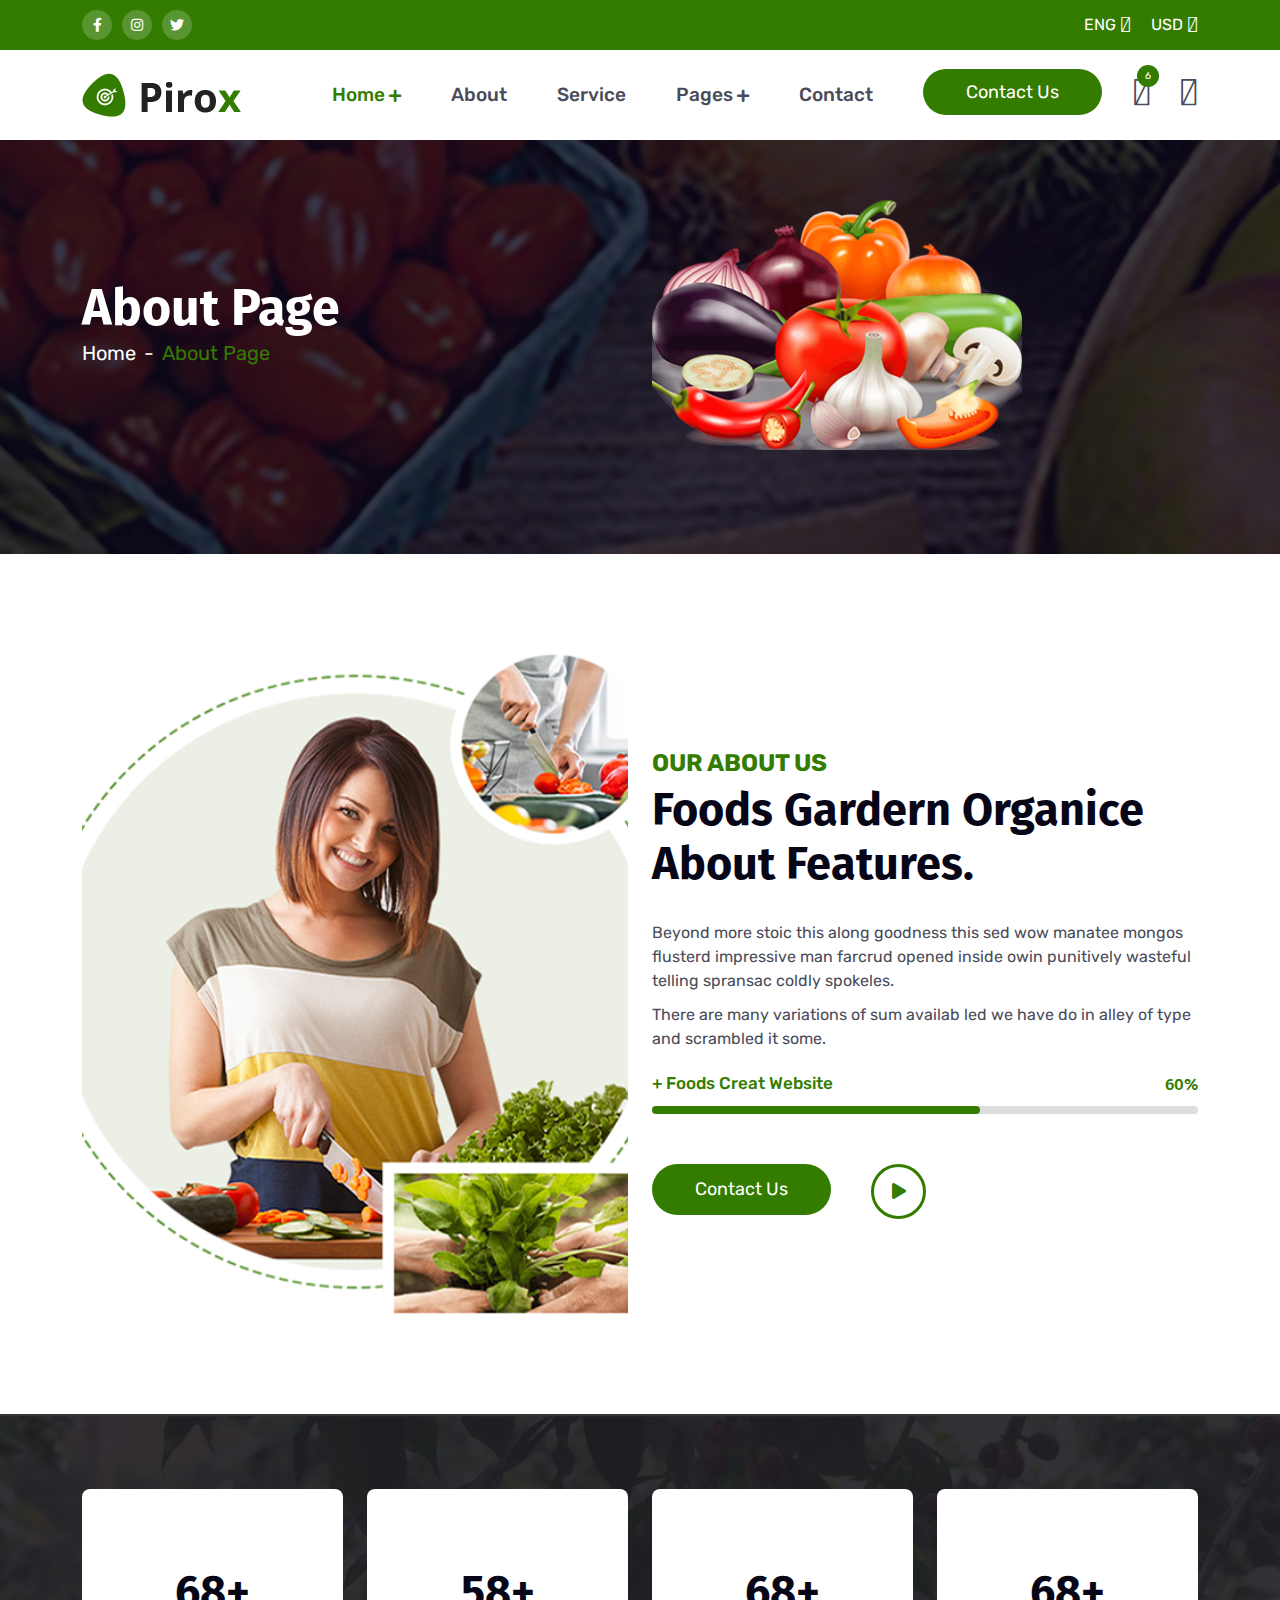
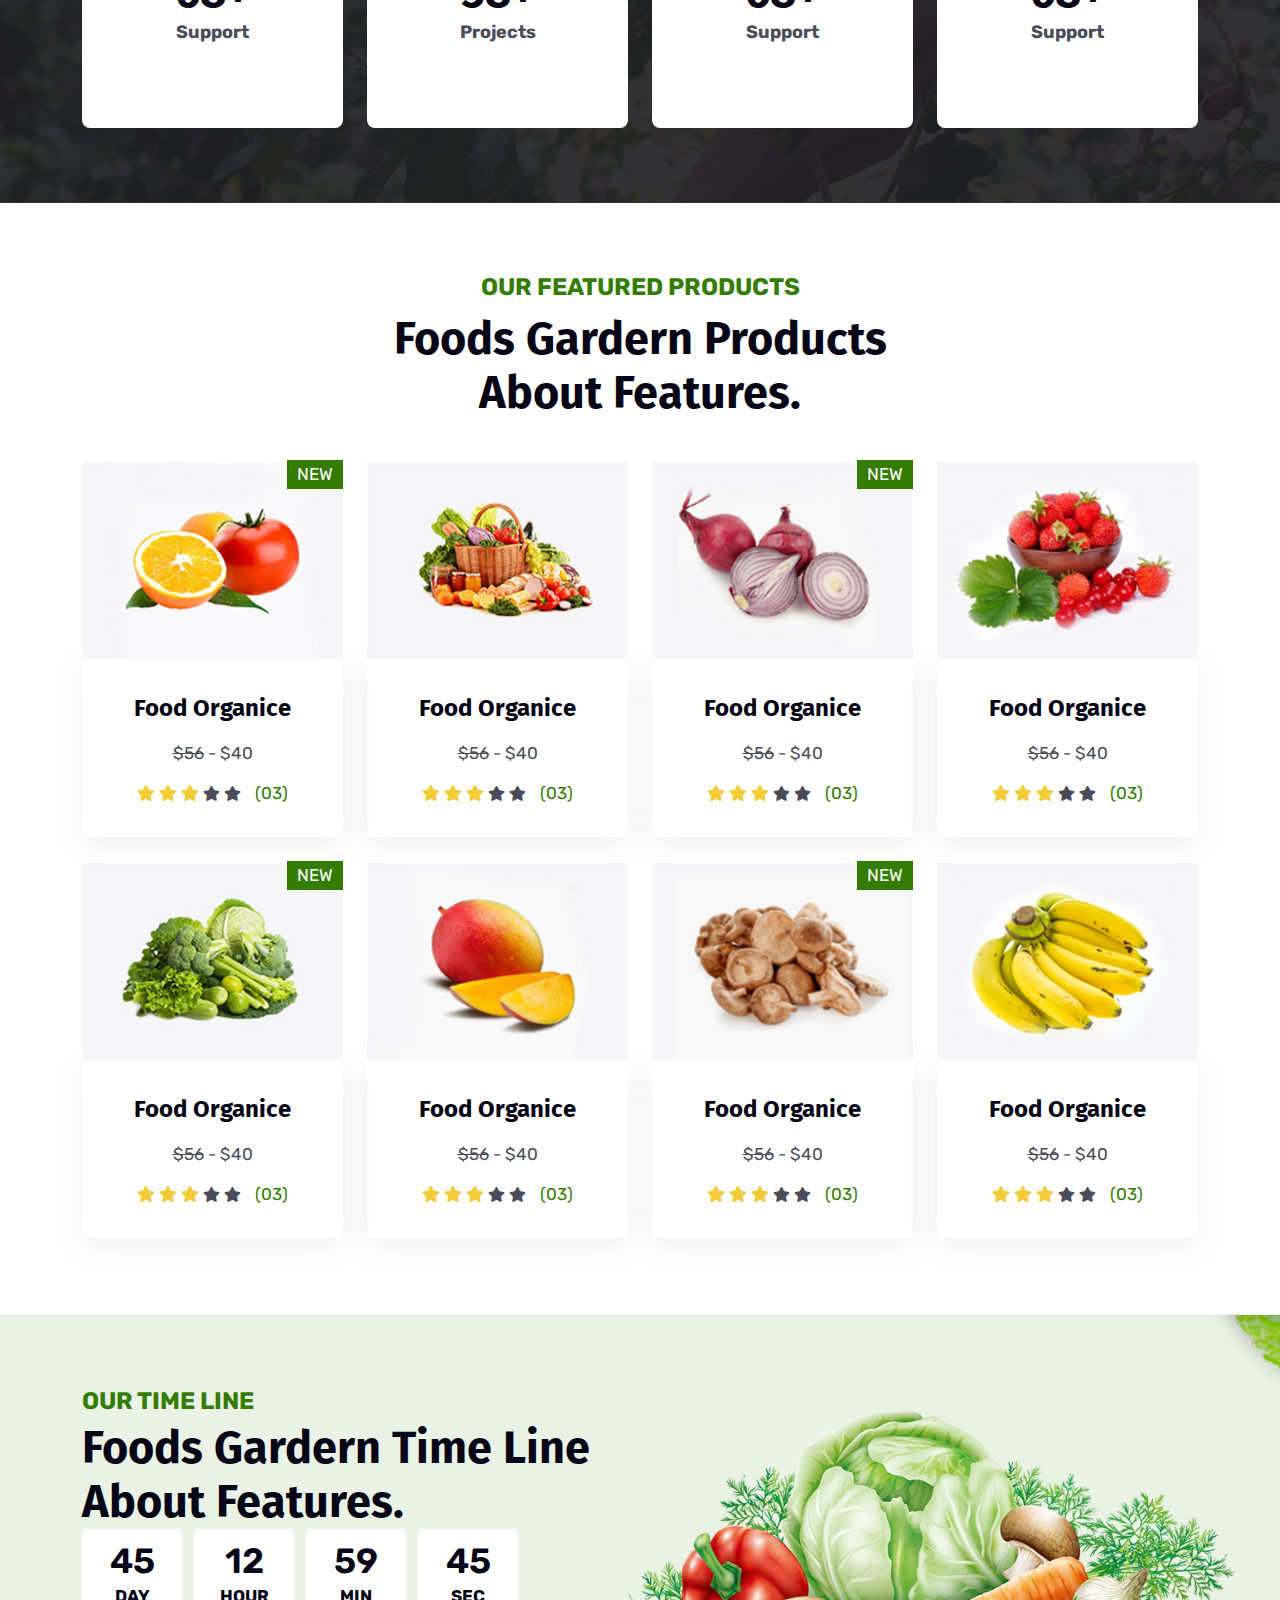
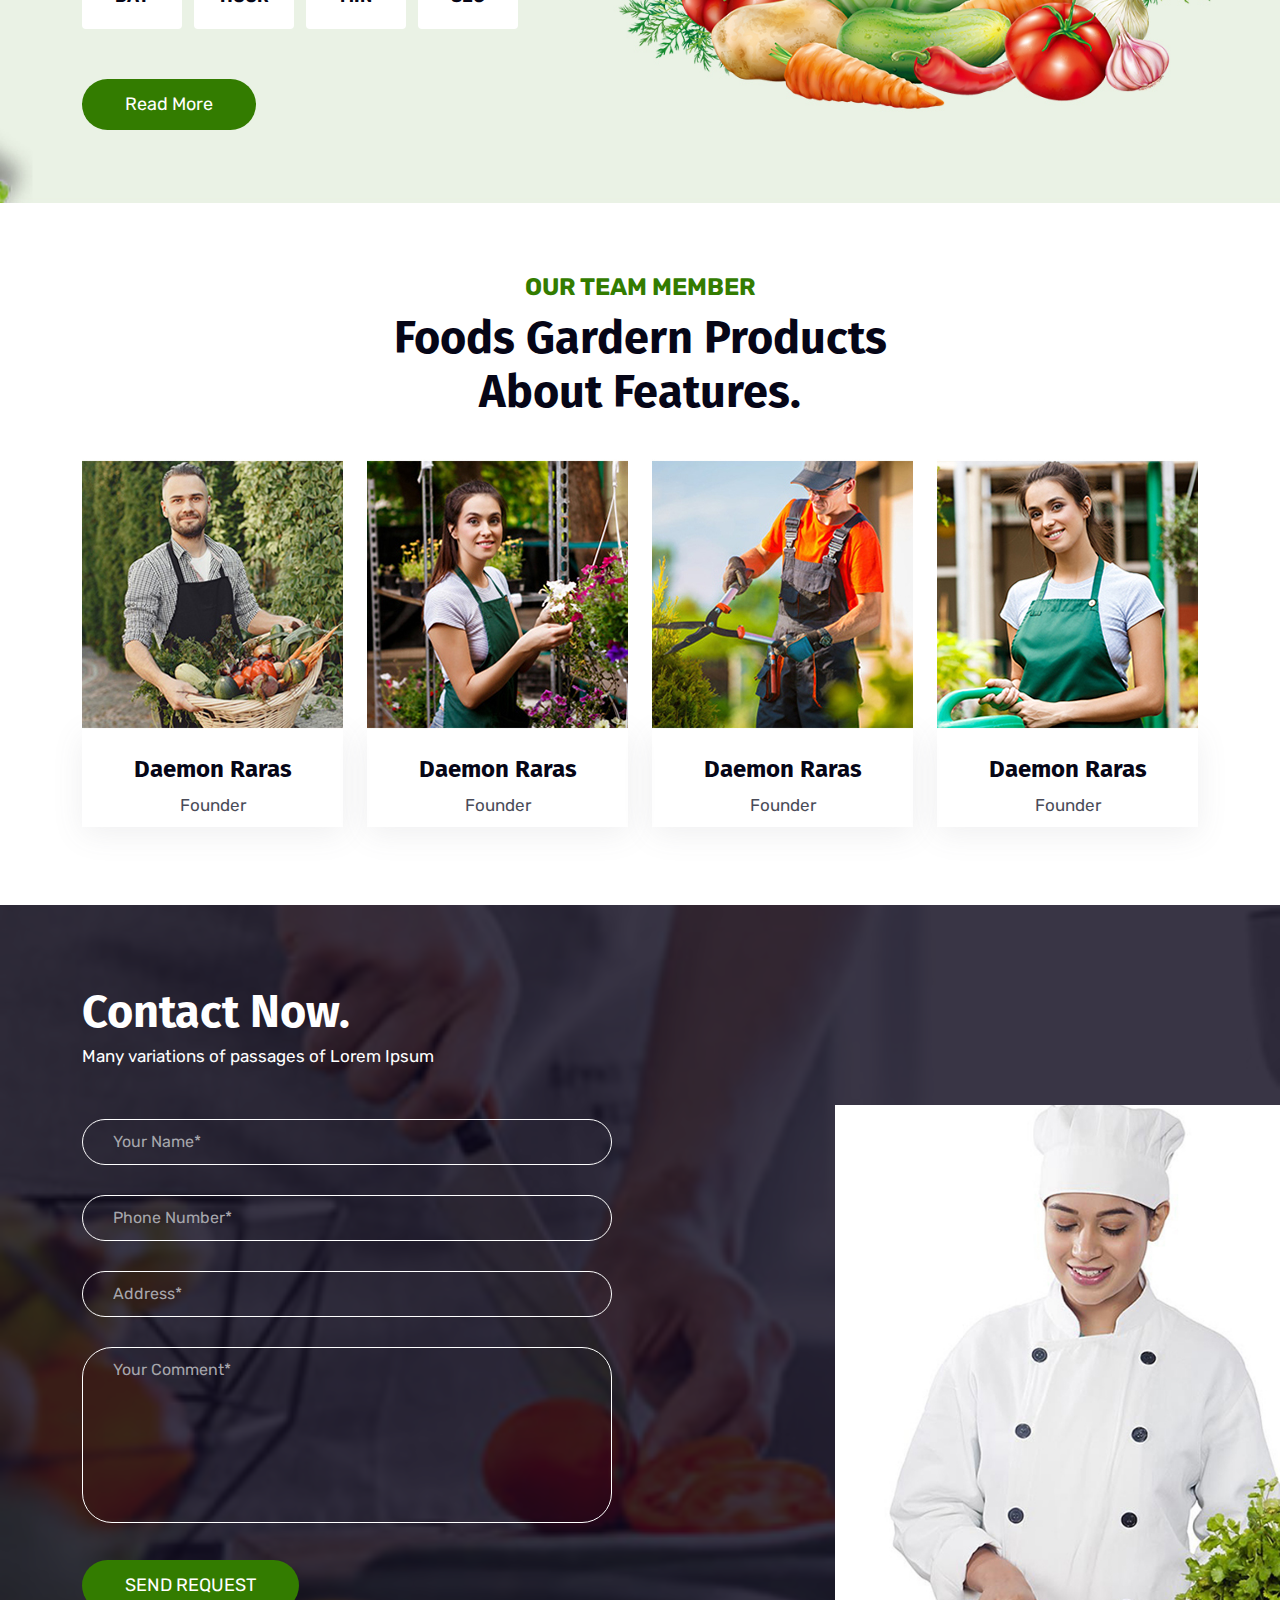
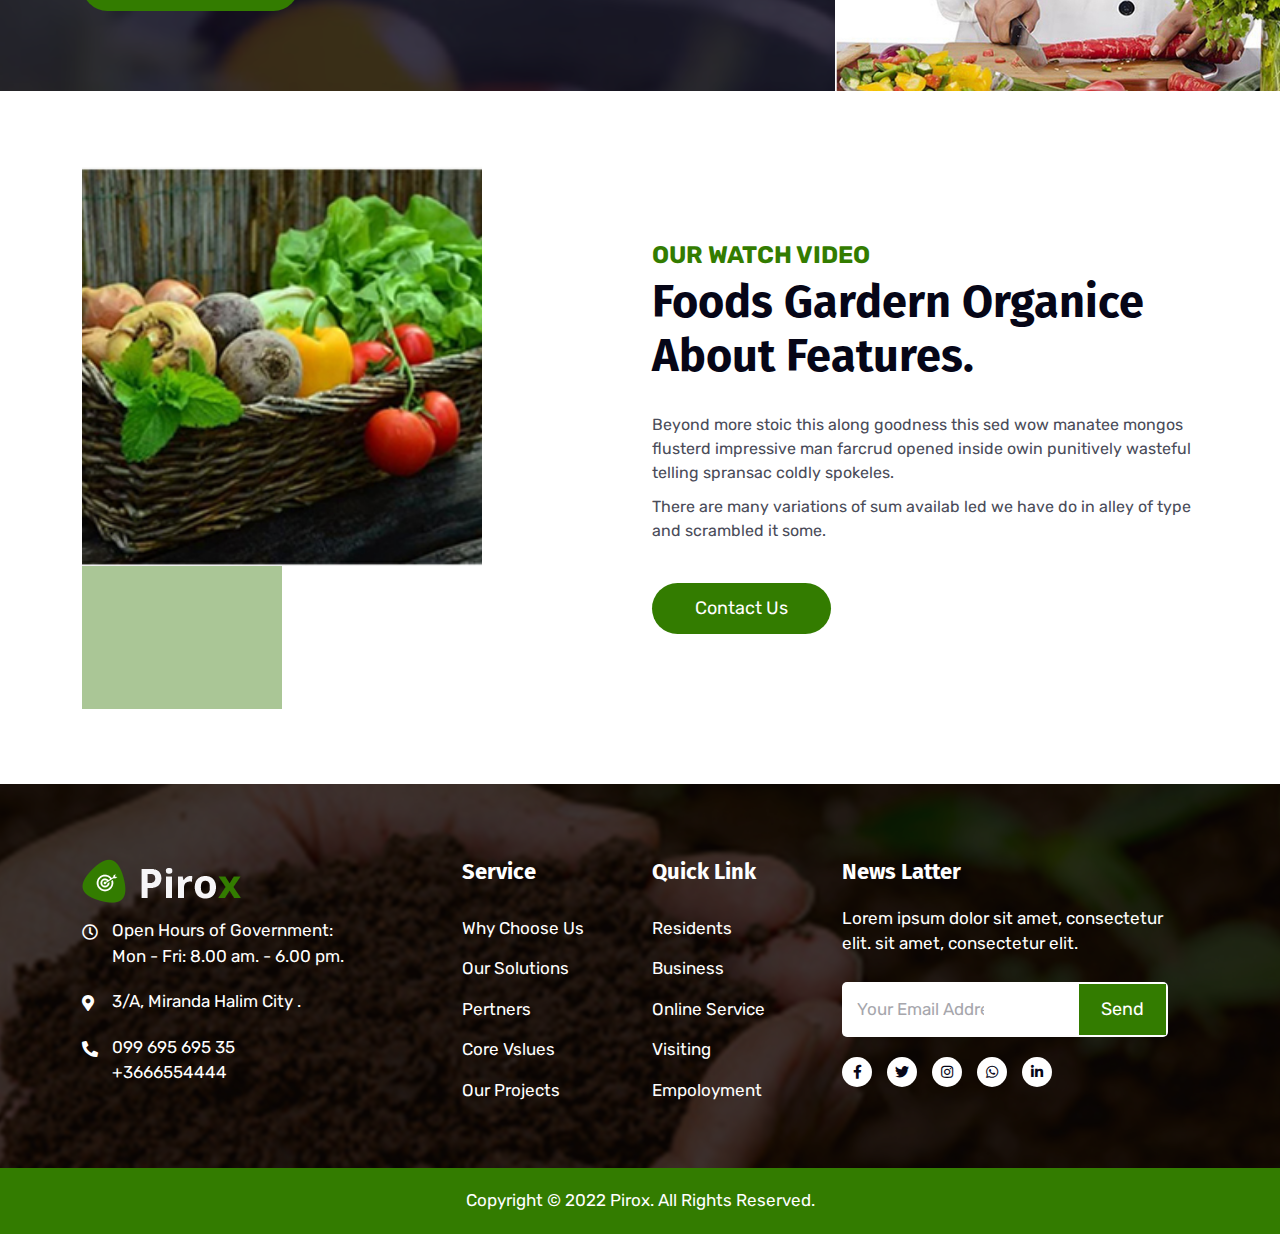
==== about.html @ afc4def3 "Add files via upload" ====
<!DOCTYPE html>
<html lang="en">

<head>
    <meta charset="Utf-8">
    <meta name="viewport"
        content="width=device-width, initial-scale=1.0, maximum-scale=1.0, minimum-scale=1.0, user-scalable=no, target-densityDpi=device-dpi" />
    <title>Pirox</title>
    <link rel="icon" type="image/png" href="images/favicon.png">
    <link rel="stylesheet" href="css/all.min.css">
    <link rel="stylesheet" href="css/bootstrap.min.css">
    <link rel="stylesheet" href="css/animated_barfiller.css">

    <link rel="stylesheet" href="css/spacing.css">
    <link rel="stylesheet" href="css/style.css">
    <link rel="stylesheet" href="css/responsive.css">
</head>

<body>

    <!--============================
        TOPBAR START
    ==============================-->
    <section class="tf__topbar">
        <div class="container">
            <div class="row">
                <div class="col-xl-6">
                    <ul class="tf__topbar_icon d-flex flex-wrap">
                        <li><a href="#"><i class="fab fa-facebook-f"></i></a></li>
                        <li><a href="#"><i class="fab fa-instagram"></i></a></li>
                        <li><a href="#"><i class="fab fa-twitter"></i></a></li>
                    </ul>
                </div>
                <div class="col-xl-6">
                    <ul class="tf__topbar_dropdown d-flex flex-wrap">
                        <li>
                            <a href="#">ENG <i class="fal fa-angle-down"></i> </a>
                            <ul class="tf__drop_manu">
                                <li><a href="#">BNG</a></li>
                                <li><a href="#">ARB</a></li>
                                <li><a href="#">HND</a></li>
                            </ul>
                        </li>
                        <li>
                            <a href="#">USD <i class="fal fa-angle-down"></i> </a>
                            <ul class="tf__drop_manu">
                                <li><a href="#">BDT</a></li>
                                <li><a href="#">EURO</a></li>
                                <li><a href="#">RSA</a></li>
                            </ul>
                        </li>
                    </ul>
                </div>
            </div>
        </div>
    </section>
    <!--============================
        TOPBAR END
    ==============================-->


    <!--============================
        MANU START
    ==============================-->
    <nav class="navbar navbar-expand-lg tf_main_manu tf__bread_manu">
        <div class="container">
            <a class="navbar-brand" href="index.html">
                <img src="images/logo.png" alt="logo" class="img-fluid w-100">
            </a>
            <button class="navbar-toggler" type="button" data-bs-toggle="collapse"
                data-bs-target="#navbarSupportedContent" aria-controls="navbarSupportedContent" aria-expanded="false"
                aria-label="Toggle navigation">
                <i class="fas fa-bars"></i>
            </button>
            <div class="collapse navbar-collapse" id="navbarSupportedContent">
                <ul class="navbar-nav ms-auto">
                    <li class="nav-item">
                        <a class="nav-link active" href="#">Home <i class="fas fa-plus"></i></a>
                        <ul class="tf_drop_main_manu">
                            <li><a href="#">home page 1</a></li>
                            <li><a href="#">home page 2</a></li>
                            <li><a href="#">home page 3</a></li>
                        </ul>
                    </li>
                    <li class="nav-item">
                        <a class="nav-link" href="#">about</a>
                    </li>
                    <li class="nav-item">
                        <a class="nav-link" href="#">service</a>
                    </li>
                    <li class="nav-item">
                        <a class="nav-link" href="#">pages <i class="fas fa-plus"></i> </a>
                        <ul class="tf_drop_main_manu">
                            <li><a href="#">service details</a></li>
                            <li><a href="#">products</a></li>
                            <li><a href="#">products details</a></li>
                            <li><a href="#">team</a></li>
                            <li><a href="#">team details</a></li>
                            <li><a href="#">blog</a></li>
                            <li><a href="#">blog details</a></li>
                            <li><a href="#">error</a></li>
                        </ul>
                    </li>
                    <li class="nav-item">
                        <a class="nav-link" href="#">contact</a>
                    </li>
                </ul>
                <ul class="tf__manu_icon d-flex flex-wrap">
                    <li><a href="#" class="tf_common_btn main_manu_btn">contact us</a></li>
                    <li>
                        <a href="#" class="single_icon cart_icon"><i class="fal fa-shopping-cart"></i>
                            <span>6</span>
                        </a>
                    </li>
                    <li><a href="#" class="single_icon"><i class="fal fa-list-alt"></i></a></li>
                </ul>
            </div>
        </div>
    </nav>
    <!--============================
        MANU END
    ==============================-->


    <!--============================
        BREADCRUMDS START
    ==============================-->
    <section id="tf__breadcrumb" style="background: url(images/bredcumbs_bg.jpg);">
        <div class="tf__bread_overlay">
            <div class="container">
                <div class="row">
                    <div class="col-xl-6">
                        <div class="tf__breadcumbs_text">
                            <h4>about Page</h4>
                            <nav style="--bs-breadcrumb-divider: '-';" aria-label="breadcrumb">
                                <ol class="breadcrumb">
                                    <li class="breadcrumb-item"><a href="#">Home</a></li>
                                    <li class="breadcrumb-item active" aria-current="page">about Page</li>
                                </ol>
                            </nav>
                        </div>
                    </div>
                    <div class="col-xl-6">
                        <div class="tf__breadcumbs_img">
                            <img src="images/breadcumbs_img.png" alt="img-fluid w-100">
                        </div>
                    </div>
                </div>
            </div>
        </div>
    </section>
    <!--============================
        BREADCRUMDS END
    ==============================-->



    <!--============================
        ABOUT START
    ==============================-->
    <section class="tf_about pt_100 pb_100">
        <div class="container">
            <div class="row">
                <div class="col-xl-6">
                    <div class="tf_about_img">
                        <img src="images/about_img_1.png" alt="about img" class="img-fluid w-100">
                    </div>
                </div>
                <div class="col-xl-6">
                    <div class="tf_about_text">
                        <div class="tf_common_heading mb_20">
                            <h3>Our About Us</h3>
                            <h1>Foods Gardern Organice About Features.</h1>
                        </div>
                        <p>Beyond more stoic this along goodness this sed wow manatee mongos
                            flusterd impressive man farcrud opened inside owin punitively
                            wasteful telling spransac coldly spokeles.</p>
                        <p>There are many variations of sum availab led we have do
                            in alley of type and scrambled it some.</p>

                        <div class="tf__single_progressbar">
                            <p> + Foods Creat Website</p>
                            <div id="bar1" class="barfiller">
                                <div class="tipWrap">
                                    <span class="tip"></span>
                                </div>
                                <span class="fill" data-percentage="60"></span>
                            </div>
                        </div>
                        <ul class="d-flex flex-wrap">
                            <li><a href="#" class="tf_common_btn">contact us</a></li>
                            <li><a class="play_btn" href="#"><i class="fas fa-play"></i></a></li>
                        </ul>
                    </div>
                </div>
            </div>
        </div>
    </section>
    <!--============================
        ABOUT END
    ==============================-->



    <!--============================
        COUNTER START
    ==============================-->
    <section class="tf__counter" style="background: url(images/counter_bg.jpg);">
        <div class="counter_overly">
            <div class="container">
                <div class="row">
                    <div class="col-xl-3">
                        <div class="single_counter">
                            <h2>68<span>+</span></h2>
                            <p>Support</p>
                        </div>
                    </div>
                    <div class="col-xl-3">
                        <div class="single_counter">
                            <h2>58<span>+</span></h2>
                            <p>Projects</p>
                        </div>
                    </div>
                    <div class="col-xl-3">
                        <div class="single_counter">
                            <h2>68<span>+</span></h2>
                            <p>Support</p>
                        </div>
                    </div>
                    <div class="col-xl-3">
                        <div class="single_counter">
                            <h2>68<span>+</span></h2>
                            <p>Support</p>
                        </div>
                    </div>
                </div>
            </div>
        </div>
    </section>
    <!--============================
        COUNTER END
    ==============================-->


    <!--============================
        FEATURED START
    ==============================-->
    <section class="tf_featured">
        <div class="container">
            <div class="row">
                <div class="col-6 m-auto">
                    <div class="tf_common_heading2">
                        <h3>Our Featured Products</h3>
                        <h1>Foods Gardern Products About Features.</h1>
                    </div>
                </div>
            </div>
            <div class="row">
                <div class="col-xl-3 mb-4">
                    <div class="tf_single_featured">
                        <span class="new">new</span>
                        <div class="tf_featured_img">
                            <img src="images/featured_1.jpg" alt="featured" class="img-fluid w-100">
                            <div class="tf_frtd_overlay">
                                <ul class="d-flex flex-wrap justify-content-center">
                                    <li><a href="#"><i class="far fa-shopping-cart"></i></a></li>
                                    <li><a href="#"><i class="fas fa-search"></i></a></li>
                                    <li><a href="#"><i class="fas fa-heart"></i></a></li>
                                </ul>
                            </div>
                        </div>
                        <div class="tf_featured_text">
                            <a href="#" class="tf_frtd_heading"> Food Organice</a>
                            <span class="price"> <del>$56</del> - $40</span>
                            <p>
                                <i class="fas fa-star review"></i>
                                <i class="fas fa-star review"></i>
                                <i class="fas fa-star review"></i>
                                <i class="fas fa-star"></i>
                                <i class="fas fa-star"></i>
                                <span>(03)</span>
                            </p>
                        </div>
                    </div>
                </div>
                <div class="col-xl-3 mb-4">
                    <div class="tf_single_featured">
                        <div class="tf_featured_img">
                            <img src="images/featured_2.jpg" alt="featured" class="img-fluid w-100">
                            <div class="tf_frtd_overlay">
                                <ul class="d-flex flex-wrap justify-content-center">
                                    <li><a href="#"><i class="far fa-shopping-cart"></i></a></li>
                                    <li><a href="#"><i class="fas fa-search"></i></a></li>
                                    <li><a href="#"><i class="fas fa-heart"></i></a></li>
                                </ul>
                            </div>
                        </div>
                        <div class="tf_featured_text">
                            <a href="#" class="tf_frtd_heading"> Food Organice</a>
                            <span class="price"> <del>$56</del> - $40</span>
                            <p>
                                <i class="fas fa-star review"></i>
                                <i class="fas fa-star review"></i>
                                <i class="fas fa-star review"></i>
                                <i class="fas fa-star"></i>
                                <i class="fas fa-star"></i>
                                <span>(03)</span>
                            </p>
                        </div>
                    </div>
                </div>
                <div class="col-xl-3 mb-4">
                    <div class="tf_single_featured">
                        <span class="new">new</span>
                        <div class="tf_featured_img">
                            <img src="images/featured_3.jpg" alt="featured" class="img-fluid w-100">
                            <div class="tf_frtd_overlay">
                                <ul class="d-flex flex-wrap justify-content-center">
                                    <li><a href="#"><i class="far fa-shopping-cart"></i></a></li>
                                    <li><a href="#"><i class="fas fa-search"></i></a></li>
                                    <li><a href="#"><i class="fas fa-heart"></i></a></li>
                                </ul>
                            </div>
                        </div>
                        <div class="tf_featured_text">
                            <a href="#" class="tf_frtd_heading"> Food Organice</a>
                            <span class="price"> <del>$56</del> - $40</span>
                            <p>
                                <i class="fas fa-star review"></i>
                                <i class="fas fa-star review"></i>
                                <i class="fas fa-star review"></i>
                                <i class="fas fa-star"></i>
                                <i class="fas fa-star"></i>
                                <span>(03)</span>
                            </p>
                        </div>
                    </div>
                </div>
                <div class="col-xl-3 mb-4">
                    <div class="tf_single_featured">
                        <div class="tf_featured_img">
                            <img src="images/featured_4.jpg" alt="featured" class="img-fluid w-100">
                            <div class="tf_frtd_overlay">
                                <ul class="d-flex flex-wrap justify-content-center">
                                    <li><a href="#"><i class="far fa-shopping-cart"></i></a></li>
                                    <li><a href="#"><i class="fas fa-search"></i></a></li>
                                    <li><a href="#"><i class="fas fa-heart"></i></a></li>
                                </ul>
                            </div>
                        </div>
                        <div class="tf_featured_text">
                            <a href="#" class="tf_frtd_heading"> Food Organice</a>
                            <span class="price"> <del>$56</del> - $40</span>
                            <p>
                                <i class="fas fa-star review"></i>
                                <i class="fas fa-star review"></i>
                                <i class="fas fa-star review"></i>
                                <i class="fas fa-star"></i>
                                <i class="fas fa-star"></i>
                                <span>(03)</span>
                            </p>
                        </div>
                    </div>
                </div>
                <div class="col-xl-3 mb-4">
                    <div class="tf_single_featured">
                        <span class="new">new</span>
                        <div class="tf_featured_img">
                            <img src="images/featured_5.jpg" alt="featured" class="img-fluid w-100">
                            <div class="tf_frtd_overlay">
                                <ul class="d-flex flex-wrap justify-content-center">
                                    <li><a href="#"><i class="far fa-shopping-cart"></i></a></li>
                                    <li><a href="#"><i class="fas fa-search"></i></a></li>
                                    <li><a href="#"><i class="fas fa-heart"></i></a></li>
                                </ul>
                            </div>
                        </div>
                        <div class="tf_featured_text">
                            <a href="#" class="tf_frtd_heading"> Food Organice</a>
                            <span class="price"> <del>$56</del> - $40</span>
                            <p>
                                <i class="fas fa-star review"></i>
                                <i class="fas fa-star review"></i>
                                <i class="fas fa-star review"></i>
                                <i class="fas fa-star"></i>
                                <i class="fas fa-star"></i>
                                <span>(03)</span>
                            </p>
                        </div>
                    </div>
                </div>
                <div class="col-xl-3 mb-4">
                    <div class="tf_single_featured">
                        <div class="tf_featured_img">
                            <img src="images/featured_6.jpg" alt="featured" class="img-fluid w-100">
                            <div class="tf_frtd_overlay">
                                <ul class="d-flex flex-wrap justify-content-center">
                                    <li><a href="#"><i class="far fa-shopping-cart"></i></a></li>
                                    <li><a href="#"><i class="fas fa-search"></i></a></li>
                                    <li><a href="#"><i class="fas fa-heart"></i></a></li>
                                </ul>
                            </div>
                        </div>
                        <div class="tf_featured_text">
                            <a href="#" class="tf_frtd_heading"> Food Organice</a>
                            <span class="price"> <del>$56</del> - $40</span>
                            <p>
                                <i class="fas fa-star review"></i>
                                <i class="fas fa-star review"></i>
                                <i class="fas fa-star review"></i>
                                <i class="fas fa-star"></i>
                                <i class="fas fa-star"></i>
                                <span>(03)</span>
                            </p>
                        </div>
                    </div>
                </div>
                <div class="col-xl-3 mb-4">
                    <div class="tf_single_featured">
                        <span class="new">new</span>
                        <div class="tf_featured_img">
                            <img src="images/featured_7.jpg" alt="featured" class="img-fluid w-100">
                            <div class="tf_frtd_overlay">
                                <ul class="d-flex flex-wrap justify-content-center">
                                    <li><a href="#"><i class="far fa-shopping-cart"></i></a></li>
                                    <li><a href="#"><i class="fas fa-search"></i></a></li>
                                    <li><a href="#"><i class="fas fa-heart"></i></a></li>
                                </ul>
                            </div>
                        </div>
                        <div class="tf_featured_text">
                            <a href="#" class="tf_frtd_heading"> Food Organice</a>
                            <span class="price"> <del>$56</del> - $40</span>
                            <p>
                                <i class="fas fa-star review"></i>
                                <i class="fas fa-star review"></i>
                                <i class="fas fa-star review"></i>
                                <i class="fas fa-star"></i>
                                <i class="fas fa-star"></i>
                                <span>(03)</span>
                            </p>
                        </div>
                    </div>
                </div>
                <div class="col-xl-3 mb-4">
                    <div class="tf_single_featured">
                        <div class="tf_featured_img">
                            <img src="images/featured_8.jpg" alt="featured" class="img-fluid w-100">
                            <div class="tf_frtd_overlay">
                                <ul class="d-flex flex-wrap justify-content-center">
                                    <li><a href="#"><i class="far fa-shopping-cart"></i></a></li>
                                    <li><a href="#"><i class="fas fa-search"></i></a></li>
                                    <li><a href="#"><i class="fas fa-heart"></i></a></li>
                                </ul>
                            </div>
                        </div>
                        <div class="tf_featured_text">
                            <a href="#" class="tf_frtd_heading"> Food Organice</a>
                            <span class="price"> <del>$56</del> - $40</span>
                            <p>
                                <i class="fas fa-star review"></i>
                                <i class="fas fa-star review"></i>
                                <i class="fas fa-star review"></i>
                                <i class="fas fa-star"></i>
                                <i class="fas fa-star"></i>
                                <span>(03)</span>
                            </p>
                        </div>
                    </div>
                </div>
            </div>
        </div>
    </section>
    <!--============================
        FEATURED END
    ==============================-->


    <!--============================
        TIMELINE START
    ==============================-->
    <section class="tf_timeline" style="background: url(images/time_bg_1.jpg);">
        <div class="container">
            <div class="row">
                <div class="col-xl-6">
                    <div class="tf_timeline_text">
                        <div class="tf_common_heading">
                            <h3>Our time line</h3>
                            <h1>Foods Gardern Time Line About Features.</h1>
                        </div>
                        <ul class="tf_single_timeline d-flex flex-wrap ">
                            <li>
                                <span>45</span>
                                <h6>day</h6>
                            </li>
                            <li>
                                <span>12</span>
                                <h6>hour</h6>
                            </li>
                            <li>
                                <span>59</span>
                                <h6>min</h6>
                            </li>
                            <li>
                                <span>45</span>
                                <h6>sec</h6>
                            </li>
                        </ul>
                        <a href="#" class="tf_common_btn">read more</a>
                    </div>
                </div>
            </div>
        </div>
    </section>
    <!--============================
        TIMELINE PART END
    ==============================-->


    <!--============================
        TEAM START
    ==============================-->
    <section class="tf_team">
        <div class="container">
            <div class="row">
                <div class="col-6 m-auto">
                    <div class="tf_common_heading2">
                        <h3>our team member</h3>
                        <h1>Foods Gardern Products About Features.</h1>
                    </div>
                </div>
            </div>
            <div class="row">
                <div class="col-xl-3">
                    <div class="tf_single_team">
                        <div class="tf_team_img">
                            <img src="images/team_1.jpg" alt="featured" class="img-fluid w-100">
                            <div class="tf_team_overlay">
                                <ul class="">
                                    <li><a href="#"><i class="fab fa-facebook-f"></i></a></li>
                                    <li><a href="#"><i class="fab fa-twitter"></i></a></li>
                                    <li><a href="#"><i class="fab fa-whatsapp"></i></a></li>
                                    <li><a href="#"><i class="fab fa-linkedin-in"></i></a></li>
                                </ul>
                            </div>
                        </div>
                        <div class="tf_team_text">
                            <a class="tf_team_heading">Daemon Raras</a>
                            <p>Founder</p>
                        </div>
                    </div>
                </div>
                <div class="col-xl-3">
                    <div class="tf_single_team">
                        <div class="tf_team_img">
                            <img src="images/team_2.jpg" alt="featured" class="img-fluid w-100">
                            <div class="tf_team_overlay">
                                <ul class="">
                                    <li><a href="#"><i class="fab fa-facebook-f"></i></a></li>
                                    <li><a href="#"><i class="fab fa-twitter"></i></a></li>
                                    <li><a href="#"><i class="fab fa-whatsapp"></i></a></li>
                                    <li><a href="#"><i class="fab fa-linkedin-in"></i></a></li>
                                </ul>
                            </div>
                        </div>
                        <div class="tf_team_text">
                            <a class="tf_team_heading">Daemon Raras</a>
                            <p>Founder</p>
                        </div>
                    </div>
                </div>
                <div class="col-xl-3">
                    <div class="tf_single_team">
                        <div class="tf_team_img">
                            <img src="images/team_3.jpg" alt="featured" class="img-fluid w-100">
                            <div class="tf_team_overlay">
                                <ul class="">
                                    <li><a href="#"><i class="fab fa-facebook-f"></i></a></li>
                                    <li><a href="#"><i class="fab fa-twitter"></i></a></li>
                                    <li><a href="#"><i class="fab fa-whatsapp"></i></a></li>
                                    <li><a href="#"><i class="fab fa-linkedin-in"></i></a></li>
                                </ul>
                            </div>
                        </div>
                        <div class="tf_team_text">
                            <a class="tf_team_heading">Daemon Raras</a>
                            <p>Founder</p>
                        </div>
                    </div>
                </div>
                <div class="col-xl-3">
                    <div class="tf_single_team">
                        <div class="tf_team_img">
                            <img src="images/team_4.jpg" alt="featured" class="img-fluid w-100">
                            <div class="tf_team_overlay">
                                <ul class="">
                                    <li><a href="#"><i class="fab fa-facebook-f"></i></a></li>
                                    <li><a href="#"><i class="fab fa-twitter"></i></a></li>
                                    <li><a href="#"><i class="fab fa-whatsapp"></i></a></li>
                                    <li><a href="#"><i class="fab fa-linkedin-in"></i></a></li>
                                </ul>
                            </div>
                        </div>
                        <div class="tf_team_text">
                            <a class="tf_team_heading">Daemon Raras</a>
                            <p>Founder</p>
                        </div>
                    </div>
                </div>

            </div>
        </div>
    </section>
    <!--============================
        TEAM PART END
    ==============================-->


    <!--============================
        CONTACT START
    ==============================-->
    <section class="tf__about_contact" style="background: url(images/service_2.jpg);">
        <div class="tf__about_contact_overly">
            <div class="container">
                <div class="row">
                    <div class="col-xl-10">
                        <div class="contact_area">
                            <div class="contact_img tf__about_contact_img ">
                                <img src="images/contact_1.jpg" alt="contact img" class="img-fluid w-100">
                            </div>
                            <form class="contact_form">
                                <h3>Contact Now.</h3>
                                <p>Many variations of passages of Lorem Ipsum</p>

                                <div class="row">
                                    <div class="col-xl-7">
                                        <div class="single_input">
                                            <input type="text" placeholder="your name*">
                                        </div>
                                    </div>
                                    <div class="col-xl-7">
                                        <div class="single_input">
                                            <input type="text" placeholder="phone number*">
                                        </div>
                                    </div>
                                    <div class="col-xl-7">
                                        <div class="single_input">
                                            <input type="text" placeholder="Address*">
                                        </div>
                                    </div>
                                    <div class="col-xl-7">
                                        <div class="single_input">
                                            <textarea name="massage" placeholder="your comment*"></textarea>
                                        </div>
                                    </div>
                                    <div class="col-xl-7">
                                        <a href="#" class="tf_common_btn contact_btn">send request</a>
                                    </div>
                                </div>
                            </form>
                        </div>
                    </div>
                </div>
            </div>
        </div>
    </section>
    <!--============================
        CONTACT END
    ==============================-->

    <!--============================
        FOOD_VIDEO START
    ==============================-->

    <section class="tf__food_video">
        <div class="container">
            <div class="row">
                <div class="col-xl-6">
                    <div class="tf__food_img_bg">
                        <div class="tf_food_video_img">
                            <img src="images/service_4.jpg" alt="video img" class="img-fluid w-100">
                        </div>
                    </div>

                </div>
                <div class="col-xl-6">
                    <div class="tf_about_text tf__food_video_text ">
                        <div class="tf_common_heading mb_20">
                            <h3>Our watch video</h3>
                            <h1>Foods Gardern Organice About Features.</h1>
                        </div>
                        <p>Beyond more stoic this along goodness this sed wow manatee mongos
                            flusterd impressive man farcrud opened inside owin punitively
                            wasteful telling spransac coldly spokeles.</p>
                        <p>There are many variations of sum availab led we have do
                            in alley of type and scrambled it some.</p>
                        <a href="#" class="tf_common_btn tf__food_video_btn">contact us</a>
                    </div>
                </div>
            </div>
        </div>
    </section>

    <!--============================
        FOOD_VIDEO END
    ==============================-->


    <!--============================
        SERVICE START
    ==============================-->

    <!--============================
        SERVICE END
    ==============================-->



    <!--============================
        FOOTER START
    ==============================-->
    <div class="tf_footer" style="background: url(images/footer_bg.jpg);">
        <div class="tf_footer_overly">
            <div class="container">
                <div class="row">
                    <div class="col-xl-4">
                        <a href="#" class="tf_footer_logo">
                            <img src="images/footer_logo.png" alt="logo" class="img-fluid w-100">
                        </a>
                        <div class="tf_footer_address">
                            <p> <i class="far fa-clock"></i>
                                <span> Open Hours of Government:</span>
                                <span> Mon - Fri: 8.00 am. - 6.00 pm.</span>
                            </p>
                            <a href="#"> <i class="fas fa-map-marker-alt"></i>
                                <span>3/A, Miranda Halim City .</span>
                            </a>
                            <p> <i class="fas fa-phone-alt"></i>
                                <span> 099 695 695 35</span>
                                <span> +3666554444</span>
                            </p>
                        </div>
                    </div>
                    <div class="col-xl-2">
                        <div class="tf_footer_text">
                            <h5>service</h5>
                            <ul class="tf_short_link">
                                <li><a href="#">why choose us</a></li>
                                <li><a href="#">our solutions</a></li>
                                <li><a href="#">pertners</a></li>
                                <li><a href="#">core vslues</a></li>
                                <li><a href="#">our projects</a></li>
                            </ul>
                        </div>
                    </div>
                    <div class="col-xl-2">
                        <div class="tf_footer_text">
                            <h5>quick Link</h5>
                            <ul class="tf_short_link">
                                <li><a href="#">residents</a></li>
                                <li><a href="#">business</a></li>
                                <li><a href="#">online service</a></li>
                                <li><a href="#">visiting</a></li>
                                <li><a href="#">empoloyment</a></li>
                            </ul>
                        </div>
                    </div>
                    <div class="col-xl-4">
                        <div class="tf_footer_text">
                            <h5>news latter</h5>
                            <p>Lorem ipsum dolor sit amet, consectetur elit. sit amet, consectetur elit.</p>
                            <form action="#">
                                <input type="text" placeholder="your Email Address">
                                <button class="tf_common_btn tf_footer_btn" type="submit">send</button>
                            </form>

                            <ul class="tf_social_link">
                                <li><a href="#"><i class="fab fa-facebook-f"></i></a></li>
                                <li><a href="#"><i class="fab fa-twitter"></i></a></li>
                                <li><a href="#"><i class="fab fa-instagram"></i></a></li>
                                <li><a href="#"><i class="fab fa-whatsapp"></i></a></li>
                                <li><a href="#"><i class="fab fa-linkedin-in"></i></a></li>
                            </ul>
                        </div>
                    </div>
                </div>
            </div>
            <div class="tf_copyrite">
                <p> Copyright © 2022 Pirox. All Rights Reserved.</p>
            </div>
        </div>
    </div>
    <!--============================
        FOOTER END
    ==============================-->



    <!--jquery library js-->
    <script src="js/jquery-3.6.3.min.js"></script>
    <!--bootstrap js-->
    <script src="js/bootstrap.bundle.min.js"></script>
    <!--font-awesome js-->
    <script src="js/Font-Awesome.js"></script>
    <script src="js/animated_barfiller.js"></script>


    <!--main js-->
    <script src="js/main.js"></script>
</body>

</html>
---- css/animated_barfiller.css ----
.barfiller {
  width: 100%;
  height: 8px;
  background: #dddddd;
  /* border: 1px solid #ccc; */
  position: relative;
  border-radius: 30px;
  /* margin-bottom: 20px; */
  /* box-shadow: inset 1px 4px 9px -6px rgba(0, 0, 0, .5); */
  -moz-box-shadow: inset 1px 4px 9px -6px rgba(0, 0, 0, .5);
}

.barfiller .fill {
  display: block;
  position: relative;
  width: 0px;
  height: 100%;
  background: var(--colorPrimary) !important;
  z-index: 1;
  border-radius: 30px;
}

.barfiller .tipWrap {
  display: none;
}

.barfiller .tip {
  position: absolute;
  margin-top: -34px;
  font-size: 17px;
  font-weight: 500;
  font-family: var(--headingFont);
  left: auto !important;
  right: 0 !important;
  z-index: 2;
  background: #fff;
  color: var(--colorPrimary);
}


.tf__single_progressbar {
  width: 100%;
  margin-top: 20px;
}

.tf__single_progressbar p {
  font-size: 17px;
  font-weight: 500;
  color: var(--colorPrimary);
  margin-top: 0 !important;
  margin-bottom: 10px;
}
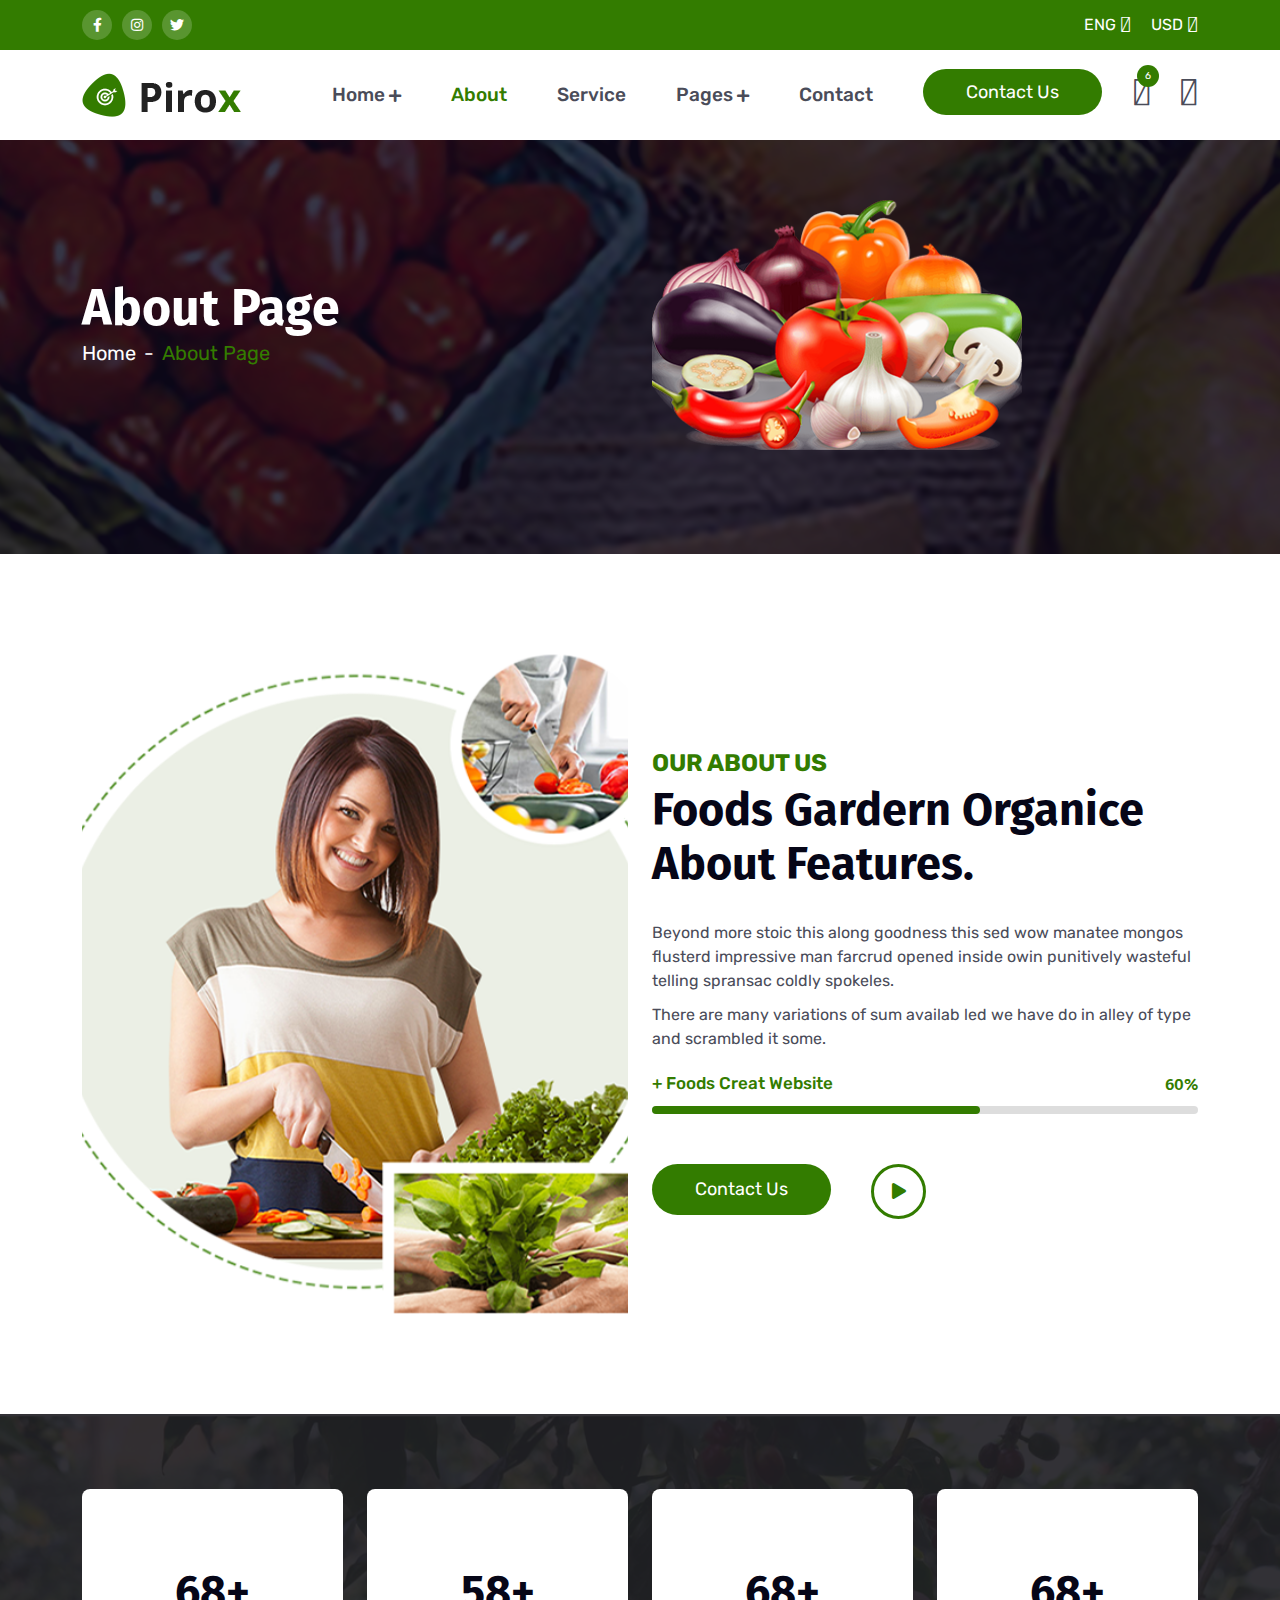
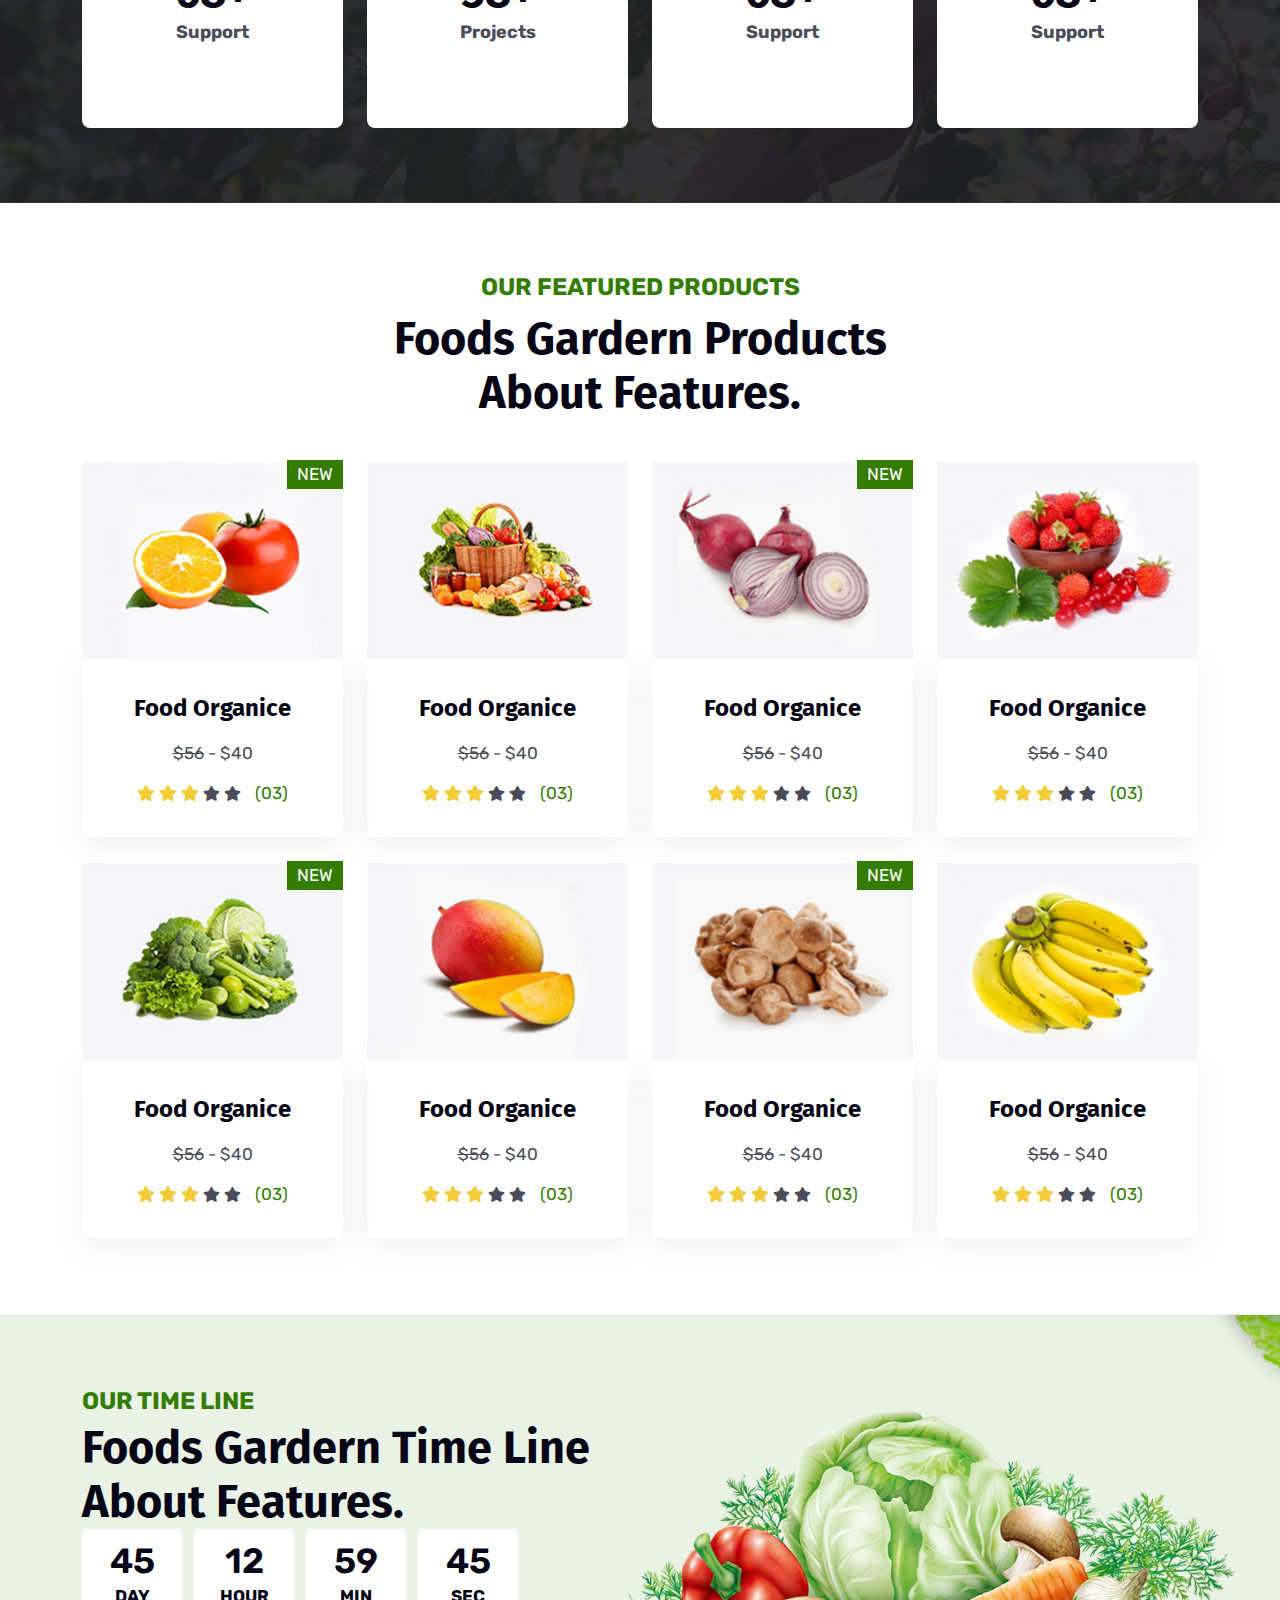
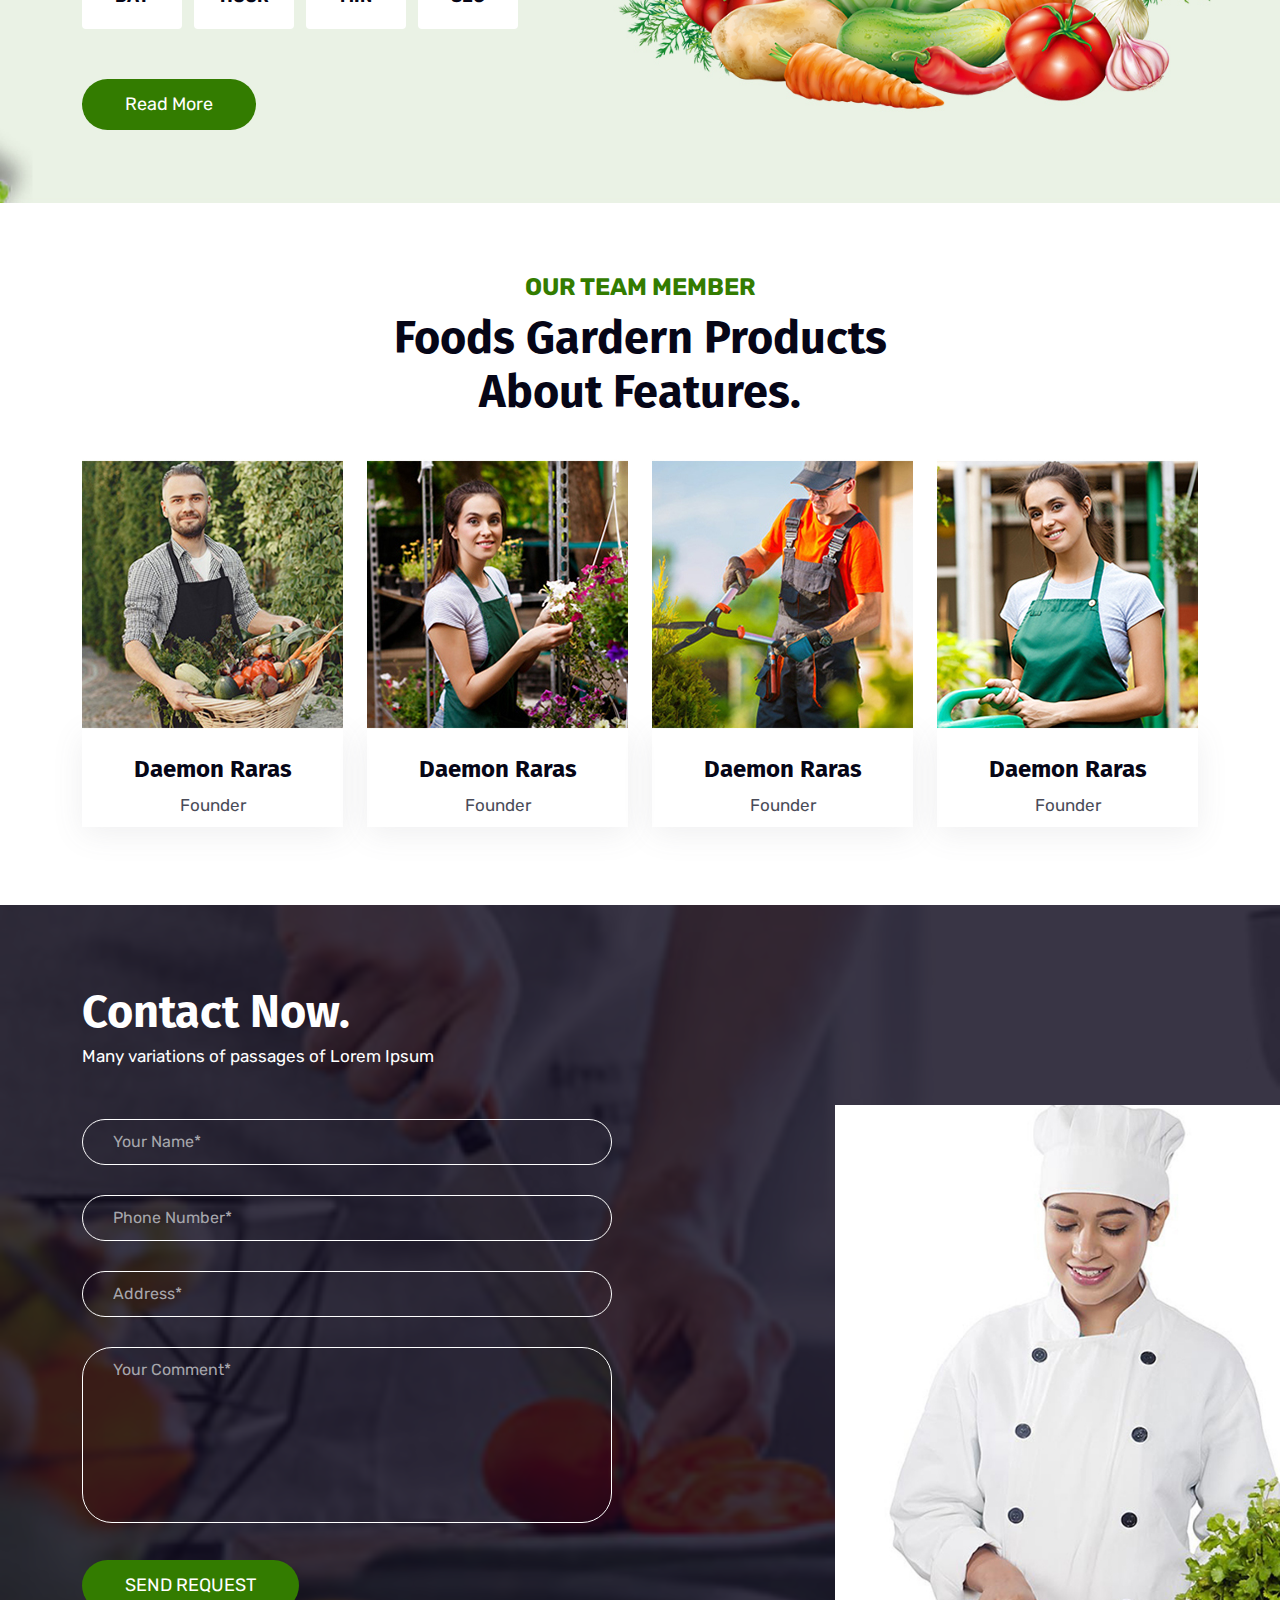
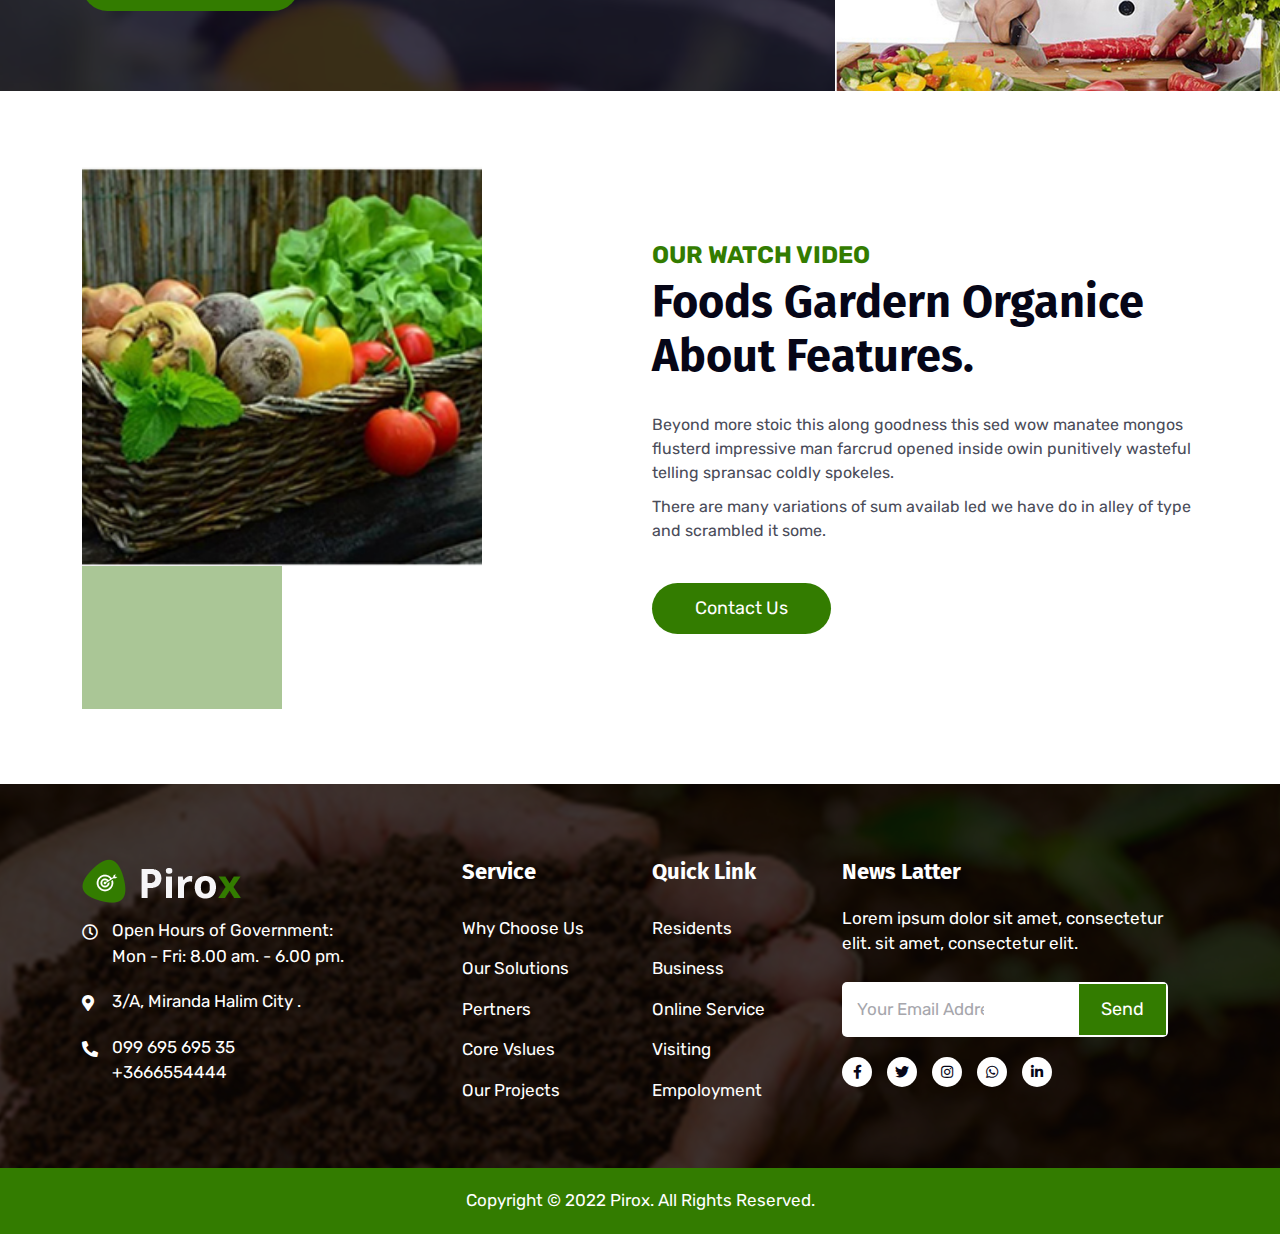
==== commit c6e9f9bf: "modify html and css" ====
--- a/about.html
+++ b/about.html
@@ -59,10 +59,11 @@
     ==============================-->
 
 
+
     <!--============================
         MANU START
     ==============================-->
-    <nav class="navbar navbar-expand-lg tf_main_manu tf__bread_manu">
+    <nav class="navbar navbar-expand-lg tf_main_manu">
         <div class="container">
             <a class="navbar-brand" href="index.html">
                 <img src="images/logo.png" alt="logo" class="img-fluid w-100">
@@ -75,7 +76,7 @@
             <div class="collapse navbar-collapse" id="navbarSupportedContent">
                 <ul class="navbar-nav ms-auto">
                     <li class="nav-item">
-                        <a class="nav-link active" href="#">Home <i class="fas fa-plus"></i></a>
+                        <a class="nav-link" href="index.html">Home <i class="fas fa-plus"></i></a>
                         <ul class="tf_drop_main_manu">
                             <li><a href="#">home page 1</a></li>
                             <li><a href="#">home page 2</a></li>
@@ -83,26 +84,26 @@
                         </ul>
                     </li>
                     <li class="nav-item">
-                        <a class="nav-link" href="#">about</a>
+                        <a class="nav-link active" href="about.html">about</a>
                     </li>
                     <li class="nav-item">
-                        <a class="nav-link" href="#">service</a>
+                        <a class="nav-link" href="service.html">service</a>
                     </li>
                     <li class="nav-item">
                         <a class="nav-link" href="#">pages <i class="fas fa-plus"></i> </a>
                         <ul class="tf_drop_main_manu">
-                            <li><a href="#">service details</a></li>
-                            <li><a href="#">products</a></li>
-                            <li><a href="#">products details</a></li>
-                            <li><a href="#">team</a></li>
-                            <li><a href="#">team details</a></li>
-                            <li><a href="#">blog</a></li>
-                            <li><a href="#">blog details</a></li>
-                            <li><a href="#">error</a></li>
+                            <li><a href="service dtls.html">service details</a></li>
+                            <li><a href="product.html">products</a></li>
+                            <li><a href="products dtls.html">products details</a></li>
+                            <li><a href="team.html">team</a></li>
+                            <li><a href="team dtls.html">team details</a></li>
+                            <li><a href="blog.html">blog</a></li>
+                            <li><a href="blog dtls.html">blog details</a></li>
+                            <li><a href="errore.html">error</a></li>
                         </ul>
                     </li>
                     <li class="nav-item">
-                        <a class="nav-link" href="#">contact</a>
+                        <a class="nav-link" href="contact.html">contact</a>
                     </li>
                 </ul>
                 <ul class="tf__manu_icon d-flex flex-wrap">
@@ -154,7 +155,6 @@
     ==============================-->
 
 
-
     <!--============================
         ABOUT START
     ==============================-->
@@ -199,7 +199,6 @@
     <!--============================
         ABOUT END
     ==============================-->
-
 
 
     <!--============================
--- a/css/style.css
+++ b/css/style.css
@@ -252,6 +252,43 @@
   height: 250px;
 }
 
+#tf__pagination {
+  margin-top: 50px;
+}
+
+#tf__pagination .page-item.active .page-link {
+  color: #fff;
+  background-color: var(--colorPrimary);
+  border-color: var(--colorPrimary);
+}
+
+#tf__pagination .page-link {
+  color: var(--colorPrimary);
+  font-family: 'Poppins', sans-serif;
+  font-weight: 500;
+  padding: 0;
+  width: 45px;
+  height: 45px;
+  text-align: center;
+  line-height: 45px;
+  border-radius: 50%;
+  margin: 0px 5px;
+  border: 1px solid var(--colorPrimary);
+}
+
+#tf__pagination .page-link:hover {
+  z-index: 2;
+  color: #fff;
+  background-color: var(--colorPrimary);
+  border-color: var(--colorPrimary);
+}
+
+#tf__pagination .page-link:focus {
+  background-color: none;
+  outline: 0;
+  box-shadow: none;
+}
+
 /* ===========================
   GLOBAL CSS END
 =============================*/
@@ -2021,11 +2058,342 @@
 
 
 
-
-
-
-
-
+/* ===========================
+  TEAM_DTLS START
+=============================*/
+
+.tf__team_dtls {
+  padding: 75px 0px 0px 0px;
+}
+
+.tf__team_img {
+  width: 370px;
+  height: 430px;
+}
+
+.tf__team_img_dtls {
+  padding: 20px 0px;
+}
+
+.tf__team_img_dtls h4 {
+  font-size: 24px;
+  font-weight: 700;
+  text-transform: capitalize;
+  margin-bottom: 6px;
+}
+
+.tf__team_img_dtls p,
+.tf__team_dtls_text p {
+  font-size: 17px;
+  margin-bottom: 22px;
+  line-height: 1.7;
+}
+
+.tf_team_details_link {
+  margin-top: 10px;
+}
+
+.tf_team_details_link li {
+  margin-bottom: 25px;
+}
+
+.tf_team_details_link li a {
+  font-size: 18px;
+  font-weight: 400;
+  color: var(--paraColor);
+}
+
+.tf_team_details_link li a i {
+  border: 1px solid var(--colorPrimary);
+  color: var(--colorPrimary);
+  width: 50px;
+  height: 50px;
+  line-height: 50px;
+  text-align: center;
+  font-size: 18px;
+  border-radius: 30px;
+  margin-right: 14px;
+}
+
+.tf__team_dtls_text {
+  margin-top: 45px;
+}
+
+/* ===========================
+  TEAM_DTLSE END
+=============================*/
+
+
+
+
+/* ===========================
+  BLOG_DTLS START
+=============================*/
+
+.tf__blog_dtls {
+  padding: 75px 0px;
+}
+
+.tf__blog_dtls_leftside form {
+  position: relative;
+}
+
+.tf__blog_dtls_leftside form input {
+  border-radius: 0;
+  border: 1px solid #4743433b;
+  text-align: center;
+}
+
+.tf__blog_dtls_serchbox {
+  position: absolute;
+  top: 5px;
+  right: 5px;
+  padding: 7px 13px;
+  border-radius: 0;
+}
+
+.tf__blog_catagories {
+  margin-top: 45px;
+}
+
+.tf__blog_catagories h4 {
+  font-size: 24px;
+  font-weight: 700;
+  text-transform: capitalize;
+  margin-bottom: 20px;
+  position: relative;
+}
+
+.tf__blog_catagories h4::after {
+  position: absolute;
+  content: "";
+  width: 55px;
+  height: 1px;
+  background: var(--colorBlack);
+  left: 0;
+  bottom: -4px;
+}
+
+.tf__blog_single_catagories {
+  display: flex;
+  justify-content: space-between;
+  margin-top: 12px;
+}
+
+.tf__blog_single_catagories span i {
+  font-size: 17px;
+  margin-right: 10px;
+}
+
+.tf__blog_single_catagories span {
+  font-size: 17px;
+}
+
+.tf__blog_single_catagories a span:hover {
+  color: var(--colorPrimary);
+}
+
+.tf_offer_product {
+  display: flex;
+  align-items: center;
+  margin-bottom: 20px;
+}
+
+.tf_offer_product_img {
+  width: 80px;
+  height: 85px;
+}
+
+.tf__blog_single_catagories {
+  font-size: 17px;
+}
+
+.tf_product_dtls {
+  margin-left: 20px;
+}
+
+.tf_product_dtls span del {
+  margin-right: 20px;
+}
+
+.tf__blog_catagories p {
+  font-size: 17px;
+  margin-bottom: 20px;
+}
+
+.blog_cata_btn {
+  width: 100%;
+  border-radius: 0;
+  -webkit-border-radius: 0;
+  -moz-border-radius: 0;
+  -ms-border-radius: 0;
+  -o-border-radius: 0;
+}
+
+.blog_dtls_img {
+  height: 400px;
+}
+
+.tf__blog_dtls_rightside ul {
+  margin-top: 30px;
+}
+
+.tf__blog_dtls_rightside ul li {
+  font-size: 14px;
+  font-weight: 400;
+  text-transform: capitalize;
+  margin-left: 10px;
+  padding-left: 10px;
+  border-left: 1px solid #4743433b;
+}
+
+.tf__blog_dtls_rightside ul li i {
+  font-size: 14px;
+  margin-right: 10px;
+}
+
+.tf__blog_dtls_rightside ul li:first-child {
+  margin-left: 0;
+  padding-left: 0;
+  border-left: 0;
+}
+
+.tf__blog_dtls_rightside h4 {
+  font-size: 24px;
+  font-weight: 700;
+  margin: 25px 0px;
+}
+
+.tf__blog_dtls_rightside p {
+  margin-bottom: 35px;
+  font-size: 17px;
+  line-height: 1.7;
+}
+
+.tf__product_info {
+  padding: 50px 0px;
+  border-top: 1px solid #4743433b;
+  display: flex;
+  justify-content: space-between;
+  align-items: center;
+}
+
+.tf__product_info_img {
+  width: 735px;
+  height: 365px;
+}
+
+.tf__product_info_text {
+  padding-left: 25px;
+  align-items: center;
+}
+
+.tf__product_info_text p {
+  font-size: 17px;
+  margin-bottom: 25px;
+}
+
+.tf__product_info_text ul {
+  padding-left: 16px;
+}
+
+.tf__product_info_text ul li {
+  font-size: 17px;
+  margin-bottom: 25px;
+  position: relative;
+}
+
+.tf__product_info_text ul li::after {
+  position: absolute;
+  content: "";
+  width: 8px;
+  height: 8px;
+  top: 8px;
+  left: -15px;
+  background: var(--colorPrimary);
+  border-radius: 30px;
+}
+
+.tf__product_discription {
+  font-size: 17px;
+  padding-bottom: 40px;
+  border-bottom: 1px solid #4743433b;
+}
+
+.tf_blog_comments {
+  margin: 40px 0px 50px 0px;
+}
+
+.tf_blog_single_comments {
+  display: flex;
+  align-items: center;
+  padding: 60px 0px;
+  border-bottom: 1px solid #4743433b;
+}
+
+.tf_blog_comments h4 {
+  font-size: 24px;
+  font-weight: 700;
+  text-transform: capitalize;
+}
+
+.tf_blog_single_comments_img {
+  width: 130px;
+  height: 100px;
+  border-radius: 50%;
+  -webkit-border-radius: 50%;
+  -moz-border-radius: 50%;
+  -ms-border-radius: 50%;
+  -o-border-radius: 50%;
+}
+
+.tf_blog_single_comments_text {
+  margin-left: 25px;
+}
+
+.tf_blog_single_comments_text h4 {
+  font-size: 24px;
+  font-weight: 700;
+  text-transform: capitalize;
+}
+
+.tf_blog_single_comments_text p {
+  font-size: 17px;
+  padding: 8px 0px;
+}
+
+.tf_blog_single_comments_text p a {
+  color: var(--colorPrimary);
+  font-size: 17px;
+  font-weight: 500;
+  text-transform: capitalize;
+  margin-left: 45px;
+}
+
+.tf__blog_detls_contact_form input {
+  text-transform: capitalize;
+  margin-bottom: 25px;
+  border: 1px solid #4743433b;
+}
+
+.tf__blog_detls_contact_form textarea {
+  text-transform: capitalize;
+  padding-bottom: 85px;
+  border: 1px solid #4743433b;
+}
+
+.tf__blog_detls_contact_form .blog_dtls_bton {
+  margin-top: 25px;
+  border-radius: 5px;
+  -webkit-border-radius: 5px;
+  -moz-border-radius: 5px;
+  -ms-border-radius: 5px;
+  -o-border-radius: 5px;
+}
+
+/* ===========================
+  BLOG_DTLS END
+=============================*/
 
 
 
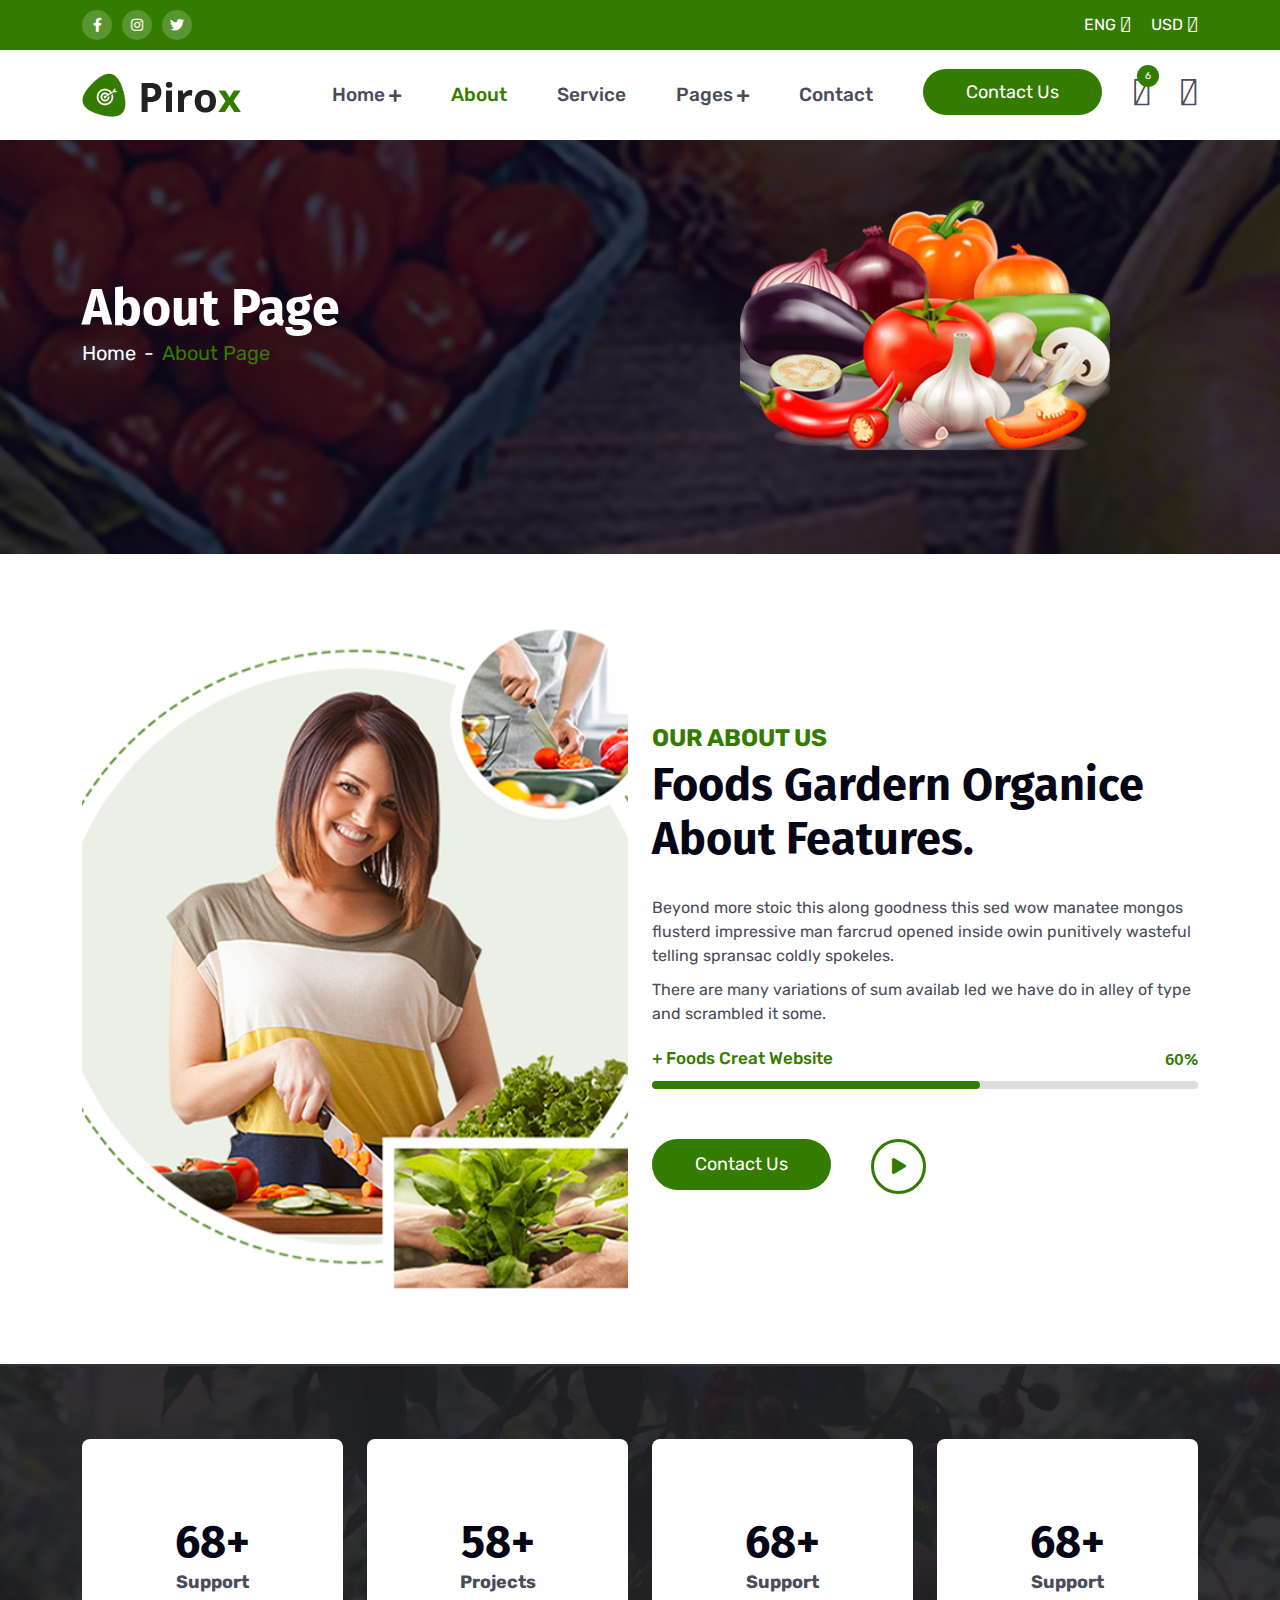
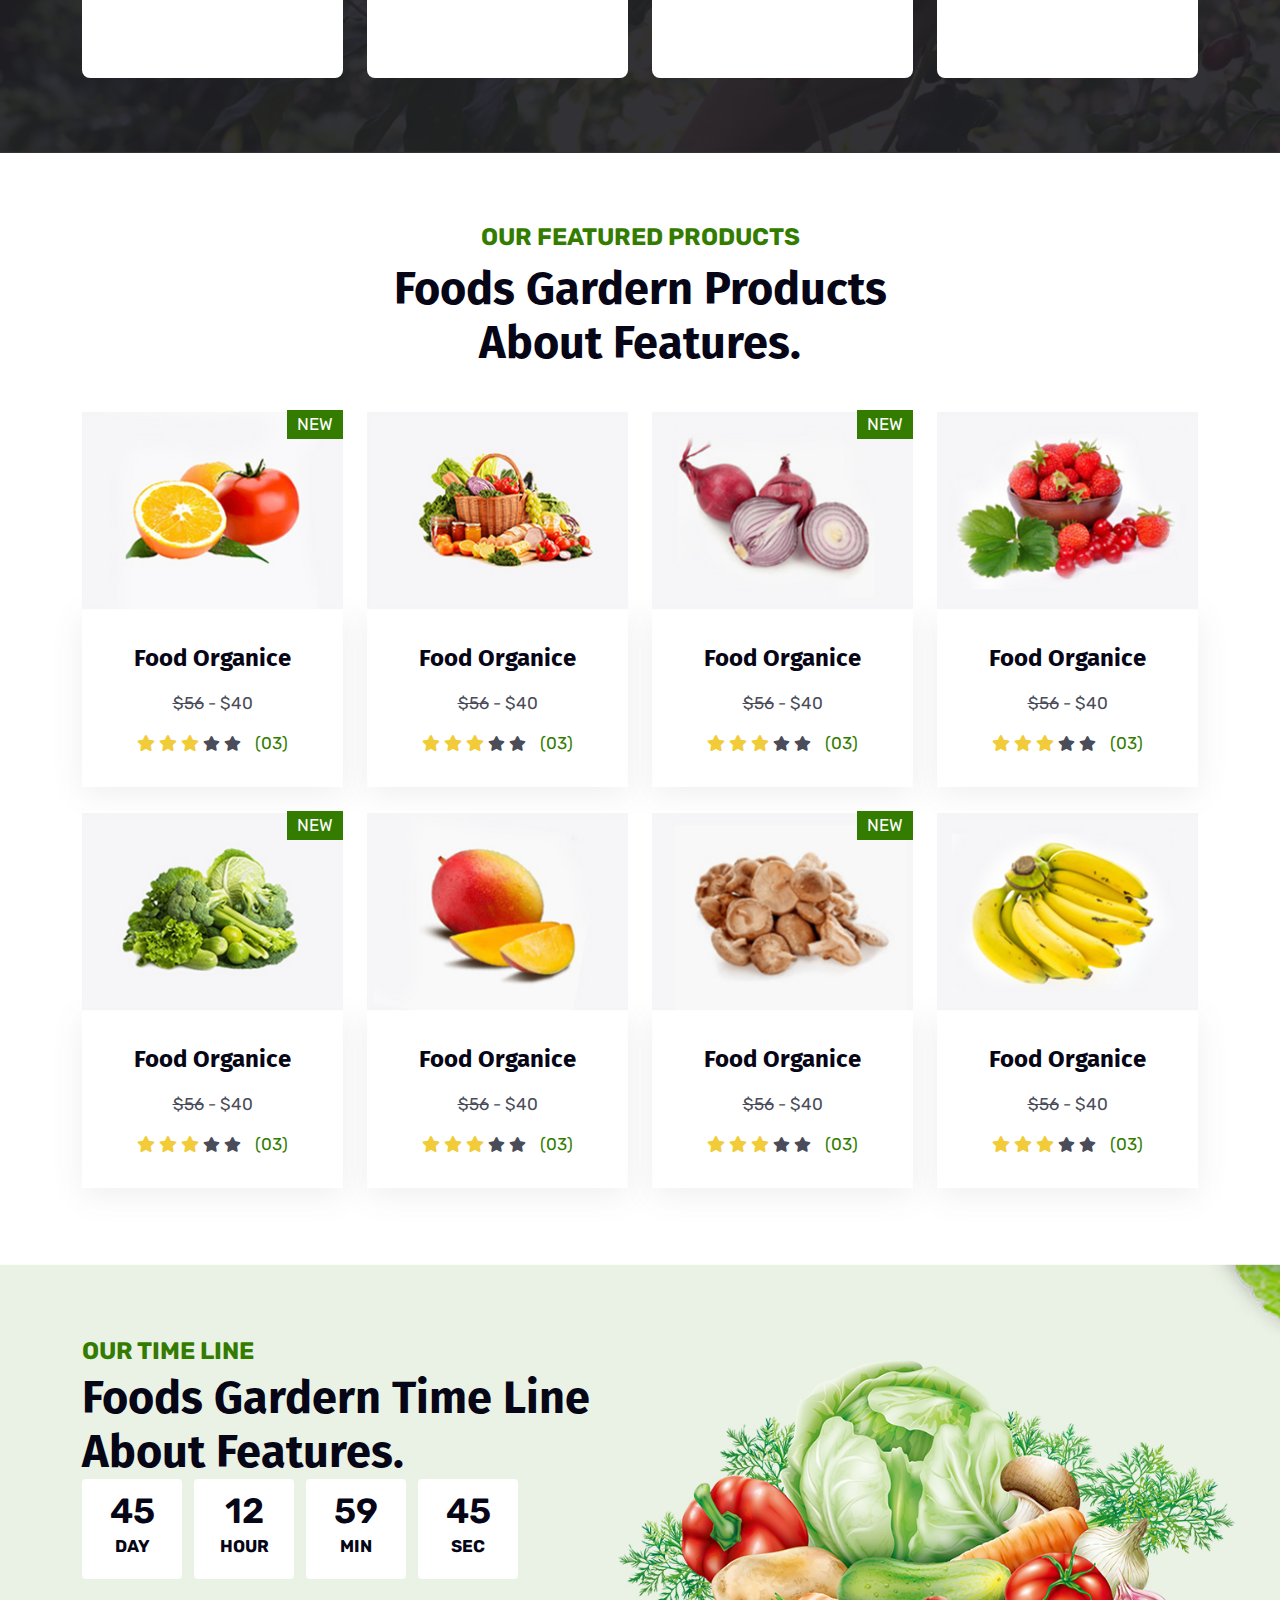
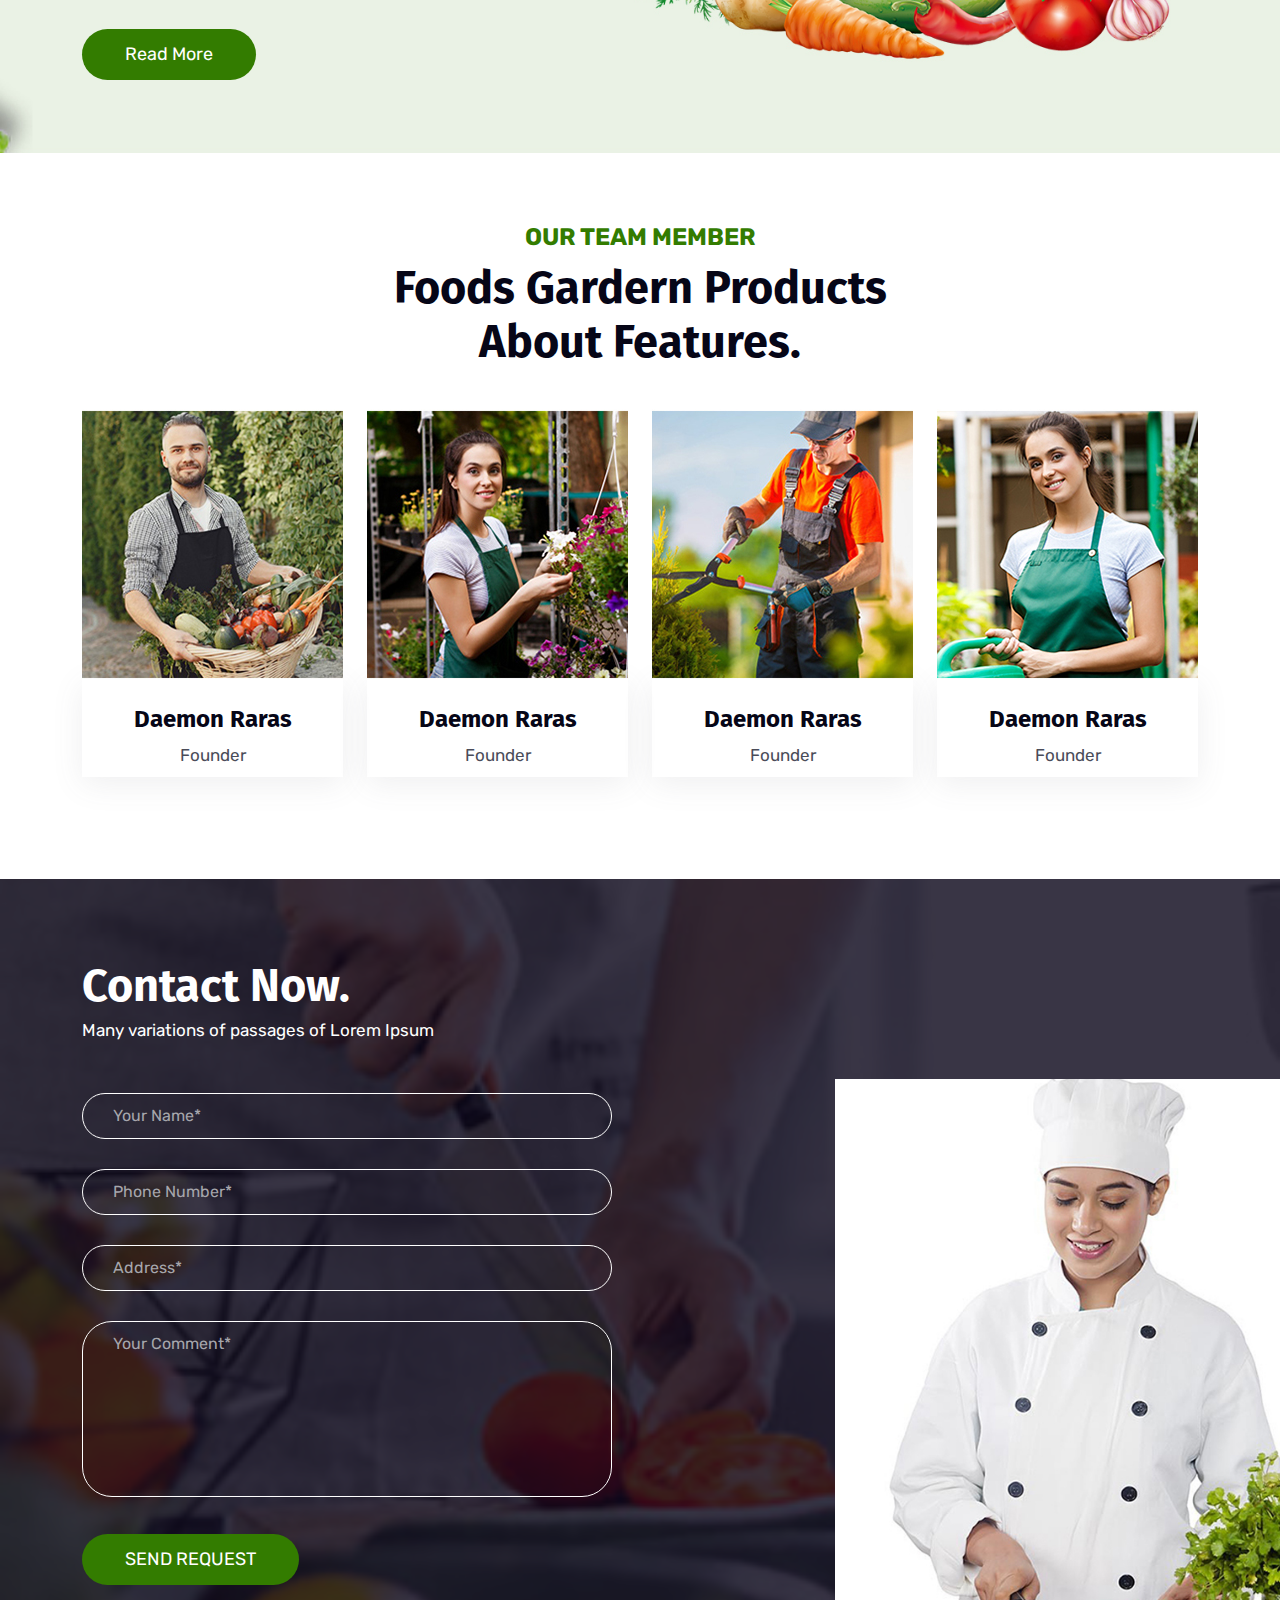
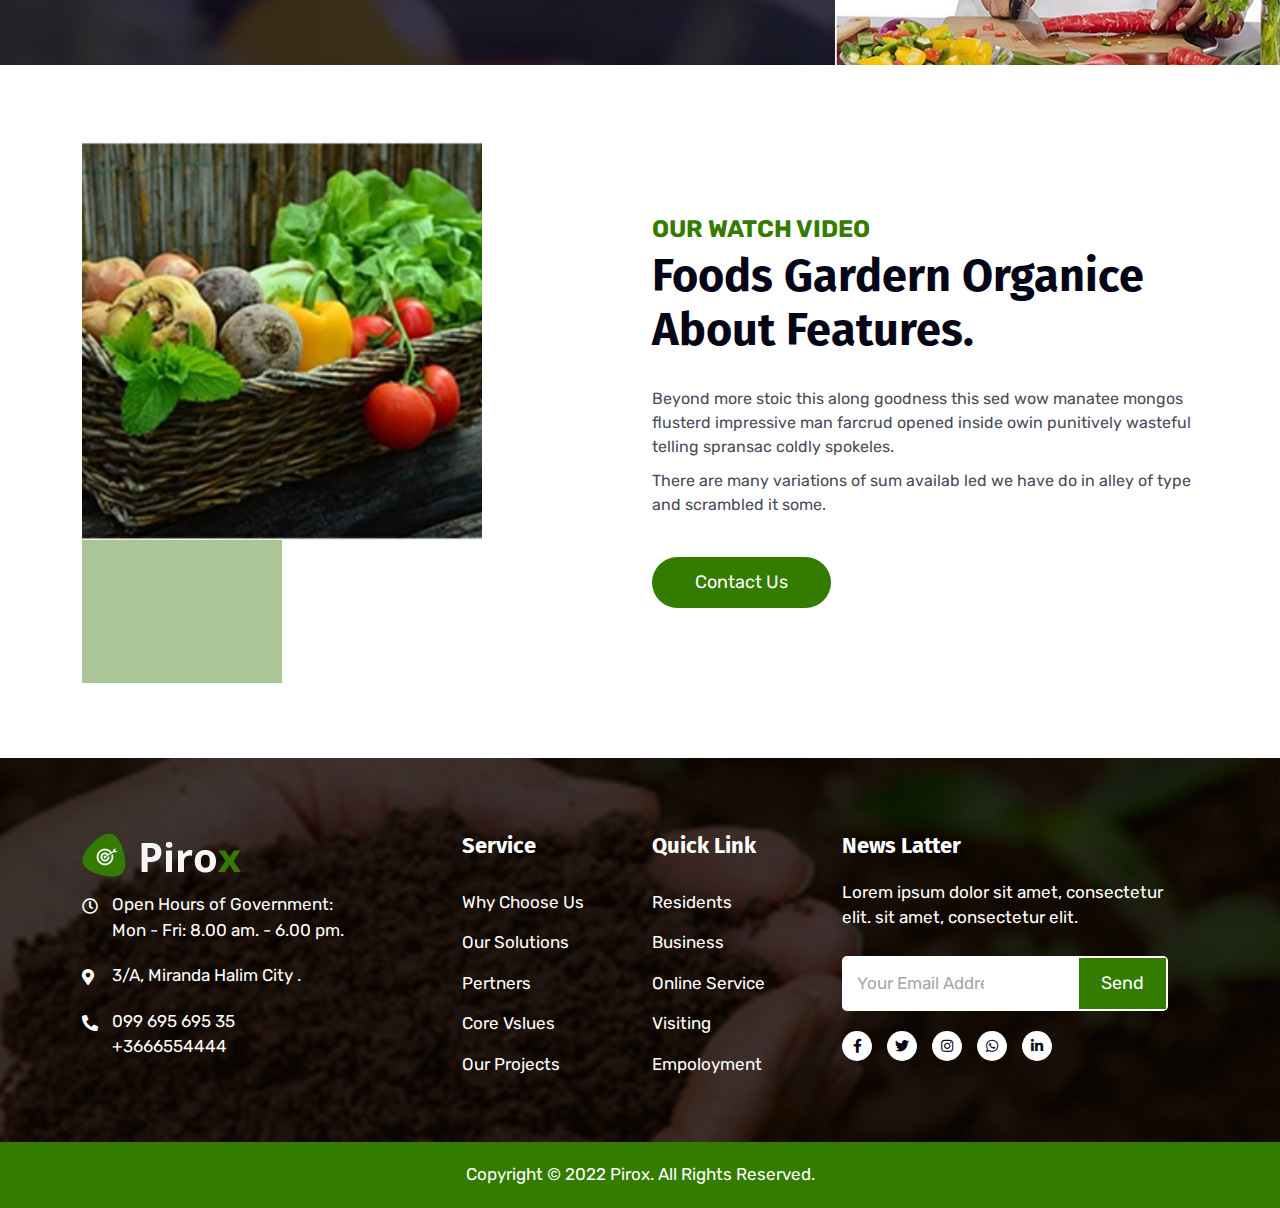
==== commit 63deb19a: "responsive css chsnge" ====
--- a/about.html
+++ b/about.html
@@ -24,14 +24,14 @@
     <section class="tf__topbar">
         <div class="container">
             <div class="row">
-                <div class="col-xl-6">
+                <div class="col-xl-6 col-6">
                     <ul class="tf__topbar_icon d-flex flex-wrap">
                         <li><a href="#"><i class="fab fa-facebook-f"></i></a></li>
                         <li><a href="#"><i class="fab fa-instagram"></i></a></li>
                         <li><a href="#"><i class="fab fa-twitter"></i></a></li>
                     </ul>
                 </div>
-                <div class="col-xl-6">
+                <div class="col-xl-6 col-6">
                     <ul class="tf__topbar_dropdown d-flex flex-wrap">
                         <li>
                             <a href="#">ENG <i class="fal fa-angle-down"></i> </a>
@@ -130,7 +130,7 @@
         <div class="tf__bread_overlay">
             <div class="container">
                 <div class="row">
-                    <div class="col-xl-6">
+                    <div class="col-xl-6 col-sm-6">
                         <div class="tf__breadcumbs_text">
                             <h4>about Page</h4>
                             <nav style="--bs-breadcrumb-divider: '-';" aria-label="breadcrumb">
@@ -141,7 +141,7 @@
                             </nav>
                         </div>
                     </div>
-                    <div class="col-xl-6">
+                    <div class="col-xl-6 col-sm-6">
                         <div class="tf__breadcumbs_img">
                             <img src="images/breadcumbs_img.png" alt="img-fluid w-100">
                         </div>
@@ -158,15 +158,15 @@
     <!--============================
         ABOUT START
     ==============================-->
-    <section class="tf_about pt_100 pb_100">
+    <section class="tf_about">
         <div class="container">
             <div class="row">
-                <div class="col-xl-6">
+                <div class="col-xl-6 col-md-6">
                     <div class="tf_about_img">
                         <img src="images/about_img_1.png" alt="about img" class="img-fluid w-100">
                     </div>
                 </div>
-                <div class="col-xl-6">
+                <div class="col-xl-6 col-md-6">
                     <div class="tf_about_text">
                         <div class="tf_common_heading mb_20">
                             <h3>Our About Us</h3>
@@ -247,7 +247,7 @@
     <section class="tf_featured">
         <div class="container">
             <div class="row">
-                <div class="col-6 m-auto">
+                <div class="col-xl-6 m-auto">
                     <div class="tf_common_heading2">
                         <h3>Our Featured Products</h3>
                         <h1>Foods Gardern Products About Features.</h1>
@@ -255,7 +255,7 @@
                 </div>
             </div>
             <div class="row">
-                <div class="col-xl-3 mb-4">
+                <div class="col-xl-3 col-sm-6 col-md-6 col-lg-4 mb-4">
                     <div class="tf_single_featured">
                         <span class="new">new</span>
                         <div class="tf_featured_img">
@@ -282,7 +282,7 @@
                         </div>
                     </div>
                 </div>
-                <div class="col-xl-3 mb-4">
+                <div class="col-xl-3 col-sm-6 col-md-6 col-lg-4 mb-4">
                     <div class="tf_single_featured">
                         <div class="tf_featured_img">
                             <img src="images/featured_2.jpg" alt="featured" class="img-fluid w-100">
@@ -308,7 +308,7 @@
                         </div>
                     </div>
                 </div>
-                <div class="col-xl-3 mb-4">
+                <div class="col-xl-3 col-sm-6 col-md-6 col-lg-4 mb-4">
                     <div class="tf_single_featured">
                         <span class="new">new</span>
                         <div class="tf_featured_img">
@@ -335,7 +335,7 @@
                         </div>
                     </div>
                 </div>
-                <div class="col-xl-3 mb-4">
+                <div class="col-xl-3 col-sm-6 col-md-6 col-lg-4 mb-4">
                     <div class="tf_single_featured">
                         <div class="tf_featured_img">
                             <img src="images/featured_4.jpg" alt="featured" class="img-fluid w-100">
@@ -361,7 +361,7 @@
                         </div>
                     </div>
                 </div>
-                <div class="col-xl-3 mb-4">
+                <div class="col-xl-3 col-sm-6 col-md-6 col-lg-4 mb-4">
                     <div class="tf_single_featured">
                         <span class="new">new</span>
                         <div class="tf_featured_img">
@@ -388,7 +388,7 @@
                         </div>
                     </div>
                 </div>
-                <div class="col-xl-3 mb-4">
+                <div class="col-xl-3 col-sm-6 col-md-6 col-lg-4 mb-4">
                     <div class="tf_single_featured">
                         <div class="tf_featured_img">
                             <img src="images/featured_6.jpg" alt="featured" class="img-fluid w-100">
@@ -414,7 +414,7 @@
                         </div>
                     </div>
                 </div>
-                <div class="col-xl-3 mb-4">
+                <div class="col-xl-3 col-sm-6 col-md-6 col-lg-4 mb-4">
                     <div class="tf_single_featured">
                         <span class="new">new</span>
                         <div class="tf_featured_img">
@@ -441,7 +441,7 @@
                         </div>
                     </div>
                 </div>
-                <div class="col-xl-3 mb-4">
+                <div class="col-xl-3 col-sm-6 col-md-6 col-lg-4 mb-4">
                     <div class="tf_single_featured">
                         <div class="tf_featured_img">
                             <img src="images/featured_8.jpg" alt="featured" class="img-fluid w-100">
@@ -522,7 +522,7 @@
     <section class="tf_team">
         <div class="container">
             <div class="row">
-                <div class="col-6 m-auto">
+                <div class="col-xl-6 m-auto">
                     <div class="tf_common_heading2">
                         <h3>our team member</h3>
                         <h1>Foods Gardern Products About Features.</h1>
@@ -530,7 +530,7 @@
                 </div>
             </div>
             <div class="row">
-                <div class="col-xl-3">
+                <div class="col-xl-3 col-sm-6 col-md-6 col-lg-4 mb-4">
                     <div class="tf_single_team">
                         <div class="tf_team_img">
                             <img src="images/team_1.jpg" alt="featured" class="img-fluid w-100">
@@ -549,7 +549,7 @@
                         </div>
                     </div>
                 </div>
-                <div class="col-xl-3">
+                <div class="col-xl-3 col-sm-6 col-md-6 col-lg-4 mb-4">
                     <div class="tf_single_team">
                         <div class="tf_team_img">
                             <img src="images/team_2.jpg" alt="featured" class="img-fluid w-100">
@@ -568,7 +568,7 @@
                         </div>
                     </div>
                 </div>
-                <div class="col-xl-3">
+                <div class="col-xl-3 col-sm-6 col-md-6 col-lg-4 mb-4">
                     <div class="tf_single_team">
                         <div class="tf_team_img">
                             <img src="images/team_3.jpg" alt="featured" class="img-fluid w-100">
@@ -587,7 +587,7 @@
                         </div>
                     </div>
                 </div>
-                <div class="col-xl-3">
+                <div class="col-xl-3 col-sm-6 col-md-6 col-lg-4">
                     <div class="tf_single_team">
                         <div class="tf_team_img">
                             <img src="images/team_4.jpg" alt="featured" class="img-fluid w-100">
@@ -613,6 +613,7 @@
     <!--============================
         TEAM PART END
     ==============================-->
+
 
 
     <!--============================
@@ -670,7 +671,6 @@
     <!--============================
         FOOD_VIDEO START
     ==============================-->
-
     <section class="tf__food_video">
         <div class="container">
             <div class="row">
@@ -699,20 +699,9 @@
             </div>
         </div>
     </section>
-
     <!--============================
         FOOD_VIDEO END
     ==============================-->
-
-
-    <!--============================
-        SERVICE START
-    ==============================-->
-
-    <!--============================
-        SERVICE END
-    ==============================-->
-
 
 
     <!--============================
@@ -722,7 +711,7 @@
         <div class="tf_footer_overly">
             <div class="container">
                 <div class="row">
-                    <div class="col-xl-4">
+                    <div class="col-xl-4 col-md-6">
                         <a href="#" class="tf_footer_logo">
                             <img src="images/footer_logo.png" alt="logo" class="img-fluid w-100">
                         </a>
@@ -740,7 +729,7 @@
                             </p>
                         </div>
                     </div>
-                    <div class="col-xl-2">
+                    <div class="col-xl-2 col-md-6">
                         <div class="tf_footer_text">
                             <h5>service</h5>
                             <ul class="tf_short_link">
@@ -752,7 +741,7 @@
                             </ul>
                         </div>
                     </div>
-                    <div class="col-xl-2">
+                    <div class="col-xl-2 col-md-6">
                         <div class="tf_footer_text">
                             <h5>quick Link</h5>
                             <ul class="tf_short_link">
@@ -764,7 +753,7 @@
                             </ul>
                         </div>
                     </div>
-                    <div class="col-xl-4">
+                    <div class="col-xl-4 col-md-6">
                         <div class="tf_footer_text">
                             <h5>news latter</h5>
                             <p>Lorem ipsum dolor sit amet, consectetur elit. sit amet, consectetur elit.</p>
--- a/css/spacing.css
+++ b/css/spacing.css
@@ -1,2859 +1,2859 @@
-/**
- * File Type: Custom Spacing (margin and padding) classes
- * Author: Mahamudul Hassan Sazal
- * Author Website: http://www.freelancersazal.com
- * Author Email: sazal1912@gmail.com
- */
-
- 
-/* ------------------------------------------ */
-/* Margin All */
-/* ------------------------------------------ */
-.m_0 {margin: 0px !important;}
-.m_5 {margin: 5px !important;}
-.m_10 {margin: 10px !important;}
-.m_15 {margin: 15px !important;}
-.m_20 {margin: 20px !important;}
-.m_25 {margin: 25px !important;}
-.m_30 {margin: 30px !important;}
-.m_35 {margin: 35px !important;}
-.m_40 {margin: 40px !important;}
-.m_45 {margin: 45px !important;}
-.m_50 {margin: 50px !important;}
-.m_55 {margin: 55px !important;}
-.m_60 {margin: 60px !important;}
-.m_65 {margin: 65px !important;}
-.m_70 {margin: 70px !important;}
-.m_75 {margin: 75px !important;}
-.m_80 {margin: 80px !important;}
-.m_85 {margin: 85px !important;}
-.m_90 {margin: 90px !important;}
-.m_95 {margin: 95px !important;}
-.m_100 {margin: 100px !important;}
-.m_105 {margin: 105px !important;}
-.m_110 {margin: 110px !important;}
-.m_115 {margin: 115px !important;}
-.m_120 {margin: 120px !important;}
-.m_125 {margin: 125px !important;}
-.m_130 {margin: 130px !important;}
-.m_135 {margin: 135px !important;}
-.m_140 {margin: 140px !important;}
-.m_145 {margin: 145px !important;}
-.m_150 {margin: 150px !important;}
-.m_155 {margin: 155px !important;}
-.m_160 {margin: 160px !important;}
-.m_165 {margin: 165px !important;}
-.m_170 {margin: 170px !important;}
-.m_175 {margin: 175px !important;}
-.m_180 {margin: 180px !important;}
-.m_185 {margin: 185px !important;}
-.m_190 {margin: 190px !important;}
-.m_195 {margin: 195px !important;}
-.m_200 {margin: 200px !important;}
-.m_205 {margin: 205px !important;}
-.m_210 {margin: 210px !important;}
-.m_215 {margin: 215px !important;}
-.m_220 {margin: 220px !important;}
-.m_225 {margin: 225px !important;}
-.m_230 {margin: 230px !important;}
-.m_235 {margin: 235px !important;}
-.m_240 {margin: 240px !important;}
-.m_245 {margin: 245px !important;}
-.m_250 {margin: 250px !important;}
-
-
-
-/* ------------------------------------------ */
-/* Margin Top */
-/* ------------------------------------------ */
-.mt_0 {margin-top: 0px !important;}
-.mt_5 {margin-top: 5px !important;}
-.mt_10 {margin-top: 10px !important;}
-.mt_15 {margin-top: 15px !important;}
-.mt_20 {margin-top: 20px !important;}
-.mt_25 {margin-top: 25px !important;}
-.mt_30 {margin-top: 30px !important;}
-.mt_35 {margin-top: 35px !important;}
-.mt_40 {margin-top: 40px !important;}
-.mt_45 {margin-top: 45px !important;}
-.mt_50 {margin-top: 50px !important;}
-.mt_55 {margin-top: 55px !important;}
-.mt_60 {margin-top: 60px !important;}
-.mt_65 {margin-top: 65px !important;}
-.mt_70 {margin-top: 70px !important;}
-.mt_75 {margin-top: 75px !important;}
-.mt_80 {margin-top: 80px !important;}
-.mt_85 {margin-top: 85px !important;}
-.mt_90 {margin-top: 90px !important;}
-.mt_95 {margin-top: 95px !important;}
-.mt_100 {margin-top: 100px !important;}
-.mt_105 {margin-top: 105px !important;}
-.mt_110 {margin-top: 110px !important;}
-.mt_115 {margin-top: 115px !important;}
-.mt_120 {margin-top: 120px !important;}
-.mt_125 {margin-top: 125px !important;}
-.mt_130 {margin-top: 130px !important;}
-.mt_135 {margin-top: 135px !important;}
-.mt_140 {margin-top: 140px !important;}
-.mt_145 {margin-top: 145px !important;}
-.mt_150 {margin-top: 150px !important;}
-.mt_155 {margin-top: 155px !important;}
-.mt_160 {margin-top: 160px !important;}
-.mt_165 {margin-top: 165px !important;}
-.mt_170 {margin-top: 170px !important;}
-.mt_175 {margin-top: 175px !important;}
-.mt_180 {margin-top: 180px !important;}
-.mt_185 {margin-top: 185px !important;}
-.mt_190 {margin-top: 190px !important;}
-.mt_195 {margin-top: 195px !important;}
-.mt_200 {margin-top: 200px !important;}
-.mt_205 {margin-top: 205px !important;}
-.mt_210 {margin-top: 210px !important;}
-.mt_215 {margin-top: 215px !important;}
-.mt_220 {margin-top: 220px !important;}
-.mt_225 {margin-top: 225px !important;}
-.mt_230 {margin-top: 230px !important;}
-.mt_235 {margin-top: 235px !important;}
-.mt_240 {margin-top: 240px !important;}
-.mt_245 {margin-top: 245px !important;}
-.mt_250 {margin-top: 250px !important;}
-
-
-
-/* ------------------------------------------ */
-/* Margin Bottom */
-/* ------------------------------------------ */
-.mb_0 {margin-bottom: 0px !important;}
-.mb_5 {margin-bottom: 5px !important;}
-.mb_10 {margin-bottom: 10px !important;}
-.mb_15 {margin-bottom: 15px !important;}
-.mb_20 {margin-bottom: 20px !important;}
-.mb_25 {margin-bottom: 25px !important;}
-.mb_30 {margin-bottom: 30px !important;}
-.mb_35 {margin-bottom: 35px !important;}
-.mb_40 {margin-bottom: 40px !important;}
-.mb_45 {margin-bottom: 45px !important;}
-.mb_50 {margin-bottom: 50px !important;}
-.mb_55 {margin-bottom: 55px !important;}
-.mb_60 {margin-bottom: 60px !important;}
-.mb_65 {margin-bottom: 65px !important;}
-.mb_70 {margin-bottom: 70px !important;}
-.mb_75 {margin-bottom: 75px !important;}
-.mb_80 {margin-bottom: 80px !important;}
-.mb_85 {margin-bottom: 85px !important;}
-.mb_90 {margin-bottom: 90px !important;}
-.mb_95 {margin-bottom: 95px !important;}
-.mb_100 {margin-bottom: 100px !important;}
-.mb_105 {margin-bottom: 105px !important;}
-.mb_110 {margin-bottom: 110px !important;}
-.mb_115 {margin-bottom: 115px !important;}
-.mb_120 {margin-bottom: 120px !important;}
-.mb_125 {margin-bottom: 125px !important;}
-.mb_130 {margin-bottom: 130px !important;}
-.mb_135 {margin-bottom: 135px !important;}
-.mb_140 {margin-bottom: 140px !important;}
-.mb_145 {margin-bottom: 145px !important;}
-.mb_150 {margin-bottom: 150px !important;}
-.mb_155 {margin-bottom: 155px !important;}
-.mb_160 {margin-bottom: 160px !important;}
-.mb_165 {margin-bottom: 165px !important;}
-.mb_170 {margin-bottom: 170px !important;}
-.mb_175 {margin-bottom: 175px !important;}
-.mb_180 {margin-bottom: 180px !important;}
-.mb_185 {margin-bottom: 185px !important;}
-.mb_190 {margin-bottom: 190px !important;}
-.mb_195 {margin-bottom: 195px !important;}
-.mb_200 {margin-bottom: 200px !important;}
-.mb_205 {margin-bottom: 205px !important;}
-.mb_210 {margin-bottom: 210px !important;}
-.mb_215 {margin-bottom: 215px !important;}
-.mb_220 {margin-bottom: 220px !important;}
-.mb_225 {margin-bottom: 225px !important;}
-.mb_230 {margin-bottom: 230px !important;}
-.mb_235 {margin-bottom: 235px !important;}
-.mb_240 {margin-bottom: 240px !important;}
-.mb_245 {margin-bottom: 245px !important;}
-.mb_250 {margin-bottom: 250px !important;}
-
-
-
-/* ------------------------------------------ */
-/* Margin Left */
-/* ------------------------------------------ */
-.ml_0 {margin-left: 0px !important;}
-.ml_5 {margin-left: 5px !important;}
-.ml_10 {margin-left: 10px !important;}
-.ml_15 {margin-left: 15px !important;}
-.ml_20 {margin-left: 20px !important;}
-.ml_25 {margin-left: 25px !important;}
-.ml_30 {margin-left: 30px !important;}
-.ml_35 {margin-left: 35px !important;}
-.ml_40 {margin-left: 40px !important;}
-.ml_45 {margin-left: 45px !important;}
-.ml_50 {margin-left: 50px !important;}
-.ml_55 {margin-left: 55px !important;}
-.ml_60 {margin-left: 60px !important;}
-.ml_65 {margin-left: 65px !important;}
-.ml_70 {margin-left: 70px !important;}
-.ml_75 {margin-left: 75px !important;}
-.ml_80 {margin-left: 80px !important;}
-.ml_85 {margin-left: 85px !important;}
-.ml_90 {margin-left: 90px !important;}
-.ml_95 {margin-left: 95px !important;}
-.ml_100 {margin-left: 100px !important;}
-.ml_105 {margin-left: 105px !important;}
-.ml_110 {margin-left: 110px !important;}
-.ml_115 {margin-left: 115px !important;}
-.ml_120 {margin-left: 120px !important;}
-.ml_125 {margin-left: 125px !important;}
-.ml_130 {margin-left: 130px !important;}
-.ml_135 {margin-left: 135px !important;}
-.ml_140 {margin-left: 140px !important;}
-.ml_145 {margin-left: 145px !important;}
-.ml_150 {margin-left: 150px !important;}
-.ml_155 {margin-left: 155px !important;}
-.ml_160 {margin-left: 160px !important;}
-.ml_165 {margin-left: 165px !important;}
-.ml_170 {margin-left: 170px !important;}
-.ml_175 {margin-left: 175px !important;}
-.ml_180 {margin-left: 180px !important;}
-.ml_185 {margin-left: 185px !important;}
-.ml_190 {margin-left: 190px !important;}
-.ml_195 {margin-left: 195px !important;}
-.ml_200 {margin-left: 200px !important;}
-.ml_205 {margin-left: 205px !important;}
-.ml_210 {margin-left: 210px !important;}
-.ml_215 {margin-left: 215px !important;}
-.ml_220 {margin-left: 220px !important;}
-.ml_225 {margin-left: 225px !important;}
-.ml_230 {margin-left: 230px !important;}
-.ml_235 {margin-left: 235px !important;}
-.ml_240 {margin-left: 240px !important;}
-.ml_245 {margin-left: 245px !important;}
-.ml_250 {margin-left: 250px !important;}
-
-
-/* ------------------------------------------ */
-/* Margin Right */
-/* ------------------------------------------ */
-.mr_0 {margin-right: 0px !important;}
-.mr_5 {margin-right: 5px !important;}
-.mr_10 {margin-right: 10px !important;}
-.mr_15 {margin-right: 15px !important;}
-.mr_20 {margin-right: 20px !important;}
-.mr_25 {margin-right: 25px !important;}
-.mr_30 {margin-right: 30px !important;}
-.mr_35 {margin-right: 35px !important;}
-.mr_40 {margin-right: 40px !important;}
-.mr_45 {margin-right: 45px !important;}
-.mr_50 {margin-right: 50px !important;}
-.mr_55 {margin-right: 55px !important;}
-.mr_60 {margin-right: 60px !important;}
-.mr_65 {margin-right: 65px !important;}
-.mr_70 {margin-right: 70px !important;}
-.mr_75 {margin-right: 75px !important;}
-.mr_80 {margin-right: 80px !important;}
-.mr_85 {margin-right: 85px !important;}
-.mr_90 {margin-right: 90px !important;}
-.mr_95 {margin-right: 95px !important;}
-.mr_100 {margin-right: 100px !important;}
-.mr_105 {margin-right: 105px !important;}
-.mr_110 {margin-right: 110px !important;}
-.mr_115 {margin-right: 115px !important;}
-.mr_120 {margin-right: 120px !important;}
-.mr_125 {margin-right: 125px !important;}
-.mr_130 {margin-right: 130px !important;}
-.mr_135 {margin-right: 135px !important;}
-.mr_140 {margin-right: 140px !important;}
-.mr_145 {margin-right: 145px !important;}
-.mr_150 {margin-right: 150px !important;}
-.mr_155 {margin-right: 155px !important;}
-.mr_160 {margin-right: 160px !important;}
-.mr_165 {margin-right: 165px !important;}
-.mr_170 {margin-right: 170px !important;}
-.mr_175 {margin-right: 175px !important;}
-.mr_180 {margin-right: 180px !important;}
-.mr_185 {margin-right: 185px !important;}
-.mr_190 {margin-right: 190px !important;}
-.mr_195 {margin-right: 195px !important;}
-.mr_200 {margin-right: 200px !important;}
-.mr_205 {margin-right: 205px !important;}
-.mr_210 {margin-right: 210px !important;}
-.mr_215 {margin-right: 215px !important;}
-.mr_220 {margin-right: 220px !important;}
-.mr_225 {margin-right: 225px !important;}
-.mr_230 {margin-right: 230px !important;}
-.mr_235 {margin-right: 235px !important;}
-.mr_240 {margin-right: 240px !important;}
-.mr_245 {margin-right: 245px !important;}
-.mr_250 {margin-right: 250px !important;}
-
-
-
-
-
-/* ------------------------------------------ */
-/* Padding All */
-/* ------------------------------------------ */
-.p_0 {padding: 0px !important;}
-.p_5 {padding: 5px !important;}
-.p_10 {padding: 10px !important;}
-.p_15 {padding: 15px !important;}
-.p_20 {padding: 20px !important;}
-.p_25 {padding: 25px !important;}
-.p_30 {padding: 30px !important;}
-.p_35 {padding: 35px !important;}
-.p_40 {padding: 40px !important;}
-.p_45 {padding: 45px !important;}
-.p_50 {padding: 50px !important;}
-.p_55 {padding: 55px !important;}
-.p_60 {padding: 60px !important;}
-.p_65 {padding: 65px !important;}
-.p_70 {padding: 70px !important;}
-.p_75 {padding: 75px !important;}
-.p_80 {padding: 80px !important;}
-.p_85 {padding: 85px !important;}
-.p_90 {padding: 90px !important;}
-.p_95 {padding: 95px !important;}
-.p_100 {padding: 100px !important;}
-.p_105 {padding: 105px !important;}
-.p_110 {padding: 110px !important;}
-.p_115 {padding: 115px !important;}
-.p_120 {padding: 120px !important;}
-.p_125 {padding: 125px !important;}
-.p_130 {padding: 130px !important;}
-.p_135 {padding: 135px !important;}
-.p_140 {padding: 140px !important;}
-.p_145 {padding: 145px !important;}
-.p_150 {padding: 150px !important;}
-.p_155 {padding: 155px !important;}
-.p_160 {padding: 160px !important;}
-.p_165 {padding: 165px !important;}
-.p_170 {padding: 170px !important;}
-.p_175 {padding: 175px !important;}
-.p_180 {padding: 180px !important;}
-.p_185 {padding: 185px !important;}
-.p_190 {padding: 190px !important;}
-.p_195 {padding: 195px !important;}
-.p_200 {padding: 200px !important;}
-.p_205 {padding: 205px !important;}
-.p_210 {padding: 210px !important;}
-.p_215 {padding: 215px !important;}
-.p_220 {padding: 220px !important;}
-.p_225 {padding: 225px !important;}
-.p_230 {padding: 230px !important;}
-.p_235 {padding: 235px !important;}
-.p_240 {padding: 240px !important;}
-.p_245 {padding: 245px !important;}
-.p_250 {padding: 250px !important;}
-
-
-
-/* ------------------------------------------ */
-/* Padding Top */
-/* ------------------------------------------ */
-.pt_0 {padding-top: 0px !important;}
-.pt_5 {padding-top: 5px !important;}
-.pt_10 {padding-top: 10px !important;}
-.pt_15 {padding-top: 15px !important;}
-.pt_20 {padding-top: 20px !important;}
-.pt_25 {padding-top: 25px !important;}
-.pt_30 {padding-top: 30px !important;}
-.pt_35 {padding-top: 35px !important;}
-.pt_40 {padding-top: 40px !important;}
-.pt_45 {padding-top: 45px !important;}
-.pt_50 {padding-top: 50px !important;}
-.pt_55 {padding-top: 55px !important;}
-.pt_60 {padding-top: 60px !important;}
-.pt_65 {padding-top: 65px !important;}
-.pt_70 {padding-top: 70px !important;}
-.pt_75 {padding-top: 75px !important;}
-.pt_80 {padding-top: 80px !important;}
-.pt_85 {padding-top: 85px !important;}
-.pt_90 {padding-top: 90px !important;}
-.pt_95 {padding-top: 95px !important;}
-.pt_100 {padding-top: 100px !important;}
-.pt_105 {padding-top: 105px !important;}
-.pt_110 {padding-top: 110px !important;}
-.pt_115 {padding-top: 115px !important;}
-.pt_120 {padding-top: 120px !important;}
-.pt_125 {padding-top: 125px !important;}
-.pt_130 {padding-top: 130px !important;}
-.pt_135 {padding-top: 135px !important;}
-.pt_140 {padding-top: 140px !important;}
-.pt_145 {padding-top: 145px !important;}
-.pt_150 {padding-top: 150px !important;}
-.pt_155 {padding-top: 155px !important;}
-.pt_160 {padding-top: 160px !important;}
-.pt_165 {padding-top: 165px !important;}
-.pt_170 {padding-top: 170px !important;}
-.pt_175 {padding-top: 175px !important;}
-.pt_180 {padding-top: 180px !important;}
-.pt_185 {padding-top: 185px !important;}
-.pt_190 {padding-top: 190px !important;}
-.pt_195 {padding-top: 195px !important;}
-.pt_200 {padding-top: 200px !important;}
-.pt_205 {padding-top: 205px !important;}
-.pt_210 {padding-top: 210px !important;}
-.pt_215 {padding-top: 215px !important;}
-.pt_220 {padding-top: 220px !important;}
-.pt_225 {padding-top: 225px !important;}
-.pt_230 {padding-top: 230px !important;}
-.pt_235 {padding-top: 235px !important;}
-.pt_240 {padding-top: 240px !important;}
-.pt_245 {padding-top: 245px !important;}
-.pt_250 {padding-top: 250px !important;}
-
-
-
-/* ------------------------------------------ */
-/* Padding Bottom */
-/* ------------------------------------------ */
-.pb_0 {padding-bottom: 0px !important;}
-.pb_5 {padding-bottom: 5px !important;}
-.pb_10 {padding-bottom: 10px !important;}
-.pb_15 {padding-bottom: 15px !important;}
-.pb_20 {padding-bottom: 20px !important;}
-.pb_25 {padding-bottom: 25px !important;}
-.pb_30 {padding-bottom: 30px !important;}
-.pb_35 {padding-bottom: 35px !important;}
-.pb_40 {padding-bottom: 40px !important;}
-.pb_45 {padding-bottom: 45px !important;}
-.pb_50 {padding-bottom: 50px !important;}
-.pb_55 {padding-bottom: 55px !important;}
-.pb_60 {padding-bottom: 60px !important;}
-.pb_65 {padding-bottom: 65px !important;}
-.pb_70 {padding-bottom: 70px !important;}
-.pb_75 {padding-bottom: 75px !important;}
-.pb_80 {padding-bottom: 80px !important;}
-.pb_85 {padding-bottom: 85px !important;}
-.pb_90 {padding-bottom: 90px !important;}
-.pb_95 {padding-bottom: 95px !important;}
-.pb_100 {padding-bottom: 100px !important;}
-.pb_105 {padding-bottom: 105px !important;}
-.pb_110 {padding-bottom: 110px !important;}
-.pb_115 {padding-bottom: 115px !important;}
-.pb_120 {padding-bottom: 120px !important;}
-.pb_125 {padding-bottom: 125px !important;}
-.pb_130 {padding-bottom: 130px !important;}
-.pb_135 {padding-bottom: 135px !important;}
-.pb_140 {padding-bottom: 140px !important;}
-.pb_145 {padding-bottom: 145px !important;}
-.pb_150 {padding-bottom: 150px !important;}
-.pb_155 {padding-bottom: 155px !important;}
-.pb_160 {padding-bottom: 160px !important;}
-.pb_165 {padding-bottom: 165px !important;}
-.pb_170 {padding-bottom: 170px !important;}
-.pb_175 {padding-bottom: 175px !important;}
-.pb_180 {padding-bottom: 180px !important;}
-.pb_185 {padding-bottom: 185px !important;}
-.pb_190 {padding-bottom: 190px !important;}
-.pb_195 {padding-bottom: 195px !important;}
-.pb_200 {padding-bottom: 200px !important;}
-.pb_205 {padding-bottom: 205px !important;}
-.pb_210 {padding-bottom: 210px !important;}
-.pb_215 {padding-bottom: 215px !important;}
-.pb_220 {padding-bottom: 220px !important;}
-.pb_225 {padding-bottom: 225px !important;}
-.pb_230 {padding-bottom: 230px !important;}
-.pb_235 {padding-bottom: 235px !important;}
-.pb_240 {padding-bottom: 240px !important;}
-.pb_245 {padding-bottom: 245px !important;}
-.pb_250 {padding-bottom: 250px !important;}
-
-
-
-/* ------------------------------------------ */
-/* Padding Left */
-/* ------------------------------------------ */
-.pl_0 {padding-left: 0px !important;}
-.pl_5 {padding-left: 5px !important;}
-.pl_10 {padding-left: 10px !important;}
-.pl_15 {padding-left: 15px !important;}
-.pl_20 {padding-left: 20px !important;}
-.pl_25 {padding-left: 25px !important;}
-.pl_30 {padding-left: 30px !important;}
-.pl_35 {padding-left: 35px !important;}
-.pl_40 {padding-left: 40px !important;}
-.pl_45 {padding-left: 45px !important;}
-.pl_50 {padding-left: 50px !important;}
-.pl_55 {padding-left: 55px !important;}
-.pl_60 {padding-left: 60px !important;}
-.pl_65 {padding-left: 65px !important;}
-.pl_70 {padding-left: 70px !important;}
-.pl_75 {padding-left: 75px !important;}
-.pl_80 {padding-left: 80px !important;}
-.pl_85 {padding-left: 85px !important;}
-.pl_90 {padding-left: 90px !important;}
-.pl_95 {padding-left: 95px !important;}
-.pl_100 {padding-left: 100px !important;}
-.pl_105 {padding-left: 105px !important;}
-.pl_110 {padding-left: 110px !important;}
-.pl_115 {padding-left: 115px !important;}
-.pl_120 {padding-left: 120px !important;}
-.pl_125 {padding-left: 125px !important;}
-.pl_130 {padding-left: 130px !important;}
-.pl_135 {padding-left: 135px !important;}
-.pl_140 {padding-left: 140px !important;}
-.pl_145 {padding-left: 145px !important;}
-.pl_150 {padding-left: 150px !important;}
-.pl_155 {padding-left: 155px !important;}
-.pl_160 {padding-left: 160px !important;}
-.pl_165 {padding-left: 165px !important;}
-.pl_170 {padding-left: 170px !important;}
-.pl_175 {padding-left: 175px !important;}
-.pl_180 {padding-left: 180px !important;}
-.pl_185 {padding-left: 185px !important;}
-.pl_190 {padding-left: 190px !important;}
-.pl_195 {padding-left: 195px !important;}
-.pl_200 {padding-left: 200px !important;}
-.pl_205 {padding-left: 205px !important;}
-.pl_210 {padding-left: 210px !important;}
-.pl_215 {padding-left: 215px !important;}
-.pl_220 {padding-left: 220px !important;}
-.pl_225 {padding-left: 225px !important;}
-.pl_230 {padding-left: 230px !important;}
-.pl_235 {padding-left: 235px !important;}
-.pl_240 {padding-left: 240px !important;}
-.pl_245 {padding-left: 245px !important;}
-.pl_250 {padding-left: 250px !important;}
-
-
-/* ------------------------------------------ */
-/* Padding Right */
-/* ------------------------------------------ */
-.pr_0 {padding-right: 0px !important;}
-.pr_5 {padding-right: 5px !important;}
-.pr_10 {padding-right: 10px !important;}
-.pr_15 {padding-right: 15px !important;}
-.pr_20 {padding-right: 20px !important;}
-.pr_25 {padding-right: 25px !important;}
-.pr_30 {padding-right: 30px !important;}
-.pr_35 {padding-right: 35px !important;}
-.pr_40 {padding-right: 40px !important;}
-.pr_45 {padding-right: 45px !important;}
-.pr_50 {padding-right: 50px !important;}
-.pr_55 {padding-right: 55px !important;}
-.pr_60 {padding-right: 60px !important;}
-.pr_65 {padding-right: 65px !important;}
-.pr_70 {padding-right: 70px !important;}
-.pr_75 {padding-right: 75px !important;}
-.pr_80 {padding-right: 80px !important;}
-.pr_85 {padding-right: 85px !important;}
-.pr_90 {padding-right: 90px !important;}
-.pr_95 {padding-right: 95px !important;}
-.pr_100 {padding-right: 100px !important;}
-.pr_105 {padding-right: 105px !important;}
-.pr_110 {padding-right: 110px !important;}
-.pr_115 {padding-right: 115px !important;}
-.pr_120 {padding-right: 120px !important;}
-.pr_125 {padding-right: 125px !important;}
-.pr_130 {padding-right: 130px !important;}
-.pr_135 {padding-right: 135px !important;}
-.pr_140 {padding-right: 140px !important;}
-.pr_145 {padding-right: 145px !important;}
-.pr_150 {padding-right: 150px !important;}
-.pr_155 {padding-right: 155px !important;}
-.pr_160 {padding-right: 160px !important;}
-.pr_165 {padding-right: 165px !important;}
-.pr_170 {padding-right: 170px !important;}
-.pr_175 {padding-right: 175px !important;}
-.pr_180 {padding-right: 180px !important;}
-.pr_185 {padding-right: 185px !important;}
-.pr_190 {padding-right: 190px !important;}
-.pr_195 {padding-right: 195px !important;}
-.pr_200 {padding-right: 200px !important;}
-.pr_205 {padding-right: 205px !important;}
-.pr_210 {padding-right: 210px !important;}
-.pr_215 {padding-right: 215px !important;}
-.pr_220 {padding-right: 220px !important;}
-.pr_225 {padding-right: 225px !important;}
-.pr_230 {padding-right: 230px !important;}
-.pr_235 {padding-right: 235px !important;}
-.pr_240 {padding-right: 240px !important;}
-.pr_245 {padding-right: 245px !important;}
-.pr_250 {padding-right: 250px !important;}
-
-
-
-
-
-/* ------------------------------------------ */
-/* For Responsive Layouts */
-/* ------------------------------------------ */
-@media only screen and (min-width: 1200px) {
-	/* ------------------------------------------ */
-	/* Margin All */
-	/* ------------------------------------------ */
-	.lg_m_0 {margin: 0px !important;}
-	.lg_m_5 {margin: 5px !important;}
-	.lg_m_10 {margin: 10px !important;}
-	.lg_m_15 {margin: 15px !important;}
-	.lg_m_20 {margin: 20px !important;}
-	.lg_m_25 {margin: 25px !important;}
-	.lg_m_30 {margin: 30px !important;}
-	.lg_m_35 {margin: 35px !important;}
-	.lg_m_40 {margin: 40px !important;}
-	.lg_m_45 {margin: 45px !important;}
-	.lg_m_50 {margin: 50px !important;}
-	.lg_m_55 {margin: 55px !important;}
-	.lg_m_60 {margin: 60px !important;}
-	.lg_m_65 {margin: 65px !important;}
-	.lg_m_70 {margin: 70px !important;}
-	.lg_m_75 {margin: 75px !important;}
-	.lg_m_80 {margin: 80px !important;}
-	.lg_m_85 {margin: 85px !important;}
-	.lg_m_90 {margin: 90px !important;}
-	.lg_m_95 {margin: 95px !important;}
-	.lg_m_100 {margin: 100px !important;}
-	.lg_m_105 {margin: 105px !important;}
-	.lg_m_110 {margin: 110px !important;}
-	.lg_m_115 {margin: 115px !important;}
-	.lg_m_120 {margin: 120px !important;}
-	.lg_m_125 {margin: 125px !important;}
-	.lg_m_130 {margin: 130px !important;}
-	.lg_m_135 {margin: 135px !important;}
-	.lg_m_140 {margin: 140px !important;}
-	.lg_m_145 {margin: 145px !important;}
-	.lg_m_150 {margin: 150px !important;}
-	.lg_m_155 {margin: 155px !important;}
-	.lg_m_160 {margin: 160px !important;}
-	.lg_m_165 {margin: 165px !important;}
-	.lg_m_170 {margin: 170px !important;}
-	.lg_m_175 {margin: 175px !important;}
-	.lg_m_180 {margin: 180px !important;}
-	.lg_m_185 {margin: 185px !important;}
-	.lg_m_190 {margin: 190px !important;}
-	.lg_m_195 {margin: 195px !important;}
-	.lg_m_200 {margin: 200px !important;}
-	.lg_m_205 {margin: 205px !important;}
-	.lg_m_210 {margin: 210px !important;}
-	.lg_m_215 {margin: 215px !important;}
-	.lg_m_220 {margin: 220px !important;}
-	.lg_m_225 {margin: 225px !important;}
-	.lg_m_230 {margin: 230px !important;}
-	.lg_m_235 {margin: 235px !important;}
-	.lg_m_240 {margin: 240px !important;}
-	.lg_m_245 {margin: 245px !important;}
-	.lg_m_250 {margin: 250px !important;}
-
-
-
-	/* ------------------------------------------ */
-	/* Margin Top */
-	/* ------------------------------------------ */
-	.lg_mt_0 {margin-top: 0px !important;}
-	.lg_mt_5 {margin-top: 5px !important;}
-	.lg_mt_10 {margin-top: 10px !important;}
-	.lg_mt_15 {margin-top: 15px !important;}
-	.lg_mt_20 {margin-top: 20px !important;}
-	.lg_mt_25 {margin-top: 25px !important;}
-	.lg_mt_30 {margin-top: 30px !important;}
-	.lg_mt_35 {margin-top: 35px !important;}
-	.lg_mt_40 {margin-top: 40px !important;}
-	.lg_mt_45 {margin-top: 45px !important;}
-	.lg_mt_50 {margin-top: 50px !important;}
-	.lg_mt_55 {margin-top: 55px !important;}
-	.lg_mt_60 {margin-top: 60px !important;}
-	.lg_mt_65 {margin-top: 65px !important;}
-	.lg_mt_70 {margin-top: 70px !important;}
-	.lg_mt_75 {margin-top: 75px !important;}
-	.lg_mt_80 {margin-top: 80px !important;}
-	.lg_mt_85 {margin-top: 85px !important;}
-	.lg_mt_90 {margin-top: 90px !important;}
-	.lg_mt_95 {margin-top: 95px !important;}
-	.lg_mt_100 {margin-top: 100px !important;}
-	.lg_mt_105 {margin-top: 105px !important;}
-	.lg_mt_110 {margin-top: 110px !important;}
-	.lg_mt_115 {margin-top: 115px !important;}
-	.lg_mt_120 {margin-top: 120px !important;}
-	.lg_mt_125 {margin-top: 125px !important;}
-	.lg_mt_130 {margin-top: 130px !important;}
-	.lg_mt_135 {margin-top: 135px !important;}
-	.lg_mt_140 {margin-top: 140px !important;}
-	.lg_mt_145 {margin-top: 145px !important;}
-	.lg_mt_150 {margin-top: 150px !important;}
-	.lg_mt_155 {margin-top: 155px !important;}
-	.lg_mt_160 {margin-top: 160px !important;}
-	.lg_mt_165 {margin-top: 165px !important;}
-	.lg_mt_170 {margin-top: 170px !important;}
-	.lg_mt_175 {margin-top: 175px !important;}
-	.lg_mt_180 {margin-top: 180px !important;}
-	.lg_mt_185 {margin-top: 185px !important;}
-	.lg_mt_190 {margin-top: 190px !important;}
-	.lg_mt_195 {margin-top: 195px !important;}
-	.lg_mt_200 {margin-top: 200px !important;}
-	.lg_mt_205 {margin-top: 205px !important;}
-	.lg_mt_210 {margin-top: 210px !important;}
-	.lg_mt_215 {margin-top: 215px !important;}
-	.lg_mt_220 {margin-top: 220px !important;}
-	.lg_mt_225 {margin-top: 225px !important;}
-	.lg_mt_230 {margin-top: 230px !important;}
-	.lg_mt_235 {margin-top: 235px !important;}
-	.lg_mt_240 {margin-top: 240px !important;}
-	.lg_mt_245 {margin-top: 245px !important;}
-	.lg_mt_250 {margin-top: 250px !important;}
-
-
-
-	/* ------------------------------------------ */
-	/* Margin Bottom */
-	/* ------------------------------------------ */
-	.lg_mb_0 {margin-bottom: 0px !important;}
-	.lg_mb_5 {margin-bottom: 5px !important;}
-	.lg_mb_10 {margin-bottom: 10px !important;}
-	.lg_mb_15 {margin-bottom: 15px !important;}
-	.lg_mb_20 {margin-bottom: 20px !important;}
-	.lg_mb_25 {margin-bottom: 25px !important;}
-	.lg_mb_30 {margin-bottom: 30px !important;}
-	.lg_mb_35 {margin-bottom: 35px !important;}
-	.lg_mb_40 {margin-bottom: 40px !important;}
-	.lg_mb_45 {margin-bottom: 45px !important;}
-	.lg_mb_50 {margin-bottom: 50px !important;}
-	.lg_mb_55 {margin-bottom: 55px !important;}
-	.lg_mb_60 {margin-bottom: 60px !important;}
-	.lg_mb_65 {margin-bottom: 65px !important;}
-	.lg_mb_70 {margin-bottom: 70px !important;}
-	.lg_mb_75 {margin-bottom: 75px !important;}
-	.lg_mb_80 {margin-bottom: 80px !important;}
-	.lg_mb_85 {margin-bottom: 85px !important;}
-	.lg_mb_90 {margin-bottom: 90px !important;}
-	.lg_mb_95 {margin-bottom: 95px !important;}
-	.lg_mb_100 {margin-bottom: 100px !important;}
-	.lg_mb_105 {margin-bottom: 105px !important;}
-	.lg_mb_110 {margin-bottom: 110px !important;}
-	.lg_mb_115 {margin-bottom: 115px !important;}
-	.lg_mb_120 {margin-bottom: 120px !important;}
-	.lg_mb_125 {margin-bottom: 125px !important;}
-	.lg_mb_130 {margin-bottom: 130px !important;}
-	.lg_mb_135 {margin-bottom: 135px !important;}
-	.lg_mb_140 {margin-bottom: 140px !important;}
-	.lg_mb_145 {margin-bottom: 145px !important;}
-	.lg_mb_150 {margin-bottom: 150px !important;}
-	.lg_mb_155 {margin-bottom: 155px !important;}
-	.lg_mb_160 {margin-bottom: 160px !important;}
-	.lg_mb_165 {margin-bottom: 165px !important;}
-	.lg_mb_170 {margin-bottom: 170px !important;}
-	.lg_mb_175 {margin-bottom: 175px !important;}
-	.lg_mb_180 {margin-bottom: 180px !important;}
-	.lg_mb_185 {margin-bottom: 185px !important;}
-	.lg_mb_190 {margin-bottom: 190px !important;}
-	.lg_mb_195 {margin-bottom: 195px !important;}
-	.lg_mb_200 {margin-bottom: 200px !important;}
-	.lg_mb_205 {margin-bottom: 205px !important;}
-	.lg_mb_210 {margin-bottom: 210px !important;}
-	.lg_mb_215 {margin-bottom: 215px !important;}
-	.lg_mb_220 {margin-bottom: 220px !important;}
-	.lg_mb_225 {margin-bottom: 225px !important;}
-	.lg_mb_230 {margin-bottom: 230px !important;}
-	.lg_mb_235 {margin-bottom: 235px !important;}
-	.lg_mb_240 {margin-bottom: 240px !important;}
-	.lg_mb_245 {margin-bottom: 245px !important;}
-	.lg_mb_250 {margin-bottom: 250px !important;}
-
-
-
-	/* ------------------------------------------ */
-	/* Margin Left */
-	/* ------------------------------------------ */
-	.lg_ml_0 {margin-left: 0px !important;}
-	.lg_ml_5 {margin-left: 5px !important;}
-	.lg_ml_10 {margin-left: 10px !important;}
-	.lg_ml_15 {margin-left: 15px !important;}
-	.lg_ml_20 {margin-left: 20px !important;}
-	.lg_ml_25 {margin-left: 25px !important;}
-	.lg_ml_30 {margin-left: 30px !important;}
-	.lg_ml_35 {margin-left: 35px !important;}
-	.lg_ml_40 {margin-left: 40px !important;}
-	.lg_ml_45 {margin-left: 45px !important;}
-	.lg_ml_50 {margin-left: 50px !important;}
-	.lg_ml_55 {margin-left: 55px !important;}
-	.lg_ml_60 {margin-left: 60px !important;}
-	.lg_ml_65 {margin-left: 65px !important;}
-	.lg_ml_70 {margin-left: 70px !important;}
-	.lg_ml_75 {margin-left: 75px !important;}
-	.lg_ml_80 {margin-left: 80px !important;}
-	.lg_ml_85 {margin-left: 85px !important;}
-	.lg_ml_90 {margin-left: 90px !important;}
-	.lg_ml_95 {margin-left: 95px !important;}
-	.lg_ml_100 {margin-left: 100px !important;}
-	.lg_ml_105 {margin-left: 105px !important;}
-	.lg_ml_110 {margin-left: 110px !important;}
-	.lg_ml_115 {margin-left: 115px !important;}
-	.lg_ml_120 {margin-left: 120px !important;}
-	.lg_ml_125 {margin-left: 125px !important;}
-	.lg_ml_130 {margin-left: 130px !important;}
-	.lg_ml_135 {margin-left: 135px !important;}
-	.lg_ml_140 {margin-left: 140px !important;}
-	.lg_ml_145 {margin-left: 145px !important;}
-	.lg_ml_150 {margin-left: 150px !important;}
-	.lg_ml_155 {margin-left: 155px !important;}
-	.lg_ml_160 {margin-left: 160px !important;}
-	.lg_ml_165 {margin-left: 165px !important;}
-	.lg_ml_170 {margin-left: 170px !important;}
-	.lg_ml_175 {margin-left: 175px !important;}
-	.lg_ml_180 {margin-left: 180px !important;}
-	.lg_ml_185 {margin-left: 185px !important;}
-	.lg_ml_190 {margin-left: 190px !important;}
-	.lg_ml_195 {margin-left: 195px !important;}
-	.lg_ml_200 {margin-left: 200px !important;}
-	.lg_ml_205 {margin-left: 205px !important;}
-	.lg_ml_210 {margin-left: 210px !important;}
-	.lg_ml_215 {margin-left: 215px !important;}
-	.lg_ml_220 {margin-left: 220px !important;}
-	.lg_ml_225 {margin-left: 225px !important;}
-	.lg_ml_230 {margin-left: 230px !important;}
-	.lg_ml_235 {margin-left: 235px !important;}
-	.lg_ml_240 {margin-left: 240px !important;}
-	.lg_ml_245 {margin-left: 245px !important;}
-	.lg_ml_250 {margin-left: 250px !important;}
-
-
-	/* ------------------------------------------ */
-	/* Margin Right */
-	/* ------------------------------------------ */
-	.lg_mr_0 {margin-right: 0px !important;}
-	.lg_mr_5 {margin-right: 5px !important;}
-	.lg_mr_10 {margin-right: 10px !important;}
-	.lg_mr_15 {margin-right: 15px !important;}
-	.lg_mr_20 {margin-right: 20px !important;}
-	.lg_mr_25 {margin-right: 25px !important;}
-	.lg_mr_30 {margin-right: 30px !important;}
-	.lg_mr_35 {margin-right: 35px !important;}
-	.lg_mr_40 {margin-right: 40px !important;}
-	.lg_mr_45 {margin-right: 45px !important;}
-	.lg_mr_50 {margin-right: 50px !important;}
-	.lg_mr_55 {margin-right: 55px !important;}
-	.lg_mr_60 {margin-right: 60px !important;}
-	.lg_mr_65 {margin-right: 65px !important;}
-	.lg_mr_70 {margin-right: 70px !important;}
-	.lg_mr_75 {margin-right: 75px !important;}
-	.lg_mr_80 {margin-right: 80px !important;}
-	.lg_mr_85 {margin-right: 85px !important;}
-	.lg_mr_90 {margin-right: 90px !important;}
-	.lg_mr_95 {margin-right: 95px !important;}
-	.lg_mr_100 {margin-right: 100px !important;}
-	.lg_mr_105 {margin-right: 105px !important;}
-	.lg_mr_110 {margin-right: 110px !important;}
-	.lg_mr_115 {margin-right: 115px !important;}
-	.lg_mr_120 {margin-right: 120px !important;}
-	.lg_mr_125 {margin-right: 125px !important;}
-	.lg_mr_130 {margin-right: 130px !important;}
-	.lg_mr_135 {margin-right: 135px !important;}
-	.lg_mr_140 {margin-right: 140px !important;}
-	.lg_mr_145 {margin-right: 145px !important;}
-	.lg_mr_150 {margin-right: 150px !important;}
-	.lg_mr_155 {margin-right: 155px !important;}
-	.lg_mr_160 {margin-right: 160px !important;}
-	.lg_mr_165 {margin-right: 165px !important;}
-	.lg_mr_170 {margin-right: 170px !important;}
-	.lg_mr_175 {margin-right: 175px !important;}
-	.lg_mr_180 {margin-right: 180px !important;}
-	.lg_mr_185 {margin-right: 185px !important;}
-	.lg_mr_190 {margin-right: 190px !important;}
-	.lg_mr_195 {margin-right: 195px !important;}
-	.lg_mr_200 {margin-right: 200px !important;}
-	.lg_mr_205 {margin-right: 205px !important;}
-	.lg_mr_210 {margin-right: 210px !important;}
-	.lg_mr_215 {margin-right: 215px !important;}
-	.lg_mr_220 {margin-right: 220px !important;}
-	.lg_mr_225 {margin-right: 225px !important;}
-	.lg_mr_230 {margin-right: 230px !important;}
-	.lg_mr_235 {margin-right: 235px !important;}
-	.lg_mr_240 {margin-right: 240px !important;}
-	.lg_mr_245 {margin-right: 245px !important;}
-	.lg_mr_250 {margin-right: 250px !important;}
-
-
-
-
-
-	/* ------------------------------------------ */
-	/* Padding All */
-	/* ------------------------------------------ */
-	.lg_p_0 {padding: 0px !important;}
-	.lg_p_5 {padding: 5px !important;}
-	.lg_p_10 {padding: 10px !important;}
-	.lg_p_15 {padding: 15px !important;}
-	.lg_p_20 {padding: 20px !important;}
-	.lg_p_25 {padding: 25px !important;}
-	.lg_p_30 {padding: 30px !important;}
-	.lg_p_35 {padding: 35px !important;}
-	.lg_p_40 {padding: 40px !important;}
-	.lg_p_45 {padding: 45px !important;}
-	.lg_p_50 {padding: 50px !important;}
-	.lg_p_55 {padding: 55px !important;}
-	.lg_p_60 {padding: 60px !important;}
-	.lg_p_65 {padding: 65px !important;}
-	.lg_p_70 {padding: 70px !important;}
-	.lg_p_75 {padding: 75px !important;}
-	.lg_p_80 {padding: 80px !important;}
-	.lg_p_85 {padding: 85px !important;}
-	.lg_p_90 {padding: 90px !important;}
-	.lg_p_95 {padding: 95px !important;}
-	.lg_p_100 {padding: 100px !important;}
-	.lg_p_105 {padding: 105px !important;}
-	.lg_p_110 {padding: 110px !important;}
-	.lg_p_115 {padding: 115px !important;}
-	.lg_p_120 {padding: 120px !important;}
-	.lg_p_125 {padding: 125px !important;}
-	.lg_p_130 {padding: 130px !important;}
-	.lg_p_135 {padding: 135px !important;}
-	.lg_p_140 {padding: 140px !important;}
-	.lg_p_145 {padding: 145px !important;}
-	.lg_p_150 {padding: 150px !important;}
-	.lg_p_155 {padding: 155px !important;}
-	.lg_p_160 {padding: 160px !important;}
-	.lg_p_165 {padding: 165px !important;}
-	.lg_p_170 {padding: 170px !important;}
-	.lg_p_175 {padding: 175px !important;}
-	.lg_p_180 {padding: 180px !important;}
-	.lg_p_185 {padding: 185px !important;}
-	.lg_p_190 {padding: 190px !important;}
-	.lg_p_195 {padding: 195px !important;}
-	.lg_p_200 {padding: 200px !important;}
-	.lg_p_205 {padding: 205px !important;}
-	.lg_p_210 {padding: 210px !important;}
-	.lg_p_215 {padding: 215px !important;}
-	.lg_p_220 {padding: 220px !important;}
-	.lg_p_225 {padding: 225px !important;}
-	.lg_p_230 {padding: 230px !important;}
-	.lg_p_235 {padding: 235px !important;}
-	.lg_p_240 {padding: 240px !important;}
-	.lg_p_245 {padding: 245px !important;}
-	.lg_p_250 {padding: 250px !important;}
-
-
-
-	/* ------------------------------------------ */
-	/* Padding Top */
-	/* ------------------------------------------ */
-	.lg_pt_0 {padding-top: 0px !important;}
-	.lg_pt_5 {padding-top: 5px !important;}
-	.lg_pt_10 {padding-top: 10px !important;}
-	.lg_pt_15 {padding-top: 15px !important;}
-	.lg_pt_20 {padding-top: 20px !important;}
-	.lg_pt_25 {padding-top: 25px !important;}
-	.lg_pt_30 {padding-top: 30px !important;}
-	.lg_pt_35 {padding-top: 35px !important;}
-	.lg_pt_40 {padding-top: 40px !important;}
-	.lg_pt_45 {padding-top: 45px !important;}
-	.lg_pt_50 {padding-top: 50px !important;}
-	.lg_pt_55 {padding-top: 55px !important;}
-	.lg_pt_60 {padding-top: 60px !important;}
-	.lg_pt_65 {padding-top: 65px !important;}
-	.lg_pt_70 {padding-top: 70px !important;}
-	.lg_pt_75 {padding-top: 75px !important;}
-	.lg_pt_80 {padding-top: 80px !important;}
-	.lg_pt_85 {padding-top: 85px !important;}
-	.lg_pt_90 {padding-top: 90px !important;}
-	.lg_pt_95 {padding-top: 95px !important;}
-	.lg_pt_100 {padding-top: 100px !important;}
-	.lg_pt_105 {padding-top: 105px !important;}
-	.lg_pt_110 {padding-top: 110px !important;}
-	.lg_pt_115 {padding-top: 115px !important;}
-	.lg_pt_120 {padding-top: 120px !important;}
-	.lg_pt_125 {padding-top: 125px !important;}
-	.lg_pt_130 {padding-top: 130px !important;}
-	.lg_pt_135 {padding-top: 135px !important;}
-	.lg_pt_140 {padding-top: 140px !important;}
-	.lg_pt_145 {padding-top: 145px !important;}
-	.lg_pt_150 {padding-top: 150px !important;}
-	.lg_pt_155 {padding-top: 155px !important;}
-	.lg_pt_160 {padding-top: 160px !important;}
-	.lg_pt_165 {padding-top: 165px !important;}
-	.lg_pt_170 {padding-top: 170px !important;}
-	.lg_pt_175 {padding-top: 175px !important;}
-	.lg_pt_180 {padding-top: 180px !important;}
-	.lg_pt_185 {padding-top: 185px !important;}
-	.lg_pt_190 {padding-top: 190px !important;}
-	.lg_pt_195 {padding-top: 195px !important;}
-	.lg_pt_200 {padding-top: 200px !important;}
-	.lg_pt_205 {padding-top: 205px !important;}
-	.lg_pt_210 {padding-top: 210px !important;}
-	.lg_pt_215 {padding-top: 215px !important;}
-	.lg_pt_220 {padding-top: 220px !important;}
-	.lg_pt_225 {padding-top: 225px !important;}
-	.lg_pt_230 {padding-top: 230px !important;}
-	.lg_pt_235 {padding-top: 235px !important;}
-	.lg_pt_240 {padding-top: 240px !important;}
-	.lg_pt_245 {padding-top: 245px !important;}
-	.lg_pt_250 {padding-top: 250px !important;}
-
-
-	/* ------------------------------------------ */
-	/* Padding Bottom */
-	/* ------------------------------------------ */
-	.lg_pb_0 {padding-bottom: 0px !important;}
-	.lg_pb_5 {padding-bottom: 5px !important;}
-	.lg_pb_10 {padding-bottom: 10px !important;}
-	.lg_pb_15 {padding-bottom: 15px !important;}
-	.lg_pb_20 {padding-bottom: 20px !important;}
-	.lg_pb_25 {padding-bottom: 25px !important;}
-	.lg_pb_30 {padding-bottom: 30px !important;}
-	.lg_pb_35 {padding-bottom: 35px !important;}
-	.lg_pb_40 {padding-bottom: 40px !important;}
-	.lg_pb_45 {padding-bottom: 45px !important;}
-	.lg_pb_50 {padding-bottom: 50px !important;}
-	.lg_pb_55 {padding-bottom: 55px !important;}
-	.lg_pb_60 {padding-bottom: 60px !important;}
-	.lg_pb_65 {padding-bottom: 65px !important;}
-	.lg_pb_70 {padding-bottom: 70px !important;}
-	.lg_pb_75 {padding-bottom: 75px !important;}
-	.lg_pb_80 {padding-bottom: 80px !important;}
-	.lg_pb_85 {padding-bottom: 85px !important;}
-	.lg_pb_90 {padding-bottom: 90px !important;}
-	.lg_pb_95 {padding-bottom: 95px !important;}
-	.lg_pb_100 {padding-bottom: 100px !important;}
-	.lg_pb_105 {padding-bottom: 105px !important;}
-	.lg_pb_110 {padding-bottom: 110px !important;}
-	.lg_pb_115 {padding-bottom: 115px !important;}
-	.lg_pb_120 {padding-bottom: 120px !important;}
-	.lg_pb_125 {padding-bottom: 125px !important;}
-	.lg_pb_130 {padding-bottom: 130px !important;}
-	.lg_pb_135 {padding-bottom: 135px !important;}
-	.lg_pb_140 {padding-bottom: 140px !important;}
-	.lg_pb_145 {padding-bottom: 145px !important;}
-	.lg_pb_150 {padding-bottom: 150px !important;}
-	.lg_pb_155 {padding-bottom: 155px !important;}
-	.lg_pb_160 {padding-bottom: 160px !important;}
-	.lg_pb_165 {padding-bottom: 165px !important;}
-	.lg_pb_170 {padding-bottom: 170px !important;}
-	.lg_pb_175 {padding-bottom: 175px !important;}
-	.lg_pb_180 {padding-bottom: 180px !important;}
-	.lg_pb_185 {padding-bottom: 185px !important;}
-	.lg_pb_190 {padding-bottom: 190px !important;}
-	.lg_pb_195 {padding-bottom: 195px !important;}
-	.lg_pb_200 {padding-bottom: 200px !important;}
-	.lg_pb_205 {padding-bottom: 205px !important;}
-	.lg_pb_210 {padding-bottom: 210px !important;}
-	.lg_pb_215 {padding-bottom: 215px !important;}
-	.lg_pb_220 {padding-bottom: 220px !important;}
-	.lg_pb_225 {padding-bottom: 225px !important;}
-	.lg_pb_230 {padding-bottom: 230px !important;}
-	.lg_pb_235 {padding-bottom: 235px !important;}
-	.lg_pb_240 {padding-bottom: 240px !important;}
-	.lg_pb_245 {padding-bottom: 245px !important;}
-	.lg_pb_250 {padding-bottom: 250px !important;}
-
-
-
-	/* ------------------------------------------ */
-	/* Padding Left */
-	/* ------------------------------------------ */
-	.lg_pl_0 {padding-left: 0px !important;}
-	.lg_pl_5 {padding-left: 5px !important;}
-	.lg_pl_10 {padding-left: 10px !important;}
-	.lg_pl_15 {padding-left: 15px !important;}
-	.lg_pl_20 {padding-left: 20px !important;}
-	.lg_pl_25 {padding-left: 25px !important;}
-	.lg_pl_30 {padding-left: 30px !important;}
-	.lg_pl_35 {padding-left: 35px !important;}
-	.lg_pl_40 {padding-left: 40px !important;}
-	.lg_pl_45 {padding-left: 45px !important;}
-	.lg_pl_50 {padding-left: 50px !important;}
-	.lg_pl_55 {padding-left: 55px !important;}
-	.lg_pl_60 {padding-left: 60px !important;}
-	.lg_pl_65 {padding-left: 65px !important;}
-	.lg_pl_70 {padding-left: 70px !important;}
-	.lg_pl_75 {padding-left: 75px !important;}
-	.lg_pl_80 {padding-left: 80px !important;}
-	.lg_pl_85 {padding-left: 85px !important;}
-	.lg_pl_90 {padding-left: 90px !important;}
-	.lg_pl_95 {padding-left: 95px !important;}
-	.lg_pl_100 {padding-left: 100px !important;}
-	.lg_pl_105 {padding-left: 105px !important;}
-	.lg_pl_110 {padding-left: 110px !important;}
-	.lg_pl_115 {padding-left: 115px !important;}
-	.lg_pl_120 {padding-left: 120px !important;}
-	.lg_pl_125 {padding-left: 125px !important;}
-	.lg_pl_130 {padding-left: 130px !important;}
-	.lg_pl_135 {padding-left: 135px !important;}
-	.lg_pl_140 {padding-left: 140px !important;}
-	.lg_pl_145 {padding-left: 145px !important;}
-	.lg_pl_150 {padding-left: 150px !important;}
-	.lg_pl_155 {padding-left: 155px !important;}
-	.lg_pl_160 {padding-left: 160px !important;}
-	.lg_pl_165 {padding-left: 165px !important;}
-	.lg_pl_170 {padding-left: 170px !important;}
-	.lg_pl_175 {padding-left: 175px !important;}
-	.lg_pl_180 {padding-left: 180px !important;}
-	.lg_pl_185 {padding-left: 185px !important;}
-	.lg_pl_190 {padding-left: 190px !important;}
-	.lg_pl_195 {padding-left: 195px !important;}
-	.lg_pl_200 {padding-left: 200px !important;}
-	.lg_pl_205 {padding-left: 205px !important;}
-	.lg_pl_210 {padding-left: 210px !important;}
-	.lg_pl_215 {padding-left: 215px !important;}
-	.lg_pl_220 {padding-left: 220px !important;}
-	.lg_pl_225 {padding-left: 225px !important;}
-	.lg_pl_230 {padding-left: 230px !important;}
-	.lg_pl_235 {padding-left: 235px !important;}
-	.lg_pl_240 {padding-left: 240px !important;}
-	.lg_pl_245 {padding-left: 245px !important;}
-	.lg_pl_250 {padding-left: 250px !important;}
-
-
-	/* ------------------------------------------ */
-	/* Padding Right */
-	/* ------------------------------------------ */
-	.lg_pr_0 {padding-right: 0px !important;}
-	.lg_pr_5 {padding-right: 5px !important;}
-	.lg_pr_10 {padding-right: 10px !important;}
-	.lg_pr_15 {padding-right: 15px !important;}
-	.lg_pr_20 {padding-right: 20px !important;}
-	.lg_pr_25 {padding-right: 25px !important;}
-	.lg_pr_30 {padding-right: 30px !important;}
-	.lg_pr_35 {padding-right: 35px !important;}
-	.lg_pr_40 {padding-right: 40px !important;}
-	.lg_pr_45 {padding-right: 45px !important;}
-	.lg_pr_50 {padding-right: 50px !important;}
-	.lg_pr_55 {padding-right: 55px !important;}
-	.lg_pr_60 {padding-right: 60px !important;}
-	.lg_pr_65 {padding-right: 65px !important;}
-	.lg_pr_70 {padding-right: 70px !important;}
-	.lg_pr_75 {padding-right: 75px !important;}
-	.lg_pr_80 {padding-right: 80px !important;}
-	.lg_pr_85 {padding-right: 85px !important;}
-	.lg_pr_90 {padding-right: 90px !important;}
-	.lg_pr_95 {padding-right: 95px !important;}
-	.lg_pr_100 {padding-right: 100px !important;}
-	.lg_pr_105 {padding-right: 105px !important;}
-	.lg_pr_110 {padding-right: 110px !important;}
-	.lg_pr_115 {padding-right: 115px !important;}
-	.lg_pr_120 {padding-right: 120px !important;}
-	.lg_pr_125 {padding-right: 125px !important;}
-	.lg_pr_130 {padding-right: 130px !important;}
-	.lg_pr_135 {padding-right: 135px !important;}
-	.lg_pr_140 {padding-right: 140px !important;}
-	.lg_pr_145 {padding-right: 145px !important;}
-	.lg_pr_150 {padding-right: 150px !important;}
-	.lg_pr_155 {padding-right: 155px !important;}
-	.lg_pr_160 {padding-right: 160px !important;}
-	.lg_pr_165 {padding-right: 165px !important;}
-	.lg_pr_170 {padding-right: 170px !important;}
-	.lg_pr_175 {padding-right: 175px !important;}
-	.lg_pr_180 {padding-right: 180px !important;}
-	.lg_pr_185 {padding-right: 185px !important;}
-	.lg_pr_190 {padding-right: 190px !important;}
-	.lg_pr_195 {padding-right: 195px !important;}
-	.lg_pr_200 {padding-right: 200px !important;}
-	.lg_pr_205 {padding-right: 205px !important;}
-	.lg_pr_210 {padding-right: 210px !important;}
-	.lg_pr_215 {padding-right: 215px !important;}
-	.lg_pr_220 {padding-right: 220px !important;}
-	.lg_pr_225 {padding-right: 225px !important;}
-	.lg_pr_230 {padding-right: 230px !important;}
-	.lg_pr_235 {padding-right: 235px !important;}
-	.lg_pr_240 {padding-right: 240px !important;}
-	.lg_pr_245 {padding-right: 245px !important;}
-	.lg_pr_250 {padding-right: 250px !important;}
-}
-
-@media only screen and (min-width: 992px) and (max-width: 1199px) {
-	/* ------------------------------------------ */
-	/* Margin All */
-	/* ------------------------------------------ */
-	.md_m_0 {margin: 0px !important;}
-	.md_m_5 {margin: 5px !important;}
-	.md_m_10 {margin: 10px !important;}
-	.md_m_15 {margin: 15px !important;}
-	.md_m_20 {margin: 20px !important;}
-	.md_m_25 {margin: 25px !important;}
-	.md_m_30 {margin: 30px !important;}
-	.md_m_35 {margin: 35px !important;}
-	.md_m_40 {margin: 40px !important;}
-	.md_m_45 {margin: 45px !important;}
-	.md_m_50 {margin: 50px !important;}
-	.md_m_55 {margin: 55px !important;}
-	.md_m_60 {margin: 60px !important;}
-	.md_m_65 {margin: 65px !important;}
-	.md_m_70 {margin: 70px !important;}
-	.md_m_75 {margin: 75px !important;}
-	.md_m_80 {margin: 80px !important;}
-	.md_m_85 {margin: 85px !important;}
-	.md_m_90 {margin: 90px !important;}
-	.md_m_95 {margin: 95px !important;}
-	.md_m_100 {margin: 100px !important;}
-	.md_m_105 {margin: 105px !important;}
-	.md_m_110 {margin: 110px !important;}
-	.md_m_115 {margin: 115px !important;}
-	.md_m_120 {margin: 120px !important;}
-	.md_m_125 {margin: 125px !important;}
-	.md_m_130 {margin: 130px !important;}
-	.md_m_135 {margin: 135px !important;}
-	.md_m_140 {margin: 140px !important;}
-	.md_m_145 {margin: 145px !important;}
-	.md_m_150 {margin: 150px !important;}
-	.md_m_155 {margin: 155px !important;}
-	.md_m_160 {margin: 160px !important;}
-	.md_m_165 {margin: 165px !important;}
-	.md_m_170 {margin: 170px !important;}
-	.md_m_175 {margin: 175px !important;}
-	.md_m_180 {margin: 180px !important;}
-	.md_m_185 {margin: 185px !important;}
-	.md_m_190 {margin: 190px !important;}
-	.md_m_195 {margin: 195px !important;}
-	.md_m_200 {margin: 200px !important;}
-	.md_m_205 {margin: 205px !important;}
-	.md_m_210 {margin: 210px !important;}
-	.md_m_215 {margin: 215px !important;}
-	.md_m_220 {margin: 220px !important;}
-	.md_m_225 {margin: 225px !important;}
-	.md_m_230 {margin: 230px !important;}
-	.md_m_235 {margin: 235px !important;}
-	.md_m_240 {margin: 240px !important;}
-	.md_m_245 {margin: 245px !important;}
-	.md_m_250 {margin: 250px !important;}
-
-
-
-	/* ------------------------------------------ */
-	/* Margin Top */
-	/* ------------------------------------------ */
-	.md_mt_0 {margin-top: 0px !important;}
-	.md_mt_5 {margin-top: 5px !important;}
-	.md_mt_10 {margin-top: 10px !important;}
-	.md_mt_15 {margin-top: 15px !important;}
-	.md_mt_20 {margin-top: 20px !important;}
-	.md_mt_25 {margin-top: 25px !important;}
-	.md_mt_30 {margin-top: 30px !important;}
-	.md_mt_35 {margin-top: 35px !important;}
-	.md_mt_40 {margin-top: 40px !important;}
-	.md_mt_45 {margin-top: 45px !important;}
-	.md_mt_50 {margin-top: 50px !important;}
-	.md_mt_55 {margin-top: 55px !important;}
-	.md_mt_60 {margin-top: 60px !important;}
-	.md_mt_65 {margin-top: 65px !important;}
-	.md_mt_70 {margin-top: 70px !important;}
-	.md_mt_75 {margin-top: 75px !important;}
-	.md_mt_80 {margin-top: 80px !important;}
-	.md_mt_85 {margin-top: 85px !important;}
-	.md_mt_90 {margin-top: 90px !important;}
-	.md_mt_95 {margin-top: 95px !important;}
-	.md_mt_100 {margin-top: 100px !important;}
-	.md_mt_105 {margin-top: 105px !important;}
-	.md_mt_110 {margin-top: 110px !important;}
-	.md_mt_115 {margin-top: 115px !important;}
-	.md_mt_120 {margin-top: 120px !important;}
-	.md_mt_125 {margin-top: 125px !important;}
-	.md_mt_130 {margin-top: 130px !important;}
-	.md_mt_135 {margin-top: 135px !important;}
-	.md_mt_140 {margin-top: 140px !important;}
-	.md_mt_145 {margin-top: 145px !important;}
-	.md_mt_150 {margin-top: 150px !important;}
-	.md_mt_155 {margin-top: 155px !important;}
-	.md_mt_160 {margin-top: 160px !important;}
-	.md_mt_165 {margin-top: 165px !important;}
-	.md_mt_170 {margin-top: 170px !important;}
-	.md_mt_175 {margin-top: 175px !important;}
-	.md_mt_180 {margin-top: 180px !important;}
-	.md_mt_185 {margin-top: 185px !important;}
-	.md_mt_190 {margin-top: 190px !important;}
-	.md_mt_195 {margin-top: 195px !important;}
-	.md_mt_200 {margin-top: 200px !important;}
-	.md_mt_205 {margin-top: 205px !important;}
-	.md_mt_210 {margin-top: 210px !important;}
-	.md_mt_215 {margin-top: 215px !important;}
-	.md_mt_220 {margin-top: 220px !important;}
-	.md_mt_225 {margin-top: 225px !important;}
-	.md_mt_230 {margin-top: 230px !important;}
-	.md_mt_235 {margin-top: 235px !important;}
-	.md_mt_240 {margin-top: 240px !important;}
-	.md_mt_245 {margin-top: 245px !important;}
-	.md_mt_250 {margin-top: 250px !important;}
-
-
-
-	/* ------------------------------------------ */
-	/* Margin Bottom */
-	/* ------------------------------------------ */
-	.md_mb_0 {margin-bottom: 0px !important;}
-	.md_mb_5 {margin-bottom: 5px !important;}
-	.md_mb_10 {margin-bottom: 10px !important;}
-	.md_mb_15 {margin-bottom: 15px !important;}
-	.md_mb_20 {margin-bottom: 20px !important;}
-	.md_mb_25 {margin-bottom: 25px !important;}
-	.md_mb_30 {margin-bottom: 30px !important;}
-	.md_mb_35 {margin-bottom: 35px !important;}
-	.md_mb_40 {margin-bottom: 40px !important;}
-	.md_mb_45 {margin-bottom: 45px !important;}
-	.md_mb_50 {margin-bottom: 50px !important;}
-	.md_mb_55 {margin-bottom: 55px !important;}
-	.md_mb_60 {margin-bottom: 60px !important;}
-	.md_mb_65 {margin-bottom: 65px !important;}
-	.md_mb_70 {margin-bottom: 70px !important;}
-	.md_mb_75 {margin-bottom: 75px !important;}
-	.md_mb_80 {margin-bottom: 80px !important;}
-	.md_mb_85 {margin-bottom: 85px !important;}
-	.md_mb_90 {margin-bottom: 90px !important;}
-	.md_mb_95 {margin-bottom: 95px !important;}
-	.md_mb_100 {margin-bottom: 100px !important;}
-	.md_mb_105 {margin-bottom: 105px !important;}
-	.md_mb_110 {margin-bottom: 110px !important;}
-	.md_mb_115 {margin-bottom: 115px !important;}
-	.md_mb_120 {margin-bottom: 120px !important;}
-	.md_mb_125 {margin-bottom: 125px !important;}
-	.md_mb_130 {margin-bottom: 130px !important;}
-	.md_mb_135 {margin-bottom: 135px !important;}
-	.md_mb_140 {margin-bottom: 140px !important;}
-	.md_mb_145 {margin-bottom: 145px !important;}
-	.md_mb_150 {margin-bottom: 150px !important;}
-	.md_mb_155 {margin-bottom: 155px !important;}
-	.md_mb_160 {margin-bottom: 160px !important;}
-	.md_mb_165 {margin-bottom: 165px !important;}
-	.md_mb_170 {margin-bottom: 170px !important;}
-	.md_mb_175 {margin-bottom: 175px !important;}
-	.md_mb_180 {margin-bottom: 180px !important;}
-	.md_mb_185 {margin-bottom: 185px !important;}
-	.md_mb_190 {margin-bottom: 190px !important;}
-	.md_mb_195 {margin-bottom: 195px !important;}
-	.md_mb_200 {margin-bottom: 200px !important;}
-	.md_mb_205 {margin-bottom: 205px !important;}
-	.md_mb_210 {margin-bottom: 210px !important;}
-	.md_mb_215 {margin-bottom: 215px !important;}
-	.md_mb_220 {margin-bottom: 220px !important;}
-	.md_mb_225 {margin-bottom: 225px !important;}
-	.md_mb_230 {margin-bottom: 230px !important;}
-	.md_mb_235 {margin-bottom: 235px !important;}
-	.md_mb_240 {margin-bottom: 240px !important;}
-	.md_mb_245 {margin-bottom: 245px !important;}
-	.md_mb_250 {margin-bottom: 250px !important;}
-
-
-
-	/* ------------------------------------------ */
-	/* Margin Left */
-	/* ------------------------------------------ */
-	.md_ml_0 {margin-left: 0px !important;}
-	.md_ml_5 {margin-left: 5px !important;}
-	.md_ml_10 {margin-left: 10px !important;}
-	.md_ml_15 {margin-left: 15px !important;}
-	.md_ml_20 {margin-left: 20px !important;}
-	.md_ml_25 {margin-left: 25px !important;}
-	.md_ml_30 {margin-left: 30px !important;}
-	.md_ml_35 {margin-left: 35px !important;}
-	.md_ml_40 {margin-left: 40px !important;}
-	.md_ml_45 {margin-left: 45px !important;}
-	.md_ml_50 {margin-left: 50px !important;}
-	.md_ml_55 {margin-left: 55px !important;}
-	.md_ml_60 {margin-left: 60px !important;}
-	.md_ml_65 {margin-left: 65px !important;}
-	.md_ml_70 {margin-left: 70px !important;}
-	.md_ml_75 {margin-left: 75px !important;}
-	.md_ml_80 {margin-left: 80px !important;}
-	.md_ml_85 {margin-left: 85px !important;}
-	.md_ml_90 {margin-left: 90px !important;}
-	.md_ml_95 {margin-left: 95px !important;}
-	.md_ml_100 {margin-left: 100px !important;}
-	.md_ml_105 {margin-left: 105px !important;}
-	.md_ml_110 {margin-left: 110px !important;}
-	.md_ml_115 {margin-left: 115px !important;}
-	.md_ml_120 {margin-left: 120px !important;}
-	.md_ml_125 {margin-left: 125px !important;}
-	.md_ml_130 {margin-left: 130px !important;}
-	.md_ml_135 {margin-left: 135px !important;}
-	.md_ml_140 {margin-left: 140px !important;}
-	.md_ml_145 {margin-left: 145px !important;}
-	.md_ml_150 {margin-left: 150px !important;}
-	.md_ml_155 {margin-left: 155px !important;}
-	.md_ml_160 {margin-left: 160px !important;}
-	.md_ml_165 {margin-left: 165px !important;}
-	.md_ml_170 {margin-left: 170px !important;}
-	.md_ml_175 {margin-left: 175px !important;}
-	.md_ml_180 {margin-left: 180px !important;}
-	.md_ml_185 {margin-left: 185px !important;}
-	.md_ml_190 {margin-left: 190px !important;}
-	.md_ml_195 {margin-left: 195px !important;}
-	.md_ml_200 {margin-left: 200px !important;}
-	.md_ml_205 {margin-left: 205px !important;}
-	.md_ml_210 {margin-left: 210px !important;}
-	.md_ml_215 {margin-left: 215px !important;}
-	.md_ml_220 {margin-left: 220px !important;}
-	.md_ml_225 {margin-left: 225px !important;}
-	.md_ml_230 {margin-left: 230px !important;}
-	.md_ml_235 {margin-left: 235px !important;}
-	.md_ml_240 {margin-left: 240px !important;}
-	.md_ml_245 {margin-left: 245px !important;}
-	.md_ml_250 {margin-left: 250px !important;}
-
-
-	/* ------------------------------------------ */
-	/* Margin Right */
-	/* ------------------------------------------ */
-	.md_mr_0 {margin-right: 0px !important;}
-	.md_mr_5 {margin-right: 5px !important;}
-	.md_mr_10 {margin-right: 10px !important;}
-	.md_mr_15 {margin-right: 15px !important;}
-	.md_mr_20 {margin-right: 20px !important;}
-	.md_mr_25 {margin-right: 25px !important;}
-	.md_mr_30 {margin-right: 30px !important;}
-	.md_mr_35 {margin-right: 35px !important;}
-	.md_mr_40 {margin-right: 40px !important;}
-	.md_mr_45 {margin-right: 45px !important;}
-	.md_mr_50 {margin-right: 50px !important;}
-	.md_mr_55 {margin-right: 55px !important;}
-	.md_mr_60 {margin-right: 60px !important;}
-	.md_mr_65 {margin-right: 65px !important;}
-	.md_mr_70 {margin-right: 70px !important;}
-	.md_mr_75 {margin-right: 75px !important;}
-	.md_mr_80 {margin-right: 80px !important;}
-	.md_mr_85 {margin-right: 85px !important;}
-	.md_mr_90 {margin-right: 90px !important;}
-	.md_mr_95 {margin-right: 95px !important;}
-	.md_mr_100 {margin-right: 100px !important;}
-	.md_mr_105 {margin-right: 105px !important;}
-	.md_mr_110 {margin-right: 110px !important;}
-	.md_mr_115 {margin-right: 115px !important;}
-	.md_mr_120 {margin-right: 120px !important;}
-	.md_mr_125 {margin-right: 125px !important;}
-	.md_mr_130 {margin-right: 130px !important;}
-	.md_mr_135 {margin-right: 135px !important;}
-	.md_mr_140 {margin-right: 140px !important;}
-	.md_mr_145 {margin-right: 145px !important;}
-	.md_mr_150 {margin-right: 150px !important;}
-	.md_mr_155 {margin-right: 155px !important;}
-	.md_mr_160 {margin-right: 160px !important;}
-	.md_mr_165 {margin-right: 165px !important;}
-	.md_mr_170 {margin-right: 170px !important;}
-	.md_mr_175 {margin-right: 175px !important;}
-	.md_mr_180 {margin-right: 180px !important;}
-	.md_mr_185 {margin-right: 185px !important;}
-	.md_mr_190 {margin-right: 190px !important;}
-	.md_mr_195 {margin-right: 195px !important;}
-	.md_mr_200 {margin-right: 200px !important;}
-	.md_mr_205 {margin-right: 205px !important;}
-	.md_mr_210 {margin-right: 210px !important;}
-	.md_mr_215 {margin-right: 215px !important;}
-	.md_mr_220 {margin-right: 220px !important;}
-	.md_mr_225 {margin-right: 225px !important;}
-	.md_mr_230 {margin-right: 230px !important;}
-	.md_mr_235 {margin-right: 235px !important;}
-	.md_mr_240 {margin-right: 240px !important;}
-	.md_mr_245 {margin-right: 245px !important;}
-	.md_mr_250 {margin-right: 250px !important;}
-
-
-
-
-
-	/* ------------------------------------------ */
-	/* Padding All */
-	/* ------------------------------------------ */
-	.md_p_0 {padding: 0px !important;}
-	.md_p_5 {padding: 5px !important;}
-	.md_p_10 {padding: 10px !important;}
-	.md_p_15 {padding: 15px !important;}
-	.md_p_20 {padding: 20px !important;}
-	.md_p_25 {padding: 25px !important;}
-	.md_p_30 {padding: 30px !important;}
-	.md_p_35 {padding: 35px !important;}
-	.md_p_40 {padding: 40px !important;}
-	.md_p_45 {padding: 45px !important;}
-	.md_p_50 {padding: 50px !important;}
-	.md_p_55 {padding: 55px !important;}
-	.md_p_60 {padding: 60px !important;}
-	.md_p_65 {padding: 65px !important;}
-	.md_p_70 {padding: 70px !important;}
-	.md_p_75 {padding: 75px !important;}
-	.md_p_80 {padding: 80px !important;}
-	.md_p_85 {padding: 85px !important;}
-	.md_p_90 {padding: 90px !important;}
-	.md_p_95 {padding: 95px !important;}
-	.md_p_100 {padding: 100px !important;}
-	.md_p_105 {padding: 105px !important;}
-	.md_p_110 {padding: 110px !important;}
-	.md_p_115 {padding: 115px !important;}
-	.md_p_120 {padding: 120px !important;}
-	.md_p_125 {padding: 125px !important;}
-	.md_p_130 {padding: 130px !important;}
-	.md_p_135 {padding: 135px !important;}
-	.md_p_140 {padding: 140px !important;}
-	.md_p_145 {padding: 145px !important;}
-	.md_p_150 {padding: 150px !important;}
-	.md_p_155 {padding: 155px !important;}
-	.md_p_160 {padding: 160px !important;}
-	.md_p_165 {padding: 165px !important;}
-	.md_p_170 {padding: 170px !important;}
-	.md_p_175 {padding: 175px !important;}
-	.md_p_180 {padding: 180px !important;}
-	.md_p_185 {padding: 185px !important;}
-	.md_p_190 {padding: 190px !important;}
-	.md_p_195 {padding: 195px !important;}
-	.md_p_200 {padding: 200px !important;}
-	.md_p_205 {padding: 205px !important;}
-	.md_p_210 {padding: 210px !important;}
-	.md_p_215 {padding: 215px !important;}
-	.md_p_220 {padding: 220px !important;}
-	.md_p_225 {padding: 225px !important;}
-	.md_p_230 {padding: 230px !important;}
-	.md_p_235 {padding: 235px !important;}
-	.md_p_240 {padding: 240px !important;}
-	.md_p_245 {padding: 245px !important;}
-	.md_p_250 {padding: 250px !important;}
-
-
-
-	/* ------------------------------------------ */
-	/* Padding Top */
-	/* ------------------------------------------ */
-	.md_pt_0 {padding-top: 0px !important;}
-	.md_pt_5 {padding-top: 5px !important;}
-	.md_pt_10 {padding-top: 10px !important;}
-	.md_pt_15 {padding-top: 15px !important;}
-	.md_pt_20 {padding-top: 20px !important;}
-	.md_pt_25 {padding-top: 25px !important;}
-	.md_pt_30 {padding-top: 30px !important;}
-	.md_pt_35 {padding-top: 35px !important;}
-	.md_pt_40 {padding-top: 40px !important;}
-	.md_pt_45 {padding-top: 45px !important;}
-	.md_pt_50 {padding-top: 50px !important;}
-	.md_pt_55 {padding-top: 55px !important;}
-	.md_pt_60 {padding-top: 60px !important;}
-	.md_pt_65 {padding-top: 65px !important;}
-	.md_pt_70 {padding-top: 70px !important;}
-	.md_pt_75 {padding-top: 75px !important;}
-	.md_pt_80 {padding-top: 80px !important;}
-	.md_pt_85 {padding-top: 85px !important;}
-	.md_pt_90 {padding-top: 90px !important;}
-	.md_pt_95 {padding-top: 95px !important;}
-	.md_pt_100 {padding-top: 100px !important;}
-	.md_pt_105 {padding-top: 105px !important;}
-	.md_pt_110 {padding-top: 110px !important;}
-	.md_pt_115 {padding-top: 115px !important;}
-	.md_pt_120 {padding-top: 120px !important;}
-	.md_pt_125 {padding-top: 125px !important;}
-	.md_pt_130 {padding-top: 130px !important;}
-	.md_pt_135 {padding-top: 135px !important;}
-	.md_pt_140 {padding-top: 140px !important;}
-	.md_pt_145 {padding-top: 145px !important;}
-	.md_pt_150 {padding-top: 150px !important;}
-	.md_pt_155 {padding-top: 155px !important;}
-	.md_pt_160 {padding-top: 160px !important;}
-	.md_pt_165 {padding-top: 165px !important;}
-	.md_pt_170 {padding-top: 170px !important;}
-	.md_pt_175 {padding-top: 175px !important;}
-	.md_pt_180 {padding-top: 180px !important;}
-	.md_pt_185 {padding-top: 185px !important;}
-	.md_pt_190 {padding-top: 190px !important;}
-	.md_pt_195 {padding-top: 195px !important;}
-	.md_pt_200 {padding-top: 200px !important;}
-	.md_pt_205 {padding-top: 205px !important;}
-	.md_pt_210 {padding-top: 210px !important;}
-	.md_pt_215 {padding-top: 215px !important;}
-	.md_pt_220 {padding-top: 220px !important;}
-	.md_pt_225 {padding-top: 225px !important;}
-	.md_pt_230 {padding-top: 230px !important;}
-	.md_pt_235 {padding-top: 235px !important;}
-	.md_pt_240 {padding-top: 240px !important;}
-	.md_pt_245 {padding-top: 245px !important;}
-	.md_pt_250 {padding-top: 250px !important;}
-
-
-	/* ------------------------------------------ */
-	/* Padding Bottom */
-	/* ------------------------------------------ */
-	.md_pb_0 {padding-bottom: 0px !important;}
-	.md_pb_5 {padding-bottom: 5px !important;}
-	.md_pb_10 {padding-bottom: 10px !important;}
-	.md_pb_15 {padding-bottom: 15px !important;}
-	.md_pb_20 {padding-bottom: 20px !important;}
-	.md_pb_25 {padding-bottom: 25px !important;}
-	.md_pb_30 {padding-bottom: 30px !important;}
-	.md_pb_35 {padding-bottom: 35px !important;}
-	.md_pb_40 {padding-bottom: 40px !important;}
-	.md_pb_45 {padding-bottom: 45px !important;}
-	.md_pb_50 {padding-bottom: 50px !important;}
-	.md_pb_55 {padding-bottom: 55px !important;}
-	.md_pb_60 {padding-bottom: 60px !important;}
-	.md_pb_65 {padding-bottom: 65px !important;}
-	.md_pb_70 {padding-bottom: 70px !important;}
-	.md_pb_75 {padding-bottom: 75px !important;}
-	.md_pb_80 {padding-bottom: 80px !important;}
-	.md_pb_85 {padding-bottom: 85px !important;}
-	.md_pb_90 {padding-bottom: 90px !important;}
-	.md_pb_95 {padding-bottom: 95px !important;}
-	.md_pb_100 {padding-bottom: 100px !important;}
-	.md_pb_105 {padding-bottom: 105px !important;}
-	.md_pb_110 {padding-bottom: 110px !important;}
-	.md_pb_115 {padding-bottom: 115px !important;}
-	.md_pb_120 {padding-bottom: 120px !important;}
-	.md_pb_125 {padding-bottom: 125px !important;}
-	.md_pb_130 {padding-bottom: 130px !important;}
-	.md_pb_135 {padding-bottom: 135px !important;}
-	.md_pb_140 {padding-bottom: 140px !important;}
-	.md_pb_145 {padding-bottom: 145px !important;}
-	.md_pb_150 {padding-bottom: 150px !important;}
-	.md_pb_155 {padding-bottom: 155px !important;}
-	.md_pb_160 {padding-bottom: 160px !important;}
-	.md_pb_165 {padding-bottom: 165px !important;}
-	.md_pb_170 {padding-bottom: 170px !important;}
-	.md_pb_175 {padding-bottom: 175px !important;}
-	.md_pb_180 {padding-bottom: 180px !important;}
-	.md_pb_185 {padding-bottom: 185px !important;}
-	.md_pb_190 {padding-bottom: 190px !important;}
-	.md_pb_195 {padding-bottom: 195px !important;}
-	.md_pb_200 {padding-bottom: 200px !important;}
-	.md_pb_205 {padding-bottom: 205px !important;}
-	.md_pb_210 {padding-bottom: 210px !important;}
-	.md_pb_215 {padding-bottom: 215px !important;}
-	.md_pb_220 {padding-bottom: 220px !important;}
-	.md_pb_225 {padding-bottom: 225px !important;}
-	.md_pb_230 {padding-bottom: 230px !important;}
-	.md_pb_235 {padding-bottom: 235px !important;}
-	.md_pb_240 {padding-bottom: 240px !important;}
-	.md_pb_245 {padding-bottom: 245px !important;}
-	.md_pb_250 {padding-bottom: 250px !important;}
-
-
-
-	/* ------------------------------------------ */
-	/* Padding Left */
-	/* ------------------------------------------ */
-	.md_pl_0 {padding-left: 0px !important;}
-	.md_pl_5 {padding-left: 5px !important;}
-	.md_pl_10 {padding-left: 10px !important;}
-	.md_pl_15 {padding-left: 15px !important;}
-	.md_pl_20 {padding-left: 20px !important;}
-	.md_pl_25 {padding-left: 25px !important;}
-	.md_pl_30 {padding-left: 30px !important;}
-	.md_pl_35 {padding-left: 35px !important;}
-	.md_pl_40 {padding-left: 40px !important;}
-	.md_pl_45 {padding-left: 45px !important;}
-	.md_pl_50 {padding-left: 50px !important;}
-	.md_pl_55 {padding-left: 55px !important;}
-	.md_pl_60 {padding-left: 60px !important;}
-	.md_pl_65 {padding-left: 65px !important;}
-	.md_pl_70 {padding-left: 70px !important;}
-	.md_pl_75 {padding-left: 75px !important;}
-	.md_pl_80 {padding-left: 80px !important;}
-	.md_pl_85 {padding-left: 85px !important;}
-	.md_pl_90 {padding-left: 90px !important;}
-	.md_pl_95 {padding-left: 95px !important;}
-	.md_pl_100 {padding-left: 100px !important;}
-	.md_pl_105 {padding-left: 105px !important;}
-	.md_pl_110 {padding-left: 110px !important;}
-	.md_pl_115 {padding-left: 115px !important;}
-	.md_pl_120 {padding-left: 120px !important;}
-	.md_pl_125 {padding-left: 125px !important;}
-	.md_pl_130 {padding-left: 130px !important;}
-	.md_pl_135 {padding-left: 135px !important;}
-	.md_pl_140 {padding-left: 140px !important;}
-	.md_pl_145 {padding-left: 145px !important;}
-	.md_pl_150 {padding-left: 150px !important;}
-	.md_pl_155 {padding-left: 155px !important;}
-	.md_pl_160 {padding-left: 160px !important;}
-	.md_pl_165 {padding-left: 165px !important;}
-	.md_pl_170 {padding-left: 170px !important;}
-	.md_pl_175 {padding-left: 175px !important;}
-	.md_pl_180 {padding-left: 180px !important;}
-	.md_pl_185 {padding-left: 185px !important;}
-	.md_pl_190 {padding-left: 190px !important;}
-	.md_pl_195 {padding-left: 195px !important;}
-	.md_pl_200 {padding-left: 200px !important;}
-	.md_pl_205 {padding-left: 205px !important;}
-	.md_pl_210 {padding-left: 210px !important;}
-	.md_pl_215 {padding-left: 215px !important;}
-	.md_pl_220 {padding-left: 220px !important;}
-	.md_pl_225 {padding-left: 225px !important;}
-	.md_pl_230 {padding-left: 230px !important;}
-	.md_pl_235 {padding-left: 235px !important;}
-	.md_pl_240 {padding-left: 240px !important;}
-	.md_pl_245 {padding-left: 245px !important;}
-	.md_pl_250 {padding-left: 250px !important;}
-
-
-	/* ------------------------------------------ */
-	/* Padding Right */
-	/* ------------------------------------------ */
-	.md_pr_0 {padding-right: 0px !important;}
-	.md_pr_5 {padding-right: 5px !important;}
-	.md_pr_10 {padding-right: 10px !important;}
-	.md_pr_15 {padding-right: 15px !important;}
-	.md_pr_20 {padding-right: 20px !important;}
-	.md_pr_25 {padding-right: 25px !important;}
-	.md_pr_30 {padding-right: 30px !important;}
-	.md_pr_35 {padding-right: 35px !important;}
-	.md_pr_40 {padding-right: 40px !important;}
-	.md_pr_45 {padding-right: 45px !important;}
-	.md_pr_50 {padding-right: 50px !important;}
-	.md_pr_55 {padding-right: 55px !important;}
-	.md_pr_60 {padding-right: 60px !important;}
-	.md_pr_65 {padding-right: 65px !important;}
-	.md_pr_70 {padding-right: 70px !important;}
-	.md_pr_75 {padding-right: 75px !important;}
-	.md_pr_80 {padding-right: 80px !important;}
-	.md_pr_85 {padding-right: 85px !important;}
-	.md_pr_90 {padding-right: 90px !important;}
-	.md_pr_95 {padding-right: 95px !important;}
-	.md_pr_100 {padding-right: 100px !important;}
-	.md_pr_105 {padding-right: 105px !important;}
-	.md_pr_110 {padding-right: 110px !important;}
-	.md_pr_115 {padding-right: 115px !important;}
-	.md_pr_120 {padding-right: 120px !important;}
-	.md_pr_125 {padding-right: 125px !important;}
-	.md_pr_130 {padding-right: 130px !important;}
-	.md_pr_135 {padding-right: 135px !important;}
-	.md_pr_140 {padding-right: 140px !important;}
-	.md_pr_145 {padding-right: 145px !important;}
-	.md_pr_150 {padding-right: 150px !important;}
-	.md_pr_155 {padding-right: 155px !important;}
-	.md_pr_160 {padding-right: 160px !important;}
-	.md_pr_165 {padding-right: 165px !important;}
-	.md_pr_170 {padding-right: 170px !important;}
-	.md_pr_175 {padding-right: 175px !important;}
-	.md_pr_180 {padding-right: 180px !important;}
-	.md_pr_185 {padding-right: 185px !important;}
-	.md_pr_190 {padding-right: 190px !important;}
-	.md_pr_195 {padding-right: 195px !important;}
-	.md_pr_200 {padding-right: 200px !important;}
-	.md_pr_205 {padding-right: 205px !important;}
-	.md_pr_210 {padding-right: 210px !important;}
-	.md_pr_215 {padding-right: 215px !important;}
-	.md_pr_220 {padding-right: 220px !important;}
-	.md_pr_225 {padding-right: 225px !important;}
-	.md_pr_230 {padding-right: 230px !important;}
-	.md_pr_235 {padding-right: 235px !important;}
-	.md_pr_240 {padding-right: 240px !important;}
-	.md_pr_245 {padding-right: 245px !important;}
-	.md_pr_250 {padding-right: 250px !important;}
-}
-
-@media only screen and (min-width: 768px) and (max-width: 991px) {
-	/* ------------------------------------------ */
-	/* Margin All */
-	/* ------------------------------------------ */
-	.sm_m_0 {margin: 0px !important;}
-	.sm_m_5 {margin: 5px !important;}
-	.sm_m_10 {margin: 10px !important;}
-	.sm_m_15 {margin: 15px !important;}
-	.sm_m_20 {margin: 20px !important;}
-	.sm_m_25 {margin: 25px !important;}
-	.sm_m_30 {margin: 30px !important;}
-	.sm_m_35 {margin: 35px !important;}
-	.sm_m_40 {margin: 40px !important;}
-	.sm_m_45 {margin: 45px !important;}
-	.sm_m_50 {margin: 50px !important;}
-	.sm_m_55 {margin: 55px !important;}
-	.sm_m_60 {margin: 60px !important;}
-	.sm_m_65 {margin: 65px !important;}
-	.sm_m_70 {margin: 70px !important;}
-	.sm_m_75 {margin: 75px !important;}
-	.sm_m_80 {margin: 80px !important;}
-	.sm_m_85 {margin: 85px !important;}
-	.sm_m_90 {margin: 90px !important;}
-	.sm_m_95 {margin: 95px !important;}
-	.sm_m_100 {margin: 100px !important;}
-	.sm_m_105 {margin: 105px !important;}
-	.sm_m_110 {margin: 110px !important;}
-	.sm_m_115 {margin: 115px !important;}
-	.sm_m_120 {margin: 120px !important;}
-	.sm_m_125 {margin: 125px !important;}
-	.sm_m_130 {margin: 130px !important;}
-	.sm_m_135 {margin: 135px !important;}
-	.sm_m_140 {margin: 140px !important;}
-	.sm_m_145 {margin: 145px !important;}
-	.sm_m_150 {margin: 150px !important;}
-	.sm_m_155 {margin: 155px !important;}
-	.sm_m_160 {margin: 160px !important;}
-	.sm_m_165 {margin: 165px !important;}
-	.sm_m_170 {margin: 170px !important;}
-	.sm_m_175 {margin: 175px !important;}
-	.sm_m_180 {margin: 180px !important;}
-	.sm_m_185 {margin: 185px !important;}
-	.sm_m_190 {margin: 190px !important;}
-	.sm_m_195 {margin: 195px !important;}
-	.sm_m_200 {margin: 200px !important;}
-	.sm_m_205 {margin: 205px !important;}
-	.sm_m_210 {margin: 210px !important;}
-	.sm_m_215 {margin: 215px !important;}
-	.sm_m_220 {margin: 220px !important;}
-	.sm_m_225 {margin: 225px !important;}
-	.sm_m_230 {margin: 230px !important;}
-	.sm_m_235 {margin: 235px !important;}
-	.sm_m_240 {margin: 240px !important;}
-	.sm_m_245 {margin: 245px !important;}
-	.sm_m_250 {margin: 250px !important;}
-
-
-
-	/* ------------------------------------------ */
-	/* Margin Top */
-	/* ------------------------------------------ */
-	.sm_mt_0 {margin-top: 0px !important;}
-	.sm_mt_5 {margin-top: 5px !important;}
-	.sm_mt_10 {margin-top: 10px !important;}
-	.sm_mt_15 {margin-top: 15px !important;}
-	.sm_mt_20 {margin-top: 20px !important;}
-	.sm_mt_25 {margin-top: 25px !important;}
-	.sm_mt_30 {margin-top: 30px !important;}
-	.sm_mt_35 {margin-top: 35px !important;}
-	.sm_mt_40 {margin-top: 40px !important;}
-	.sm_mt_45 {margin-top: 45px !important;}
-	.sm_mt_50 {margin-top: 50px !important;}
-	.sm_mt_55 {margin-top: 55px !important;}
-	.sm_mt_60 {margin-top: 60px !important;}
-	.sm_mt_65 {margin-top: 65px !important;}
-	.sm_mt_70 {margin-top: 70px !important;}
-	.sm_mt_75 {margin-top: 75px !important;}
-	.sm_mt_80 {margin-top: 80px !important;}
-	.sm_mt_85 {margin-top: 85px !important;}
-	.sm_mt_90 {margin-top: 90px !important;}
-	.sm_mt_95 {margin-top: 95px !important;}
-	.sm_mt_100 {margin-top: 100px !important;}
-	.sm_mt_105 {margin-top: 105px !important;}
-	.sm_mt_110 {margin-top: 110px !important;}
-	.sm_mt_115 {margin-top: 115px !important;}
-	.sm_mt_120 {margin-top: 120px !important;}
-	.sm_mt_125 {margin-top: 125px !important;}
-	.sm_mt_130 {margin-top: 130px !important;}
-	.sm_mt_135 {margin-top: 135px !important;}
-	.sm_mt_140 {margin-top: 140px !important;}
-	.sm_mt_145 {margin-top: 145px !important;}
-	.sm_mt_150 {margin-top: 150px !important;}
-	.sm_mt_155 {margin-top: 155px !important;}
-	.sm_mt_160 {margin-top: 160px !important;}
-	.sm_mt_165 {margin-top: 165px !important;}
-	.sm_mt_170 {margin-top: 170px !important;}
-	.sm_mt_175 {margin-top: 175px !important;}
-	.sm_mt_180 {margin-top: 180px !important;}
-	.sm_mt_185 {margin-top: 185px !important;}
-	.sm_mt_190 {margin-top: 190px !important;}
-	.sm_mt_195 {margin-top: 195px !important;}
-	.sm_mt_200 {margin-top: 200px !important;}
-	.sm_mt_205 {margin-top: 205px !important;}
-	.sm_mt_210 {margin-top: 210px !important;}
-	.sm_mt_215 {margin-top: 215px !important;}
-	.sm_mt_220 {margin-top: 220px !important;}
-	.sm_mt_225 {margin-top: 225px !important;}
-	.sm_mt_230 {margin-top: 230px !important;}
-	.sm_mt_235 {margin-top: 235px !important;}
-	.sm_mt_240 {margin-top: 240px !important;}
-	.sm_mt_245 {margin-top: 245px !important;}
-	.sm_mt_250 {margin-top: 250px !important;}
-
-
-
-	/* ------------------------------------------ */
-	/* Margin Bottom */
-	/* ------------------------------------------ */
-	.sm_mb_0 {margin-bottom: 0px !important;}
-	.sm_mb_5 {margin-bottom: 5px !important;}
-	.sm_mb_10 {margin-bottom: 10px !important;}
-	.sm_mb_15 {margin-bottom: 15px !important;}
-	.sm_mb_20 {margin-bottom: 20px !important;}
-	.sm_mb_25 {margin-bottom: 25px !important;}
-	.sm_mb_30 {margin-bottom: 30px !important;}
-	.sm_mb_35 {margin-bottom: 35px !important;}
-	.sm_mb_40 {margin-bottom: 40px !important;}
-	.sm_mb_45 {margin-bottom: 45px !important;}
-	.sm_mb_50 {margin-bottom: 50px !important;}
-	.sm_mb_55 {margin-bottom: 55px !important;}
-	.sm_mb_60 {margin-bottom: 60px !important;}
-	.sm_mb_65 {margin-bottom: 65px !important;}
-	.sm_mb_70 {margin-bottom: 70px !important;}
-	.sm_mb_75 {margin-bottom: 75px !important;}
-	.sm_mb_80 {margin-bottom: 80px !important;}
-	.sm_mb_85 {margin-bottom: 85px !important;}
-	.sm_mb_90 {margin-bottom: 90px !important;}
-	.sm_mb_95 {margin-bottom: 95px !important;}
-	.sm_mb_100 {margin-bottom: 100px !important;}
-	.sm_mb_105 {margin-bottom: 105px !important;}
-	.sm_mb_110 {margin-bottom: 110px !important;}
-	.sm_mb_115 {margin-bottom: 115px !important;}
-	.sm_mb_120 {margin-bottom: 120px !important;}
-	.sm_mb_125 {margin-bottom: 125px !important;}
-	.sm_mb_130 {margin-bottom: 130px !important;}
-	.sm_mb_135 {margin-bottom: 135px !important;}
-	.sm_mb_140 {margin-bottom: 140px !important;}
-	.sm_mb_145 {margin-bottom: 145px !important;}
-	.sm_mb_150 {margin-bottom: 150px !important;}
-	.sm_mb_155 {margin-bottom: 155px !important;}
-	.sm_mb_160 {margin-bottom: 160px !important;}
-	.sm_mb_165 {margin-bottom: 165px !important;}
-	.sm_mb_170 {margin-bottom: 170px !important;}
-	.sm_mb_175 {margin-bottom: 175px !important;}
-	.sm_mb_180 {margin-bottom: 180px !important;}
-	.sm_mb_185 {margin-bottom: 185px !important;}
-	.sm_mb_190 {margin-bottom: 190px !important;}
-	.sm_mb_195 {margin-bottom: 195px !important;}
-	.sm_mb_200 {margin-bottom: 200px !important;}
-	.sm_mb_205 {margin-bottom: 205px !important;}
-	.sm_mb_210 {margin-bottom: 210px !important;}
-	.sm_mb_215 {margin-bottom: 215px !important;}
-	.sm_mb_220 {margin-bottom: 220px !important;}
-	.sm_mb_225 {margin-bottom: 225px !important;}
-	.sm_mb_230 {margin-bottom: 230px !important;}
-	.sm_mb_235 {margin-bottom: 235px !important;}
-	.sm_mb_240 {margin-bottom: 240px !important;}
-	.sm_mb_245 {margin-bottom: 245px !important;}
-	.sm_mb_250 {margin-bottom: 250px !important;}
-
-
-
-	/* ------------------------------------------ */
-	/* Margin Left */
-	/* ------------------------------------------ */
-	.sm_ml_0 {margin-left: 0px !important;}
-	.sm_ml_5 {margin-left: 5px !important;}
-	.sm_ml_10 {margin-left: 10px !important;}
-	.sm_ml_15 {margin-left: 15px !important;}
-	.sm_ml_20 {margin-left: 20px !important;}
-	.sm_ml_25 {margin-left: 25px !important;}
-	.sm_ml_30 {margin-left: 30px !important;}
-	.sm_ml_35 {margin-left: 35px !important;}
-	.sm_ml_40 {margin-left: 40px !important;}
-	.sm_ml_45 {margin-left: 45px !important;}
-	.sm_ml_50 {margin-left: 50px !important;}
-	.sm_ml_55 {margin-left: 55px !important;}
-	.sm_ml_60 {margin-left: 60px !important;}
-	.sm_ml_65 {margin-left: 65px !important;}
-	.sm_ml_70 {margin-left: 70px !important;}
-	.sm_ml_75 {margin-left: 75px !important;}
-	.sm_ml_80 {margin-left: 80px !important;}
-	.sm_ml_85 {margin-left: 85px !important;}
-	.sm_ml_90 {margin-left: 90px !important;}
-	.sm_ml_95 {margin-left: 95px !important;}
-	.sm_ml_100 {margin-left: 100px !important;}
-	.sm_ml_105 {margin-left: 105px !important;}
-	.sm_ml_110 {margin-left: 110px !important;}
-	.sm_ml_115 {margin-left: 115px !important;}
-	.sm_ml_120 {margin-left: 120px !important;}
-	.sm_ml_125 {margin-left: 125px !important;}
-	.sm_ml_130 {margin-left: 130px !important;}
-	.sm_ml_135 {margin-left: 135px !important;}
-	.sm_ml_140 {margin-left: 140px !important;}
-	.sm_ml_145 {margin-left: 145px !important;}
-	.sm_ml_150 {margin-left: 150px !important;}
-	.sm_ml_155 {margin-left: 155px !important;}
-	.sm_ml_160 {margin-left: 160px !important;}
-	.sm_ml_165 {margin-left: 165px !important;}
-	.sm_ml_170 {margin-left: 170px !important;}
-	.sm_ml_175 {margin-left: 175px !important;}
-	.sm_ml_180 {margin-left: 180px !important;}
-	.sm_ml_185 {margin-left: 185px !important;}
-	.sm_ml_190 {margin-left: 190px !important;}
-	.sm_ml_195 {margin-left: 195px !important;}
-	.sm_ml_200 {margin-left: 200px !important;}
-	.sm_ml_205 {margin-left: 205px !important;}
-	.sm_ml_210 {margin-left: 210px !important;}
-	.sm_ml_215 {margin-left: 215px !important;}
-	.sm_ml_220 {margin-left: 220px !important;}
-	.sm_ml_225 {margin-left: 225px !important;}
-	.sm_ml_230 {margin-left: 230px !important;}
-	.sm_ml_235 {margin-left: 235px !important;}
-	.sm_ml_240 {margin-left: 240px !important;}
-	.sm_ml_245 {margin-left: 245px !important;}
-	.sm_ml_250 {margin-left: 250px !important;}
-
-
-	/* ------------------------------------------ */
-	/* Margin Right */
-	/* ------------------------------------------ */
-	.sm_mr_0 {margin-right: 0px !important;}
-	.sm_mr_5 {margin-right: 5px !important;}
-	.sm_mr_10 {margin-right: 10px !important;}
-	.sm_mr_15 {margin-right: 15px !important;}
-	.sm_mr_20 {margin-right: 20px !important;}
-	.sm_mr_25 {margin-right: 25px !important;}
-	.sm_mr_30 {margin-right: 30px !important;}
-	.sm_mr_35 {margin-right: 35px !important;}
-	.sm_mr_40 {margin-right: 40px !important;}
-	.sm_mr_45 {margin-right: 45px !important;}
-	.sm_mr_50 {margin-right: 50px !important;}
-	.sm_mr_55 {margin-right: 55px !important;}
-	.sm_mr_60 {margin-right: 60px !important;}
-	.sm_mr_65 {margin-right: 65px !important;}
-	.sm_mr_70 {margin-right: 70px !important;}
-	.sm_mr_75 {margin-right: 75px !important;}
-	.sm_mr_80 {margin-right: 80px !important;}
-	.sm_mr_85 {margin-right: 85px !important;}
-	.sm_mr_90 {margin-right: 90px !important;}
-	.sm_mr_95 {margin-right: 95px !important;}
-	.sm_mr_100 {margin-right: 100px !important;}
-	.sm_mr_105 {margin-right: 105px !important;}
-	.sm_mr_110 {margin-right: 110px !important;}
-	.sm_mr_115 {margin-right: 115px !important;}
-	.sm_mr_120 {margin-right: 120px !important;}
-	.sm_mr_125 {margin-right: 125px !important;}
-	.sm_mr_130 {margin-right: 130px !important;}
-	.sm_mr_135 {margin-right: 135px !important;}
-	.sm_mr_140 {margin-right: 140px !important;}
-	.sm_mr_145 {margin-right: 145px !important;}
-	.sm_mr_150 {margin-right: 150px !important;}
-	.sm_mr_155 {margin-right: 155px !important;}
-	.sm_mr_160 {margin-right: 160px !important;}
-	.sm_mr_165 {margin-right: 165px !important;}
-	.sm_mr_170 {margin-right: 170px !important;}
-	.sm_mr_175 {margin-right: 175px !important;}
-	.sm_mr_180 {margin-right: 180px !important;}
-	.sm_mr_185 {margin-right: 185px !important;}
-	.sm_mr_190 {margin-right: 190px !important;}
-	.sm_mr_195 {margin-right: 195px !important;}
-	.sm_mr_200 {margin-right: 200px !important;}
-	.sm_mr_205 {margin-right: 205px !important;}
-	.sm_mr_210 {margin-right: 210px !important;}
-	.sm_mr_215 {margin-right: 215px !important;}
-	.sm_mr_220 {margin-right: 220px !important;}
-	.sm_mr_225 {margin-right: 225px !important;}
-	.sm_mr_230 {margin-right: 230px !important;}
-	.sm_mr_235 {margin-right: 235px !important;}
-	.sm_mr_240 {margin-right: 240px !important;}
-	.sm_mr_245 {margin-right: 245px !important;}
-	.sm_mr_250 {margin-right: 250px !important;}
-
-
-
-
-
-	/* ------------------------------------------ */
-	/* Padding All */
-	/* ------------------------------------------ */
-	.sm_p_0 {padding: 0px !important;}
-	.sm_p_5 {padding: 5px !important;}
-	.sm_p_10 {padding: 10px !important;}
-	.sm_p_15 {padding: 15px !important;}
-	.sm_p_20 {padding: 20px !important;}
-	.sm_p_25 {padding: 25px !important;}
-	.sm_p_30 {padding: 30px !important;}
-	.sm_p_35 {padding: 35px !important;}
-	.sm_p_40 {padding: 40px !important;}
-	.sm_p_45 {padding: 45px !important;}
-	.sm_p_50 {padding: 50px !important;}
-	.sm_p_55 {padding: 55px !important;}
-	.sm_p_60 {padding: 60px !important;}
-	.sm_p_65 {padding: 65px !important;}
-	.sm_p_70 {padding: 70px !important;}
-	.sm_p_75 {padding: 75px !important;}
-	.sm_p_80 {padding: 80px !important;}
-	.sm_p_85 {padding: 85px !important;}
-	.sm_p_90 {padding: 90px !important;}
-	.sm_p_95 {padding: 95px !important;}
-	.sm_p_100 {padding: 100px !important;}
-	.sm_p_105 {padding: 105px !important;}
-	.sm_p_110 {padding: 110px !important;}
-	.sm_p_115 {padding: 115px !important;}
-	.sm_p_120 {padding: 120px !important;}
-	.sm_p_125 {padding: 125px !important;}
-	.sm_p_130 {padding: 130px !important;}
-	.sm_p_135 {padding: 135px !important;}
-	.sm_p_140 {padding: 140px !important;}
-	.sm_p_145 {padding: 145px !important;}
-	.sm_p_150 {padding: 150px !important;}
-	.sm_p_155 {padding: 155px !important;}
-	.sm_p_160 {padding: 160px !important;}
-	.sm_p_165 {padding: 165px !important;}
-	.sm_p_170 {padding: 170px !important;}
-	.sm_p_175 {padding: 175px !important;}
-	.sm_p_180 {padding: 180px !important;}
-	.sm_p_185 {padding: 185px !important;}
-	.sm_p_190 {padding: 190px !important;}
-	.sm_p_195 {padding: 195px !important;}
-	.sm_p_200 {padding: 200px !important;}
-	.sm_p_205 {padding: 205px !important;}
-	.sm_p_210 {padding: 210px !important;}
-	.sm_p_215 {padding: 215px !important;}
-	.sm_p_220 {padding: 220px !important;}
-	.sm_p_225 {padding: 225px !important;}
-	.sm_p_230 {padding: 230px !important;}
-	.sm_p_235 {padding: 235px !important;}
-	.sm_p_240 {padding: 240px !important;}
-	.sm_p_245 {padding: 245px !important;}
-	.sm_p_250 {padding: 250px !important;}
-
-
-
-	/* ------------------------------------------ */
-	/* Padding Top */
-	/* ------------------------------------------ */
-	.sm_pt_0 {padding-top: 0px !important;}
-	.sm_pt_5 {padding-top: 5px !important;}
-	.sm_pt_10 {padding-top: 10px !important;}
-	.sm_pt_15 {padding-top: 15px !important;}
-	.sm_pt_20 {padding-top: 20px !important;}
-	.sm_pt_25 {padding-top: 25px !important;}
-	.sm_pt_30 {padding-top: 30px !important;}
-	.sm_pt_35 {padding-top: 35px !important;}
-	.sm_pt_40 {padding-top: 40px !important;}
-	.sm_pt_45 {padding-top: 45px !important;}
-	.sm_pt_50 {padding-top: 50px !important;}
-	.sm_pt_55 {padding-top: 55px !important;}
-	.sm_pt_60 {padding-top: 60px !important;}
-	.sm_pt_65 {padding-top: 65px !important;}
-	.sm_pt_70 {padding-top: 70px !important;}
-	.sm_pt_75 {padding-top: 75px !important;}
-	.sm_pt_80 {padding-top: 80px !important;}
-	.sm_pt_85 {padding-top: 85px !important;}
-	.sm_pt_90 {padding-top: 90px !important;}
-	.sm_pt_95 {padding-top: 95px !important;}
-	.sm_pt_100 {padding-top: 100px !important;}
-	.sm_pt_105 {padding-top: 105px !important;}
-	.sm_pt_110 {padding-top: 110px !important;}
-	.sm_pt_115 {padding-top: 115px !important;}
-	.sm_pt_120 {padding-top: 120px !important;}
-	.sm_pt_125 {padding-top: 125px !important;}
-	.sm_pt_130 {padding-top: 130px !important;}
-	.sm_pt_135 {padding-top: 135px !important;}
-	.sm_pt_140 {padding-top: 140px !important;}
-	.sm_pt_145 {padding-top: 145px !important;}
-	.sm_pt_150 {padding-top: 150px !important;}
-	.sm_pt_155 {padding-top: 155px !important;}
-	.sm_pt_160 {padding-top: 160px !important;}
-	.sm_pt_165 {padding-top: 165px !important;}
-	.sm_pt_170 {padding-top: 170px !important;}
-	.sm_pt_175 {padding-top: 175px !important;}
-	.sm_pt_180 {padding-top: 180px !important;}
-	.sm_pt_185 {padding-top: 185px !important;}
-	.sm_pt_190 {padding-top: 190px !important;}
-	.sm_pt_195 {padding-top: 195px !important;}
-	.sm_pt_200 {padding-top: 200px !important;}
-	.sm_pt_205 {padding-top: 205px !important;}
-	.sm_pt_210 {padding-top: 210px !important;}
-	.sm_pt_215 {padding-top: 215px !important;}
-	.sm_pt_220 {padding-top: 220px !important;}
-	.sm_pt_225 {padding-top: 225px !important;}
-	.sm_pt_230 {padding-top: 230px !important;}
-	.sm_pt_235 {padding-top: 235px !important;}
-	.sm_pt_240 {padding-top: 240px !important;}
-	.sm_pt_245 {padding-top: 245px !important;}
-	.sm_pt_250 {padding-top: 250px !important;}
-
-
-	/* ------------------------------------------ */
-	/* Padding Bottom */
-	/* ------------------------------------------ */
-	.sm_pb_0 {padding-bottom: 0px !important;}
-	.sm_pb_5 {padding-bottom: 5px !important;}
-	.sm_pb_10 {padding-bottom: 10px !important;}
-	.sm_pb_15 {padding-bottom: 15px !important;}
-	.sm_pb_20 {padding-bottom: 20px !important;}
-	.sm_pb_25 {padding-bottom: 25px !important;}
-	.sm_pb_30 {padding-bottom: 30px !important;}
-	.sm_pb_35 {padding-bottom: 35px !important;}
-	.sm_pb_40 {padding-bottom: 40px !important;}
-	.sm_pb_45 {padding-bottom: 45px !important;}
-	.sm_pb_50 {padding-bottom: 50px !important;}
-	.sm_pb_55 {padding-bottom: 55px !important;}
-	.sm_pb_60 {padding-bottom: 60px !important;}
-	.sm_pb_65 {padding-bottom: 65px !important;}
-	.sm_pb_70 {padding-bottom: 70px !important;}
-	.sm_pb_75 {padding-bottom: 75px !important;}
-	.sm_pb_80 {padding-bottom: 80px !important;}
-	.sm_pb_85 {padding-bottom: 85px !important;}
-	.sm_pb_90 {padding-bottom: 90px !important;}
-	.sm_pb_95 {padding-bottom: 95px !important;}
-	.sm_pb_100 {padding-bottom: 100px !important;}
-	.sm_pb_105 {padding-bottom: 105px !important;}
-	.sm_pb_110 {padding-bottom: 110px !important;}
-	.sm_pb_115 {padding-bottom: 115px !important;}
-	.sm_pb_120 {padding-bottom: 120px !important;}
-	.sm_pb_125 {padding-bottom: 125px !important;}
-	.sm_pb_130 {padding-bottom: 130px !important;}
-	.sm_pb_135 {padding-bottom: 135px !important;}
-	.sm_pb_140 {padding-bottom: 140px !important;}
-	.sm_pb_145 {padding-bottom: 145px !important;}
-	.sm_pb_150 {padding-bottom: 150px !important;}
-	.sm_pb_155 {padding-bottom: 155px !important;}
-	.sm_pb_160 {padding-bottom: 160px !important;}
-	.sm_pb_165 {padding-bottom: 165px !important;}
-	.sm_pb_170 {padding-bottom: 170px !important;}
-	.sm_pb_175 {padding-bottom: 175px !important;}
-	.sm_pb_180 {padding-bottom: 180px !important;}
-	.sm_pb_185 {padding-bottom: 185px !important;}
-	.sm_pb_190 {padding-bottom: 190px !important;}
-	.sm_pb_195 {padding-bottom: 195px !important;}
-	.sm_pb_200 {padding-bottom: 200px !important;}
-	.sm_pb_205 {padding-bottom: 205px !important;}
-	.sm_pb_210 {padding-bottom: 210px !important;}
-	.sm_pb_215 {padding-bottom: 215px !important;}
-	.sm_pb_220 {padding-bottom: 220px !important;}
-	.sm_pb_225 {padding-bottom: 225px !important;}
-	.sm_pb_230 {padding-bottom: 230px !important;}
-	.sm_pb_235 {padding-bottom: 235px !important;}
-	.sm_pb_240 {padding-bottom: 240px !important;}
-	.sm_pb_245 {padding-bottom: 245px !important;}
-	.sm_pb_250 {padding-bottom: 250px !important;}
-
-
-
-	/* ------------------------------------------ */
-	/* Padding Left */
-	/* ------------------------------------------ */
-	.sm_pl_0 {padding-left: 0px !important;}
-	.sm_pl_5 {padding-left: 5px !important;}
-	.sm_pl_10 {padding-left: 10px !important;}
-	.sm_pl_15 {padding-left: 15px !important;}
-	.sm_pl_20 {padding-left: 20px !important;}
-	.sm_pl_25 {padding-left: 25px !important;}
-	.sm_pl_30 {padding-left: 30px !important;}
-	.sm_pl_35 {padding-left: 35px !important;}
-	.sm_pl_40 {padding-left: 40px !important;}
-	.sm_pl_45 {padding-left: 45px !important;}
-	.sm_pl_50 {padding-left: 50px !important;}
-	.sm_pl_55 {padding-left: 55px !important;}
-	.sm_pl_60 {padding-left: 60px !important;}
-	.sm_pl_65 {padding-left: 65px !important;}
-	.sm_pl_70 {padding-left: 70px !important;}
-	.sm_pl_75 {padding-left: 75px !important;}
-	.sm_pl_80 {padding-left: 80px !important;}
-	.sm_pl_85 {padding-left: 85px !important;}
-	.sm_pl_90 {padding-left: 90px !important;}
-	.sm_pl_95 {padding-left: 95px !important;}
-	.sm_pl_100 {padding-left: 100px !important;}
-	.sm_pl_105 {padding-left: 105px !important;}
-	.sm_pl_110 {padding-left: 110px !important;}
-	.sm_pl_115 {padding-left: 115px !important;}
-	.sm_pl_120 {padding-left: 120px !important;}
-	.sm_pl_125 {padding-left: 125px !important;}
-	.sm_pl_130 {padding-left: 130px !important;}
-	.sm_pl_135 {padding-left: 135px !important;}
-	.sm_pl_140 {padding-left: 140px !important;}
-	.sm_pl_145 {padding-left: 145px !important;}
-	.sm_pl_150 {padding-left: 150px !important;}
-	.sm_pl_155 {padding-left: 155px !important;}
-	.sm_pl_160 {padding-left: 160px !important;}
-	.sm_pl_165 {padding-left: 165px !important;}
-	.sm_pl_170 {padding-left: 170px !important;}
-	.sm_pl_175 {padding-left: 175px !important;}
-	.sm_pl_180 {padding-left: 180px !important;}
-	.sm_pl_185 {padding-left: 185px !important;}
-	.sm_pl_190 {padding-left: 190px !important;}
-	.sm_pl_195 {padding-left: 195px !important;}
-	.sm_pl_200 {padding-left: 200px !important;}
-	.sm_pl_205 {padding-left: 205px !important;}
-	.sm_pl_210 {padding-left: 210px !important;}
-	.sm_pl_215 {padding-left: 215px !important;}
-	.sm_pl_220 {padding-left: 220px !important;}
-	.sm_pl_225 {padding-left: 225px !important;}
-	.sm_pl_230 {padding-left: 230px !important;}
-	.sm_pl_235 {padding-left: 235px !important;}
-	.sm_pl_240 {padding-left: 240px !important;}
-	.sm_pl_245 {padding-left: 245px !important;}
-	.sm_pl_250 {padding-left: 250px !important;}
-
-
-	/* ------------------------------------------ */
-	/* Padding Right */
-	/* ------------------------------------------ */
-	.sm_pr_0 {padding-right: 0px !important;}
-	.sm_pr_5 {padding-right: 5px !important;}
-	.sm_pr_10 {padding-right: 10px !important;}
-	.sm_pr_15 {padding-right: 15px !important;}
-	.sm_pr_20 {padding-right: 20px !important;}
-	.sm_pr_25 {padding-right: 25px !important;}
-	.sm_pr_30 {padding-right: 30px !important;}
-	.sm_pr_35 {padding-right: 35px !important;}
-	.sm_pr_40 {padding-right: 40px !important;}
-	.sm_pr_45 {padding-right: 45px !important;}
-	.sm_pr_50 {padding-right: 50px !important;}
-	.sm_pr_55 {padding-right: 55px !important;}
-	.sm_pr_60 {padding-right: 60px !important;}
-	.sm_pr_65 {padding-right: 65px !important;}
-	.sm_pr_70 {padding-right: 70px !important;}
-	.sm_pr_75 {padding-right: 75px !important;}
-	.sm_pr_80 {padding-right: 80px !important;}
-	.sm_pr_85 {padding-right: 85px !important;}
-	.sm_pr_90 {padding-right: 90px !important;}
-	.sm_pr_95 {padding-right: 95px !important;}
-	.sm_pr_100 {padding-right: 100px !important;}
-	.sm_pr_105 {padding-right: 105px !important;}
-	.sm_pr_110 {padding-right: 110px !important;}
-	.sm_pr_115 {padding-right: 115px !important;}
-	.sm_pr_120 {padding-right: 120px !important;}
-	.sm_pr_125 {padding-right: 125px !important;}
-	.sm_pr_130 {padding-right: 130px !important;}
-	.sm_pr_135 {padding-right: 135px !important;}
-	.sm_pr_140 {padding-right: 140px !important;}
-	.sm_pr_145 {padding-right: 145px !important;}
-	.sm_pr_150 {padding-right: 150px !important;}
-	.sm_pr_155 {padding-right: 155px !important;}
-	.sm_pr_160 {padding-right: 160px !important;}
-	.sm_pr_165 {padding-right: 165px !important;}
-	.sm_pr_170 {padding-right: 170px !important;}
-	.sm_pr_175 {padding-right: 175px !important;}
-	.sm_pr_180 {padding-right: 180px !important;}
-	.sm_pr_185 {padding-right: 185px !important;}
-	.sm_pr_190 {padding-right: 190px !important;}
-	.sm_pr_195 {padding-right: 195px !important;}
-	.sm_pr_200 {padding-right: 200px !important;}
-	.sm_pr_205 {padding-right: 205px !important;}
-	.sm_pr_210 {padding-right: 210px !important;}
-	.sm_pr_215 {padding-right: 215px !important;}
-	.sm_pr_220 {padding-right: 220px !important;}
-	.sm_pr_225 {padding-right: 225px !important;}
-	.sm_pr_230 {padding-right: 230px !important;}
-	.sm_pr_235 {padding-right: 235px !important;}
-	.sm_pr_240 {padding-right: 240px !important;}
-	.sm_pr_245 {padding-right: 245px !important;}
-	.sm_pr_250 {padding-right: 250px !important;}
-}
-
-
-@media only screen and (max-width: 767px) {
-	/* ------------------------------------------ */
-	/* Margin All */
-	/* ------------------------------------------ */
-	.xs_m_0 {margin: 0px !important;}
-	.xs_m_5 {margin: 5px !important;}
-	.xs_m_10 {margin: 10px !important;}
-	.xs_m_15 {margin: 15px !important;}
-	.xs_m_20 {margin: 20px !important;}
-	.xs_m_25 {margin: 25px !important;}
-	.xs_m_30 {margin: 30px !important;}
-	.xs_m_35 {margin: 35px !important;}
-	.xs_m_40 {margin: 40px !important;}
-	.xs_m_45 {margin: 45px !important;}
-	.xs_m_50 {margin: 50px !important;}
-	.xs_m_55 {margin: 55px !important;}
-	.xs_m_60 {margin: 60px !important;}
-	.xs_m_65 {margin: 65px !important;}
-	.xs_m_70 {margin: 70px !important;}
-	.xs_m_75 {margin: 75px !important;}
-	.xs_m_80 {margin: 80px !important;}
-	.xs_m_85 {margin: 85px !important;}
-	.xs_m_90 {margin: 90px !important;}
-	.xs_m_95 {margin: 95px !important;}
-	.xs_m_100 {margin: 100px !important;}
-	.xs_m_105 {margin: 105px !important;}
-	.xs_m_110 {margin: 110px !important;}
-	.xs_m_115 {margin: 115px !important;}
-	.xs_m_120 {margin: 120px !important;}
-	.xs_m_125 {margin: 125px !important;}
-	.xs_m_130 {margin: 130px !important;}
-	.xs_m_135 {margin: 135px !important;}
-	.xs_m_140 {margin: 140px !important;}
-	.xs_m_145 {margin: 145px !important;}
-	.xs_m_150 {margin: 150px !important;}
-	.xs_m_155 {margin: 155px !important;}
-	.xs_m_160 {margin: 160px !important;}
-	.xs_m_165 {margin: 165px !important;}
-	.xs_m_170 {margin: 170px !important;}
-	.xs_m_175 {margin: 175px !important;}
-	.xs_m_180 {margin: 180px !important;}
-	.xs_m_185 {margin: 185px !important;}
-	.xs_m_190 {margin: 190px !important;}
-	.xs_m_195 {margin: 195px !important;}
-	.xs_m_200 {margin: 200px !important;}
-	.xs_m_205 {margin: 205px !important;}
-	.xs_m_210 {margin: 210px !important;}
-	.xs_m_215 {margin: 215px !important;}
-	.xs_m_220 {margin: 220px !important;}
-	.xs_m_225 {margin: 225px !important;}
-	.xs_m_230 {margin: 230px !important;}
-	.xs_m_235 {margin: 235px !important;}
-	.xs_m_240 {margin: 240px !important;}
-	.xs_m_245 {margin: 245px !important;}
-	.xs_m_250 {margin: 250px !important;}
-
-
-
-	/* ------------------------------------------ */
-	/* Margin Top */
-	/* ------------------------------------------ */
-	.xs_mt_0 {margin-top: 0px !important;}
-	.xs_mt_5 {margin-top: 5px !important;}
-	.xs_mt_10 {margin-top: 10px !important;}
-	.xs_mt_15 {margin-top: 15px !important;}
-	.xs_mt_20 {margin-top: 20px !important;}
-	.xs_mt_25 {margin-top: 25px !important;}
-	.xs_mt_30 {margin-top: 30px !important;}
-	.xs_mt_35 {margin-top: 35px !important;}
-	.xs_mt_40 {margin-top: 40px !important;}
-	.xs_mt_45 {margin-top: 45px !important;}
-	.xs_mt_50 {margin-top: 50px !important;}
-	.xs_mt_55 {margin-top: 55px !important;}
-	.xs_mt_60 {margin-top: 60px !important;}
-	.xs_mt_65 {margin-top: 65px !important;}
-	.xs_mt_70 {margin-top: 70px !important;}
-	.xs_mt_75 {margin-top: 75px !important;}
-	.xs_mt_80 {margin-top: 80px !important;}
-	.xs_mt_85 {margin-top: 85px !important;}
-	.xs_mt_90 {margin-top: 90px !important;}
-	.xs_mt_95 {margin-top: 95px !important;}
-	.xs_mt_100 {margin-top: 100px !important;}
-	.xs_mt_105 {margin-top: 105px !important;}
-	.xs_mt_110 {margin-top: 110px !important;}
-	.xs_mt_115 {margin-top: 115px !important;}
-	.xs_mt_120 {margin-top: 120px !important;}
-	.xs_mt_125 {margin-top: 125px !important;}
-	.xs_mt_130 {margin-top: 130px !important;}
-	.xs_mt_135 {margin-top: 135px !important;}
-	.xs_mt_140 {margin-top: 140px !important;}
-	.xs_mt_145 {margin-top: 145px !important;}
-	.xs_mt_150 {margin-top: 150px !important;}
-	.xs_mt_155 {margin-top: 155px !important;}
-	.xs_mt_160 {margin-top: 160px !important;}
-	.xs_mt_165 {margin-top: 165px !important;}
-	.xs_mt_170 {margin-top: 170px !important;}
-	.xs_mt_175 {margin-top: 175px !important;}
-	.xs_mt_180 {margin-top: 180px !important;}
-	.xs_mt_185 {margin-top: 185px !important;}
-	.xs_mt_190 {margin-top: 190px !important;}
-	.xs_mt_195 {margin-top: 195px !important;}
-	.xs_mt_200 {margin-top: 200px !important;}
-	.xs_mt_205 {margin-top: 205px !important;}
-	.xs_mt_210 {margin-top: 210px !important;}
-	.xs_mt_215 {margin-top: 215px !important;}
-	.xs_mt_220 {margin-top: 220px !important;}
-	.xs_mt_225 {margin-top: 225px !important;}
-	.xs_mt_230 {margin-top: 230px !important;}
-	.xs_mt_235 {margin-top: 235px !important;}
-	.xs_mt_240 {margin-top: 240px !important;}
-	.xs_mt_245 {margin-top: 245px !important;}
-	.xs_mt_250 {margin-top: 250px !important;}
-
-
-
-	/* ------------------------------------------ */
-	/* Margin Bottom */
-	/* ------------------------------------------ */
-	.xs_mb_0 {margin-bottom: 0px !important;}
-	.xs_mb_5 {margin-bottom: 5px !important;}
-	.xs_mb_10 {margin-bottom: 10px !important;}
-	.xs_mb_15 {margin-bottom: 15px !important;}
-	.xs_mb_20 {margin-bottom: 20px !important;}
-	.xs_mb_25 {margin-bottom: 25px !important;}
-	.xs_mb_30 {margin-bottom: 30px !important;}
-	.xs_mb_35 {margin-bottom: 35px !important;}
-	.xs_mb_40 {margin-bottom: 40px !important;}
-	.xs_mb_45 {margin-bottom: 45px !important;}
-	.xs_mb_50 {margin-bottom: 50px !important;}
-	.xs_mb_55 {margin-bottom: 55px !important;}
-	.xs_mb_60 {margin-bottom: 60px !important;}
-	.xs_mb_65 {margin-bottom: 65px !important;}
-	.xs_mb_70 {margin-bottom: 70px !important;}
-	.xs_mb_75 {margin-bottom: 75px !important;}
-	.xs_mb_80 {margin-bottom: 80px !important;}
-	.xs_mb_85 {margin-bottom: 85px !important;}
-	.xs_mb_90 {margin-bottom: 90px !important;}
-	.xs_mb_95 {margin-bottom: 95px !important;}
-	.xs_mb_100 {margin-bottom: 100px !important;}
-	.xs_mb_105 {margin-bottom: 105px !important;}
-	.xs_mb_110 {margin-bottom: 110px !important;}
-	.xs_mb_115 {margin-bottom: 115px !important;}
-	.xs_mb_120 {margin-bottom: 120px !important;}
-	.xs_mb_125 {margin-bottom: 125px !important;}
-	.xs_mb_130 {margin-bottom: 130px !important;}
-	.xs_mb_135 {margin-bottom: 135px !important;}
-	.xs_mb_140 {margin-bottom: 140px !important;}
-	.xs_mb_145 {margin-bottom: 145px !important;}
-	.xs_mb_150 {margin-bottom: 150px !important;}
-	.xs_mb_155 {margin-bottom: 155px !important;}
-	.xs_mb_160 {margin-bottom: 160px !important;}
-	.xs_mb_165 {margin-bottom: 165px !important;}
-	.xs_mb_170 {margin-bottom: 170px !important;}
-	.xs_mb_175 {margin-bottom: 175px !important;}
-	.xs_mb_180 {margin-bottom: 180px !important;}
-	.xs_mb_185 {margin-bottom: 185px !important;}
-	.xs_mb_190 {margin-bottom: 190px !important;}
-	.xs_mb_195 {margin-bottom: 195px !important;}
-	.xs_mb_200 {margin-bottom: 200px !important;}
-	.xs_mb_205 {margin-bottom: 205px !important;}
-	.xs_mb_210 {margin-bottom: 210px !important;}
-	.xs_mb_215 {margin-bottom: 215px !important;}
-	.xs_mb_220 {margin-bottom: 220px !important;}
-	.xs_mb_225 {margin-bottom: 225px !important;}
-	.xs_mb_230 {margin-bottom: 230px !important;}
-	.xs_mb_235 {margin-bottom: 235px !important;}
-	.xs_mb_240 {margin-bottom: 240px !important;}
-	.xs_mb_245 {margin-bottom: 245px !important;}
-	.xs_mb_250 {margin-bottom: 250px !important;}
-
-
-
-	/* ------------------------------------------ */
-	/* Margin Left */
-	/* ------------------------------------------ */
-	.xs_ml_0 {margin-left: 0px !important;}
-	.xs_ml_5 {margin-left: 5px !important;}
-	.xs_ml_10 {margin-left: 10px !important;}
-	.xs_ml_15 {margin-left: 15px !important;}
-	.xs_ml_20 {margin-left: 20px !important;}
-	.xs_ml_25 {margin-left: 25px !important;}
-	.xs_ml_30 {margin-left: 30px !important;}
-	.xs_ml_35 {margin-left: 35px !important;}
-	.xs_ml_40 {margin-left: 40px !important;}
-	.xs_ml_45 {margin-left: 45px !important;}
-	.xs_ml_50 {margin-left: 50px !important;}
-	.xs_ml_55 {margin-left: 55px !important;}
-	.xs_ml_60 {margin-left: 60px !important;}
-	.xs_ml_65 {margin-left: 65px !important;}
-	.xs_ml_70 {margin-left: 70px !important;}
-	.xs_ml_75 {margin-left: 75px !important;}
-	.xs_ml_80 {margin-left: 80px !important;}
-	.xs_ml_85 {margin-left: 85px !important;}
-	.xs_ml_90 {margin-left: 90px !important;}
-	.xs_ml_95 {margin-left: 95px !important;}
-	.xs_ml_100 {margin-left: 100px !important;}
-	.xs_ml_105 {margin-left: 105px !important;}
-	.xs_ml_110 {margin-left: 110px !important;}
-	.xs_ml_115 {margin-left: 115px !important;}
-	.xs_ml_120 {margin-left: 120px !important;}
-	.xs_ml_125 {margin-left: 125px !important;}
-	.xs_ml_130 {margin-left: 130px !important;}
-	.xs_ml_135 {margin-left: 135px !important;}
-	.xs_ml_140 {margin-left: 140px !important;}
-	.xs_ml_145 {margin-left: 145px !important;}
-	.xs_ml_150 {margin-left: 150px !important;}
-	.xs_ml_155 {margin-left: 155px !important;}
-	.xs_ml_160 {margin-left: 160px !important;}
-	.xs_ml_165 {margin-left: 165px !important;}
-	.xs_ml_170 {margin-left: 170px !important;}
-	.xs_ml_175 {margin-left: 175px !important;}
-	.xs_ml_180 {margin-left: 180px !important;}
-	.xs_ml_185 {margin-left: 185px !important;}
-	.xs_ml_190 {margin-left: 190px !important;}
-	.xs_ml_195 {margin-left: 195px !important;}
-	.xs_ml_200 {margin-left: 200px !important;}
-	.xs_ml_205 {margin-left: 205px !important;}
-	.xs_ml_210 {margin-left: 210px !important;}
-	.xs_ml_215 {margin-left: 215px !important;}
-	.xs_ml_220 {margin-left: 220px !important;}
-	.xs_ml_225 {margin-left: 225px !important;}
-	.xs_ml_230 {margin-left: 230px !important;}
-	.xs_ml_235 {margin-left: 235px !important;}
-	.xs_ml_240 {margin-left: 240px !important;}
-	.xs_ml_245 {margin-left: 245px !important;}
-	.xs_ml_250 {margin-left: 250px !important;}
-
-
-	/* ------------------------------------------ */
-	/* Margin Right */
-	/* ------------------------------------------ */
-	.xs_mr_0 {margin-right: 0px !important;}
-	.xs_mr_5 {margin-right: 5px !important;}
-	.xs_mr_10 {margin-right: 10px !important;}
-	.xs_mr_15 {margin-right: 15px !important;}
-	.xs_mr_20 {margin-right: 20px !important;}
-	.xs_mr_25 {margin-right: 25px !important;}
-	.xs_mr_30 {margin-right: 30px !important;}
-	.xs_mr_35 {margin-right: 35px !important;}
-	.xs_mr_40 {margin-right: 40px !important;}
-	.xs_mr_45 {margin-right: 45px !important;}
-	.xs_mr_50 {margin-right: 50px !important;}
-	.xs_mr_55 {margin-right: 55px !important;}
-	.xs_mr_60 {margin-right: 60px !important;}
-	.xs_mr_65 {margin-right: 65px !important;}
-	.xs_mr_70 {margin-right: 70px !important;}
-	.xs_mr_75 {margin-right: 75px !important;}
-	.xs_mr_80 {margin-right: 80px !important;}
-	.xs_mr_85 {margin-right: 85px !important;}
-	.xs_mr_90 {margin-right: 90px !important;}
-	.xs_mr_95 {margin-right: 95px !important;}
-	.xs_mr_100 {margin-right: 100px !important;}
-	.xs_mr_105 {margin-right: 105px !important;}
-	.xs_mr_110 {margin-right: 110px !important;}
-	.xs_mr_115 {margin-right: 115px !important;}
-	.xs_mr_120 {margin-right: 120px !important;}
-	.xs_mr_125 {margin-right: 125px !important;}
-	.xs_mr_130 {margin-right: 130px !important;}
-	.xs_mr_135 {margin-right: 135px !important;}
-	.xs_mr_140 {margin-right: 140px !important;}
-	.xs_mr_145 {margin-right: 145px !important;}
-	.xs_mr_150 {margin-right: 150px !important;}
-	.xs_mr_155 {margin-right: 155px !important;}
-	.xs_mr_160 {margin-right: 160px !important;}
-	.xs_mr_165 {margin-right: 165px !important;}
-	.xs_mr_170 {margin-right: 170px !important;}
-	.xs_mr_175 {margin-right: 175px !important;}
-	.xs_mr_180 {margin-right: 180px !important;}
-	.xs_mr_185 {margin-right: 185px !important;}
-	.xs_mr_190 {margin-right: 190px !important;}
-	.xs_mr_195 {margin-right: 195px !important;}
-	.xs_mr_200 {margin-right: 200px !important;}
-	.xs_mr_205 {margin-right: 205px !important;}
-	.xs_mr_210 {margin-right: 210px !important;}
-	.xs_mr_215 {margin-right: 215px !important;}
-	.xs_mr_220 {margin-right: 220px !important;}
-	.xs_mr_225 {margin-right: 225px !important;}
-	.xs_mr_230 {margin-right: 230px !important;}
-	.xs_mr_235 {margin-right: 235px !important;}
-	.xs_mr_240 {margin-right: 240px !important;}
-	.xs_mr_245 {margin-right: 245px !important;}
-	.xs_mr_250 {margin-right: 250px !important;}
-
-
-
-
-
-	/* ------------------------------------------ */
-	/* Padding All */
-	/* ------------------------------------------ */
-	.xs_p_0 {padding: 0px !important;}
-	.xs_p_5 {padding: 5px !important;}
-	.xs_p_10 {padding: 10px !important;}
-	.xs_p_15 {padding: 15px !important;}
-	.xs_p_20 {padding: 20px !important;}
-	.xs_p_25 {padding: 25px !important;}
-	.xs_p_30 {padding: 30px !important;}
-	.xs_p_35 {padding: 35px !important;}
-	.xs_p_40 {padding: 40px !important;}
-	.xs_p_45 {padding: 45px !important;}
-	.xs_p_50 {padding: 50px !important;}
-	.xs_p_55 {padding: 55px !important;}
-	.xs_p_60 {padding: 60px !important;}
-	.xs_p_65 {padding: 65px !important;}
-	.xs_p_70 {padding: 70px !important;}
-	.xs_p_75 {padding: 75px !important;}
-	.xs_p_80 {padding: 80px !important;}
-	.xs_p_85 {padding: 85px !important;}
-	.xs_p_90 {padding: 90px !important;}
-	.xs_p_95 {padding: 95px !important;}
-	.xs_p_100 {padding: 100px !important;}
-	.xs_p_105 {padding: 105px !important;}
-	.xs_p_110 {padding: 110px !important;}
-	.xs_p_115 {padding: 115px !important;}
-	.xs_p_120 {padding: 120px !important;}
-	.xs_p_125 {padding: 125px !important;}
-	.xs_p_130 {padding: 130px !important;}
-	.xs_p_135 {padding: 135px !important;}
-	.xs_p_140 {padding: 140px !important;}
-	.xs_p_145 {padding: 145px !important;}
-	.xs_p_150 {padding: 150px !important;}
-	.xs_p_155 {padding: 155px !important;}
-	.xs_p_160 {padding: 160px !important;}
-	.xs_p_165 {padding: 165px !important;}
-	.xs_p_170 {padding: 170px !important;}
-	.xs_p_175 {padding: 175px !important;}
-	.xs_p_180 {padding: 180px !important;}
-	.xs_p_185 {padding: 185px !important;}
-	.xs_p_190 {padding: 190px !important;}
-	.xs_p_195 {padding: 195px !important;}
-	.xs_p_200 {padding: 200px !important;}
-	.xs_p_205 {padding: 205px !important;}
-	.xs_p_210 {padding: 210px !important;}
-	.xs_p_215 {padding: 215px !important;}
-	.xs_p_220 {padding: 220px !important;}
-	.xs_p_225 {padding: 225px !important;}
-	.xs_p_230 {padding: 230px !important;}
-	.xs_p_235 {padding: 235px !important;}
-	.xs_p_240 {padding: 240px !important;}
-	.xs_p_245 {padding: 245px !important;}
-	.xs_p_250 {padding: 250px !important;}
-
-
-
-	/* ------------------------------------------ */
-	/* Padding Top */
-	/* ------------------------------------------ */
-	.xs_pt_0 {padding-top: 0px !important;}
-	.xs_pt_5 {padding-top: 5px !important;}
-	.xs_pt_10 {padding-top: 10px !important;}
-	.xs_pt_15 {padding-top: 15px !important;}
-	.xs_pt_20 {padding-top: 20px !important;}
-	.xs_pt_25 {padding-top: 25px !important;}
-	.xs_pt_30 {padding-top: 30px !important;}
-	.xs_pt_35 {padding-top: 35px !important;}
-	.xs_pt_40 {padding-top: 40px !important;}
-	.xs_pt_45 {padding-top: 45px !important;}
-	.xs_pt_50 {padding-top: 50px !important;}
-	.xs_pt_55 {padding-top: 55px !important;}
-	.xs_pt_60 {padding-top: 60px !important;}
-	.xs_pt_65 {padding-top: 65px !important;}
-	.xs_pt_70 {padding-top: 70px !important;}
-	.xs_pt_75 {padding-top: 75px !important;}
-	.xs_pt_80 {padding-top: 80px !important;}
-	.xs_pt_85 {padding-top: 85px !important;}
-	.xs_pt_90 {padding-top: 90px !important;}
-	.xs_pt_95 {padding-top: 95px !important;}
-	.xs_pt_100 {padding-top: 100px !important;}
-	.xs_pt_105 {padding-top: 105px !important;}
-	.xs_pt_110 {padding-top: 110px !important;}
-	.xs_pt_115 {padding-top: 115px !important;}
-	.xs_pt_120 {padding-top: 120px !important;}
-	.xs_pt_125 {padding-top: 125px !important;}
-	.xs_pt_130 {padding-top: 130px !important;}
-	.xs_pt_135 {padding-top: 135px !important;}
-	.xs_pt_140 {padding-top: 140px !important;}
-	.xs_pt_145 {padding-top: 145px !important;}
-	.xs_pt_150 {padding-top: 150px !important;}
-	.xs_pt_155 {padding-top: 155px !important;}
-	.xs_pt_160 {padding-top: 160px !important;}
-	.xs_pt_165 {padding-top: 165px !important;}
-	.xs_pt_170 {padding-top: 170px !important;}
-	.xs_pt_175 {padding-top: 175px !important;}
-	.xs_pt_180 {padding-top: 180px !important;}
-	.xs_pt_185 {padding-top: 185px !important;}
-	.xs_pt_190 {padding-top: 190px !important;}
-	.xs_pt_195 {padding-top: 195px !important;}
-	.xs_pt_200 {padding-top: 200px !important;}
-	.xs_pt_205 {padding-top: 205px !important;}
-	.xs_pt_210 {padding-top: 210px !important;}
-	.xs_pt_215 {padding-top: 215px !important;}
-	.xs_pt_220 {padding-top: 220px !important;}
-	.xs_pt_225 {padding-top: 225px !important;}
-	.xs_pt_230 {padding-top: 230px !important;}
-	.xs_pt_235 {padding-top: 235px !important;}
-	.xs_pt_240 {padding-top: 240px !important;}
-	.xs_pt_245 {padding-top: 245px !important;}
-	.xs_pt_250 {padding-top: 250px !important;}
-
-
-	/* ------------------------------------------ */
-	/* Padding Bottom */
-	/* ------------------------------------------ */
-	.xs_pb_0 {padding-bottom: 0px !important;}
-	.xs_pb_5 {padding-bottom: 5px !important;}
-	.xs_pb_10 {padding-bottom: 10px !important;}
-	.xs_pb_15 {padding-bottom: 15px !important;}
-	.xs_pb_20 {padding-bottom: 20px !important;}
-	.xs_pb_25 {padding-bottom: 25px !important;}
-	.xs_pb_30 {padding-bottom: 30px !important;}
-	.xs_pb_35 {padding-bottom: 35px !important;}
-	.xs_pb_40 {padding-bottom: 40px !important;}
-	.xs_pb_45 {padding-bottom: 45px !important;}
-	.xs_pb_50 {padding-bottom: 50px !important;}
-	.xs_pb_55 {padding-bottom: 55px !important;}
-	.xs_pb_60 {padding-bottom: 60px !important;}
-	.xs_pb_65 {padding-bottom: 65px !important;}
-	.xs_pb_70 {padding-bottom: 70px !important;}
-	.xs_pb_75 {padding-bottom: 75px !important;}
-	.xs_pb_80 {padding-bottom: 80px !important;}
-	.xs_pb_85 {padding-bottom: 85px !important;}
-	.xs_pb_90 {padding-bottom: 90px !important;}
-	.xs_pb_95 {padding-bottom: 95px !important;}
-	.xs_pb_100 {padding-bottom: 100px !important;}
-	.xs_pb_105 {padding-bottom: 105px !important;}
-	.xs_pb_110 {padding-bottom: 110px !important;}
-	.xs_pb_115 {padding-bottom: 115px !important;}
-	.xs_pb_120 {padding-bottom: 120px !important;}
-	.xs_pb_125 {padding-bottom: 125px !important;}
-	.xs_pb_130 {padding-bottom: 130px !important;}
-	.xs_pb_135 {padding-bottom: 135px !important;}
-	.xs_pb_140 {padding-bottom: 140px !important;}
-	.xs_pb_145 {padding-bottom: 145px !important;}
-	.xs_pb_150 {padding-bottom: 150px !important;}
-	.xs_pb_155 {padding-bottom: 155px !important;}
-	.xs_pb_160 {padding-bottom: 160px !important;}
-	.xs_pb_165 {padding-bottom: 165px !important;}
-	.xs_pb_170 {padding-bottom: 170px !important;}
-	.xs_pb_175 {padding-bottom: 175px !important;}
-	.xs_pb_180 {padding-bottom: 180px !important;}
-	.xs_pb_185 {padding-bottom: 185px !important;}
-	.xs_pb_190 {padding-bottom: 190px !important;}
-	.xs_pb_195 {padding-bottom: 195px !important;}
-	.xs_pb_200 {padding-bottom: 200px !important;}
-	.xs_pb_205 {padding-bottom: 205px !important;}
-	.xs_pb_210 {padding-bottom: 210px !important;}
-	.xs_pb_215 {padding-bottom: 215px !important;}
-	.xs_pb_220 {padding-bottom: 220px !important;}
-	.xs_pb_225 {padding-bottom: 225px !important;}
-	.xs_pb_230 {padding-bottom: 230px !important;}
-	.xs_pb_235 {padding-bottom: 235px !important;}
-	.xs_pb_240 {padding-bottom: 240px !important;}
-	.xs_pb_245 {padding-bottom: 245px !important;}
-	.xs_pb_250 {padding-bottom: 250px !important;}
-
-
-
-	/* ------------------------------------------ */
-	/* Padding Left */
-	/* ------------------------------------------ */
-	.xs_pl_0 {padding-left: 0px !important;}
-	.xs_pl_5 {padding-left: 5px !important;}
-	.xs_pl_10 {padding-left: 10px !important;}
-	.xs_pl_15 {padding-left: 15px !important;}
-	.xs_pl_20 {padding-left: 20px !important;}
-	.xs_pl_25 {padding-left: 25px !important;}
-	.xs_pl_30 {padding-left: 30px !important;}
-	.xs_pl_35 {padding-left: 35px !important;}
-	.xs_pl_40 {padding-left: 40px !important;}
-	.xs_pl_45 {padding-left: 45px !important;}
-	.xs_pl_50 {padding-left: 50px !important;}
-	.xs_pl_55 {padding-left: 55px !important;}
-	.xs_pl_60 {padding-left: 60px !important;}
-	.xs_pl_65 {padding-left: 65px !important;}
-	.xs_pl_70 {padding-left: 70px !important;}
-	.xs_pl_75 {padding-left: 75px !important;}
-	.xs_pl_80 {padding-left: 80px !important;}
-	.xs_pl_85 {padding-left: 85px !important;}
-	.xs_pl_90 {padding-left: 90px !important;}
-	.xs_pl_95 {padding-left: 95px !important;}
-	.xs_pl_100 {padding-left: 100px !important;}
-	.xs_pl_105 {padding-left: 105px !important;}
-	.xs_pl_110 {padding-left: 110px !important;}
-	.xs_pl_115 {padding-left: 115px !important;}
-	.xs_pl_120 {padding-left: 120px !important;}
-	.xs_pl_125 {padding-left: 125px !important;}
-	.xs_pl_130 {padding-left: 130px !important;}
-	.xs_pl_135 {padding-left: 135px !important;}
-	.xs_pl_140 {padding-left: 140px !important;}
-	.xs_pl_145 {padding-left: 145px !important;}
-	.xs_pl_150 {padding-left: 150px !important;}
-	.xs_pl_155 {padding-left: 155px !important;}
-	.xs_pl_160 {padding-left: 160px !important;}
-	.xs_pl_165 {padding-left: 165px !important;}
-	.xs_pl_170 {padding-left: 170px !important;}
-	.xs_pl_175 {padding-left: 175px !important;}
-	.xs_pl_180 {padding-left: 180px !important;}
-	.xs_pl_185 {padding-left: 185px !important;}
-	.xs_pl_190 {padding-left: 190px !important;}
-	.xs_pl_195 {padding-left: 195px !important;}
-	.xs_pl_200 {padding-left: 200px !important;}
-	.xs_pl_205 {padding-left: 205px !important;}
-	.xs_pl_210 {padding-left: 210px !important;}
-	.xs_pl_215 {padding-left: 215px !important;}
-	.xs_pl_220 {padding-left: 220px !important;}
-	.xs_pl_225 {padding-left: 225px !important;}
-	.xs_pl_230 {padding-left: 230px !important;}
-	.xs_pl_235 {padding-left: 235px !important;}
-	.xs_pl_240 {padding-left: 240px !important;}
-	.xs_pl_245 {padding-left: 245px !important;}
-	.xs_pl_250 {padding-left: 250px !important;}
-
-
-	/* ------------------------------------------ */
-	/* Padding Right */
-	/* ------------------------------------------ */
-	.xs_pr_0 {padding-right: 0px !important;}
-	.xs_pr_5 {padding-right: 5px !important;}
-	.xs_pr_10 {padding-right: 10px !important;}
-	.xs_pr_15 {padding-right: 15px !important;}
-	.xs_pr_20 {padding-right: 20px !important;}
-	.xs_pr_25 {padding-right: 25px !important;}
-	.xs_pr_30 {padding-right: 30px !important;}
-	.xs_pr_35 {padding-right: 35px !important;}
-	.xs_pr_40 {padding-right: 40px !important;}
-	.xs_pr_45 {padding-right: 45px !important;}
-	.xs_pr_50 {padding-right: 50px !important;}
-	.xs_pr_55 {padding-right: 55px !important;}
-	.xs_pr_60 {padding-right: 60px !important;}
-	.xs_pr_65 {padding-right: 65px !important;}
-	.xs_pr_70 {padding-right: 70px !important;}
-	.xs_pr_75 {padding-right: 75px !important;}
-	.xs_pr_80 {padding-right: 80px !important;}
-	.xs_pr_85 {padding-right: 85px !important;}
-	.xs_pr_90 {padding-right: 90px !important;}
-	.xs_pr_95 {padding-right: 95px !important;}
-	.xs_pr_100 {padding-right: 100px !important;}
-	.xs_pr_105 {padding-right: 105px !important;}
-	.xs_pr_110 {padding-right: 110px !important;}
-	.xs_pr_115 {padding-right: 115px !important;}
-	.xs_pr_120 {padding-right: 120px !important;}
-	.xs_pr_125 {padding-right: 125px !important;}
-	.xs_pr_130 {padding-right: 130px !important;}
-	.xs_pr_135 {padding-right: 135px !important;}
-	.xs_pr_140 {padding-right: 140px !important;}
-	.xs_pr_145 {padding-right: 145px !important;}
-	.xs_pr_150 {padding-right: 150px !important;}
-	.xs_pr_155 {padding-right: 155px !important;}
-	.xs_pr_160 {padding-right: 160px !important;}
-	.xs_pr_165 {padding-right: 165px !important;}
-	.xs_pr_170 {padding-right: 170px !important;}
-	.xs_pr_175 {padding-right: 175px !important;}
-	.xs_pr_180 {padding-right: 180px !important;}
-	.xs_pr_185 {padding-right: 185px !important;}
-	.xs_pr_190 {padding-right: 190px !important;}
-	.xs_pr_195 {padding-right: 195px !important;}
-	.xs_pr_200 {padding-right: 200px !important;}
-	.xs_pr_205 {padding-right: 205px !important;}
-	.xs_pr_210 {padding-right: 210px !important;}
-	.xs_pr_215 {padding-right: 215px !important;}
-	.xs_pr_220 {padding-right: 220px !important;}
-	.xs_pr_225 {padding-right: 225px !important;}
-	.xs_pr_230 {padding-right: 230px !important;}
-	.xs_pr_235 {padding-right: 235px !important;}
-	.xs_pr_240 {padding-right: 240px !important;}
-	.xs_pr_245 {padding-right: 245px !important;}
-	.xs_pr_250 {padding-right: 250px !important;}
+/**
+ * File Type: Custom Spacing (margin and padding) classes
+ * Author: Mahamudul Hassan Sazal
+ * Author Website: http://www.freelancersazal.com
+ * Author Email: sazal1912@gmail.com
+ */
+
+ 
+/* ------------------------------------------ */
+/* Margin All */
+/* ------------------------------------------ */
+.m_0 {margin: 0px !important;}
+.m_5 {margin: 5px !important;}
+.m_10 {margin: 10px !important;}
+.m_15 {margin: 15px !important;}
+.m_20 {margin: 20px !important;}
+.m_25 {margin: 25px !important;}
+.m_30 {margin: 30px !important;}
+.m_35 {margin: 35px !important;}
+.m_40 {margin: 40px !important;}
+.m_45 {margin: 45px !important;}
+.m_50 {margin: 50px !important;}
+.m_55 {margin: 55px !important;}
+.m_60 {margin: 60px !important;}
+.m_65 {margin: 65px !important;}
+.m_70 {margin: 70px !important;}
+.m_75 {margin: 75px !important;}
+.m_80 {margin: 80px !important;}
+.m_85 {margin: 85px !important;}
+.m_90 {margin: 90px !important;}
+.m_95 {margin: 95px !important;}
+.m_100 {margin: 100px !important;}
+.m_105 {margin: 105px !important;}
+.m_110 {margin: 110px !important;}
+.m_115 {margin: 115px !important;}
+.m_120 {margin: 120px !important;}
+.m_125 {margin: 125px !important;}
+.m_130 {margin: 130px !important;}
+.m_135 {margin: 135px !important;}
+.m_140 {margin: 140px !important;}
+.m_145 {margin: 145px !important;}
+.m_150 {margin: 150px !important;}
+.m_155 {margin: 155px !important;}
+.m_160 {margin: 160px !important;}
+.m_165 {margin: 165px !important;}
+.m_170 {margin: 170px !important;}
+.m_175 {margin: 175px !important;}
+.m_180 {margin: 180px !important;}
+.m_185 {margin: 185px !important;}
+.m_190 {margin: 190px !important;}
+.m_195 {margin: 195px !important;}
+.m_200 {margin: 200px !important;}
+.m_205 {margin: 205px !important;}
+.m_210 {margin: 210px !important;}
+.m_215 {margin: 215px !important;}
+.m_220 {margin: 220px !important;}
+.m_225 {margin: 225px !important;}
+.m_230 {margin: 230px !important;}
+.m_235 {margin: 235px !important;}
+.m_240 {margin: 240px !important;}
+.m_245 {margin: 245px !important;}
+.m_250 {margin: 250px !important;}
+
+
+
+/* ------------------------------------------ */
+/* Margin Top */
+/* ------------------------------------------ */
+.mt_0 {margin-top: 0px !important;}
+.mt_5 {margin-top: 5px !important;}
+.mt_10 {margin-top: 10px !important;}
+.mt_15 {margin-top: 15px !important;}
+.mt_20 {margin-top: 20px !important;}
+.mt_25 {margin-top: 25px !important;}
+.mt_30 {margin-top: 30px !important;}
+.mt_35 {margin-top: 35px !important;}
+.mt_40 {margin-top: 40px !important;}
+.mt_45 {margin-top: 45px !important;}
+.mt_50 {margin-top: 50px !important;}
+.mt_55 {margin-top: 55px !important;}
+.mt_60 {margin-top: 60px !important;}
+.mt_65 {margin-top: 65px !important;}
+.mt_70 {margin-top: 70px !important;}
+.mt_75 {margin-top: 75px !important;}
+.mt_80 {margin-top: 80px !important;}
+.mt_85 {margin-top: 85px !important;}
+.mt_90 {margin-top: 90px !important;}
+.mt_95 {margin-top: 95px !important;}
+.mt_100 {margin-top: 100px !important;}
+.mt_105 {margin-top: 105px !important;}
+.mt_110 {margin-top: 110px !important;}
+.mt_115 {margin-top: 115px !important;}
+.mt_120 {margin-top: 120px !important;}
+.mt_125 {margin-top: 125px !important;}
+.mt_130 {margin-top: 130px !important;}
+.mt_135 {margin-top: 135px !important;}
+.mt_140 {margin-top: 140px !important;}
+.mt_145 {margin-top: 145px !important;}
+.mt_150 {margin-top: 150px !important;}
+.mt_155 {margin-top: 155px !important;}
+.mt_160 {margin-top: 160px !important;}
+.mt_165 {margin-top: 165px !important;}
+.mt_170 {margin-top: 170px !important;}
+.mt_175 {margin-top: 175px !important;}
+.mt_180 {margin-top: 180px !important;}
+.mt_185 {margin-top: 185px !important;}
+.mt_190 {margin-top: 190px !important;}
+.mt_195 {margin-top: 195px !important;}
+.mt_200 {margin-top: 200px !important;}
+.mt_205 {margin-top: 205px !important;}
+.mt_210 {margin-top: 210px !important;}
+.mt_215 {margin-top: 215px !important;}
+.mt_220 {margin-top: 220px !important;}
+.mt_225 {margin-top: 225px !important;}
+.mt_230 {margin-top: 230px !important;}
+.mt_235 {margin-top: 235px !important;}
+.mt_240 {margin-top: 240px !important;}
+.mt_245 {margin-top: 245px !important;}
+.mt_250 {margin-top: 250px !important;}
+
+
+
+/* ------------------------------------------ */
+/* Margin Bottom */
+/* ------------------------------------------ */
+.mb_0 {margin-bottom: 0px !important;}
+.mb_5 {margin-bottom: 5px !important;}
+.mb_10 {margin-bottom: 10px !important;}
+.mb_15 {margin-bottom: 15px !important;}
+.mb_20 {margin-bottom: 20px !important;}
+.mb_25 {margin-bottom: 25px !important;}
+.mb_30 {margin-bottom: 30px !important;}
+.mb_35 {margin-bottom: 35px !important;}
+.mb_40 {margin-bottom: 40px !important;}
+.mb_45 {margin-bottom: 45px !important;}
+.mb_50 {margin-bottom: 50px !important;}
+.mb_55 {margin-bottom: 55px !important;}
+.mb_60 {margin-bottom: 60px !important;}
+.mb_65 {margin-bottom: 65px !important;}
+.mb_70 {margin-bottom: 70px !important;}
+.mb_75 {margin-bottom: 75px !important;}
+.mb_80 {margin-bottom: 80px !important;}
+.mb_85 {margin-bottom: 85px !important;}
+.mb_90 {margin-bottom: 90px !important;}
+.mb_95 {margin-bottom: 95px !important;}
+.mb_100 {margin-bottom: 100px !important;}
+.mb_105 {margin-bottom: 105px !important;}
+.mb_110 {margin-bottom: 110px !important;}
+.mb_115 {margin-bottom: 115px !important;}
+.mb_120 {margin-bottom: 120px !important;}
+.mb_125 {margin-bottom: 125px !important;}
+.mb_130 {margin-bottom: 130px !important;}
+.mb_135 {margin-bottom: 135px !important;}
+.mb_140 {margin-bottom: 140px !important;}
+.mb_145 {margin-bottom: 145px !important;}
+.mb_150 {margin-bottom: 150px !important;}
+.mb_155 {margin-bottom: 155px !important;}
+.mb_160 {margin-bottom: 160px !important;}
+.mb_165 {margin-bottom: 165px !important;}
+.mb_170 {margin-bottom: 170px !important;}
+.mb_175 {margin-bottom: 175px !important;}
+.mb_180 {margin-bottom: 180px !important;}
+.mb_185 {margin-bottom: 185px !important;}
+.mb_190 {margin-bottom: 190px !important;}
+.mb_195 {margin-bottom: 195px !important;}
+.mb_200 {margin-bottom: 200px !important;}
+.mb_205 {margin-bottom: 205px !important;}
+.mb_210 {margin-bottom: 210px !important;}
+.mb_215 {margin-bottom: 215px !important;}
+.mb_220 {margin-bottom: 220px !important;}
+.mb_225 {margin-bottom: 225px !important;}
+.mb_230 {margin-bottom: 230px !important;}
+.mb_235 {margin-bottom: 235px !important;}
+.mb_240 {margin-bottom: 240px !important;}
+.mb_245 {margin-bottom: 245px !important;}
+.mb_250 {margin-bottom: 250px !important;}
+
+
+
+/* ------------------------------------------ */
+/* Margin Left */
+/* ------------------------------------------ */
+.ml_0 {margin-left: 0px !important;}
+.ml_5 {margin-left: 5px !important;}
+.ml_10 {margin-left: 10px !important;}
+.ml_15 {margin-left: 15px !important;}
+.ml_20 {margin-left: 20px !important;}
+.ml_25 {margin-left: 25px !important;}
+.ml_30 {margin-left: 30px !important;}
+.ml_35 {margin-left: 35px !important;}
+.ml_40 {margin-left: 40px !important;}
+.ml_45 {margin-left: 45px !important;}
+.ml_50 {margin-left: 50px !important;}
+.ml_55 {margin-left: 55px !important;}
+.ml_60 {margin-left: 60px !important;}
+.ml_65 {margin-left: 65px !important;}
+.ml_70 {margin-left: 70px !important;}
+.ml_75 {margin-left: 75px !important;}
+.ml_80 {margin-left: 80px !important;}
+.ml_85 {margin-left: 85px !important;}
+.ml_90 {margin-left: 90px !important;}
+.ml_95 {margin-left: 95px !important;}
+.ml_100 {margin-left: 100px !important;}
+.ml_105 {margin-left: 105px !important;}
+.ml_110 {margin-left: 110px !important;}
+.ml_115 {margin-left: 115px !important;}
+.ml_120 {margin-left: 120px !important;}
+.ml_125 {margin-left: 125px !important;}
+.ml_130 {margin-left: 130px !important;}
+.ml_135 {margin-left: 135px !important;}
+.ml_140 {margin-left: 140px !important;}
+.ml_145 {margin-left: 145px !important;}
+.ml_150 {margin-left: 150px !important;}
+.ml_155 {margin-left: 155px !important;}
+.ml_160 {margin-left: 160px !important;}
+.ml_165 {margin-left: 165px !important;}
+.ml_170 {margin-left: 170px !important;}
+.ml_175 {margin-left: 175px !important;}
+.ml_180 {margin-left: 180px !important;}
+.ml_185 {margin-left: 185px !important;}
+.ml_190 {margin-left: 190px !important;}
+.ml_195 {margin-left: 195px !important;}
+.ml_200 {margin-left: 200px !important;}
+.ml_205 {margin-left: 205px !important;}
+.ml_210 {margin-left: 210px !important;}
+.ml_215 {margin-left: 215px !important;}
+.ml_220 {margin-left: 220px !important;}
+.ml_225 {margin-left: 225px !important;}
+.ml_230 {margin-left: 230px !important;}
+.ml_235 {margin-left: 235px !important;}
+.ml_240 {margin-left: 240px !important;}
+.ml_245 {margin-left: 245px !important;}
+.ml_250 {margin-left: 250px !important;}
+
+
+/* ------------------------------------------ */
+/* Margin Right */
+/* ------------------------------------------ */
+.mr_0 {margin-right: 0px !important;}
+.mr_5 {margin-right: 5px !important;}
+.mr_10 {margin-right: 10px !important;}
+.mr_15 {margin-right: 15px !important;}
+.mr_20 {margin-right: 20px !important;}
+.mr_25 {margin-right: 25px !important;}
+.mr_30 {margin-right: 30px !important;}
+.mr_35 {margin-right: 35px !important;}
+.mr_40 {margin-right: 40px !important;}
+.mr_45 {margin-right: 45px !important;}
+.mr_50 {margin-right: 50px !important;}
+.mr_55 {margin-right: 55px !important;}
+.mr_60 {margin-right: 60px !important;}
+.mr_65 {margin-right: 65px !important;}
+.mr_70 {margin-right: 70px !important;}
+.mr_75 {margin-right: 75px !important;}
+.mr_80 {margin-right: 80px !important;}
+.mr_85 {margin-right: 85px !important;}
+.mr_90 {margin-right: 90px !important;}
+.mr_95 {margin-right: 95px !important;}
+.mr_100 {margin-right: 100px !important;}
+.mr_105 {margin-right: 105px !important;}
+.mr_110 {margin-right: 110px !important;}
+.mr_115 {margin-right: 115px !important;}
+.mr_120 {margin-right: 120px !important;}
+.mr_125 {margin-right: 125px !important;}
+.mr_130 {margin-right: 130px !important;}
+.mr_135 {margin-right: 135px !important;}
+.mr_140 {margin-right: 140px !important;}
+.mr_145 {margin-right: 145px !important;}
+.mr_150 {margin-right: 150px !important;}
+.mr_155 {margin-right: 155px !important;}
+.mr_160 {margin-right: 160px !important;}
+.mr_165 {margin-right: 165px !important;}
+.mr_170 {margin-right: 170px !important;}
+.mr_175 {margin-right: 175px !important;}
+.mr_180 {margin-right: 180px !important;}
+.mr_185 {margin-right: 185px !important;}
+.mr_190 {margin-right: 190px !important;}
+.mr_195 {margin-right: 195px !important;}
+.mr_200 {margin-right: 200px !important;}
+.mr_205 {margin-right: 205px !important;}
+.mr_210 {margin-right: 210px !important;}
+.mr_215 {margin-right: 215px !important;}
+.mr_220 {margin-right: 220px !important;}
+.mr_225 {margin-right: 225px !important;}
+.mr_230 {margin-right: 230px !important;}
+.mr_235 {margin-right: 235px !important;}
+.mr_240 {margin-right: 240px !important;}
+.mr_245 {margin-right: 245px !important;}
+.mr_250 {margin-right: 250px !important;}
+
+
+
+
+
+/* ------------------------------------------ */
+/* Padding All */
+/* ------------------------------------------ */
+.p_0 {padding: 0px !important;}
+.p_5 {padding: 5px !important;}
+.p_10 {padding: 10px !important;}
+.p_15 {padding: 15px !important;}
+.p_20 {padding: 20px !important;}
+.p_25 {padding: 25px !important;}
+.p_30 {padding: 30px !important;}
+.p_35 {padding: 35px !important;}
+.p_40 {padding: 40px !important;}
+.p_45 {padding: 45px !important;}
+.p_50 {padding: 50px !important;}
+.p_55 {padding: 55px !important;}
+.p_60 {padding: 60px !important;}
+.p_65 {padding: 65px !important;}
+.p_70 {padding: 70px !important;}
+.p_75 {padding: 75px !important;}
+.p_80 {padding: 80px !important;}
+.p_85 {padding: 85px !important;}
+.p_90 {padding: 90px !important;}
+.p_95 {padding: 95px !important;}
+.p_100 {padding: 100px !important;}
+.p_105 {padding: 105px !important;}
+.p_110 {padding: 110px !important;}
+.p_115 {padding: 115px !important;}
+.p_120 {padding: 120px !important;}
+.p_125 {padding: 125px !important;}
+.p_130 {padding: 130px !important;}
+.p_135 {padding: 135px !important;}
+.p_140 {padding: 140px !important;}
+.p_145 {padding: 145px !important;}
+.p_150 {padding: 150px !important;}
+.p_155 {padding: 155px !important;}
+.p_160 {padding: 160px !important;}
+.p_165 {padding: 165px !important;}
+.p_170 {padding: 170px !important;}
+.p_175 {padding: 175px !important;}
+.p_180 {padding: 180px !important;}
+.p_185 {padding: 185px !important;}
+.p_190 {padding: 190px !important;}
+.p_195 {padding: 195px !important;}
+.p_200 {padding: 200px !important;}
+.p_205 {padding: 205px !important;}
+.p_210 {padding: 210px !important;}
+.p_215 {padding: 215px !important;}
+.p_220 {padding: 220px !important;}
+.p_225 {padding: 225px !important;}
+.p_230 {padding: 230px !important;}
+.p_235 {padding: 235px !important;}
+.p_240 {padding: 240px !important;}
+.p_245 {padding: 245px !important;}
+.p_250 {padding: 250px !important;}
+
+
+
+/* ------------------------------------------ */
+/* Padding Top */
+/* ------------------------------------------ */
+.pt_0 {padding-top: 0px !important;}
+.pt_5 {padding-top: 5px !important;}
+.pt_10 {padding-top: 10px !important;}
+.pt_15 {padding-top: 15px !important;}
+.pt_20 {padding-top: 20px !important;}
+.pt_25 {padding-top: 25px !important;}
+.pt_30 {padding-top: 30px !important;}
+.pt_35 {padding-top: 35px !important;}
+.pt_40 {padding-top: 40px !important;}
+.pt_45 {padding-top: 45px !important;}
+.pt_50 {padding-top: 50px !important;}
+.pt_55 {padding-top: 55px !important;}
+.pt_60 {padding-top: 60px !important;}
+.pt_65 {padding-top: 65px !important;}
+.pt_70 {padding-top: 70px !important;}
+.pt_75 {padding-top: 75px !important;}
+.pt_80 {padding-top: 80px !important;}
+.pt_85 {padding-top: 85px !important;}
+.pt_90 {padding-top: 90px !important;}
+.pt_95 {padding-top: 95px !important;}
+.pt_100 {padding-top: 100px !important;}
+.pt_105 {padding-top: 105px !important;}
+.pt_110 {padding-top: 110px !important;}
+.pt_115 {padding-top: 115px !important;}
+.pt_120 {padding-top: 120px !important;}
+.pt_125 {padding-top: 125px !important;}
+.pt_130 {padding-top: 130px !important;}
+.pt_135 {padding-top: 135px !important;}
+.pt_140 {padding-top: 140px !important;}
+.pt_145 {padding-top: 145px !important;}
+.pt_150 {padding-top: 150px !important;}
+.pt_155 {padding-top: 155px !important;}
+.pt_160 {padding-top: 160px !important;}
+.pt_165 {padding-top: 165px !important;}
+.pt_170 {padding-top: 170px !important;}
+.pt_175 {padding-top: 175px !important;}
+.pt_180 {padding-top: 180px !important;}
+.pt_185 {padding-top: 185px !important;}
+.pt_190 {padding-top: 190px !important;}
+.pt_195 {padding-top: 195px !important;}
+.pt_200 {padding-top: 200px !important;}
+.pt_205 {padding-top: 205px !important;}
+.pt_210 {padding-top: 210px !important;}
+.pt_215 {padding-top: 215px !important;}
+.pt_220 {padding-top: 220px !important;}
+.pt_225 {padding-top: 225px !important;}
+.pt_230 {padding-top: 230px !important;}
+.pt_235 {padding-top: 235px !important;}
+.pt_240 {padding-top: 240px !important;}
+.pt_245 {padding-top: 245px !important;}
+.pt_250 {padding-top: 250px !important;}
+
+
+
+/* ------------------------------------------ */
+/* Padding Bottom */
+/* ------------------------------------------ */
+.pb_0 {padding-bottom: 0px !important;}
+.pb_5 {padding-bottom: 5px !important;}
+.pb_10 {padding-bottom: 10px !important;}
+.pb_15 {padding-bottom: 15px !important;}
+.pb_20 {padding-bottom: 20px !important;}
+.pb_25 {padding-bottom: 25px !important;}
+.pb_30 {padding-bottom: 30px !important;}
+.pb_35 {padding-bottom: 35px !important;}
+.pb_40 {padding-bottom: 40px !important;}
+.pb_45 {padding-bottom: 45px !important;}
+.pb_50 {padding-bottom: 50px !important;}
+.pb_55 {padding-bottom: 55px !important;}
+.pb_60 {padding-bottom: 60px !important;}
+.pb_65 {padding-bottom: 65px !important;}
+.pb_70 {padding-bottom: 70px !important;}
+.pb_75 {padding-bottom: 75px !important;}
+.pb_80 {padding-bottom: 80px !important;}
+.pb_85 {padding-bottom: 85px !important;}
+.pb_90 {padding-bottom: 90px !important;}
+.pb_95 {padding-bottom: 95px !important;}
+.pb_100 {padding-bottom: 100px !important;}
+.pb_105 {padding-bottom: 105px !important;}
+.pb_110 {padding-bottom: 110px !important;}
+.pb_115 {padding-bottom: 115px !important;}
+.pb_120 {padding-bottom: 120px !important;}
+.pb_125 {padding-bottom: 125px !important;}
+.pb_130 {padding-bottom: 130px !important;}
+.pb_135 {padding-bottom: 135px !important;}
+.pb_140 {padding-bottom: 140px !important;}
+.pb_145 {padding-bottom: 145px !important;}
+.pb_150 {padding-bottom: 150px !important;}
+.pb_155 {padding-bottom: 155px !important;}
+.pb_160 {padding-bottom: 160px !important;}
+.pb_165 {padding-bottom: 165px !important;}
+.pb_170 {padding-bottom: 170px !important;}
+.pb_175 {padding-bottom: 175px !important;}
+.pb_180 {padding-bottom: 180px !important;}
+.pb_185 {padding-bottom: 185px !important;}
+.pb_190 {padding-bottom: 190px !important;}
+.pb_195 {padding-bottom: 195px !important;}
+.pb_200 {padding-bottom: 200px !important;}
+.pb_205 {padding-bottom: 205px !important;}
+.pb_210 {padding-bottom: 210px !important;}
+.pb_215 {padding-bottom: 215px !important;}
+.pb_220 {padding-bottom: 220px !important;}
+.pb_225 {padding-bottom: 225px !important;}
+.pb_230 {padding-bottom: 230px !important;}
+.pb_235 {padding-bottom: 235px !important;}
+.pb_240 {padding-bottom: 240px !important;}
+.pb_245 {padding-bottom: 245px !important;}
+.pb_250 {padding-bottom: 250px !important;}
+
+
+
+/* ------------------------------------------ */
+/* Padding Left */
+/* ------------------------------------------ */
+.pl_0 {padding-left: 0px !important;}
+.pl_5 {padding-left: 5px !important;}
+.pl_10 {padding-left: 10px !important;}
+.pl_15 {padding-left: 15px !important;}
+.pl_20 {padding-left: 20px !important;}
+.pl_25 {padding-left: 25px !important;}
+.pl_30 {padding-left: 30px !important;}
+.pl_35 {padding-left: 35px !important;}
+.pl_40 {padding-left: 40px !important;}
+.pl_45 {padding-left: 45px !important;}
+.pl_50 {padding-left: 50px !important;}
+.pl_55 {padding-left: 55px !important;}
+.pl_60 {padding-left: 60px !important;}
+.pl_65 {padding-left: 65px !important;}
+.pl_70 {padding-left: 70px !important;}
+.pl_75 {padding-left: 75px !important;}
+.pl_80 {padding-left: 80px !important;}
+.pl_85 {padding-left: 85px !important;}
+.pl_90 {padding-left: 90px !important;}
+.pl_95 {padding-left: 95px !important;}
+.pl_100 {padding-left: 100px !important;}
+.pl_105 {padding-left: 105px !important;}
+.pl_110 {padding-left: 110px !important;}
+.pl_115 {padding-left: 115px !important;}
+.pl_120 {padding-left: 120px !important;}
+.pl_125 {padding-left: 125px !important;}
+.pl_130 {padding-left: 130px !important;}
+.pl_135 {padding-left: 135px !important;}
+.pl_140 {padding-left: 140px !important;}
+.pl_145 {padding-left: 145px !important;}
+.pl_150 {padding-left: 150px !important;}
+.pl_155 {padding-left: 155px !important;}
+.pl_160 {padding-left: 160px !important;}
+.pl_165 {padding-left: 165px !important;}
+.pl_170 {padding-left: 170px !important;}
+.pl_175 {padding-left: 175px !important;}
+.pl_180 {padding-left: 180px !important;}
+.pl_185 {padding-left: 185px !important;}
+.pl_190 {padding-left: 190px !important;}
+.pl_195 {padding-left: 195px !important;}
+.pl_200 {padding-left: 200px !important;}
+.pl_205 {padding-left: 205px !important;}
+.pl_210 {padding-left: 210px !important;}
+.pl_215 {padding-left: 215px !important;}
+.pl_220 {padding-left: 220px !important;}
+.pl_225 {padding-left: 225px !important;}
+.pl_230 {padding-left: 230px !important;}
+.pl_235 {padding-left: 235px !important;}
+.pl_240 {padding-left: 240px !important;}
+.pl_245 {padding-left: 245px !important;}
+.pl_250 {padding-left: 250px !important;}
+
+
+/* ------------------------------------------ */
+/* Padding Right */
+/* ------------------------------------------ */
+.pr_0 {padding-right: 0px !important;}
+.pr_5 {padding-right: 5px !important;}
+.pr_10 {padding-right: 10px !important;}
+.pr_15 {padding-right: 15px !important;}
+.pr_20 {padding-right: 20px !important;}
+.pr_25 {padding-right: 25px !important;}
+.pr_30 {padding-right: 30px !important;}
+.pr_35 {padding-right: 35px !important;}
+.pr_40 {padding-right: 40px !important;}
+.pr_45 {padding-right: 45px !important;}
+.pr_50 {padding-right: 50px !important;}
+.pr_55 {padding-right: 55px !important;}
+.pr_60 {padding-right: 60px !important;}
+.pr_65 {padding-right: 65px !important;}
+.pr_70 {padding-right: 70px !important;}
+.pr_75 {padding-right: 75px !important;}
+.pr_80 {padding-right: 80px !important;}
+.pr_85 {padding-right: 85px !important;}
+.pr_90 {padding-right: 90px !important;}
+.pr_95 {padding-right: 95px !important;}
+.pr_100 {padding-right: 100px !important;}
+.pr_105 {padding-right: 105px !important;}
+.pr_110 {padding-right: 110px !important;}
+.pr_115 {padding-right: 115px !important;}
+.pr_120 {padding-right: 120px !important;}
+.pr_125 {padding-right: 125px !important;}
+.pr_130 {padding-right: 130px !important;}
+.pr_135 {padding-right: 135px !important;}
+.pr_140 {padding-right: 140px !important;}
+.pr_145 {padding-right: 145px !important;}
+.pr_150 {padding-right: 150px !important;}
+.pr_155 {padding-right: 155px !important;}
+.pr_160 {padding-right: 160px !important;}
+.pr_165 {padding-right: 165px !important;}
+.pr_170 {padding-right: 170px !important;}
+.pr_175 {padding-right: 175px !important;}
+.pr_180 {padding-right: 180px !important;}
+.pr_185 {padding-right: 185px !important;}
+.pr_190 {padding-right: 190px !important;}
+.pr_195 {padding-right: 195px !important;}
+.pr_200 {padding-right: 200px !important;}
+.pr_205 {padding-right: 205px !important;}
+.pr_210 {padding-right: 210px !important;}
+.pr_215 {padding-right: 215px !important;}
+.pr_220 {padding-right: 220px !important;}
+.pr_225 {padding-right: 225px !important;}
+.pr_230 {padding-right: 230px !important;}
+.pr_235 {padding-right: 235px !important;}
+.pr_240 {padding-right: 240px !important;}
+.pr_245 {padding-right: 245px !important;}
+.pr_250 {padding-right: 250px !important;}
+
+
+
+
+
+/* ------------------------------------------ */
+/* For Responsive Layouts */
+/* ------------------------------------------ */
+@media only screen and (min-width: 1200px) {
+	/* ------------------------------------------ */
+	/* Margin All */
+	/* ------------------------------------------ */
+	.lg_m_0 {margin: 0px !important;}
+	.lg_m_5 {margin: 5px !important;}
+	.lg_m_10 {margin: 10px !important;}
+	.lg_m_15 {margin: 15px !important;}
+	.lg_m_20 {margin: 20px !important;}
+	.lg_m_25 {margin: 25px !important;}
+	.lg_m_30 {margin: 30px !important;}
+	.lg_m_35 {margin: 35px !important;}
+	.lg_m_40 {margin: 40px !important;}
+	.lg_m_45 {margin: 45px !important;}
+	.lg_m_50 {margin: 50px !important;}
+	.lg_m_55 {margin: 55px !important;}
+	.lg_m_60 {margin: 60px !important;}
+	.lg_m_65 {margin: 65px !important;}
+	.lg_m_70 {margin: 70px !important;}
+	.lg_m_75 {margin: 75px !important;}
+	.lg_m_80 {margin: 80px !important;}
+	.lg_m_85 {margin: 85px !important;}
+	.lg_m_90 {margin: 90px !important;}
+	.lg_m_95 {margin: 95px !important;}
+	.lg_m_100 {margin: 100px !important;}
+	.lg_m_105 {margin: 105px !important;}
+	.lg_m_110 {margin: 110px !important;}
+	.lg_m_115 {margin: 115px !important;}
+	.lg_m_120 {margin: 120px !important;}
+	.lg_m_125 {margin: 125px !important;}
+	.lg_m_130 {margin: 130px !important;}
+	.lg_m_135 {margin: 135px !important;}
+	.lg_m_140 {margin: 140px !important;}
+	.lg_m_145 {margin: 145px !important;}
+	.lg_m_150 {margin: 150px !important;}
+	.lg_m_155 {margin: 155px !important;}
+	.lg_m_160 {margin: 160px !important;}
+	.lg_m_165 {margin: 165px !important;}
+	.lg_m_170 {margin: 170px !important;}
+	.lg_m_175 {margin: 175px !important;}
+	.lg_m_180 {margin: 180px !important;}
+	.lg_m_185 {margin: 185px !important;}
+	.lg_m_190 {margin: 190px !important;}
+	.lg_m_195 {margin: 195px !important;}
+	.lg_m_200 {margin: 200px !important;}
+	.lg_m_205 {margin: 205px !important;}
+	.lg_m_210 {margin: 210px !important;}
+	.lg_m_215 {margin: 215px !important;}
+	.lg_m_220 {margin: 220px !important;}
+	.lg_m_225 {margin: 225px !important;}
+	.lg_m_230 {margin: 230px !important;}
+	.lg_m_235 {margin: 235px !important;}
+	.lg_m_240 {margin: 240px !important;}
+	.lg_m_245 {margin: 245px !important;}
+	.lg_m_250 {margin: 250px !important;}
+
+
+
+	/* ------------------------------------------ */
+	/* Margin Top */
+	/* ------------------------------------------ */
+	.lg_mt_0 {margin-top: 0px !important;}
+	.lg_mt_5 {margin-top: 5px !important;}
+	.lg_mt_10 {margin-top: 10px !important;}
+	.lg_mt_15 {margin-top: 15px !important;}
+	.lg_mt_20 {margin-top: 20px !important;}
+	.lg_mt_25 {margin-top: 25px !important;}
+	.lg_mt_30 {margin-top: 30px !important;}
+	.lg_mt_35 {margin-top: 35px !important;}
+	.lg_mt_40 {margin-top: 40px !important;}
+	.lg_mt_45 {margin-top: 45px !important;}
+	.lg_mt_50 {margin-top: 50px !important;}
+	.lg_mt_55 {margin-top: 55px !important;}
+	.lg_mt_60 {margin-top: 60px !important;}
+	.lg_mt_65 {margin-top: 65px !important;}
+	.lg_mt_70 {margin-top: 70px !important;}
+	.lg_mt_75 {margin-top: 75px !important;}
+	.lg_mt_80 {margin-top: 80px !important;}
+	.lg_mt_85 {margin-top: 85px !important;}
+	.lg_mt_90 {margin-top: 90px !important;}
+	.lg_mt_95 {margin-top: 95px !important;}
+	.lg_mt_100 {margin-top: 100px !important;}
+	.lg_mt_105 {margin-top: 105px !important;}
+	.lg_mt_110 {margin-top: 110px !important;}
+	.lg_mt_115 {margin-top: 115px !important;}
+	.lg_mt_120 {margin-top: 120px !important;}
+	.lg_mt_125 {margin-top: 125px !important;}
+	.lg_mt_130 {margin-top: 130px !important;}
+	.lg_mt_135 {margin-top: 135px !important;}
+	.lg_mt_140 {margin-top: 140px !important;}
+	.lg_mt_145 {margin-top: 145px !important;}
+	.lg_mt_150 {margin-top: 150px !important;}
+	.lg_mt_155 {margin-top: 155px !important;}
+	.lg_mt_160 {margin-top: 160px !important;}
+	.lg_mt_165 {margin-top: 165px !important;}
+	.lg_mt_170 {margin-top: 170px !important;}
+	.lg_mt_175 {margin-top: 175px !important;}
+	.lg_mt_180 {margin-top: 180px !important;}
+	.lg_mt_185 {margin-top: 185px !important;}
+	.lg_mt_190 {margin-top: 190px !important;}
+	.lg_mt_195 {margin-top: 195px !important;}
+	.lg_mt_200 {margin-top: 200px !important;}
+	.lg_mt_205 {margin-top: 205px !important;}
+	.lg_mt_210 {margin-top: 210px !important;}
+	.lg_mt_215 {margin-top: 215px !important;}
+	.lg_mt_220 {margin-top: 220px !important;}
+	.lg_mt_225 {margin-top: 225px !important;}
+	.lg_mt_230 {margin-top: 230px !important;}
+	.lg_mt_235 {margin-top: 235px !important;}
+	.lg_mt_240 {margin-top: 240px !important;}
+	.lg_mt_245 {margin-top: 245px !important;}
+	.lg_mt_250 {margin-top: 250px !important;}
+
+
+
+	/* ------------------------------------------ */
+	/* Margin Bottom */
+	/* ------------------------------------------ */
+	.lg_mb_0 {margin-bottom: 0px !important;}
+	.lg_mb_5 {margin-bottom: 5px !important;}
+	.lg_mb_10 {margin-bottom: 10px !important;}
+	.lg_mb_15 {margin-bottom: 15px !important;}
+	.lg_mb_20 {margin-bottom: 20px !important;}
+	.lg_mb_25 {margin-bottom: 25px !important;}
+	.lg_mb_30 {margin-bottom: 30px !important;}
+	.lg_mb_35 {margin-bottom: 35px !important;}
+	.lg_mb_40 {margin-bottom: 40px !important;}
+	.lg_mb_45 {margin-bottom: 45px !important;}
+	.lg_mb_50 {margin-bottom: 50px !important;}
+	.lg_mb_55 {margin-bottom: 55px !important;}
+	.lg_mb_60 {margin-bottom: 60px !important;}
+	.lg_mb_65 {margin-bottom: 65px !important;}
+	.lg_mb_70 {margin-bottom: 70px !important;}
+	.lg_mb_75 {margin-bottom: 75px !important;}
+	.lg_mb_80 {margin-bottom: 80px !important;}
+	.lg_mb_85 {margin-bottom: 85px !important;}
+	.lg_mb_90 {margin-bottom: 90px !important;}
+	.lg_mb_95 {margin-bottom: 95px !important;}
+	.lg_mb_100 {margin-bottom: 100px !important;}
+	.lg_mb_105 {margin-bottom: 105px !important;}
+	.lg_mb_110 {margin-bottom: 110px !important;}
+	.lg_mb_115 {margin-bottom: 115px !important;}
+	.lg_mb_120 {margin-bottom: 120px !important;}
+	.lg_mb_125 {margin-bottom: 125px !important;}
+	.lg_mb_130 {margin-bottom: 130px !important;}
+	.lg_mb_135 {margin-bottom: 135px !important;}
+	.lg_mb_140 {margin-bottom: 140px !important;}
+	.lg_mb_145 {margin-bottom: 145px !important;}
+	.lg_mb_150 {margin-bottom: 150px !important;}
+	.lg_mb_155 {margin-bottom: 155px !important;}
+	.lg_mb_160 {margin-bottom: 160px !important;}
+	.lg_mb_165 {margin-bottom: 165px !important;}
+	.lg_mb_170 {margin-bottom: 170px !important;}
+	.lg_mb_175 {margin-bottom: 175px !important;}
+	.lg_mb_180 {margin-bottom: 180px !important;}
+	.lg_mb_185 {margin-bottom: 185px !important;}
+	.lg_mb_190 {margin-bottom: 190px !important;}
+	.lg_mb_195 {margin-bottom: 195px !important;}
+	.lg_mb_200 {margin-bottom: 200px !important;}
+	.lg_mb_205 {margin-bottom: 205px !important;}
+	.lg_mb_210 {margin-bottom: 210px !important;}
+	.lg_mb_215 {margin-bottom: 215px !important;}
+	.lg_mb_220 {margin-bottom: 220px !important;}
+	.lg_mb_225 {margin-bottom: 225px !important;}
+	.lg_mb_230 {margin-bottom: 230px !important;}
+	.lg_mb_235 {margin-bottom: 235px !important;}
+	.lg_mb_240 {margin-bottom: 240px !important;}
+	.lg_mb_245 {margin-bottom: 245px !important;}
+	.lg_mb_250 {margin-bottom: 250px !important;}
+
+
+
+	/* ------------------------------------------ */
+	/* Margin Left */
+	/* ------------------------------------------ */
+	.lg_ml_0 {margin-left: 0px !important;}
+	.lg_ml_5 {margin-left: 5px !important;}
+	.lg_ml_10 {margin-left: 10px !important;}
+	.lg_ml_15 {margin-left: 15px !important;}
+	.lg_ml_20 {margin-left: 20px !important;}
+	.lg_ml_25 {margin-left: 25px !important;}
+	.lg_ml_30 {margin-left: 30px !important;}
+	.lg_ml_35 {margin-left: 35px !important;}
+	.lg_ml_40 {margin-left: 40px !important;}
+	.lg_ml_45 {margin-left: 45px !important;}
+	.lg_ml_50 {margin-left: 50px !important;}
+	.lg_ml_55 {margin-left: 55px !important;}
+	.lg_ml_60 {margin-left: 60px !important;}
+	.lg_ml_65 {margin-left: 65px !important;}
+	.lg_ml_70 {margin-left: 70px !important;}
+	.lg_ml_75 {margin-left: 75px !important;}
+	.lg_ml_80 {margin-left: 80px !important;}
+	.lg_ml_85 {margin-left: 85px !important;}
+	.lg_ml_90 {margin-left: 90px !important;}
+	.lg_ml_95 {margin-left: 95px !important;}
+	.lg_ml_100 {margin-left: 100px !important;}
+	.lg_ml_105 {margin-left: 105px !important;}
+	.lg_ml_110 {margin-left: 110px !important;}
+	.lg_ml_115 {margin-left: 115px !important;}
+	.lg_ml_120 {margin-left: 120px !important;}
+	.lg_ml_125 {margin-left: 125px !important;}
+	.lg_ml_130 {margin-left: 130px !important;}
+	.lg_ml_135 {margin-left: 135px !important;}
+	.lg_ml_140 {margin-left: 140px !important;}
+	.lg_ml_145 {margin-left: 145px !important;}
+	.lg_ml_150 {margin-left: 150px !important;}
+	.lg_ml_155 {margin-left: 155px !important;}
+	.lg_ml_160 {margin-left: 160px !important;}
+	.lg_ml_165 {margin-left: 165px !important;}
+	.lg_ml_170 {margin-left: 170px !important;}
+	.lg_ml_175 {margin-left: 175px !important;}
+	.lg_ml_180 {margin-left: 180px !important;}
+	.lg_ml_185 {margin-left: 185px !important;}
+	.lg_ml_190 {margin-left: 190px !important;}
+	.lg_ml_195 {margin-left: 195px !important;}
+	.lg_ml_200 {margin-left: 200px !important;}
+	.lg_ml_205 {margin-left: 205px !important;}
+	.lg_ml_210 {margin-left: 210px !important;}
+	.lg_ml_215 {margin-left: 215px !important;}
+	.lg_ml_220 {margin-left: 220px !important;}
+	.lg_ml_225 {margin-left: 225px !important;}
+	.lg_ml_230 {margin-left: 230px !important;}
+	.lg_ml_235 {margin-left: 235px !important;}
+	.lg_ml_240 {margin-left: 240px !important;}
+	.lg_ml_245 {margin-left: 245px !important;}
+	.lg_ml_250 {margin-left: 250px !important;}
+
+
+	/* ------------------------------------------ */
+	/* Margin Right */
+	/* ------------------------------------------ */
+	.lg_mr_0 {margin-right: 0px !important;}
+	.lg_mr_5 {margin-right: 5px !important;}
+	.lg_mr_10 {margin-right: 10px !important;}
+	.lg_mr_15 {margin-right: 15px !important;}
+	.lg_mr_20 {margin-right: 20px !important;}
+	.lg_mr_25 {margin-right: 25px !important;}
+	.lg_mr_30 {margin-right: 30px !important;}
+	.lg_mr_35 {margin-right: 35px !important;}
+	.lg_mr_40 {margin-right: 40px !important;}
+	.lg_mr_45 {margin-right: 45px !important;}
+	.lg_mr_50 {margin-right: 50px !important;}
+	.lg_mr_55 {margin-right: 55px !important;}
+	.lg_mr_60 {margin-right: 60px !important;}
+	.lg_mr_65 {margin-right: 65px !important;}
+	.lg_mr_70 {margin-right: 70px !important;}
+	.lg_mr_75 {margin-right: 75px !important;}
+	.lg_mr_80 {margin-right: 80px !important;}
+	.lg_mr_85 {margin-right: 85px !important;}
+	.lg_mr_90 {margin-right: 90px !important;}
+	.lg_mr_95 {margin-right: 95px !important;}
+	.lg_mr_100 {margin-right: 100px !important;}
+	.lg_mr_105 {margin-right: 105px !important;}
+	.lg_mr_110 {margin-right: 110px !important;}
+	.lg_mr_115 {margin-right: 115px !important;}
+	.lg_mr_120 {margin-right: 120px !important;}
+	.lg_mr_125 {margin-right: 125px !important;}
+	.lg_mr_130 {margin-right: 130px !important;}
+	.lg_mr_135 {margin-right: 135px !important;}
+	.lg_mr_140 {margin-right: 140px !important;}
+	.lg_mr_145 {margin-right: 145px !important;}
+	.lg_mr_150 {margin-right: 150px !important;}
+	.lg_mr_155 {margin-right: 155px !important;}
+	.lg_mr_160 {margin-right: 160px !important;}
+	.lg_mr_165 {margin-right: 165px !important;}
+	.lg_mr_170 {margin-right: 170px !important;}
+	.lg_mr_175 {margin-right: 175px !important;}
+	.lg_mr_180 {margin-right: 180px !important;}
+	.lg_mr_185 {margin-right: 185px !important;}
+	.lg_mr_190 {margin-right: 190px !important;}
+	.lg_mr_195 {margin-right: 195px !important;}
+	.lg_mr_200 {margin-right: 200px !important;}
+	.lg_mr_205 {margin-right: 205px !important;}
+	.lg_mr_210 {margin-right: 210px !important;}
+	.lg_mr_215 {margin-right: 215px !important;}
+	.lg_mr_220 {margin-right: 220px !important;}
+	.lg_mr_225 {margin-right: 225px !important;}
+	.lg_mr_230 {margin-right: 230px !important;}
+	.lg_mr_235 {margin-right: 235px !important;}
+	.lg_mr_240 {margin-right: 240px !important;}
+	.lg_mr_245 {margin-right: 245px !important;}
+	.lg_mr_250 {margin-right: 250px !important;}
+
+
+
+
+
+	/* ------------------------------------------ */
+	/* Padding All */
+	/* ------------------------------------------ */
+	.lg_p_0 {padding: 0px !important;}
+	.lg_p_5 {padding: 5px !important;}
+	.lg_p_10 {padding: 10px !important;}
+	.lg_p_15 {padding: 15px !important;}
+	.lg_p_20 {padding: 20px !important;}
+	.lg_p_25 {padding: 25px !important;}
+	.lg_p_30 {padding: 30px !important;}
+	.lg_p_35 {padding: 35px !important;}
+	.lg_p_40 {padding: 40px !important;}
+	.lg_p_45 {padding: 45px !important;}
+	.lg_p_50 {padding: 50px !important;}
+	.lg_p_55 {padding: 55px !important;}
+	.lg_p_60 {padding: 60px !important;}
+	.lg_p_65 {padding: 65px !important;}
+	.lg_p_70 {padding: 70px !important;}
+	.lg_p_75 {padding: 75px !important;}
+	.lg_p_80 {padding: 80px !important;}
+	.lg_p_85 {padding: 85px !important;}
+	.lg_p_90 {padding: 90px !important;}
+	.lg_p_95 {padding: 95px !important;}
+	.lg_p_100 {padding: 100px !important;}
+	.lg_p_105 {padding: 105px !important;}
+	.lg_p_110 {padding: 110px !important;}
+	.lg_p_115 {padding: 115px !important;}
+	.lg_p_120 {padding: 120px !important;}
+	.lg_p_125 {padding: 125px !important;}
+	.lg_p_130 {padding: 130px !important;}
+	.lg_p_135 {padding: 135px !important;}
+	.lg_p_140 {padding: 140px !important;}
+	.lg_p_145 {padding: 145px !important;}
+	.lg_p_150 {padding: 150px !important;}
+	.lg_p_155 {padding: 155px !important;}
+	.lg_p_160 {padding: 160px !important;}
+	.lg_p_165 {padding: 165px !important;}
+	.lg_p_170 {padding: 170px !important;}
+	.lg_p_175 {padding: 175px !important;}
+	.lg_p_180 {padding: 180px !important;}
+	.lg_p_185 {padding: 185px !important;}
+	.lg_p_190 {padding: 190px !important;}
+	.lg_p_195 {padding: 195px !important;}
+	.lg_p_200 {padding: 200px !important;}
+	.lg_p_205 {padding: 205px !important;}
+	.lg_p_210 {padding: 210px !important;}
+	.lg_p_215 {padding: 215px !important;}
+	.lg_p_220 {padding: 220px !important;}
+	.lg_p_225 {padding: 225px !important;}
+	.lg_p_230 {padding: 230px !important;}
+	.lg_p_235 {padding: 235px !important;}
+	.lg_p_240 {padding: 240px !important;}
+	.lg_p_245 {padding: 245px !important;}
+	.lg_p_250 {padding: 250px !important;}
+
+
+
+	/* ------------------------------------------ */
+	/* Padding Top */
+	/* ------------------------------------------ */
+	.lg_pt_0 {padding-top: 0px !important;}
+	.lg_pt_5 {padding-top: 5px !important;}
+	.lg_pt_10 {padding-top: 10px !important;}
+	.lg_pt_15 {padding-top: 15px !important;}
+	.lg_pt_20 {padding-top: 20px !important;}
+	.lg_pt_25 {padding-top: 25px !important;}
+	.lg_pt_30 {padding-top: 30px !important;}
+	.lg_pt_35 {padding-top: 35px !important;}
+	.lg_pt_40 {padding-top: 40px !important;}
+	.lg_pt_45 {padding-top: 45px !important;}
+	.lg_pt_50 {padding-top: 50px !important;}
+	.lg_pt_55 {padding-top: 55px !important;}
+	.lg_pt_60 {padding-top: 60px !important;}
+	.lg_pt_65 {padding-top: 65px !important;}
+	.lg_pt_70 {padding-top: 70px !important;}
+	.lg_pt_75 {padding-top: 75px !important;}
+	.lg_pt_80 {padding-top: 80px !important;}
+	.lg_pt_85 {padding-top: 85px !important;}
+	.lg_pt_90 {padding-top: 90px !important;}
+	.lg_pt_95 {padding-top: 95px !important;}
+	.lg_pt_100 {padding-top: 100px !important;}
+	.lg_pt_105 {padding-top: 105px !important;}
+	.lg_pt_110 {padding-top: 110px !important;}
+	.lg_pt_115 {padding-top: 115px !important;}
+	.lg_pt_120 {padding-top: 120px !important;}
+	.lg_pt_125 {padding-top: 125px !important;}
+	.lg_pt_130 {padding-top: 130px !important;}
+	.lg_pt_135 {padding-top: 135px !important;}
+	.lg_pt_140 {padding-top: 140px !important;}
+	.lg_pt_145 {padding-top: 145px !important;}
+	.lg_pt_150 {padding-top: 150px !important;}
+	.lg_pt_155 {padding-top: 155px !important;}
+	.lg_pt_160 {padding-top: 160px !important;}
+	.lg_pt_165 {padding-top: 165px !important;}
+	.lg_pt_170 {padding-top: 170px !important;}
+	.lg_pt_175 {padding-top: 175px !important;}
+	.lg_pt_180 {padding-top: 180px !important;}
+	.lg_pt_185 {padding-top: 185px !important;}
+	.lg_pt_190 {padding-top: 190px !important;}
+	.lg_pt_195 {padding-top: 195px !important;}
+	.lg_pt_200 {padding-top: 200px !important;}
+	.lg_pt_205 {padding-top: 205px !important;}
+	.lg_pt_210 {padding-top: 210px !important;}
+	.lg_pt_215 {padding-top: 215px !important;}
+	.lg_pt_220 {padding-top: 220px !important;}
+	.lg_pt_225 {padding-top: 225px !important;}
+	.lg_pt_230 {padding-top: 230px !important;}
+	.lg_pt_235 {padding-top: 235px !important;}
+	.lg_pt_240 {padding-top: 240px !important;}
+	.lg_pt_245 {padding-top: 245px !important;}
+	.lg_pt_250 {padding-top: 250px !important;}
+
+
+	/* ------------------------------------------ */
+	/* Padding Bottom */
+	/* ------------------------------------------ */
+	.lg_pb_0 {padding-bottom: 0px !important;}
+	.lg_pb_5 {padding-bottom: 5px !important;}
+	.lg_pb_10 {padding-bottom: 10px !important;}
+	.lg_pb_15 {padding-bottom: 15px !important;}
+	.lg_pb_20 {padding-bottom: 20px !important;}
+	.lg_pb_25 {padding-bottom: 25px !important;}
+	.lg_pb_30 {padding-bottom: 30px !important;}
+	.lg_pb_35 {padding-bottom: 35px !important;}
+	.lg_pb_40 {padding-bottom: 40px !important;}
+	.lg_pb_45 {padding-bottom: 45px !important;}
+	.lg_pb_50 {padding-bottom: 50px !important;}
+	.lg_pb_55 {padding-bottom: 55px !important;}
+	.lg_pb_60 {padding-bottom: 60px !important;}
+	.lg_pb_65 {padding-bottom: 65px !important;}
+	.lg_pb_70 {padding-bottom: 70px !important;}
+	.lg_pb_75 {padding-bottom: 75px !important;}
+	.lg_pb_80 {padding-bottom: 80px !important;}
+	.lg_pb_85 {padding-bottom: 85px !important;}
+	.lg_pb_90 {padding-bottom: 90px !important;}
+	.lg_pb_95 {padding-bottom: 95px !important;}
+	.lg_pb_100 {padding-bottom: 100px !important;}
+	.lg_pb_105 {padding-bottom: 105px !important;}
+	.lg_pb_110 {padding-bottom: 110px !important;}
+	.lg_pb_115 {padding-bottom: 115px !important;}
+	.lg_pb_120 {padding-bottom: 120px !important;}
+	.lg_pb_125 {padding-bottom: 125px !important;}
+	.lg_pb_130 {padding-bottom: 130px !important;}
+	.lg_pb_135 {padding-bottom: 135px !important;}
+	.lg_pb_140 {padding-bottom: 140px !important;}
+	.lg_pb_145 {padding-bottom: 145px !important;}
+	.lg_pb_150 {padding-bottom: 150px !important;}
+	.lg_pb_155 {padding-bottom: 155px !important;}
+	.lg_pb_160 {padding-bottom: 160px !important;}
+	.lg_pb_165 {padding-bottom: 165px !important;}
+	.lg_pb_170 {padding-bottom: 170px !important;}
+	.lg_pb_175 {padding-bottom: 175px !important;}
+	.lg_pb_180 {padding-bottom: 180px !important;}
+	.lg_pb_185 {padding-bottom: 185px !important;}
+	.lg_pb_190 {padding-bottom: 190px !important;}
+	.lg_pb_195 {padding-bottom: 195px !important;}
+	.lg_pb_200 {padding-bottom: 200px !important;}
+	.lg_pb_205 {padding-bottom: 205px !important;}
+	.lg_pb_210 {padding-bottom: 210px !important;}
+	.lg_pb_215 {padding-bottom: 215px !important;}
+	.lg_pb_220 {padding-bottom: 220px !important;}
+	.lg_pb_225 {padding-bottom: 225px !important;}
+	.lg_pb_230 {padding-bottom: 230px !important;}
+	.lg_pb_235 {padding-bottom: 235px !important;}
+	.lg_pb_240 {padding-bottom: 240px !important;}
+	.lg_pb_245 {padding-bottom: 245px !important;}
+	.lg_pb_250 {padding-bottom: 250px !important;}
+
+
+
+	/* ------------------------------------------ */
+	/* Padding Left */
+	/* ------------------------------------------ */
+	.lg_pl_0 {padding-left: 0px !important;}
+	.lg_pl_5 {padding-left: 5px !important;}
+	.lg_pl_10 {padding-left: 10px !important;}
+	.lg_pl_15 {padding-left: 15px !important;}
+	.lg_pl_20 {padding-left: 20px !important;}
+	.lg_pl_25 {padding-left: 25px !important;}
+	.lg_pl_30 {padding-left: 30px !important;}
+	.lg_pl_35 {padding-left: 35px !important;}
+	.lg_pl_40 {padding-left: 40px !important;}
+	.lg_pl_45 {padding-left: 45px !important;}
+	.lg_pl_50 {padding-left: 50px !important;}
+	.lg_pl_55 {padding-left: 55px !important;}
+	.lg_pl_60 {padding-left: 60px !important;}
+	.lg_pl_65 {padding-left: 65px !important;}
+	.lg_pl_70 {padding-left: 70px !important;}
+	.lg_pl_75 {padding-left: 75px !important;}
+	.lg_pl_80 {padding-left: 80px !important;}
+	.lg_pl_85 {padding-left: 85px !important;}
+	.lg_pl_90 {padding-left: 90px !important;}
+	.lg_pl_95 {padding-left: 95px !important;}
+	.lg_pl_100 {padding-left: 100px !important;}
+	.lg_pl_105 {padding-left: 105px !important;}
+	.lg_pl_110 {padding-left: 110px !important;}
+	.lg_pl_115 {padding-left: 115px !important;}
+	.lg_pl_120 {padding-left: 120px !important;}
+	.lg_pl_125 {padding-left: 125px !important;}
+	.lg_pl_130 {padding-left: 130px !important;}
+	.lg_pl_135 {padding-left: 135px !important;}
+	.lg_pl_140 {padding-left: 140px !important;}
+	.lg_pl_145 {padding-left: 145px !important;}
+	.lg_pl_150 {padding-left: 150px !important;}
+	.lg_pl_155 {padding-left: 155px !important;}
+	.lg_pl_160 {padding-left: 160px !important;}
+	.lg_pl_165 {padding-left: 165px !important;}
+	.lg_pl_170 {padding-left: 170px !important;}
+	.lg_pl_175 {padding-left: 175px !important;}
+	.lg_pl_180 {padding-left: 180px !important;}
+	.lg_pl_185 {padding-left: 185px !important;}
+	.lg_pl_190 {padding-left: 190px !important;}
+	.lg_pl_195 {padding-left: 195px !important;}
+	.lg_pl_200 {padding-left: 200px !important;}
+	.lg_pl_205 {padding-left: 205px !important;}
+	.lg_pl_210 {padding-left: 210px !important;}
+	.lg_pl_215 {padding-left: 215px !important;}
+	.lg_pl_220 {padding-left: 220px !important;}
+	.lg_pl_225 {padding-left: 225px !important;}
+	.lg_pl_230 {padding-left: 230px !important;}
+	.lg_pl_235 {padding-left: 235px !important;}
+	.lg_pl_240 {padding-left: 240px !important;}
+	.lg_pl_245 {padding-left: 245px !important;}
+	.lg_pl_250 {padding-left: 250px !important;}
+
+
+	/* ------------------------------------------ */
+	/* Padding Right */
+	/* ------------------------------------------ */
+	.lg_pr_0 {padding-right: 0px !important;}
+	.lg_pr_5 {padding-right: 5px !important;}
+	.lg_pr_10 {padding-right: 10px !important;}
+	.lg_pr_15 {padding-right: 15px !important;}
+	.lg_pr_20 {padding-right: 20px !important;}
+	.lg_pr_25 {padding-right: 25px !important;}
+	.lg_pr_30 {padding-right: 30px !important;}
+	.lg_pr_35 {padding-right: 35px !important;}
+	.lg_pr_40 {padding-right: 40px !important;}
+	.lg_pr_45 {padding-right: 45px !important;}
+	.lg_pr_50 {padding-right: 50px !important;}
+	.lg_pr_55 {padding-right: 55px !important;}
+	.lg_pr_60 {padding-right: 60px !important;}
+	.lg_pr_65 {padding-right: 65px !important;}
+	.lg_pr_70 {padding-right: 70px !important;}
+	.lg_pr_75 {padding-right: 75px !important;}
+	.lg_pr_80 {padding-right: 80px !important;}
+	.lg_pr_85 {padding-right: 85px !important;}
+	.lg_pr_90 {padding-right: 90px !important;}
+	.lg_pr_95 {padding-right: 95px !important;}
+	.lg_pr_100 {padding-right: 100px !important;}
+	.lg_pr_105 {padding-right: 105px !important;}
+	.lg_pr_110 {padding-right: 110px !important;}
+	.lg_pr_115 {padding-right: 115px !important;}
+	.lg_pr_120 {padding-right: 120px !important;}
+	.lg_pr_125 {padding-right: 125px !important;}
+	.lg_pr_130 {padding-right: 130px !important;}
+	.lg_pr_135 {padding-right: 135px !important;}
+	.lg_pr_140 {padding-right: 140px !important;}
+	.lg_pr_145 {padding-right: 145px !important;}
+	.lg_pr_150 {padding-right: 150px !important;}
+	.lg_pr_155 {padding-right: 155px !important;}
+	.lg_pr_160 {padding-right: 160px !important;}
+	.lg_pr_165 {padding-right: 165px !important;}
+	.lg_pr_170 {padding-right: 170px !important;}
+	.lg_pr_175 {padding-right: 175px !important;}
+	.lg_pr_180 {padding-right: 180px !important;}
+	.lg_pr_185 {padding-right: 185px !important;}
+	.lg_pr_190 {padding-right: 190px !important;}
+	.lg_pr_195 {padding-right: 195px !important;}
+	.lg_pr_200 {padding-right: 200px !important;}
+	.lg_pr_205 {padding-right: 205px !important;}
+	.lg_pr_210 {padding-right: 210px !important;}
+	.lg_pr_215 {padding-right: 215px !important;}
+	.lg_pr_220 {padding-right: 220px !important;}
+	.lg_pr_225 {padding-right: 225px !important;}
+	.lg_pr_230 {padding-right: 230px !important;}
+	.lg_pr_235 {padding-right: 235px !important;}
+	.lg_pr_240 {padding-right: 240px !important;}
+	.lg_pr_245 {padding-right: 245px !important;}
+	.lg_pr_250 {padding-right: 250px !important;}
+}
+
+@media only screen and (min-width: 992px) and (max-width: 1199px) {
+	/* ------------------------------------------ */
+	/* Margin All */
+	/* ------------------------------------------ */
+	.md_m_0 {margin: 0px !important;}
+	.md_m_5 {margin: 5px !important;}
+	.md_m_10 {margin: 10px !important;}
+	.md_m_15 {margin: 15px !important;}
+	.md_m_20 {margin: 20px !important;}
+	.md_m_25 {margin: 25px !important;}
+	.md_m_30 {margin: 30px !important;}
+	.md_m_35 {margin: 35px !important;}
+	.md_m_40 {margin: 40px !important;}
+	.md_m_45 {margin: 45px !important;}
+	.md_m_50 {margin: 50px !important;}
+	.md_m_55 {margin: 55px !important;}
+	.md_m_60 {margin: 60px !important;}
+	.md_m_65 {margin: 65px !important;}
+	.md_m_70 {margin: 70px !important;}
+	.md_m_75 {margin: 75px !important;}
+	.md_m_80 {margin: 80px !important;}
+	.md_m_85 {margin: 85px !important;}
+	.md_m_90 {margin: 90px !important;}
+	.md_m_95 {margin: 95px !important;}
+	.md_m_100 {margin: 100px !important;}
+	.md_m_105 {margin: 105px !important;}
+	.md_m_110 {margin: 110px !important;}
+	.md_m_115 {margin: 115px !important;}
+	.md_m_120 {margin: 120px !important;}
+	.md_m_125 {margin: 125px !important;}
+	.md_m_130 {margin: 130px !important;}
+	.md_m_135 {margin: 135px !important;}
+	.md_m_140 {margin: 140px !important;}
+	.md_m_145 {margin: 145px !important;}
+	.md_m_150 {margin: 150px !important;}
+	.md_m_155 {margin: 155px !important;}
+	.md_m_160 {margin: 160px !important;}
+	.md_m_165 {margin: 165px !important;}
+	.md_m_170 {margin: 170px !important;}
+	.md_m_175 {margin: 175px !important;}
+	.md_m_180 {margin: 180px !important;}
+	.md_m_185 {margin: 185px !important;}
+	.md_m_190 {margin: 190px !important;}
+	.md_m_195 {margin: 195px !important;}
+	.md_m_200 {margin: 200px !important;}
+	.md_m_205 {margin: 205px !important;}
+	.md_m_210 {margin: 210px !important;}
+	.md_m_215 {margin: 215px !important;}
+	.md_m_220 {margin: 220px !important;}
+	.md_m_225 {margin: 225px !important;}
+	.md_m_230 {margin: 230px !important;}
+	.md_m_235 {margin: 235px !important;}
+	.md_m_240 {margin: 240px !important;}
+	.md_m_245 {margin: 245px !important;}
+	.md_m_250 {margin: 250px !important;}
+
+
+
+	/* ------------------------------------------ */
+	/* Margin Top */
+	/* ------------------------------------------ */
+	.md_mt_0 {margin-top: 0px !important;}
+	.md_mt_5 {margin-top: 5px !important;}
+	.md_mt_10 {margin-top: 10px !important;}
+	.md_mt_15 {margin-top: 15px !important;}
+	.md_mt_20 {margin-top: 20px !important;}
+	.md_mt_25 {margin-top: 25px !important;}
+	.md_mt_30 {margin-top: 30px !important;}
+	.md_mt_35 {margin-top: 35px !important;}
+	.md_mt_40 {margin-top: 40px !important;}
+	.md_mt_45 {margin-top: 45px !important;}
+	.md_mt_50 {margin-top: 50px !important;}
+	.md_mt_55 {margin-top: 55px !important;}
+	.md_mt_60 {margin-top: 60px !important;}
+	.md_mt_65 {margin-top: 65px !important;}
+	.md_mt_70 {margin-top: 70px !important;}
+	.md_mt_75 {margin-top: 75px !important;}
+	.md_mt_80 {margin-top: 80px !important;}
+	.md_mt_85 {margin-top: 85px !important;}
+	.md_mt_90 {margin-top: 90px !important;}
+	.md_mt_95 {margin-top: 95px !important;}
+	.md_mt_100 {margin-top: 100px !important;}
+	.md_mt_105 {margin-top: 105px !important;}
+	.md_mt_110 {margin-top: 110px !important;}
+	.md_mt_115 {margin-top: 115px !important;}
+	.md_mt_120 {margin-top: 120px !important;}
+	.md_mt_125 {margin-top: 125px !important;}
+	.md_mt_130 {margin-top: 130px !important;}
+	.md_mt_135 {margin-top: 135px !important;}
+	.md_mt_140 {margin-top: 140px !important;}
+	.md_mt_145 {margin-top: 145px !important;}
+	.md_mt_150 {margin-top: 150px !important;}
+	.md_mt_155 {margin-top: 155px !important;}
+	.md_mt_160 {margin-top: 160px !important;}
+	.md_mt_165 {margin-top: 165px !important;}
+	.md_mt_170 {margin-top: 170px !important;}
+	.md_mt_175 {margin-top: 175px !important;}
+	.md_mt_180 {margin-top: 180px !important;}
+	.md_mt_185 {margin-top: 185px !important;}
+	.md_mt_190 {margin-top: 190px !important;}
+	.md_mt_195 {margin-top: 195px !important;}
+	.md_mt_200 {margin-top: 200px !important;}
+	.md_mt_205 {margin-top: 205px !important;}
+	.md_mt_210 {margin-top: 210px !important;}
+	.md_mt_215 {margin-top: 215px !important;}
+	.md_mt_220 {margin-top: 220px !important;}
+	.md_mt_225 {margin-top: 225px !important;}
+	.md_mt_230 {margin-top: 230px !important;}
+	.md_mt_235 {margin-top: 235px !important;}
+	.md_mt_240 {margin-top: 240px !important;}
+	.md_mt_245 {margin-top: 245px !important;}
+	.md_mt_250 {margin-top: 250px !important;}
+
+
+
+	/* ------------------------------------------ */
+	/* Margin Bottom */
+	/* ------------------------------------------ */
+	.md_mb_0 {margin-bottom: 0px !important;}
+	.md_mb_5 {margin-bottom: 5px !important;}
+	.md_mb_10 {margin-bottom: 10px !important;}
+	.md_mb_15 {margin-bottom: 15px !important;}
+	.md_mb_20 {margin-bottom: 20px !important;}
+	.md_mb_25 {margin-bottom: 25px !important;}
+	.md_mb_30 {margin-bottom: 30px !important;}
+	.md_mb_35 {margin-bottom: 35px !important;}
+	.md_mb_40 {margin-bottom: 40px !important;}
+	.md_mb_45 {margin-bottom: 45px !important;}
+	.md_mb_50 {margin-bottom: 50px !important;}
+	.md_mb_55 {margin-bottom: 55px !important;}
+	.md_mb_60 {margin-bottom: 60px !important;}
+	.md_mb_65 {margin-bottom: 65px !important;}
+	.md_mb_70 {margin-bottom: 70px !important;}
+	.md_mb_75 {margin-bottom: 75px !important;}
+	.md_mb_80 {margin-bottom: 80px !important;}
+	.md_mb_85 {margin-bottom: 85px !important;}
+	.md_mb_90 {margin-bottom: 90px !important;}
+	.md_mb_95 {margin-bottom: 95px !important;}
+	.md_mb_100 {margin-bottom: 100px !important;}
+	.md_mb_105 {margin-bottom: 105px !important;}
+	.md_mb_110 {margin-bottom: 110px !important;}
+	.md_mb_115 {margin-bottom: 115px !important;}
+	.md_mb_120 {margin-bottom: 120px !important;}
+	.md_mb_125 {margin-bottom: 125px !important;}
+	.md_mb_130 {margin-bottom: 130px !important;}
+	.md_mb_135 {margin-bottom: 135px !important;}
+	.md_mb_140 {margin-bottom: 140px !important;}
+	.md_mb_145 {margin-bottom: 145px !important;}
+	.md_mb_150 {margin-bottom: 150px !important;}
+	.md_mb_155 {margin-bottom: 155px !important;}
+	.md_mb_160 {margin-bottom: 160px !important;}
+	.md_mb_165 {margin-bottom: 165px !important;}
+	.md_mb_170 {margin-bottom: 170px !important;}
+	.md_mb_175 {margin-bottom: 175px !important;}
+	.md_mb_180 {margin-bottom: 180px !important;}
+	.md_mb_185 {margin-bottom: 185px !important;}
+	.md_mb_190 {margin-bottom: 190px !important;}
+	.md_mb_195 {margin-bottom: 195px !important;}
+	.md_mb_200 {margin-bottom: 200px !important;}
+	.md_mb_205 {margin-bottom: 205px !important;}
+	.md_mb_210 {margin-bottom: 210px !important;}
+	.md_mb_215 {margin-bottom: 215px !important;}
+	.md_mb_220 {margin-bottom: 220px !important;}
+	.md_mb_225 {margin-bottom: 225px !important;}
+	.md_mb_230 {margin-bottom: 230px !important;}
+	.md_mb_235 {margin-bottom: 235px !important;}
+	.md_mb_240 {margin-bottom: 240px !important;}
+	.md_mb_245 {margin-bottom: 245px !important;}
+	.md_mb_250 {margin-bottom: 250px !important;}
+
+
+
+	/* ------------------------------------------ */
+	/* Margin Left */
+	/* ------------------------------------------ */
+	.md_ml_0 {margin-left: 0px !important;}
+	.md_ml_5 {margin-left: 5px !important;}
+	.md_ml_10 {margin-left: 10px !important;}
+	.md_ml_15 {margin-left: 15px !important;}
+	.md_ml_20 {margin-left: 20px !important;}
+	.md_ml_25 {margin-left: 25px !important;}
+	.md_ml_30 {margin-left: 30px !important;}
+	.md_ml_35 {margin-left: 35px !important;}
+	.md_ml_40 {margin-left: 40px !important;}
+	.md_ml_45 {margin-left: 45px !important;}
+	.md_ml_50 {margin-left: 50px !important;}
+	.md_ml_55 {margin-left: 55px !important;}
+	.md_ml_60 {margin-left: 60px !important;}
+	.md_ml_65 {margin-left: 65px !important;}
+	.md_ml_70 {margin-left: 70px !important;}
+	.md_ml_75 {margin-left: 75px !important;}
+	.md_ml_80 {margin-left: 80px !important;}
+	.md_ml_85 {margin-left: 85px !important;}
+	.md_ml_90 {margin-left: 90px !important;}
+	.md_ml_95 {margin-left: 95px !important;}
+	.md_ml_100 {margin-left: 100px !important;}
+	.md_ml_105 {margin-left: 105px !important;}
+	.md_ml_110 {margin-left: 110px !important;}
+	.md_ml_115 {margin-left: 115px !important;}
+	.md_ml_120 {margin-left: 120px !important;}
+	.md_ml_125 {margin-left: 125px !important;}
+	.md_ml_130 {margin-left: 130px !important;}
+	.md_ml_135 {margin-left: 135px !important;}
+	.md_ml_140 {margin-left: 140px !important;}
+	.md_ml_145 {margin-left: 145px !important;}
+	.md_ml_150 {margin-left: 150px !important;}
+	.md_ml_155 {margin-left: 155px !important;}
+	.md_ml_160 {margin-left: 160px !important;}
+	.md_ml_165 {margin-left: 165px !important;}
+	.md_ml_170 {margin-left: 170px !important;}
+	.md_ml_175 {margin-left: 175px !important;}
+	.md_ml_180 {margin-left: 180px !important;}
+	.md_ml_185 {margin-left: 185px !important;}
+	.md_ml_190 {margin-left: 190px !important;}
+	.md_ml_195 {margin-left: 195px !important;}
+	.md_ml_200 {margin-left: 200px !important;}
+	.md_ml_205 {margin-left: 205px !important;}
+	.md_ml_210 {margin-left: 210px !important;}
+	.md_ml_215 {margin-left: 215px !important;}
+	.md_ml_220 {margin-left: 220px !important;}
+	.md_ml_225 {margin-left: 225px !important;}
+	.md_ml_230 {margin-left: 230px !important;}
+	.md_ml_235 {margin-left: 235px !important;}
+	.md_ml_240 {margin-left: 240px !important;}
+	.md_ml_245 {margin-left: 245px !important;}
+	.md_ml_250 {margin-left: 250px !important;}
+
+
+	/* ------------------------------------------ */
+	/* Margin Right */
+	/* ------------------------------------------ */
+	.md_mr_0 {margin-right: 0px !important;}
+	.md_mr_5 {margin-right: 5px !important;}
+	.md_mr_10 {margin-right: 10px !important;}
+	.md_mr_15 {margin-right: 15px !important;}
+	.md_mr_20 {margin-right: 20px !important;}
+	.md_mr_25 {margin-right: 25px !important;}
+	.md_mr_30 {margin-right: 30px !important;}
+	.md_mr_35 {margin-right: 35px !important;}
+	.md_mr_40 {margin-right: 40px !important;}
+	.md_mr_45 {margin-right: 45px !important;}
+	.md_mr_50 {margin-right: 50px !important;}
+	.md_mr_55 {margin-right: 55px !important;}
+	.md_mr_60 {margin-right: 60px !important;}
+	.md_mr_65 {margin-right: 65px !important;}
+	.md_mr_70 {margin-right: 70px !important;}
+	.md_mr_75 {margin-right: 75px !important;}
+	.md_mr_80 {margin-right: 80px !important;}
+	.md_mr_85 {margin-right: 85px !important;}
+	.md_mr_90 {margin-right: 90px !important;}
+	.md_mr_95 {margin-right: 95px !important;}
+	.md_mr_100 {margin-right: 100px !important;}
+	.md_mr_105 {margin-right: 105px !important;}
+	.md_mr_110 {margin-right: 110px !important;}
+	.md_mr_115 {margin-right: 115px !important;}
+	.md_mr_120 {margin-right: 120px !important;}
+	.md_mr_125 {margin-right: 125px !important;}
+	.md_mr_130 {margin-right: 130px !important;}
+	.md_mr_135 {margin-right: 135px !important;}
+	.md_mr_140 {margin-right: 140px !important;}
+	.md_mr_145 {margin-right: 145px !important;}
+	.md_mr_150 {margin-right: 150px !important;}
+	.md_mr_155 {margin-right: 155px !important;}
+	.md_mr_160 {margin-right: 160px !important;}
+	.md_mr_165 {margin-right: 165px !important;}
+	.md_mr_170 {margin-right: 170px !important;}
+	.md_mr_175 {margin-right: 175px !important;}
+	.md_mr_180 {margin-right: 180px !important;}
+	.md_mr_185 {margin-right: 185px !important;}
+	.md_mr_190 {margin-right: 190px !important;}
+	.md_mr_195 {margin-right: 195px !important;}
+	.md_mr_200 {margin-right: 200px !important;}
+	.md_mr_205 {margin-right: 205px !important;}
+	.md_mr_210 {margin-right: 210px !important;}
+	.md_mr_215 {margin-right: 215px !important;}
+	.md_mr_220 {margin-right: 220px !important;}
+	.md_mr_225 {margin-right: 225px !important;}
+	.md_mr_230 {margin-right: 230px !important;}
+	.md_mr_235 {margin-right: 235px !important;}
+	.md_mr_240 {margin-right: 240px !important;}
+	.md_mr_245 {margin-right: 245px !important;}
+	.md_mr_250 {margin-right: 250px !important;}
+
+
+
+
+
+	/* ------------------------------------------ */
+	/* Padding All */
+	/* ------------------------------------------ */
+	.md_p_0 {padding: 0px !important;}
+	.md_p_5 {padding: 5px !important;}
+	.md_p_10 {padding: 10px !important;}
+	.md_p_15 {padding: 15px !important;}
+	.md_p_20 {padding: 20px !important;}
+	.md_p_25 {padding: 25px !important;}
+	.md_p_30 {padding: 30px !important;}
+	.md_p_35 {padding: 35px !important;}
+	.md_p_40 {padding: 40px !important;}
+	.md_p_45 {padding: 45px !important;}
+	.md_p_50 {padding: 50px !important;}
+	.md_p_55 {padding: 55px !important;}
+	.md_p_60 {padding: 60px !important;}
+	.md_p_65 {padding: 65px !important;}
+	.md_p_70 {padding: 70px !important;}
+	.md_p_75 {padding: 75px !important;}
+	.md_p_80 {padding: 80px !important;}
+	.md_p_85 {padding: 85px !important;}
+	.md_p_90 {padding: 90px !important;}
+	.md_p_95 {padding: 95px !important;}
+	.md_p_100 {padding: 100px !important;}
+	.md_p_105 {padding: 105px !important;}
+	.md_p_110 {padding: 110px !important;}
+	.md_p_115 {padding: 115px !important;}
+	.md_p_120 {padding: 120px !important;}
+	.md_p_125 {padding: 125px !important;}
+	.md_p_130 {padding: 130px !important;}
+	.md_p_135 {padding: 135px !important;}
+	.md_p_140 {padding: 140px !important;}
+	.md_p_145 {padding: 145px !important;}
+	.md_p_150 {padding: 150px !important;}
+	.md_p_155 {padding: 155px !important;}
+	.md_p_160 {padding: 160px !important;}
+	.md_p_165 {padding: 165px !important;}
+	.md_p_170 {padding: 170px !important;}
+	.md_p_175 {padding: 175px !important;}
+	.md_p_180 {padding: 180px !important;}
+	.md_p_185 {padding: 185px !important;}
+	.md_p_190 {padding: 190px !important;}
+	.md_p_195 {padding: 195px !important;}
+	.md_p_200 {padding: 200px !important;}
+	.md_p_205 {padding: 205px !important;}
+	.md_p_210 {padding: 210px !important;}
+	.md_p_215 {padding: 215px !important;}
+	.md_p_220 {padding: 220px !important;}
+	.md_p_225 {padding: 225px !important;}
+	.md_p_230 {padding: 230px !important;}
+	.md_p_235 {padding: 235px !important;}
+	.md_p_240 {padding: 240px !important;}
+	.md_p_245 {padding: 245px !important;}
+	.md_p_250 {padding: 250px !important;}
+
+
+
+	/* ------------------------------------------ */
+	/* Padding Top */
+	/* ------------------------------------------ */
+	.md_pt_0 {padding-top: 0px !important;}
+	.md_pt_5 {padding-top: 5px !important;}
+	.md_pt_10 {padding-top: 10px !important;}
+	.md_pt_15 {padding-top: 15px !important;}
+	.md_pt_20 {padding-top: 20px !important;}
+	.md_pt_25 {padding-top: 25px !important;}
+	.md_pt_30 {padding-top: 30px !important;}
+	.md_pt_35 {padding-top: 35px !important;}
+	.md_pt_40 {padding-top: 40px !important;}
+	.md_pt_45 {padding-top: 45px !important;}
+	.md_pt_50 {padding-top: 50px !important;}
+	.md_pt_55 {padding-top: 55px !important;}
+	.md_pt_60 {padding-top: 60px !important;}
+	.md_pt_65 {padding-top: 65px !important;}
+	.md_pt_70 {padding-top: 70px !important;}
+	.md_pt_75 {padding-top: 75px !important;}
+	.md_pt_80 {padding-top: 80px !important;}
+	.md_pt_85 {padding-top: 85px !important;}
+	.md_pt_90 {padding-top: 90px !important;}
+	.md_pt_95 {padding-top: 95px !important;}
+	.md_pt_100 {padding-top: 100px !important;}
+	.md_pt_105 {padding-top: 105px !important;}
+	.md_pt_110 {padding-top: 110px !important;}
+	.md_pt_115 {padding-top: 115px !important;}
+	.md_pt_120 {padding-top: 120px !important;}
+	.md_pt_125 {padding-top: 125px !important;}
+	.md_pt_130 {padding-top: 130px !important;}
+	.md_pt_135 {padding-top: 135px !important;}
+	.md_pt_140 {padding-top: 140px !important;}
+	.md_pt_145 {padding-top: 145px !important;}
+	.md_pt_150 {padding-top: 150px !important;}
+	.md_pt_155 {padding-top: 155px !important;}
+	.md_pt_160 {padding-top: 160px !important;}
+	.md_pt_165 {padding-top: 165px !important;}
+	.md_pt_170 {padding-top: 170px !important;}
+	.md_pt_175 {padding-top: 175px !important;}
+	.md_pt_180 {padding-top: 180px !important;}
+	.md_pt_185 {padding-top: 185px !important;}
+	.md_pt_190 {padding-top: 190px !important;}
+	.md_pt_195 {padding-top: 195px !important;}
+	.md_pt_200 {padding-top: 200px !important;}
+	.md_pt_205 {padding-top: 205px !important;}
+	.md_pt_210 {padding-top: 210px !important;}
+	.md_pt_215 {padding-top: 215px !important;}
+	.md_pt_220 {padding-top: 220px !important;}
+	.md_pt_225 {padding-top: 225px !important;}
+	.md_pt_230 {padding-top: 230px !important;}
+	.md_pt_235 {padding-top: 235px !important;}
+	.md_pt_240 {padding-top: 240px !important;}
+	.md_pt_245 {padding-top: 245px !important;}
+	.md_pt_250 {padding-top: 250px !important;}
+
+
+	/* ------------------------------------------ */
+	/* Padding Bottom */
+	/* ------------------------------------------ */
+	.md_pb_0 {padding-bottom: 0px !important;}
+	.md_pb_5 {padding-bottom: 5px !important;}
+	.md_pb_10 {padding-bottom: 10px !important;}
+	.md_pb_15 {padding-bottom: 15px !important;}
+	.md_pb_20 {padding-bottom: 20px !important;}
+	.md_pb_25 {padding-bottom: 25px !important;}
+	.md_pb_30 {padding-bottom: 30px !important;}
+	.md_pb_35 {padding-bottom: 35px !important;}
+	.md_pb_40 {padding-bottom: 40px !important;}
+	.md_pb_45 {padding-bottom: 45px !important;}
+	.md_pb_50 {padding-bottom: 50px !important;}
+	.md_pb_55 {padding-bottom: 55px !important;}
+	.md_pb_60 {padding-bottom: 60px !important;}
+	.md_pb_65 {padding-bottom: 65px !important;}
+	.md_pb_70 {padding-bottom: 70px !important;}
+	.md_pb_75 {padding-bottom: 75px !important;}
+	.md_pb_80 {padding-bottom: 80px !important;}
+	.md_pb_85 {padding-bottom: 85px !important;}
+	.md_pb_90 {padding-bottom: 90px !important;}
+	.md_pb_95 {padding-bottom: 95px !important;}
+	.md_pb_100 {padding-bottom: 100px !important;}
+	.md_pb_105 {padding-bottom: 105px !important;}
+	.md_pb_110 {padding-bottom: 110px !important;}
+	.md_pb_115 {padding-bottom: 115px !important;}
+	.md_pb_120 {padding-bottom: 120px !important;}
+	.md_pb_125 {padding-bottom: 125px !important;}
+	.md_pb_130 {padding-bottom: 130px !important;}
+	.md_pb_135 {padding-bottom: 135px !important;}
+	.md_pb_140 {padding-bottom: 140px !important;}
+	.md_pb_145 {padding-bottom: 145px !important;}
+	.md_pb_150 {padding-bottom: 150px !important;}
+	.md_pb_155 {padding-bottom: 155px !important;}
+	.md_pb_160 {padding-bottom: 160px !important;}
+	.md_pb_165 {padding-bottom: 165px !important;}
+	.md_pb_170 {padding-bottom: 170px !important;}
+	.md_pb_175 {padding-bottom: 175px !important;}
+	.md_pb_180 {padding-bottom: 180px !important;}
+	.md_pb_185 {padding-bottom: 185px !important;}
+	.md_pb_190 {padding-bottom: 190px !important;}
+	.md_pb_195 {padding-bottom: 195px !important;}
+	.md_pb_200 {padding-bottom: 200px !important;}
+	.md_pb_205 {padding-bottom: 205px !important;}
+	.md_pb_210 {padding-bottom: 210px !important;}
+	.md_pb_215 {padding-bottom: 215px !important;}
+	.md_pb_220 {padding-bottom: 220px !important;}
+	.md_pb_225 {padding-bottom: 225px !important;}
+	.md_pb_230 {padding-bottom: 230px !important;}
+	.md_pb_235 {padding-bottom: 235px !important;}
+	.md_pb_240 {padding-bottom: 240px !important;}
+	.md_pb_245 {padding-bottom: 245px !important;}
+	.md_pb_250 {padding-bottom: 250px !important;}
+
+
+
+	/* ------------------------------------------ */
+	/* Padding Left */
+	/* ------------------------------------------ */
+	.md_pl_0 {padding-left: 0px !important;}
+	.md_pl_5 {padding-left: 5px !important;}
+	.md_pl_10 {padding-left: 10px !important;}
+	.md_pl_15 {padding-left: 15px !important;}
+	.md_pl_20 {padding-left: 20px !important;}
+	.md_pl_25 {padding-left: 25px !important;}
+	.md_pl_30 {padding-left: 30px !important;}
+	.md_pl_35 {padding-left: 35px !important;}
+	.md_pl_40 {padding-left: 40px !important;}
+	.md_pl_45 {padding-left: 45px !important;}
+	.md_pl_50 {padding-left: 50px !important;}
+	.md_pl_55 {padding-left: 55px !important;}
+	.md_pl_60 {padding-left: 60px !important;}
+	.md_pl_65 {padding-left: 65px !important;}
+	.md_pl_70 {padding-left: 70px !important;}
+	.md_pl_75 {padding-left: 75px !important;}
+	.md_pl_80 {padding-left: 80px !important;}
+	.md_pl_85 {padding-left: 85px !important;}
+	.md_pl_90 {padding-left: 90px !important;}
+	.md_pl_95 {padding-left: 95px !important;}
+	.md_pl_100 {padding-left: 100px !important;}
+	.md_pl_105 {padding-left: 105px !important;}
+	.md_pl_110 {padding-left: 110px !important;}
+	.md_pl_115 {padding-left: 115px !important;}
+	.md_pl_120 {padding-left: 120px !important;}
+	.md_pl_125 {padding-left: 125px !important;}
+	.md_pl_130 {padding-left: 130px !important;}
+	.md_pl_135 {padding-left: 135px !important;}
+	.md_pl_140 {padding-left: 140px !important;}
+	.md_pl_145 {padding-left: 145px !important;}
+	.md_pl_150 {padding-left: 150px !important;}
+	.md_pl_155 {padding-left: 155px !important;}
+	.md_pl_160 {padding-left: 160px !important;}
+	.md_pl_165 {padding-left: 165px !important;}
+	.md_pl_170 {padding-left: 170px !important;}
+	.md_pl_175 {padding-left: 175px !important;}
+	.md_pl_180 {padding-left: 180px !important;}
+	.md_pl_185 {padding-left: 185px !important;}
+	.md_pl_190 {padding-left: 190px !important;}
+	.md_pl_195 {padding-left: 195px !important;}
+	.md_pl_200 {padding-left: 200px !important;}
+	.md_pl_205 {padding-left: 205px !important;}
+	.md_pl_210 {padding-left: 210px !important;}
+	.md_pl_215 {padding-left: 215px !important;}
+	.md_pl_220 {padding-left: 220px !important;}
+	.md_pl_225 {padding-left: 225px !important;}
+	.md_pl_230 {padding-left: 230px !important;}
+	.md_pl_235 {padding-left: 235px !important;}
+	.md_pl_240 {padding-left: 240px !important;}
+	.md_pl_245 {padding-left: 245px !important;}
+	.md_pl_250 {padding-left: 250px !important;}
+
+
+	/* ------------------------------------------ */
+	/* Padding Right */
+	/* ------------------------------------------ */
+	.md_pr_0 {padding-right: 0px !important;}
+	.md_pr_5 {padding-right: 5px !important;}
+	.md_pr_10 {padding-right: 10px !important;}
+	.md_pr_15 {padding-right: 15px !important;}
+	.md_pr_20 {padding-right: 20px !important;}
+	.md_pr_25 {padding-right: 25px !important;}
+	.md_pr_30 {padding-right: 30px !important;}
+	.md_pr_35 {padding-right: 35px !important;}
+	.md_pr_40 {padding-right: 40px !important;}
+	.md_pr_45 {padding-right: 45px !important;}
+	.md_pr_50 {padding-right: 50px !important;}
+	.md_pr_55 {padding-right: 55px !important;}
+	.md_pr_60 {padding-right: 60px !important;}
+	.md_pr_65 {padding-right: 65px !important;}
+	.md_pr_70 {padding-right: 70px !important;}
+	.md_pr_75 {padding-right: 75px !important;}
+	.md_pr_80 {padding-right: 80px !important;}
+	.md_pr_85 {padding-right: 85px !important;}
+	.md_pr_90 {padding-right: 90px !important;}
+	.md_pr_95 {padding-right: 95px !important;}
+	.md_pr_100 {padding-right: 100px !important;}
+	.md_pr_105 {padding-right: 105px !important;}
+	.md_pr_110 {padding-right: 110px !important;}
+	.md_pr_115 {padding-right: 115px !important;}
+	.md_pr_120 {padding-right: 120px !important;}
+	.md_pr_125 {padding-right: 125px !important;}
+	.md_pr_130 {padding-right: 130px !important;}
+	.md_pr_135 {padding-right: 135px !important;}
+	.md_pr_140 {padding-right: 140px !important;}
+	.md_pr_145 {padding-right: 145px !important;}
+	.md_pr_150 {padding-right: 150px !important;}
+	.md_pr_155 {padding-right: 155px !important;}
+	.md_pr_160 {padding-right: 160px !important;}
+	.md_pr_165 {padding-right: 165px !important;}
+	.md_pr_170 {padding-right: 170px !important;}
+	.md_pr_175 {padding-right: 175px !important;}
+	.md_pr_180 {padding-right: 180px !important;}
+	.md_pr_185 {padding-right: 185px !important;}
+	.md_pr_190 {padding-right: 190px !important;}
+	.md_pr_195 {padding-right: 195px !important;}
+	.md_pr_200 {padding-right: 200px !important;}
+	.md_pr_205 {padding-right: 205px !important;}
+	.md_pr_210 {padding-right: 210px !important;}
+	.md_pr_215 {padding-right: 215px !important;}
+	.md_pr_220 {padding-right: 220px !important;}
+	.md_pr_225 {padding-right: 225px !important;}
+	.md_pr_230 {padding-right: 230px !important;}
+	.md_pr_235 {padding-right: 235px !important;}
+	.md_pr_240 {padding-right: 240px !important;}
+	.md_pr_245 {padding-right: 245px !important;}
+	.md_pr_250 {padding-right: 250px !important;}
+}
+
+@media only screen and (min-width: 768px) and (max-width: 991px) {
+	/* ------------------------------------------ */
+	/* Margin All */
+	/* ------------------------------------------ */
+	.sm_m_0 {margin: 0px !important;}
+	.sm_m_5 {margin: 5px !important;}
+	.sm_m_10 {margin: 10px !important;}
+	.sm_m_15 {margin: 15px !important;}
+	.sm_m_20 {margin: 20px !important;}
+	.sm_m_25 {margin: 25px !important;}
+	.sm_m_30 {margin: 30px !important;}
+	.sm_m_35 {margin: 35px !important;}
+	.sm_m_40 {margin: 40px !important;}
+	.sm_m_45 {margin: 45px !important;}
+	.sm_m_50 {margin: 50px !important;}
+	.sm_m_55 {margin: 55px !important;}
+	.sm_m_60 {margin: 60px !important;}
+	.sm_m_65 {margin: 65px !important;}
+	.sm_m_70 {margin: 70px !important;}
+	.sm_m_75 {margin: 75px !important;}
+	.sm_m_80 {margin: 80px !important;}
+	.sm_m_85 {margin: 85px !important;}
+	.sm_m_90 {margin: 90px !important;}
+	.sm_m_95 {margin: 95px !important;}
+	.sm_m_100 {margin: 100px !important;}
+	.sm_m_105 {margin: 105px !important;}
+	.sm_m_110 {margin: 110px !important;}
+	.sm_m_115 {margin: 115px !important;}
+	.sm_m_120 {margin: 120px !important;}
+	.sm_m_125 {margin: 125px !important;}
+	.sm_m_130 {margin: 130px !important;}
+	.sm_m_135 {margin: 135px !important;}
+	.sm_m_140 {margin: 140px !important;}
+	.sm_m_145 {margin: 145px !important;}
+	.sm_m_150 {margin: 150px !important;}
+	.sm_m_155 {margin: 155px !important;}
+	.sm_m_160 {margin: 160px !important;}
+	.sm_m_165 {margin: 165px !important;}
+	.sm_m_170 {margin: 170px !important;}
+	.sm_m_175 {margin: 175px !important;}
+	.sm_m_180 {margin: 180px !important;}
+	.sm_m_185 {margin: 185px !important;}
+	.sm_m_190 {margin: 190px !important;}
+	.sm_m_195 {margin: 195px !important;}
+	.sm_m_200 {margin: 200px !important;}
+	.sm_m_205 {margin: 205px !important;}
+	.sm_m_210 {margin: 210px !important;}
+	.sm_m_215 {margin: 215px !important;}
+	.sm_m_220 {margin: 220px !important;}
+	.sm_m_225 {margin: 225px !important;}
+	.sm_m_230 {margin: 230px !important;}
+	.sm_m_235 {margin: 235px !important;}
+	.sm_m_240 {margin: 240px !important;}
+	.sm_m_245 {margin: 245px !important;}
+	.sm_m_250 {margin: 250px !important;}
+
+
+
+	/* ------------------------------------------ */
+	/* Margin Top */
+	/* ------------------------------------------ */
+	.sm_mt_0 {margin-top: 0px !important;}
+	.sm_mt_5 {margin-top: 5px !important;}
+	.sm_mt_10 {margin-top: 10px !important;}
+	.sm_mt_15 {margin-top: 15px !important;}
+	.sm_mt_20 {margin-top: 20px !important;}
+	.sm_mt_25 {margin-top: 25px !important;}
+	.sm_mt_30 {margin-top: 30px !important;}
+	.sm_mt_35 {margin-top: 35px !important;}
+	.sm_mt_40 {margin-top: 40px !important;}
+	.sm_mt_45 {margin-top: 45px !important;}
+	.sm_mt_50 {margin-top: 50px !important;}
+	.sm_mt_55 {margin-top: 55px !important;}
+	.sm_mt_60 {margin-top: 60px !important;}
+	.sm_mt_65 {margin-top: 65px !important;}
+	.sm_mt_70 {margin-top: 70px !important;}
+	.sm_mt_75 {margin-top: 75px !important;}
+	.sm_mt_80 {margin-top: 80px !important;}
+	.sm_mt_85 {margin-top: 85px !important;}
+	.sm_mt_90 {margin-top: 90px !important;}
+	.sm_mt_95 {margin-top: 95px !important;}
+	.sm_mt_100 {margin-top: 100px !important;}
+	.sm_mt_105 {margin-top: 105px !important;}
+	.sm_mt_110 {margin-top: 110px !important;}
+	.sm_mt_115 {margin-top: 115px !important;}
+	.sm_mt_120 {margin-top: 120px !important;}
+	.sm_mt_125 {margin-top: 125px !important;}
+	.sm_mt_130 {margin-top: 130px !important;}
+	.sm_mt_135 {margin-top: 135px !important;}
+	.sm_mt_140 {margin-top: 140px !important;}
+	.sm_mt_145 {margin-top: 145px !important;}
+	.sm_mt_150 {margin-top: 150px !important;}
+	.sm_mt_155 {margin-top: 155px !important;}
+	.sm_mt_160 {margin-top: 160px !important;}
+	.sm_mt_165 {margin-top: 165px !important;}
+	.sm_mt_170 {margin-top: 170px !important;}
+	.sm_mt_175 {margin-top: 175px !important;}
+	.sm_mt_180 {margin-top: 180px !important;}
+	.sm_mt_185 {margin-top: 185px !important;}
+	.sm_mt_190 {margin-top: 190px !important;}
+	.sm_mt_195 {margin-top: 195px !important;}
+	.sm_mt_200 {margin-top: 200px !important;}
+	.sm_mt_205 {margin-top: 205px !important;}
+	.sm_mt_210 {margin-top: 210px !important;}
+	.sm_mt_215 {margin-top: 215px !important;}
+	.sm_mt_220 {margin-top: 220px !important;}
+	.sm_mt_225 {margin-top: 225px !important;}
+	.sm_mt_230 {margin-top: 230px !important;}
+	.sm_mt_235 {margin-top: 235px !important;}
+	.sm_mt_240 {margin-top: 240px !important;}
+	.sm_mt_245 {margin-top: 245px !important;}
+	.sm_mt_250 {margin-top: 250px !important;}
+
+
+
+	/* ------------------------------------------ */
+	/* Margin Bottom */
+	/* ------------------------------------------ */
+	.sm_mb_0 {margin-bottom: 0px !important;}
+	.sm_mb_5 {margin-bottom: 5px !important;}
+	.sm_mb_10 {margin-bottom: 10px !important;}
+	.sm_mb_15 {margin-bottom: 15px !important;}
+	.sm_mb_20 {margin-bottom: 20px !important;}
+	.sm_mb_25 {margin-bottom: 25px !important;}
+	.sm_mb_30 {margin-bottom: 30px !important;}
+	.sm_mb_35 {margin-bottom: 35px !important;}
+	.sm_mb_40 {margin-bottom: 40px !important;}
+	.sm_mb_45 {margin-bottom: 45px !important;}
+	.sm_mb_50 {margin-bottom: 50px !important;}
+	.sm_mb_55 {margin-bottom: 55px !important;}
+	.sm_mb_60 {margin-bottom: 60px !important;}
+	.sm_mb_65 {margin-bottom: 65px !important;}
+	.sm_mb_70 {margin-bottom: 70px !important;}
+	.sm_mb_75 {margin-bottom: 75px !important;}
+	.sm_mb_80 {margin-bottom: 80px !important;}
+	.sm_mb_85 {margin-bottom: 85px !important;}
+	.sm_mb_90 {margin-bottom: 90px !important;}
+	.sm_mb_95 {margin-bottom: 95px !important;}
+	.sm_mb_100 {margin-bottom: 100px !important;}
+	.sm_mb_105 {margin-bottom: 105px !important;}
+	.sm_mb_110 {margin-bottom: 110px !important;}
+	.sm_mb_115 {margin-bottom: 115px !important;}
+	.sm_mb_120 {margin-bottom: 120px !important;}
+	.sm_mb_125 {margin-bottom: 125px !important;}
+	.sm_mb_130 {margin-bottom: 130px !important;}
+	.sm_mb_135 {margin-bottom: 135px !important;}
+	.sm_mb_140 {margin-bottom: 140px !important;}
+	.sm_mb_145 {margin-bottom: 145px !important;}
+	.sm_mb_150 {margin-bottom: 150px !important;}
+	.sm_mb_155 {margin-bottom: 155px !important;}
+	.sm_mb_160 {margin-bottom: 160px !important;}
+	.sm_mb_165 {margin-bottom: 165px !important;}
+	.sm_mb_170 {margin-bottom: 170px !important;}
+	.sm_mb_175 {margin-bottom: 175px !important;}
+	.sm_mb_180 {margin-bottom: 180px !important;}
+	.sm_mb_185 {margin-bottom: 185px !important;}
+	.sm_mb_190 {margin-bottom: 190px !important;}
+	.sm_mb_195 {margin-bottom: 195px !important;}
+	.sm_mb_200 {margin-bottom: 200px !important;}
+	.sm_mb_205 {margin-bottom: 205px !important;}
+	.sm_mb_210 {margin-bottom: 210px !important;}
+	.sm_mb_215 {margin-bottom: 215px !important;}
+	.sm_mb_220 {margin-bottom: 220px !important;}
+	.sm_mb_225 {margin-bottom: 225px !important;}
+	.sm_mb_230 {margin-bottom: 230px !important;}
+	.sm_mb_235 {margin-bottom: 235px !important;}
+	.sm_mb_240 {margin-bottom: 240px !important;}
+	.sm_mb_245 {margin-bottom: 245px !important;}
+	.sm_mb_250 {margin-bottom: 250px !important;}
+
+
+
+	/* ------------------------------------------ */
+	/* Margin Left */
+	/* ------------------------------------------ */
+	.sm_ml_0 {margin-left: 0px !important;}
+	.sm_ml_5 {margin-left: 5px !important;}
+	.sm_ml_10 {margin-left: 10px !important;}
+	.sm_ml_15 {margin-left: 15px !important;}
+	.sm_ml_20 {margin-left: 20px !important;}
+	.sm_ml_25 {margin-left: 25px !important;}
+	.sm_ml_30 {margin-left: 30px !important;}
+	.sm_ml_35 {margin-left: 35px !important;}
+	.sm_ml_40 {margin-left: 40px !important;}
+	.sm_ml_45 {margin-left: 45px !important;}
+	.sm_ml_50 {margin-left: 50px !important;}
+	.sm_ml_55 {margin-left: 55px !important;}
+	.sm_ml_60 {margin-left: 60px !important;}
+	.sm_ml_65 {margin-left: 65px !important;}
+	.sm_ml_70 {margin-left: 70px !important;}
+	.sm_ml_75 {margin-left: 75px !important;}
+	.sm_ml_80 {margin-left: 80px !important;}
+	.sm_ml_85 {margin-left: 85px !important;}
+	.sm_ml_90 {margin-left: 90px !important;}
+	.sm_ml_95 {margin-left: 95px !important;}
+	.sm_ml_100 {margin-left: 100px !important;}
+	.sm_ml_105 {margin-left: 105px !important;}
+	.sm_ml_110 {margin-left: 110px !important;}
+	.sm_ml_115 {margin-left: 115px !important;}
+	.sm_ml_120 {margin-left: 120px !important;}
+	.sm_ml_125 {margin-left: 125px !important;}
+	.sm_ml_130 {margin-left: 130px !important;}
+	.sm_ml_135 {margin-left: 135px !important;}
+	.sm_ml_140 {margin-left: 140px !important;}
+	.sm_ml_145 {margin-left: 145px !important;}
+	.sm_ml_150 {margin-left: 150px !important;}
+	.sm_ml_155 {margin-left: 155px !important;}
+	.sm_ml_160 {margin-left: 160px !important;}
+	.sm_ml_165 {margin-left: 165px !important;}
+	.sm_ml_170 {margin-left: 170px !important;}
+	.sm_ml_175 {margin-left: 175px !important;}
+	.sm_ml_180 {margin-left: 180px !important;}
+	.sm_ml_185 {margin-left: 185px !important;}
+	.sm_ml_190 {margin-left: 190px !important;}
+	.sm_ml_195 {margin-left: 195px !important;}
+	.sm_ml_200 {margin-left: 200px !important;}
+	.sm_ml_205 {margin-left: 205px !important;}
+	.sm_ml_210 {margin-left: 210px !important;}
+	.sm_ml_215 {margin-left: 215px !important;}
+	.sm_ml_220 {margin-left: 220px !important;}
+	.sm_ml_225 {margin-left: 225px !important;}
+	.sm_ml_230 {margin-left: 230px !important;}
+	.sm_ml_235 {margin-left: 235px !important;}
+	.sm_ml_240 {margin-left: 240px !important;}
+	.sm_ml_245 {margin-left: 245px !important;}
+	.sm_ml_250 {margin-left: 250px !important;}
+
+
+	/* ------------------------------------------ */
+	/* Margin Right */
+	/* ------------------------------------------ */
+	.sm_mr_0 {margin-right: 0px !important;}
+	.sm_mr_5 {margin-right: 5px !important;}
+	.sm_mr_10 {margin-right: 10px !important;}
+	.sm_mr_15 {margin-right: 15px !important;}
+	.sm_mr_20 {margin-right: 20px !important;}
+	.sm_mr_25 {margin-right: 25px !important;}
+	.sm_mr_30 {margin-right: 30px !important;}
+	.sm_mr_35 {margin-right: 35px !important;}
+	.sm_mr_40 {margin-right: 40px !important;}
+	.sm_mr_45 {margin-right: 45px !important;}
+	.sm_mr_50 {margin-right: 50px !important;}
+	.sm_mr_55 {margin-right: 55px !important;}
+	.sm_mr_60 {margin-right: 60px !important;}
+	.sm_mr_65 {margin-right: 65px !important;}
+	.sm_mr_70 {margin-right: 70px !important;}
+	.sm_mr_75 {margin-right: 75px !important;}
+	.sm_mr_80 {margin-right: 80px !important;}
+	.sm_mr_85 {margin-right: 85px !important;}
+	.sm_mr_90 {margin-right: 90px !important;}
+	.sm_mr_95 {margin-right: 95px !important;}
+	.sm_mr_100 {margin-right: 100px !important;}
+	.sm_mr_105 {margin-right: 105px !important;}
+	.sm_mr_110 {margin-right: 110px !important;}
+	.sm_mr_115 {margin-right: 115px !important;}
+	.sm_mr_120 {margin-right: 120px !important;}
+	.sm_mr_125 {margin-right: 125px !important;}
+	.sm_mr_130 {margin-right: 130px !important;}
+	.sm_mr_135 {margin-right: 135px !important;}
+	.sm_mr_140 {margin-right: 140px !important;}
+	.sm_mr_145 {margin-right: 145px !important;}
+	.sm_mr_150 {margin-right: 150px !important;}
+	.sm_mr_155 {margin-right: 155px !important;}
+	.sm_mr_160 {margin-right: 160px !important;}
+	.sm_mr_165 {margin-right: 165px !important;}
+	.sm_mr_170 {margin-right: 170px !important;}
+	.sm_mr_175 {margin-right: 175px !important;}
+	.sm_mr_180 {margin-right: 180px !important;}
+	.sm_mr_185 {margin-right: 185px !important;}
+	.sm_mr_190 {margin-right: 190px !important;}
+	.sm_mr_195 {margin-right: 195px !important;}
+	.sm_mr_200 {margin-right: 200px !important;}
+	.sm_mr_205 {margin-right: 205px !important;}
+	.sm_mr_210 {margin-right: 210px !important;}
+	.sm_mr_215 {margin-right: 215px !important;}
+	.sm_mr_220 {margin-right: 220px !important;}
+	.sm_mr_225 {margin-right: 225px !important;}
+	.sm_mr_230 {margin-right: 230px !important;}
+	.sm_mr_235 {margin-right: 235px !important;}
+	.sm_mr_240 {margin-right: 240px !important;}
+	.sm_mr_245 {margin-right: 245px !important;}
+	.sm_mr_250 {margin-right: 250px !important;}
+
+
+
+
+
+	/* ------------------------------------------ */
+	/* Padding All */
+	/* ------------------------------------------ */
+	.sm_p_0 {padding: 0px !important;}
+	.sm_p_5 {padding: 5px !important;}
+	.sm_p_10 {padding: 10px !important;}
+	.sm_p_15 {padding: 15px !important;}
+	.sm_p_20 {padding: 20px !important;}
+	.sm_p_25 {padding: 25px !important;}
+	.sm_p_30 {padding: 30px !important;}
+	.sm_p_35 {padding: 35px !important;}
+	.sm_p_40 {padding: 40px !important;}
+	.sm_p_45 {padding: 45px !important;}
+	.sm_p_50 {padding: 50px !important;}
+	.sm_p_55 {padding: 55px !important;}
+	.sm_p_60 {padding: 60px !important;}
+	.sm_p_65 {padding: 65px !important;}
+	.sm_p_70 {padding: 70px !important;}
+	.sm_p_75 {padding: 75px !important;}
+	.sm_p_80 {padding: 80px !important;}
+	.sm_p_85 {padding: 85px !important;}
+	.sm_p_90 {padding: 90px !important;}
+	.sm_p_95 {padding: 95px !important;}
+	.sm_p_100 {padding: 100px !important;}
+	.sm_p_105 {padding: 105px !important;}
+	.sm_p_110 {padding: 110px !important;}
+	.sm_p_115 {padding: 115px !important;}
+	.sm_p_120 {padding: 120px !important;}
+	.sm_p_125 {padding: 125px !important;}
+	.sm_p_130 {padding: 130px !important;}
+	.sm_p_135 {padding: 135px !important;}
+	.sm_p_140 {padding: 140px !important;}
+	.sm_p_145 {padding: 145px !important;}
+	.sm_p_150 {padding: 150px !important;}
+	.sm_p_155 {padding: 155px !important;}
+	.sm_p_160 {padding: 160px !important;}
+	.sm_p_165 {padding: 165px !important;}
+	.sm_p_170 {padding: 170px !important;}
+	.sm_p_175 {padding: 175px !important;}
+	.sm_p_180 {padding: 180px !important;}
+	.sm_p_185 {padding: 185px !important;}
+	.sm_p_190 {padding: 190px !important;}
+	.sm_p_195 {padding: 195px !important;}
+	.sm_p_200 {padding: 200px !important;}
+	.sm_p_205 {padding: 205px !important;}
+	.sm_p_210 {padding: 210px !important;}
+	.sm_p_215 {padding: 215px !important;}
+	.sm_p_220 {padding: 220px !important;}
+	.sm_p_225 {padding: 225px !important;}
+	.sm_p_230 {padding: 230px !important;}
+	.sm_p_235 {padding: 235px !important;}
+	.sm_p_240 {padding: 240px !important;}
+	.sm_p_245 {padding: 245px !important;}
+	.sm_p_250 {padding: 250px !important;}
+
+
+
+	/* ------------------------------------------ */
+	/* Padding Top */
+	/* ------------------------------------------ */
+	.sm_pt_0 {padding-top: 0px !important;}
+	.sm_pt_5 {padding-top: 5px !important;}
+	.sm_pt_10 {padding-top: 10px !important;}
+	.sm_pt_15 {padding-top: 15px !important;}
+	.sm_pt_20 {padding-top: 20px !important;}
+	.sm_pt_25 {padding-top: 25px !important;}
+	.sm_pt_30 {padding-top: 30px !important;}
+	.sm_pt_35 {padding-top: 35px !important;}
+	.sm_pt_40 {padding-top: 40px !important;}
+	.sm_pt_45 {padding-top: 45px !important;}
+	.sm_pt_50 {padding-top: 50px !important;}
+	.sm_pt_55 {padding-top: 55px !important;}
+	.sm_pt_60 {padding-top: 60px !important;}
+	.sm_pt_65 {padding-top: 65px !important;}
+	.sm_pt_70 {padding-top: 70px !important;}
+	.sm_pt_75 {padding-top: 75px !important;}
+	.sm_pt_80 {padding-top: 80px !important;}
+	.sm_pt_85 {padding-top: 85px !important;}
+	.sm_pt_90 {padding-top: 90px !important;}
+	.sm_pt_95 {padding-top: 95px !important;}
+	.sm_pt_100 {padding-top: 100px !important;}
+	.sm_pt_105 {padding-top: 105px !important;}
+	.sm_pt_110 {padding-top: 110px !important;}
+	.sm_pt_115 {padding-top: 115px !important;}
+	.sm_pt_120 {padding-top: 120px !important;}
+	.sm_pt_125 {padding-top: 125px !important;}
+	.sm_pt_130 {padding-top: 130px !important;}
+	.sm_pt_135 {padding-top: 135px !important;}
+	.sm_pt_140 {padding-top: 140px !important;}
+	.sm_pt_145 {padding-top: 145px !important;}
+	.sm_pt_150 {padding-top: 150px !important;}
+	.sm_pt_155 {padding-top: 155px !important;}
+	.sm_pt_160 {padding-top: 160px !important;}
+	.sm_pt_165 {padding-top: 165px !important;}
+	.sm_pt_170 {padding-top: 170px !important;}
+	.sm_pt_175 {padding-top: 175px !important;}
+	.sm_pt_180 {padding-top: 180px !important;}
+	.sm_pt_185 {padding-top: 185px !important;}
+	.sm_pt_190 {padding-top: 190px !important;}
+	.sm_pt_195 {padding-top: 195px !important;}
+	.sm_pt_200 {padding-top: 200px !important;}
+	.sm_pt_205 {padding-top: 205px !important;}
+	.sm_pt_210 {padding-top: 210px !important;}
+	.sm_pt_215 {padding-top: 215px !important;}
+	.sm_pt_220 {padding-top: 220px !important;}
+	.sm_pt_225 {padding-top: 225px !important;}
+	.sm_pt_230 {padding-top: 230px !important;}
+	.sm_pt_235 {padding-top: 235px !important;}
+	.sm_pt_240 {padding-top: 240px !important;}
+	.sm_pt_245 {padding-top: 245px !important;}
+	.sm_pt_250 {padding-top: 250px !important;}
+
+
+	/* ------------------------------------------ */
+	/* Padding Bottom */
+	/* ------------------------------------------ */
+	.sm_pb_0 {padding-bottom: 0px !important;}
+	.sm_pb_5 {padding-bottom: 5px !important;}
+	.sm_pb_10 {padding-bottom: 10px !important;}
+	.sm_pb_15 {padding-bottom: 15px !important;}
+	.sm_pb_20 {padding-bottom: 20px !important;}
+	.sm_pb_25 {padding-bottom: 25px !important;}
+	.sm_pb_30 {padding-bottom: 30px !important;}
+	.sm_pb_35 {padding-bottom: 35px !important;}
+	.sm_pb_40 {padding-bottom: 40px !important;}
+	.sm_pb_45 {padding-bottom: 45px !important;}
+	.sm_pb_50 {padding-bottom: 50px !important;}
+	.sm_pb_55 {padding-bottom: 55px !important;}
+	.sm_pb_60 {padding-bottom: 60px !important;}
+	.sm_pb_65 {padding-bottom: 65px !important;}
+	.sm_pb_70 {padding-bottom: 70px !important;}
+	.sm_pb_75 {padding-bottom: 75px !important;}
+	.sm_pb_80 {padding-bottom: 80px !important;}
+	.sm_pb_85 {padding-bottom: 85px !important;}
+	.sm_pb_90 {padding-bottom: 90px !important;}
+	.sm_pb_95 {padding-bottom: 95px !important;}
+	.sm_pb_100 {padding-bottom: 100px !important;}
+	.sm_pb_105 {padding-bottom: 105px !important;}
+	.sm_pb_110 {padding-bottom: 110px !important;}
+	.sm_pb_115 {padding-bottom: 115px !important;}
+	.sm_pb_120 {padding-bottom: 120px !important;}
+	.sm_pb_125 {padding-bottom: 125px !important;}
+	.sm_pb_130 {padding-bottom: 130px !important;}
+	.sm_pb_135 {padding-bottom: 135px !important;}
+	.sm_pb_140 {padding-bottom: 140px !important;}
+	.sm_pb_145 {padding-bottom: 145px !important;}
+	.sm_pb_150 {padding-bottom: 150px !important;}
+	.sm_pb_155 {padding-bottom: 155px !important;}
+	.sm_pb_160 {padding-bottom: 160px !important;}
+	.sm_pb_165 {padding-bottom: 165px !important;}
+	.sm_pb_170 {padding-bottom: 170px !important;}
+	.sm_pb_175 {padding-bottom: 175px !important;}
+	.sm_pb_180 {padding-bottom: 180px !important;}
+	.sm_pb_185 {padding-bottom: 185px !important;}
+	.sm_pb_190 {padding-bottom: 190px !important;}
+	.sm_pb_195 {padding-bottom: 195px !important;}
+	.sm_pb_200 {padding-bottom: 200px !important;}
+	.sm_pb_205 {padding-bottom: 205px !important;}
+	.sm_pb_210 {padding-bottom: 210px !important;}
+	.sm_pb_215 {padding-bottom: 215px !important;}
+	.sm_pb_220 {padding-bottom: 220px !important;}
+	.sm_pb_225 {padding-bottom: 225px !important;}
+	.sm_pb_230 {padding-bottom: 230px !important;}
+	.sm_pb_235 {padding-bottom: 235px !important;}
+	.sm_pb_240 {padding-bottom: 240px !important;}
+	.sm_pb_245 {padding-bottom: 245px !important;}
+	.sm_pb_250 {padding-bottom: 250px !important;}
+
+
+
+	/* ------------------------------------------ */
+	/* Padding Left */
+	/* ------------------------------------------ */
+	.sm_pl_0 {padding-left: 0px !important;}
+	.sm_pl_5 {padding-left: 5px !important;}
+	.sm_pl_10 {padding-left: 10px !important;}
+	.sm_pl_15 {padding-left: 15px !important;}
+	.sm_pl_20 {padding-left: 20px !important;}
+	.sm_pl_25 {padding-left: 25px !important;}
+	.sm_pl_30 {padding-left: 30px !important;}
+	.sm_pl_35 {padding-left: 35px !important;}
+	.sm_pl_40 {padding-left: 40px !important;}
+	.sm_pl_45 {padding-left: 45px !important;}
+	.sm_pl_50 {padding-left: 50px !important;}
+	.sm_pl_55 {padding-left: 55px !important;}
+	.sm_pl_60 {padding-left: 60px !important;}
+	.sm_pl_65 {padding-left: 65px !important;}
+	.sm_pl_70 {padding-left: 70px !important;}
+	.sm_pl_75 {padding-left: 75px !important;}
+	.sm_pl_80 {padding-left: 80px !important;}
+	.sm_pl_85 {padding-left: 85px !important;}
+	.sm_pl_90 {padding-left: 90px !important;}
+	.sm_pl_95 {padding-left: 95px !important;}
+	.sm_pl_100 {padding-left: 100px !important;}
+	.sm_pl_105 {padding-left: 105px !important;}
+	.sm_pl_110 {padding-left: 110px !important;}
+	.sm_pl_115 {padding-left: 115px !important;}
+	.sm_pl_120 {padding-left: 120px !important;}
+	.sm_pl_125 {padding-left: 125px !important;}
+	.sm_pl_130 {padding-left: 130px !important;}
+	.sm_pl_135 {padding-left: 135px !important;}
+	.sm_pl_140 {padding-left: 140px !important;}
+	.sm_pl_145 {padding-left: 145px !important;}
+	.sm_pl_150 {padding-left: 150px !important;}
+	.sm_pl_155 {padding-left: 155px !important;}
+	.sm_pl_160 {padding-left: 160px !important;}
+	.sm_pl_165 {padding-left: 165px !important;}
+	.sm_pl_170 {padding-left: 170px !important;}
+	.sm_pl_175 {padding-left: 175px !important;}
+	.sm_pl_180 {padding-left: 180px !important;}
+	.sm_pl_185 {padding-left: 185px !important;}
+	.sm_pl_190 {padding-left: 190px !important;}
+	.sm_pl_195 {padding-left: 195px !important;}
+	.sm_pl_200 {padding-left: 200px !important;}
+	.sm_pl_205 {padding-left: 205px !important;}
+	.sm_pl_210 {padding-left: 210px !important;}
+	.sm_pl_215 {padding-left: 215px !important;}
+	.sm_pl_220 {padding-left: 220px !important;}
+	.sm_pl_225 {padding-left: 225px !important;}
+	.sm_pl_230 {padding-left: 230px !important;}
+	.sm_pl_235 {padding-left: 235px !important;}
+	.sm_pl_240 {padding-left: 240px !important;}
+	.sm_pl_245 {padding-left: 245px !important;}
+	.sm_pl_250 {padding-left: 250px !important;}
+
+
+	/* ------------------------------------------ */
+	/* Padding Right */
+	/* ------------------------------------------ */
+	.sm_pr_0 {padding-right: 0px !important;}
+	.sm_pr_5 {padding-right: 5px !important;}
+	.sm_pr_10 {padding-right: 10px !important;}
+	.sm_pr_15 {padding-right: 15px !important;}
+	.sm_pr_20 {padding-right: 20px !important;}
+	.sm_pr_25 {padding-right: 25px !important;}
+	.sm_pr_30 {padding-right: 30px !important;}
+	.sm_pr_35 {padding-right: 35px !important;}
+	.sm_pr_40 {padding-right: 40px !important;}
+	.sm_pr_45 {padding-right: 45px !important;}
+	.sm_pr_50 {padding-right: 50px !important;}
+	.sm_pr_55 {padding-right: 55px !important;}
+	.sm_pr_60 {padding-right: 60px !important;}
+	.sm_pr_65 {padding-right: 65px !important;}
+	.sm_pr_70 {padding-right: 70px !important;}
+	.sm_pr_75 {padding-right: 75px !important;}
+	.sm_pr_80 {padding-right: 80px !important;}
+	.sm_pr_85 {padding-right: 85px !important;}
+	.sm_pr_90 {padding-right: 90px !important;}
+	.sm_pr_95 {padding-right: 95px !important;}
+	.sm_pr_100 {padding-right: 100px !important;}
+	.sm_pr_105 {padding-right: 105px !important;}
+	.sm_pr_110 {padding-right: 110px !important;}
+	.sm_pr_115 {padding-right: 115px !important;}
+	.sm_pr_120 {padding-right: 120px !important;}
+	.sm_pr_125 {padding-right: 125px !important;}
+	.sm_pr_130 {padding-right: 130px !important;}
+	.sm_pr_135 {padding-right: 135px !important;}
+	.sm_pr_140 {padding-right: 140px !important;}
+	.sm_pr_145 {padding-right: 145px !important;}
+	.sm_pr_150 {padding-right: 150px !important;}
+	.sm_pr_155 {padding-right: 155px !important;}
+	.sm_pr_160 {padding-right: 160px !important;}
+	.sm_pr_165 {padding-right: 165px !important;}
+	.sm_pr_170 {padding-right: 170px !important;}
+	.sm_pr_175 {padding-right: 175px !important;}
+	.sm_pr_180 {padding-right: 180px !important;}
+	.sm_pr_185 {padding-right: 185px !important;}
+	.sm_pr_190 {padding-right: 190px !important;}
+	.sm_pr_195 {padding-right: 195px !important;}
+	.sm_pr_200 {padding-right: 200px !important;}
+	.sm_pr_205 {padding-right: 205px !important;}
+	.sm_pr_210 {padding-right: 210px !important;}
+	.sm_pr_215 {padding-right: 215px !important;}
+	.sm_pr_220 {padding-right: 220px !important;}
+	.sm_pr_225 {padding-right: 225px !important;}
+	.sm_pr_230 {padding-right: 230px !important;}
+	.sm_pr_235 {padding-right: 235px !important;}
+	.sm_pr_240 {padding-right: 240px !important;}
+	.sm_pr_245 {padding-right: 245px !important;}
+	.sm_pr_250 {padding-right: 250px !important;}
+}
+
+
+@media only screen and (max-width: 767px) {
+	/* ------------------------------------------ */
+	/* Margin All */
+	/* ------------------------------------------ */
+	.xs_m_0 {margin: 0px !important;}
+	.xs_m_5 {margin: 5px !important;}
+	.xs_m_10 {margin: 10px !important;}
+	.xs_m_15 {margin: 15px !important;}
+	.xs_m_20 {margin: 20px !important;}
+	.xs_m_25 {margin: 25px !important;}
+	.xs_m_30 {margin: 30px !important;}
+	.xs_m_35 {margin: 35px !important;}
+	.xs_m_40 {margin: 40px !important;}
+	.xs_m_45 {margin: 45px !important;}
+	.xs_m_50 {margin: 50px !important;}
+	.xs_m_55 {margin: 55px !important;}
+	.xs_m_60 {margin: 60px !important;}
+	.xs_m_65 {margin: 65px !important;}
+	.xs_m_70 {margin: 70px !important;}
+	.xs_m_75 {margin: 75px !important;}
+	.xs_m_80 {margin: 80px !important;}
+	.xs_m_85 {margin: 85px !important;}
+	.xs_m_90 {margin: 90px !important;}
+	.xs_m_95 {margin: 95px !important;}
+	.xs_m_100 {margin: 100px !important;}
+	.xs_m_105 {margin: 105px !important;}
+	.xs_m_110 {margin: 110px !important;}
+	.xs_m_115 {margin: 115px !important;}
+	.xs_m_120 {margin: 120px !important;}
+	.xs_m_125 {margin: 125px !important;}
+	.xs_m_130 {margin: 130px !important;}
+	.xs_m_135 {margin: 135px !important;}
+	.xs_m_140 {margin: 140px !important;}
+	.xs_m_145 {margin: 145px !important;}
+	.xs_m_150 {margin: 150px !important;}
+	.xs_m_155 {margin: 155px !important;}
+	.xs_m_160 {margin: 160px !important;}
+	.xs_m_165 {margin: 165px !important;}
+	.xs_m_170 {margin: 170px !important;}
+	.xs_m_175 {margin: 175px !important;}
+	.xs_m_180 {margin: 180px !important;}
+	.xs_m_185 {margin: 185px !important;}
+	.xs_m_190 {margin: 190px !important;}
+	.xs_m_195 {margin: 195px !important;}
+	.xs_m_200 {margin: 200px !important;}
+	.xs_m_205 {margin: 205px !important;}
+	.xs_m_210 {margin: 210px !important;}
+	.xs_m_215 {margin: 215px !important;}
+	.xs_m_220 {margin: 220px !important;}
+	.xs_m_225 {margin: 225px !important;}
+	.xs_m_230 {margin: 230px !important;}
+	.xs_m_235 {margin: 235px !important;}
+	.xs_m_240 {margin: 240px !important;}
+	.xs_m_245 {margin: 245px !important;}
+	.xs_m_250 {margin: 250px !important;}
+
+
+
+	/* ------------------------------------------ */
+	/* Margin Top */
+	/* ------------------------------------------ */
+	.xs_mt_0 {margin-top: 0px !important;}
+	.xs_mt_5 {margin-top: 5px !important;}
+	.xs_mt_10 {margin-top: 10px !important;}
+	.xs_mt_15 {margin-top: 15px !important;}
+	.xs_mt_20 {margin-top: 20px !important;}
+	.xs_mt_25 {margin-top: 25px !important;}
+	.xs_mt_30 {margin-top: 30px !important;}
+	.xs_mt_35 {margin-top: 35px !important;}
+	.xs_mt_40 {margin-top: 40px !important;}
+	.xs_mt_45 {margin-top: 45px !important;}
+	.xs_mt_50 {margin-top: 50px !important;}
+	.xs_mt_55 {margin-top: 55px !important;}
+	.xs_mt_60 {margin-top: 60px !important;}
+	.xs_mt_65 {margin-top: 65px !important;}
+	.xs_mt_70 {margin-top: 70px !important;}
+	.xs_mt_75 {margin-top: 75px !important;}
+	.xs_mt_80 {margin-top: 80px !important;}
+	.xs_mt_85 {margin-top: 85px !important;}
+	.xs_mt_90 {margin-top: 90px !important;}
+	.xs_mt_95 {margin-top: 95px !important;}
+	.xs_mt_100 {margin-top: 100px !important;}
+	.xs_mt_105 {margin-top: 105px !important;}
+	.xs_mt_110 {margin-top: 110px !important;}
+	.xs_mt_115 {margin-top: 115px !important;}
+	.xs_mt_120 {margin-top: 120px !important;}
+	.xs_mt_125 {margin-top: 125px !important;}
+	.xs_mt_130 {margin-top: 130px !important;}
+	.xs_mt_135 {margin-top: 135px !important;}
+	.xs_mt_140 {margin-top: 140px !important;}
+	.xs_mt_145 {margin-top: 145px !important;}
+	.xs_mt_150 {margin-top: 150px !important;}
+	.xs_mt_155 {margin-top: 155px !important;}
+	.xs_mt_160 {margin-top: 160px !important;}
+	.xs_mt_165 {margin-top: 165px !important;}
+	.xs_mt_170 {margin-top: 170px !important;}
+	.xs_mt_175 {margin-top: 175px !important;}
+	.xs_mt_180 {margin-top: 180px !important;}
+	.xs_mt_185 {margin-top: 185px !important;}
+	.xs_mt_190 {margin-top: 190px !important;}
+	.xs_mt_195 {margin-top: 195px !important;}
+	.xs_mt_200 {margin-top: 200px !important;}
+	.xs_mt_205 {margin-top: 205px !important;}
+	.xs_mt_210 {margin-top: 210px !important;}
+	.xs_mt_215 {margin-top: 215px !important;}
+	.xs_mt_220 {margin-top: 220px !important;}
+	.xs_mt_225 {margin-top: 225px !important;}
+	.xs_mt_230 {margin-top: 230px !important;}
+	.xs_mt_235 {margin-top: 235px !important;}
+	.xs_mt_240 {margin-top: 240px !important;}
+	.xs_mt_245 {margin-top: 245px !important;}
+	.xs_mt_250 {margin-top: 250px !important;}
+
+
+
+	/* ------------------------------------------ */
+	/* Margin Bottom */
+	/* ------------------------------------------ */
+	.xs_mb_0 {margin-bottom: 0px !important;}
+	.xs_mb_5 {margin-bottom: 5px !important;}
+	.xs_mb_10 {margin-bottom: 10px !important;}
+	.xs_mb_15 {margin-bottom: 15px !important;}
+	.xs_mb_20 {margin-bottom: 20px !important;}
+	.xs_mb_25 {margin-bottom: 25px !important;}
+	.xs_mb_30 {margin-bottom: 30px !important;}
+	.xs_mb_35 {margin-bottom: 35px !important;}
+	.xs_mb_40 {margin-bottom: 40px !important;}
+	.xs_mb_45 {margin-bottom: 45px !important;}
+	.xs_mb_50 {margin-bottom: 50px !important;}
+	.xs_mb_55 {margin-bottom: 55px !important;}
+	.xs_mb_60 {margin-bottom: 60px !important;}
+	.xs_mb_65 {margin-bottom: 65px !important;}
+	.xs_mb_70 {margin-bottom: 70px !important;}
+	.xs_mb_75 {margin-bottom: 75px !important;}
+	.xs_mb_80 {margin-bottom: 80px !important;}
+	.xs_mb_85 {margin-bottom: 85px !important;}
+	.xs_mb_90 {margin-bottom: 90px !important;}
+	.xs_mb_95 {margin-bottom: 95px !important;}
+	.xs_mb_100 {margin-bottom: 100px !important;}
+	.xs_mb_105 {margin-bottom: 105px !important;}
+	.xs_mb_110 {margin-bottom: 110px !important;}
+	.xs_mb_115 {margin-bottom: 115px !important;}
+	.xs_mb_120 {margin-bottom: 120px !important;}
+	.xs_mb_125 {margin-bottom: 125px !important;}
+	.xs_mb_130 {margin-bottom: 130px !important;}
+	.xs_mb_135 {margin-bottom: 135px !important;}
+	.xs_mb_140 {margin-bottom: 140px !important;}
+	.xs_mb_145 {margin-bottom: 145px !important;}
+	.xs_mb_150 {margin-bottom: 150px !important;}
+	.xs_mb_155 {margin-bottom: 155px !important;}
+	.xs_mb_160 {margin-bottom: 160px !important;}
+	.xs_mb_165 {margin-bottom: 165px !important;}
+	.xs_mb_170 {margin-bottom: 170px !important;}
+	.xs_mb_175 {margin-bottom: 175px !important;}
+	.xs_mb_180 {margin-bottom: 180px !important;}
+	.xs_mb_185 {margin-bottom: 185px !important;}
+	.xs_mb_190 {margin-bottom: 190px !important;}
+	.xs_mb_195 {margin-bottom: 195px !important;}
+	.xs_mb_200 {margin-bottom: 200px !important;}
+	.xs_mb_205 {margin-bottom: 205px !important;}
+	.xs_mb_210 {margin-bottom: 210px !important;}
+	.xs_mb_215 {margin-bottom: 215px !important;}
+	.xs_mb_220 {margin-bottom: 220px !important;}
+	.xs_mb_225 {margin-bottom: 225px !important;}
+	.xs_mb_230 {margin-bottom: 230px !important;}
+	.xs_mb_235 {margin-bottom: 235px !important;}
+	.xs_mb_240 {margin-bottom: 240px !important;}
+	.xs_mb_245 {margin-bottom: 245px !important;}
+	.xs_mb_250 {margin-bottom: 250px !important;}
+
+
+
+	/* ------------------------------------------ */
+	/* Margin Left */
+	/* ------------------------------------------ */
+	.xs_ml_0 {margin-left: 0px !important;}
+	.xs_ml_5 {margin-left: 5px !important;}
+	.xs_ml_10 {margin-left: 10px !important;}
+	.xs_ml_15 {margin-left: 15px !important;}
+	.xs_ml_20 {margin-left: 20px !important;}
+	.xs_ml_25 {margin-left: 25px !important;}
+	.xs_ml_30 {margin-left: 30px !important;}
+	.xs_ml_35 {margin-left: 35px !important;}
+	.xs_ml_40 {margin-left: 40px !important;}
+	.xs_ml_45 {margin-left: 45px !important;}
+	.xs_ml_50 {margin-left: 50px !important;}
+	.xs_ml_55 {margin-left: 55px !important;}
+	.xs_ml_60 {margin-left: 60px !important;}
+	.xs_ml_65 {margin-left: 65px !important;}
+	.xs_ml_70 {margin-left: 70px !important;}
+	.xs_ml_75 {margin-left: 75px !important;}
+	.xs_ml_80 {margin-left: 80px !important;}
+	.xs_ml_85 {margin-left: 85px !important;}
+	.xs_ml_90 {margin-left: 90px !important;}
+	.xs_ml_95 {margin-left: 95px !important;}
+	.xs_ml_100 {margin-left: 100px !important;}
+	.xs_ml_105 {margin-left: 105px !important;}
+	.xs_ml_110 {margin-left: 110px !important;}
+	.xs_ml_115 {margin-left: 115px !important;}
+	.xs_ml_120 {margin-left: 120px !important;}
+	.xs_ml_125 {margin-left: 125px !important;}
+	.xs_ml_130 {margin-left: 130px !important;}
+	.xs_ml_135 {margin-left: 135px !important;}
+	.xs_ml_140 {margin-left: 140px !important;}
+	.xs_ml_145 {margin-left: 145px !important;}
+	.xs_ml_150 {margin-left: 150px !important;}
+	.xs_ml_155 {margin-left: 155px !important;}
+	.xs_ml_160 {margin-left: 160px !important;}
+	.xs_ml_165 {margin-left: 165px !important;}
+	.xs_ml_170 {margin-left: 170px !important;}
+	.xs_ml_175 {margin-left: 175px !important;}
+	.xs_ml_180 {margin-left: 180px !important;}
+	.xs_ml_185 {margin-left: 185px !important;}
+	.xs_ml_190 {margin-left: 190px !important;}
+	.xs_ml_195 {margin-left: 195px !important;}
+	.xs_ml_200 {margin-left: 200px !important;}
+	.xs_ml_205 {margin-left: 205px !important;}
+	.xs_ml_210 {margin-left: 210px !important;}
+	.xs_ml_215 {margin-left: 215px !important;}
+	.xs_ml_220 {margin-left: 220px !important;}
+	.xs_ml_225 {margin-left: 225px !important;}
+	.xs_ml_230 {margin-left: 230px !important;}
+	.xs_ml_235 {margin-left: 235px !important;}
+	.xs_ml_240 {margin-left: 240px !important;}
+	.xs_ml_245 {margin-left: 245px !important;}
+	.xs_ml_250 {margin-left: 250px !important;}
+
+
+	/* ------------------------------------------ */
+	/* Margin Right */
+	/* ------------------------------------------ */
+	.xs_mr_0 {margin-right: 0px !important;}
+	.xs_mr_5 {margin-right: 5px !important;}
+	.xs_mr_10 {margin-right: 10px !important;}
+	.xs_mr_15 {margin-right: 15px !important;}
+	.xs_mr_20 {margin-right: 20px !important;}
+	.xs_mr_25 {margin-right: 25px !important;}
+	.xs_mr_30 {margin-right: 30px !important;}
+	.xs_mr_35 {margin-right: 35px !important;}
+	.xs_mr_40 {margin-right: 40px !important;}
+	.xs_mr_45 {margin-right: 45px !important;}
+	.xs_mr_50 {margin-right: 50px !important;}
+	.xs_mr_55 {margin-right: 55px !important;}
+	.xs_mr_60 {margin-right: 60px !important;}
+	.xs_mr_65 {margin-right: 65px !important;}
+	.xs_mr_70 {margin-right: 70px !important;}
+	.xs_mr_75 {margin-right: 75px !important;}
+	.xs_mr_80 {margin-right: 80px !important;}
+	.xs_mr_85 {margin-right: 85px !important;}
+	.xs_mr_90 {margin-right: 90px !important;}
+	.xs_mr_95 {margin-right: 95px !important;}
+	.xs_mr_100 {margin-right: 100px !important;}
+	.xs_mr_105 {margin-right: 105px !important;}
+	.xs_mr_110 {margin-right: 110px !important;}
+	.xs_mr_115 {margin-right: 115px !important;}
+	.xs_mr_120 {margin-right: 120px !important;}
+	.xs_mr_125 {margin-right: 125px !important;}
+	.xs_mr_130 {margin-right: 130px !important;}
+	.xs_mr_135 {margin-right: 135px !important;}
+	.xs_mr_140 {margin-right: 140px !important;}
+	.xs_mr_145 {margin-right: 145px !important;}
+	.xs_mr_150 {margin-right: 150px !important;}
+	.xs_mr_155 {margin-right: 155px !important;}
+	.xs_mr_160 {margin-right: 160px !important;}
+	.xs_mr_165 {margin-right: 165px !important;}
+	.xs_mr_170 {margin-right: 170px !important;}
+	.xs_mr_175 {margin-right: 175px !important;}
+	.xs_mr_180 {margin-right: 180px !important;}
+	.xs_mr_185 {margin-right: 185px !important;}
+	.xs_mr_190 {margin-right: 190px !important;}
+	.xs_mr_195 {margin-right: 195px !important;}
+	.xs_mr_200 {margin-right: 200px !important;}
+	.xs_mr_205 {margin-right: 205px !important;}
+	.xs_mr_210 {margin-right: 210px !important;}
+	.xs_mr_215 {margin-right: 215px !important;}
+	.xs_mr_220 {margin-right: 220px !important;}
+	.xs_mr_225 {margin-right: 225px !important;}
+	.xs_mr_230 {margin-right: 230px !important;}
+	.xs_mr_235 {margin-right: 235px !important;}
+	.xs_mr_240 {margin-right: 240px !important;}
+	.xs_mr_245 {margin-right: 245px !important;}
+	.xs_mr_250 {margin-right: 250px !important;}
+
+
+
+
+
+	/* ------------------------------------------ */
+	/* Padding All */
+	/* ------------------------------------------ */
+	.xs_p_0 {padding: 0px !important;}
+	.xs_p_5 {padding: 5px !important;}
+	.xs_p_10 {padding: 10px !important;}
+	.xs_p_15 {padding: 15px !important;}
+	.xs_p_20 {padding: 20px !important;}
+	.xs_p_25 {padding: 25px !important;}
+	.xs_p_30 {padding: 30px !important;}
+	.xs_p_35 {padding: 35px !important;}
+	.xs_p_40 {padding: 40px !important;}
+	.xs_p_45 {padding: 45px !important;}
+	.xs_p_50 {padding: 50px !important;}
+	.xs_p_55 {padding: 55px !important;}
+	.xs_p_60 {padding: 60px !important;}
+	.xs_p_65 {padding: 65px !important;}
+	.xs_p_70 {padding: 70px !important;}
+	.xs_p_75 {padding: 75px !important;}
+	.xs_p_80 {padding: 80px !important;}
+	.xs_p_85 {padding: 85px !important;}
+	.xs_p_90 {padding: 90px !important;}
+	.xs_p_95 {padding: 95px !important;}
+	.xs_p_100 {padding: 100px !important;}
+	.xs_p_105 {padding: 105px !important;}
+	.xs_p_110 {padding: 110px !important;}
+	.xs_p_115 {padding: 115px !important;}
+	.xs_p_120 {padding: 120px !important;}
+	.xs_p_125 {padding: 125px !important;}
+	.xs_p_130 {padding: 130px !important;}
+	.xs_p_135 {padding: 135px !important;}
+	.xs_p_140 {padding: 140px !important;}
+	.xs_p_145 {padding: 145px !important;}
+	.xs_p_150 {padding: 150px !important;}
+	.xs_p_155 {padding: 155px !important;}
+	.xs_p_160 {padding: 160px !important;}
+	.xs_p_165 {padding: 165px !important;}
+	.xs_p_170 {padding: 170px !important;}
+	.xs_p_175 {padding: 175px !important;}
+	.xs_p_180 {padding: 180px !important;}
+	.xs_p_185 {padding: 185px !important;}
+	.xs_p_190 {padding: 190px !important;}
+	.xs_p_195 {padding: 195px !important;}
+	.xs_p_200 {padding: 200px !important;}
+	.xs_p_205 {padding: 205px !important;}
+	.xs_p_210 {padding: 210px !important;}
+	.xs_p_215 {padding: 215px !important;}
+	.xs_p_220 {padding: 220px !important;}
+	.xs_p_225 {padding: 225px !important;}
+	.xs_p_230 {padding: 230px !important;}
+	.xs_p_235 {padding: 235px !important;}
+	.xs_p_240 {padding: 240px !important;}
+	.xs_p_245 {padding: 245px !important;}
+	.xs_p_250 {padding: 250px !important;}
+
+
+
+	/* ------------------------------------------ */
+	/* Padding Top */
+	/* ------------------------------------------ */
+	.xs_pt_0 {padding-top: 0px !important;}
+	.xs_pt_5 {padding-top: 5px !important;}
+	.xs_pt_10 {padding-top: 10px !important;}
+	.xs_pt_15 {padding-top: 15px !important;}
+	.xs_pt_20 {padding-top: 20px !important;}
+	.xs_pt_25 {padding-top: 25px !important;}
+	.xs_pt_30 {padding-top: 30px !important;}
+	.xs_pt_35 {padding-top: 35px !important;}
+	.xs_pt_40 {padding-top: 40px !important;}
+	.xs_pt_45 {padding-top: 45px !important;}
+	.xs_pt_50 {padding-top: 50px !important;}
+	.xs_pt_55 {padding-top: 55px !important;}
+	.xs_pt_60 {padding-top: 60px !important;}
+	.xs_pt_65 {padding-top: 65px !important;}
+	.xs_pt_70 {padding-top: 70px !important;}
+	.xs_pt_75 {padding-top: 75px !important;}
+	.xs_pt_80 {padding-top: 80px !important;}
+	.xs_pt_85 {padding-top: 85px !important;}
+	.xs_pt_90 {padding-top: 90px !important;}
+	.xs_pt_95 {padding-top: 95px !important;}
+	.xs_pt_100 {padding-top: 100px !important;}
+	.xs_pt_105 {padding-top: 105px !important;}
+	.xs_pt_110 {padding-top: 110px !important;}
+	.xs_pt_115 {padding-top: 115px !important;}
+	.xs_pt_120 {padding-top: 120px !important;}
+	.xs_pt_125 {padding-top: 125px !important;}
+	.xs_pt_130 {padding-top: 130px !important;}
+	.xs_pt_135 {padding-top: 135px !important;}
+	.xs_pt_140 {padding-top: 140px !important;}
+	.xs_pt_145 {padding-top: 145px !important;}
+	.xs_pt_150 {padding-top: 150px !important;}
+	.xs_pt_155 {padding-top: 155px !important;}
+	.xs_pt_160 {padding-top: 160px !important;}
+	.xs_pt_165 {padding-top: 165px !important;}
+	.xs_pt_170 {padding-top: 170px !important;}
+	.xs_pt_175 {padding-top: 175px !important;}
+	.xs_pt_180 {padding-top: 180px !important;}
+	.xs_pt_185 {padding-top: 185px !important;}
+	.xs_pt_190 {padding-top: 190px !important;}
+	.xs_pt_195 {padding-top: 195px !important;}
+	.xs_pt_200 {padding-top: 200px !important;}
+	.xs_pt_205 {padding-top: 205px !important;}
+	.xs_pt_210 {padding-top: 210px !important;}
+	.xs_pt_215 {padding-top: 215px !important;}
+	.xs_pt_220 {padding-top: 220px !important;}
+	.xs_pt_225 {padding-top: 225px !important;}
+	.xs_pt_230 {padding-top: 230px !important;}
+	.xs_pt_235 {padding-top: 235px !important;}
+	.xs_pt_240 {padding-top: 240px !important;}
+	.xs_pt_245 {padding-top: 245px !important;}
+	.xs_pt_250 {padding-top: 250px !important;}
+
+
+	/* ------------------------------------------ */
+	/* Padding Bottom */
+	/* ------------------------------------------ */
+	.xs_pb_0 {padding-bottom: 0px !important;}
+	.xs_pb_5 {padding-bottom: 5px !important;}
+	.xs_pb_10 {padding-bottom: 10px !important;}
+	.xs_pb_15 {padding-bottom: 15px !important;}
+	.xs_pb_20 {padding-bottom: 20px !important;}
+	.xs_pb_25 {padding-bottom: 25px !important;}
+	.xs_pb_30 {padding-bottom: 30px !important;}
+	.xs_pb_35 {padding-bottom: 35px !important;}
+	.xs_pb_40 {padding-bottom: 40px !important;}
+	.xs_pb_45 {padding-bottom: 45px !important;}
+	.xs_pb_50 {padding-bottom: 50px !important;}
+	.xs_pb_55 {padding-bottom: 55px !important;}
+	.xs_pb_60 {padding-bottom: 60px !important;}
+	.xs_pb_65 {padding-bottom: 65px !important;}
+	.xs_pb_70 {padding-bottom: 70px !important;}
+	.xs_pb_75 {padding-bottom: 75px !important;}
+	.xs_pb_80 {padding-bottom: 80px !important;}
+	.xs_pb_85 {padding-bottom: 85px !important;}
+	.xs_pb_90 {padding-bottom: 90px !important;}
+	.xs_pb_95 {padding-bottom: 95px !important;}
+	.xs_pb_100 {padding-bottom: 100px !important;}
+	.xs_pb_105 {padding-bottom: 105px !important;}
+	.xs_pb_110 {padding-bottom: 110px !important;}
+	.xs_pb_115 {padding-bottom: 115px !important;}
+	.xs_pb_120 {padding-bottom: 120px !important;}
+	.xs_pb_125 {padding-bottom: 125px !important;}
+	.xs_pb_130 {padding-bottom: 130px !important;}
+	.xs_pb_135 {padding-bottom: 135px !important;}
+	.xs_pb_140 {padding-bottom: 140px !important;}
+	.xs_pb_145 {padding-bottom: 145px !important;}
+	.xs_pb_150 {padding-bottom: 150px !important;}
+	.xs_pb_155 {padding-bottom: 155px !important;}
+	.xs_pb_160 {padding-bottom: 160px !important;}
+	.xs_pb_165 {padding-bottom: 165px !important;}
+	.xs_pb_170 {padding-bottom: 170px !important;}
+	.xs_pb_175 {padding-bottom: 175px !important;}
+	.xs_pb_180 {padding-bottom: 180px !important;}
+	.xs_pb_185 {padding-bottom: 185px !important;}
+	.xs_pb_190 {padding-bottom: 190px !important;}
+	.xs_pb_195 {padding-bottom: 195px !important;}
+	.xs_pb_200 {padding-bottom: 200px !important;}
+	.xs_pb_205 {padding-bottom: 205px !important;}
+	.xs_pb_210 {padding-bottom: 210px !important;}
+	.xs_pb_215 {padding-bottom: 215px !important;}
+	.xs_pb_220 {padding-bottom: 220px !important;}
+	.xs_pb_225 {padding-bottom: 225px !important;}
+	.xs_pb_230 {padding-bottom: 230px !important;}
+	.xs_pb_235 {padding-bottom: 235px !important;}
+	.xs_pb_240 {padding-bottom: 240px !important;}
+	.xs_pb_245 {padding-bottom: 245px !important;}
+	.xs_pb_250 {padding-bottom: 250px !important;}
+
+
+
+	/* ------------------------------------------ */
+	/* Padding Left */
+	/* ------------------------------------------ */
+	.xs_pl_0 {padding-left: 0px !important;}
+	.xs_pl_5 {padding-left: 5px !important;}
+	.xs_pl_10 {padding-left: 10px !important;}
+	.xs_pl_15 {padding-left: 15px !important;}
+	.xs_pl_20 {padding-left: 20px !important;}
+	.xs_pl_25 {padding-left: 25px !important;}
+	.xs_pl_30 {padding-left: 30px !important;}
+	.xs_pl_35 {padding-left: 35px !important;}
+	.xs_pl_40 {padding-left: 40px !important;}
+	.xs_pl_45 {padding-left: 45px !important;}
+	.xs_pl_50 {padding-left: 50px !important;}
+	.xs_pl_55 {padding-left: 55px !important;}
+	.xs_pl_60 {padding-left: 60px !important;}
+	.xs_pl_65 {padding-left: 65px !important;}
+	.xs_pl_70 {padding-left: 70px !important;}
+	.xs_pl_75 {padding-left: 75px !important;}
+	.xs_pl_80 {padding-left: 80px !important;}
+	.xs_pl_85 {padding-left: 85px !important;}
+	.xs_pl_90 {padding-left: 90px !important;}
+	.xs_pl_95 {padding-left: 95px !important;}
+	.xs_pl_100 {padding-left: 100px !important;}
+	.xs_pl_105 {padding-left: 105px !important;}
+	.xs_pl_110 {padding-left: 110px !important;}
+	.xs_pl_115 {padding-left: 115px !important;}
+	.xs_pl_120 {padding-left: 120px !important;}
+	.xs_pl_125 {padding-left: 125px !important;}
+	.xs_pl_130 {padding-left: 130px !important;}
+	.xs_pl_135 {padding-left: 135px !important;}
+	.xs_pl_140 {padding-left: 140px !important;}
+	.xs_pl_145 {padding-left: 145px !important;}
+	.xs_pl_150 {padding-left: 150px !important;}
+	.xs_pl_155 {padding-left: 155px !important;}
+	.xs_pl_160 {padding-left: 160px !important;}
+	.xs_pl_165 {padding-left: 165px !important;}
+	.xs_pl_170 {padding-left: 170px !important;}
+	.xs_pl_175 {padding-left: 175px !important;}
+	.xs_pl_180 {padding-left: 180px !important;}
+	.xs_pl_185 {padding-left: 185px !important;}
+	.xs_pl_190 {padding-left: 190px !important;}
+	.xs_pl_195 {padding-left: 195px !important;}
+	.xs_pl_200 {padding-left: 200px !important;}
+	.xs_pl_205 {padding-left: 205px !important;}
+	.xs_pl_210 {padding-left: 210px !important;}
+	.xs_pl_215 {padding-left: 215px !important;}
+	.xs_pl_220 {padding-left: 220px !important;}
+	.xs_pl_225 {padding-left: 225px !important;}
+	.xs_pl_230 {padding-left: 230px !important;}
+	.xs_pl_235 {padding-left: 235px !important;}
+	.xs_pl_240 {padding-left: 240px !important;}
+	.xs_pl_245 {padding-left: 245px !important;}
+	.xs_pl_250 {padding-left: 250px !important;}
+
+
+	/* ------------------------------------------ */
+	/* Padding Right */
+	/* ------------------------------------------ */
+	.xs_pr_0 {padding-right: 0px !important;}
+	.xs_pr_5 {padding-right: 5px !important;}
+	.xs_pr_10 {padding-right: 10px !important;}
+	.xs_pr_15 {padding-right: 15px !important;}
+	.xs_pr_20 {padding-right: 20px !important;}
+	.xs_pr_25 {padding-right: 25px !important;}
+	.xs_pr_30 {padding-right: 30px !important;}
+	.xs_pr_35 {padding-right: 35px !important;}
+	.xs_pr_40 {padding-right: 40px !important;}
+	.xs_pr_45 {padding-right: 45px !important;}
+	.xs_pr_50 {padding-right: 50px !important;}
+	.xs_pr_55 {padding-right: 55px !important;}
+	.xs_pr_60 {padding-right: 60px !important;}
+	.xs_pr_65 {padding-right: 65px !important;}
+	.xs_pr_70 {padding-right: 70px !important;}
+	.xs_pr_75 {padding-right: 75px !important;}
+	.xs_pr_80 {padding-right: 80px !important;}
+	.xs_pr_85 {padding-right: 85px !important;}
+	.xs_pr_90 {padding-right: 90px !important;}
+	.xs_pr_95 {padding-right: 95px !important;}
+	.xs_pr_100 {padding-right: 100px !important;}
+	.xs_pr_105 {padding-right: 105px !important;}
+	.xs_pr_110 {padding-right: 110px !important;}
+	.xs_pr_115 {padding-right: 115px !important;}
+	.xs_pr_120 {padding-right: 120px !important;}
+	.xs_pr_125 {padding-right: 125px !important;}
+	.xs_pr_130 {padding-right: 130px !important;}
+	.xs_pr_135 {padding-right: 135px !important;}
+	.xs_pr_140 {padding-right: 140px !important;}
+	.xs_pr_145 {padding-right: 145px !important;}
+	.xs_pr_150 {padding-right: 150px !important;}
+	.xs_pr_155 {padding-right: 155px !important;}
+	.xs_pr_160 {padding-right: 160px !important;}
+	.xs_pr_165 {padding-right: 165px !important;}
+	.xs_pr_170 {padding-right: 170px !important;}
+	.xs_pr_175 {padding-right: 175px !important;}
+	.xs_pr_180 {padding-right: 180px !important;}
+	.xs_pr_185 {padding-right: 185px !important;}
+	.xs_pr_190 {padding-right: 190px !important;}
+	.xs_pr_195 {padding-right: 195px !important;}
+	.xs_pr_200 {padding-right: 200px !important;}
+	.xs_pr_205 {padding-right: 205px !important;}
+	.xs_pr_210 {padding-right: 210px !important;}
+	.xs_pr_215 {padding-right: 215px !important;}
+	.xs_pr_220 {padding-right: 220px !important;}
+	.xs_pr_225 {padding-right: 225px !important;}
+	.xs_pr_230 {padding-right: 230px !important;}
+	.xs_pr_235 {padding-right: 235px !important;}
+	.xs_pr_240 {padding-right: 240px !important;}
+	.xs_pr_245 {padding-right: 245px !important;}
+	.xs_pr_250 {padding-right: 250px !important;}
 }--- a/css/style.css
+++ b/css/style.css
@@ -250,6 +250,7 @@
 .tf__breadcumbs_img {
   width: 370px;
   height: 250px;
+  margin: auto;
 }
 
 #tf__pagination {
@@ -306,7 +307,6 @@
   left: 0px;
   width: 100%;
   z-index: 999;
-  /* line-height: 50px; */
 }
 
 .tf__topbar_icon {
@@ -437,6 +437,10 @@
   line-height: 90px;
 }
 
+.tf_main_manu .navbar-nav .nav-item {
+  position: relative;
+}
+
 .tf_main_manu .navbar-nav .nav-item .nav-link {
   font-size: 19px;
   font-weight: 500;
@@ -481,6 +485,7 @@
   position: absolute;
   width: 230px;
   top: 115%;
+  left: 0;
   background: var(--colorWhite);
   max-height: 450px;
   overflow: hidden;
@@ -488,6 +493,7 @@
   box-shadow: rgb(0 0 0 / 15%) 0px 4px 14px;
   padding-left: 0;
   opacity: 0;
+  z-index: 99;
   visibility: hidden;
   transition: all linear .3s;
   -webkit-transition: all linear .3s;
@@ -527,6 +533,12 @@
 }
 
 .tf_drop_main_manu li a:hover {
+  color: var(--colorPrimary);
+  background: rgb(211 228 200 / 46%);
+  border-left: 5px solid var(--colorPrimary);
+}
+
+.tf_drop_main_manu li a.active {
   color: var(--colorPrimary);
   background: rgb(211 228 200 / 46%);
   border-left: 5px solid var(--colorPrimary);
@@ -658,9 +670,10 @@
 
 /* banner end */
 
-
 /* about start */
-.tf_about_text {}
+.tf_about {
+  padding: 75px 0px;
+}
 
 .tf_about_img {
   height: 660px;
@@ -991,7 +1004,6 @@
 
 
 /* offer start */
-
 .tf_timeline {
   background-size: cover !important;
   background-repeat: no-repeat !important;
@@ -1044,7 +1056,6 @@
 
 
 /* team start */
-
 .tf_team {
   padding: 70px 0px 78px 0px;
 }
@@ -1448,7 +1459,6 @@
   padding-top: 75px;
 }
 
-
 .tf_footer_address {
   margin-top: 15px;
 }
@@ -1573,7 +1583,6 @@
   background: var(--colorPrimary);
   color: var(--colorWhite);
 }
-
 
 .tf_copyrite {
   background: var(--colorPrimary);
@@ -1610,11 +1619,9 @@
 =============================*/
 
 
-
 /* ===========================
   ERRORE PAGE START
 =============================*/
-
 .tf_errore {
   padding: 75px 0px;
 }
@@ -1629,12 +1636,9 @@
 =============================*/
 
 
-
-
 /* ===========================
   CONTACT PAGE START
 =============================*/
-
 .tf__contact {
   padding: 75px 0px;
 }
@@ -1644,13 +1648,14 @@
   background-repeat: no-repeat !important;
   background-position: center !important;
   position: relative;
-
 }
 
 .contact_img {
   position: absolute;
   top: 120px;
   right: -290px;
+  width: 570px;
+  height: 725px;
 }
 
 .contact_overly {
@@ -1671,9 +1676,6 @@
   margin: 5px 0px 50px 0px;
   color: var(--colorWhite);
 }
-
-
-
 
 .single_input {
   margin-bottom: 30px;
@@ -1709,12 +1711,12 @@
   CONTACT PAGE END
 =============================*/
 
+
 /* ===========================
   ABOUT  START
 =============================*/
 
 /* counter start */
-
 .tf__counter {
   background-size: cover !important;
   background-repeat: no-repeat !important;
@@ -1786,8 +1788,6 @@
 }
 
 /* counter end */
-
-
 
 /* contact start */
 .tf__about_contact {
@@ -1811,9 +1811,7 @@
 
 /* contact end */
 
-
 /* food_video start */
-
 .tf__food_video {
   margin: 75px 0px;
 }
@@ -1822,20 +1820,13 @@
   width: 200px;
   height: 100%;
   background: #aac696;
-  position: relative;
+
 }
 
 .tf_food_video_img {
   width: 400px;
   height: 400px;
-  position: absolute;
-  top: 0;
-  left: 0;
-  border-radius: 100px !important;
-  -webkit-border-radius: 100px !important;
-  -moz-border-radius: 100px !important;
-  -ms-border-radius: 100px !important;
-  -o-border-radius: 100px !important;
+
 }
 
 .tf__food_video_text {
@@ -1847,24 +1838,17 @@
 }
 
 /* food_video end */
-
 /* ===========================
   ABOUT END
 =============================*/
 
 
-
-
 /* ===========================
   SERVICE_DTLS START
 =============================*/
-
 .tf__service_dtls {
   padding: 75px 0px;
 }
-
-
-.tf__service_dtls_text {}
 
 .tf__service_dtls_text h3 {
   font-size: 24px;
@@ -1884,6 +1868,9 @@
   margin-bottom: 40px;
 }
 
+.tf__service_dtls_single_img {
+  height: 240px;
+}
 
 .tf__service_dtls_pageination {
   border: 1px solid #4f515733;
@@ -1908,8 +1895,16 @@
   margin-right: 5px;
 }
 
-.tf__service_dtls_pageination :hover {
+.tf__service_dtls_pageination:hover {
   background: var(--colorPrimary);
+}
+
+.tf__service_dtls_pageination h4:hover {
+  color: var(--colorWhite);
+}
+
+.tf__service_dtls_pageination h4 span:hover {
+  color: var(--colorWhite) !important;
 }
 
 .tf__service_dtls_video {
@@ -1948,7 +1943,6 @@
 /* ===========================
   PRODUCT_DTLS START
 =============================*/
-
 .tf__product_dtls {
   padding: 75px 0px 45px 0px;
 }
@@ -2046,7 +2040,6 @@
   border: 1px solid #9e959552;
 }
 
-
 .tf__product_dtls_pagination .tab-content .tab-pane p {
   font-size: 18px;
   margin: 10px 0px;
@@ -2061,13 +2054,11 @@
 /* ===========================
   TEAM_DTLS START
 =============================*/
-
 .tf__team_dtls {
   padding: 75px 0px 0px 0px;
 }
 
 .tf__team_img {
-  width: 370px;
   height: 430px;
 }
 
@@ -2124,12 +2115,9 @@
 =============================*/
 
 
-
-
 /* ===========================
   BLOG_DTLS START
 =============================*/
-
 .tf__blog_dtls {
   padding: 75px 0px;
 }
--- a/css/responsive.css
+++ b/css/responsive.css
@@ -2,10 +2,1272 @@
 
 @media (min-width: 1200px) and (max-width: 1399.99px) {}
 
-@media (min-width: 992px) and (max-width: 1199.99px) {}
-
-@media (min-width: 768px) and (max-width: 991.99px) {}
-
-@media (min-width: 576px) and (max-width: 767.99px) {}
-
-@media (max-width: 575.99px) {}+@media (min-width: 992px) and (max-width: 1199.99px) {
+
+    /* ===========================
+        HOME START
+    =============================*/
+
+    .tf_main_manu .navbar-nav .nav-item .nav-link {
+        margin-right: 24px;
+    }
+
+    .main_manu_btn {
+        padding: 10px 20px;
+        font-size: 16px;
+    }
+
+    .tf__manu_icon li .single_icon {
+        font-size: 22px;
+        margin-left: 14px;
+    }
+
+    .tf__manu_icon {
+        margin-left: 10px;
+    }
+
+    .tf_about_img {
+        height: 472px;
+    }
+
+    .tf_service_img {
+        width: 100%;
+    }
+
+    .tf_single_timeline {
+        margin-top: 36px;
+    }
+
+    .tf_choose_text {
+        margin-left: 25px;
+        margin-top: 150px;
+    }
+
+    .tf_single_blog .blog_food {
+        bottom: 275px;
+    }
+
+    /* ===========================
+        HOME  END
+    =============================*/
+
+
+    /* ===========================
+        CONTACT START
+    =============================*/
+    .contact_overly {
+        padding: 120px 60px;
+    }
+
+    .contact_img {
+        height: 625px;
+    }
+
+    /* ===========================
+        CONTACT END
+    =============================*/
+
+    /* ===========================
+        SERVICE_DTLS START
+    =============================*/
+    .tf__service_main_pageination {
+        margin-bottom: 75px;
+    }
+
+    .tf__service_dtls_video_sec {
+        height: 380px;
+    }
+
+    .tf__service_dtls_play_btn {
+        top: 172px;
+        right: 171px;
+    }
+
+    /* ===========================
+        SERVICE_DTLS END
+    =============================*/
+
+
+
+
+
+
+
+
+
+}
+
+
+
+
+
+
+
+
+
+
+
+@media (min-width: 768px) and (max-width: 991.99px) {
+
+    /* ===========================
+        HOME START
+    =============================*/
+
+    .tf_main_manu .navbar-toggler {
+        border: 1px solid var(--colorBlack);
+        box-shadow: none;
+    }
+
+    .tf__drop_manu {
+        width: 90px;
+    }
+
+    .tf__drop_manu li a {
+        font-size: 14px;
+        padding: 1px 8px;
+    }
+
+    .tf_main_manu .navbar-collapse {
+        background: var(--colorWhite);
+        text-align: center;
+    }
+
+    .tf_main_manu .navbar-nav {
+        line-height: 61px;
+    }
+
+    .tf_drop_main_manu {
+        left: 50%;
+        transform: translateX(-50%);
+        -webkit-transform: translateX(-50%);
+        -moz-transform: translateX(-50%);
+        -ms-transform: translateX(-50%);
+        -o-transform: translateX(-50%);
+    }
+
+    .tf_main_manu .navbar-nav .nav-item .nav-link {
+        margin-right: 0;
+    }
+
+    .tf__manu_icon {
+        margin-left: 185px;
+    }
+
+    .tf_banner_text h3 {
+        font-size: 22px;
+    }
+
+    .tf_banner_text h1 {
+        font-size: 44px;
+    }
+
+    .tf_about_img {
+        height: 348px;
+    }
+
+    .tf_common_heading h3 {
+        font-size: 22px;
+    }
+
+    .tf_common_heading h1 {
+        font-size: 40px;
+    }
+
+    .tf_common_heading2 h3 {
+        font-size: 22px;
+    }
+
+    .tf_common_heading2 h1 {
+        font-size: 40px;
+    }
+
+    .tf_service_img {
+        height: 200px;
+    }
+
+    .tf_service_heading {
+        font-size: 22px;
+    }
+
+    .tf_frtd_heading {
+        font-size: 22px;
+    }
+
+    .tf_single_timeline {
+        margin-top: 40px;
+    }
+
+    .tf_team_heading {
+        font-size: 22px;
+    }
+
+    .tf_team_img {
+        height: 335px;
+    }
+
+    .tf_video_text h1 {
+        font-size: 40px;
+    }
+
+    .tf_choose_text {
+        margin-top: 150px;
+    }
+
+    .tf_blog_img {
+        height: 215px;
+    }
+
+    .tf_single_blog .blog_food {
+        bottom: 234px;
+    }
+
+    .tf_blog_heading {
+        font-size: 22px;
+    }
+
+    /* ===========================
+        HOME END
+    =============================*/
+
+
+
+    /* ===========================
+        CONTACT START
+    =============================*/
+    .contact_overly {
+        padding: 55px 24px;
+    }
+
+    .contact_form h3 {
+        font-size: 40px;
+    }
+
+    .contact_img {
+        display: none;
+    }
+
+    /* ===========================
+        CONTACT END
+    =============================*/
+
+
+    /* ===========================
+        SERVICE_DTLS START
+    =============================*/
+    .tf__service_main_pageination {
+        margin-bottom: 75px;
+    }
+
+    .tf__service_dtls_video_sec {
+        margin-top: 50px;
+    }
+
+    .tf__service_dtls_play_btn {
+        top: 210px;
+        right: 339px;
+    }
+
+    /* ===========================
+        SERVICE_DTLS END
+    =============================*/
+
+    /* ===========================
+        TEAM_DTLS START
+    =============================*/
+    .tf__team_dtls_text {
+        margin-top: 0;
+    }
+
+    /* ===========================
+        TEAM_DTLS END
+    =============================*/
+
+
+
+
+
+
+
+
+
+
+
+
+}
+
+
+
+
+
+
+
+
+
+
+@media (min-width: 576px) and (max-width: 767.99px) {
+
+    /* ===========================
+        HOME START
+    =============================*/
+
+    .tf__topbar_icon li a {
+        width: 24px;
+        height: 24px;
+        line-height: 26px;
+        font-size: 10px;
+        margin-right: 5px;
+    }
+
+    .tf_main_manu .navbar-toggler {
+        border: 1px solid var(--colorBlack);
+        box-shadow: none;
+    }
+
+    .tf__drop_manu {
+        width: 90px;
+    }
+
+    .tf__drop_manu li a {
+        font-size: 14px;
+        padding: 1px 8px;
+    }
+
+    .tf_main_manu .navbar-collapse {
+        background: var(--colorWhite);
+        text-align: center;
+    }
+
+    .tf_main_manu .navbar-nav {
+        line-height: 61px;
+    }
+
+    .tf_drop_main_manu {
+        left: 50%;
+        transform: translateX(-50%);
+        -webkit-transform: translateX(-50%);
+        -moz-transform: translateX(-50%);
+        -ms-transform: translateX(-50%);
+        -o-transform: translateX(-50%);
+    }
+
+    .tf_main_manu .navbar-nav .nav-item .nav-link {
+        margin-right: 0;
+    }
+
+    .tf_main_manu {
+        height: 62px;
+    }
+
+    .tf_main_manu .navbar-brand {
+        width: 100px;
+    }
+
+    .tf_banner_text h3 {
+        font-size: 20px;
+    }
+
+    .tf_banner_text h1 {
+        font-size: 30px;
+    }
+
+    .tf_banner_text p {
+        font-size: 16px;
+    }
+
+    .tf_common_btn {
+        font-size: 14px;
+        padding: 8px 16px;
+    }
+
+    .tf_about {
+        padding: 50px 0px;
+    }
+
+    .tf_about_img {
+        height: 220px;
+        width: 220px;
+        margin: auto;
+        margin-bottom: 20px;
+    }
+
+    .tf_common_heading h3 {
+        font-size: 18px;
+    }
+
+    .tf_common_heading h1 {
+        font-size: 24px;
+    }
+
+    .play_btn {
+        width: 40px;
+        height: 40px;
+        line-height: 36px;
+    }
+
+    .tf_service {
+        padding: 50px 0px 30px 0px;
+    }
+
+    .tf_common_heading2 h3 {
+        font-size: 18px;
+    }
+
+    .tf_common_heading2 h1 {
+        font-size: 24px;
+    }
+
+    .tf_service_img {
+        height: 180px;
+    }
+
+    .tf_service_heading span {
+        font-size: 18px;
+        width: 40px;
+        height: 40px;
+        line-height: 40px;
+    }
+
+    .tf_service_heading {
+        font-size: 18px;
+        padding-left: 54px;
+    }
+
+    .tf_service_text p {
+        font-size: 16px;
+    }
+
+    .tf_service_text .link {
+        width: 46px;
+        height: 30px;
+        font-size: 24px;
+        line-height: 30px;
+    }
+
+    .tf_featured {
+        padding: 50px 0px 30px 0px;
+    }
+
+    .tf_featured_img {
+        height: 170px;
+    }
+
+    .tf_frtd_heading {
+        font-size: 18px;
+    }
+
+    .tf_featured_text .price {
+        font-size: 16px;
+    }
+
+    .tf_single_featured .new {
+        font-size: 16px;
+    }
+
+    .tf_timeline {
+        padding: 55px 0px;
+    }
+
+    .tf_single_timeline {
+        margin-top: 20px;
+    }
+
+    .tf_single_timeline li {
+        margin-top: 25px;
+    }
+
+    .tf_single_timeline li {
+        margin-top: 25px;
+        margin-right: 25px;
+    }
+
+    .tf_team {
+        padding: 50px 0px;
+    }
+
+    .tf_team_heading {
+        font-size: 18px;
+    }
+
+    .tf_team_text p {
+        font-size: 16px;
+        margin-top: 0;
+    }
+
+    .tf_video_text {
+        padding: 40px 0px;
+    }
+
+    .tf_video_text h1 {
+        font-size: 20px;
+    }
+
+    .tf_video_text a {
+        font-size: 20px;
+        padding: 8px 15px;
+        margin-top: 20px;
+    }
+
+    .tf_choose {
+        padding: 50px 0px;
+    }
+
+    .tf_choose_img2 {
+        width: 200px;
+        height: 140px;
+        bottom: -78px;
+        right: 44px;
+    }
+
+    .tf_choose_text {
+        margin-top: 115px;
+        margin-left: 0;
+    }
+
+    .tf_common_heading p {
+        font-size: 16px;
+        margin-top: 20px;
+    }
+
+    .choose_heading span {
+        font-size: 18px;
+        width: 35px;
+        height: 35px;
+        line-height: 35px;
+        margin-right: 7px;
+    }
+
+    .choose_heading h3 {
+        font-size: 18px;
+    }
+
+    .tf_choose_dtls p {
+        font-size: 16px;
+    }
+
+    .tf_blog {
+        padding: 50px 0px 50px 0px;
+    }
+
+    .tf_blog_img {
+        height: 190px;
+    }
+
+    .tf_single_blog .blog_food {
+        bottom: 127px;
+        font-size: 16px;
+        padding: 4px 14px;
+    }
+
+    .tf_blog_text {
+        padding: 18px 20px;
+        overflow: hidden;
+    }
+
+    .tf_blog_heading {
+        font-size: 18px;
+    }
+
+    .tf_blog_text p {
+        font-size: 16px;
+    }
+
+    .tf_footer_overly {
+        padding-top: 50px;
+    }
+
+    .tf_footer_logo {
+        margin-bottom: 20px;
+    }
+
+    .tf_footer_address p span,
+    .tf_footer_address a span {
+        font-size: 16px;
+    }
+
+    .tf_footer_text h5 {
+        margin-top: 20px;
+    }
+
+    .tf_short_link li a {
+        font-size: 16px;
+    }
+
+    .tf_footer_text form input {
+        padding: 12px 184px 12px 15px;
+        font-size: 16px;
+    }
+
+    .tf_footer_btn {
+        top: 3px;
+        right: 3px;
+        padding: 10px 13px;
+    }
+
+    .tf_copyrite {
+        padding: 10px 0px;
+        margin-top: 40px;
+    }
+
+    .tf__topbar_icon li a {
+        width: 24px;
+        height: 24px;
+        line-height: 26px;
+        font-size: 10px;
+        margin-right: 5px;
+    }
+
+    .tf_main_manu .navbar-toggler {
+        border: 1px solid var(--colorBlack);
+        box-shadow: none;
+    }
+
+    .tf__drop_manu {
+        width: 90px;
+    }
+
+    .tf__drop_manu li a {
+        font-size: 14px;
+        padding: 1px 8px;
+    }
+
+    .tf_main_manu .navbar-collapse {
+        background: var(--colorWhite);
+        text-align: center;
+    }
+
+    .tf_main_manu .navbar-nav {
+        line-height: 61px;
+    }
+
+    .tf_drop_main_manu {
+        left: 50%;
+        transform: translateX(-50%);
+        -webkit-transform: translateX(-50%);
+        -moz-transform: translateX(-50%);
+        -ms-transform: translateX(-50%);
+        -o-transform: translateX(-50%);
+    }
+
+    .tf_main_manu .navbar-nav .nav-item .nav-link {
+        margin-right: 0;
+    }
+
+    .tf__manu_icon {
+        margin-left: 130px;
+    }
+
+    .tf_main_manu {
+        height: 62px;
+    }
+
+    .tf_main_manu .navbar-brand {
+        width: 100px;
+    }
+
+    /* ===========================
+        HOME END
+    =============================*/
+
+
+    /* ===========================
+        SERVICE START
+    =============================*/
+
+    .tf__bread_overlay {
+        padding: 120px 0px 70px 0px;
+    }
+
+    .tf__breadcumbs_img {
+        width: 191px;
+        height: 128px;
+        margin-top: 20px;
+    }
+
+    .tf__breadcumbs_text h4 {
+        font-size: 30px;
+    }
+
+    #tf__breadcrumb .breadcrumb-item a {
+        font-size: 16px;
+    }
+
+    #tf__breadcrumb .breadcrumb-item.active {
+        font-size: 16px;
+    }
+
+    #tf__pagination .page-link {
+        font-size: 16px;
+        width: 40px;
+        height: 40px;
+        line-height: 40px;
+        margin: 0px 5px;
+    }
+
+    /* ===========================
+        SERVICE END
+    =============================*/
+
+
+
+    /* ===========================
+        CONTACT START
+    =============================*/
+    .contact_overly {
+        padding: 55px 24px;
+    }
+
+    .contact_form h3 {
+        font-size: 24px;
+    }
+
+    .contact_form p {
+        font-size: 16px;
+    }
+
+    .contact_img {
+        display: none;
+    }
+
+    /* ===========================
+        CONTACT END
+    =============================*/
+
+    /* ===========================
+        SERVICE_DTLS START
+    =============================*/
+    .tf__service_dtls {
+        padding: 10px 0px 75px 0px;
+    }
+
+    .tf__service_dtls_text p {
+        font-size: 16px;
+    }
+
+    .tf__service_dtls_single_img {
+        height: 195px;
+    }
+
+    .tf__service_dtls_pageination h4 {
+        font-size: 18px;
+    }
+
+    .tf__service_dtls_text {
+        margin-top: 54px;
+    }
+
+    .tf__service_dtls_video_sec {
+        height: 300px;
+    }
+
+    .tf__service_dtls_video_sec {
+        height: 300px;
+        margin-top: 55px;
+    }
+
+    .tf__service_dtls_play_btn {
+        top: 132px;
+        right: 250px;
+    }
+
+    /* ===========================
+        SERVICE_DTLS END
+    =============================*/
+
+
+    /* ===========================
+        TEAM_DTLS START
+    =============================*/
+    .tf__team_dtls_text {
+        margin-top: 0;
+    }
+
+    /* ===========================
+        TEAM_DTLS END
+    =============================*/
+
+
+
+
+
+
+
+
+
+
+
+}
+
+
+
+
+
+
+
+
+
+
+
+
+
+
+
+
+
+
+
+
+
+
+
+
+
+
+@media (max-width: 575.99px) {
+
+    /* ===========================
+        HOME start
+    =============================*/
+
+    .tf__topbar_icon li a {
+        width: 24px;
+        height: 24px;
+        line-height: 26px;
+        font-size: 10px;
+        margin-right: 5px;
+    }
+
+    .tf_main_manu .navbar-toggler {
+        border: 1px solid var(--colorBlack);
+        box-shadow: none;
+    }
+
+    .tf__drop_manu {
+        width: 90px;
+    }
+
+    .tf__drop_manu li a {
+        font-size: 14px;
+        padding: 1px 8px;
+    }
+
+    .tf_main_manu .navbar-collapse {
+        background: var(--colorWhite);
+        text-align: center;
+    }
+
+    .tf_main_manu .navbar-nav {
+        line-height: 61px;
+    }
+
+    .tf_drop_main_manu {
+        left: 50%;
+        transform: translateX(-50%);
+        -webkit-transform: translateX(-50%);
+        -moz-transform: translateX(-50%);
+        -ms-transform: translateX(-50%);
+        -o-transform: translateX(-50%);
+    }
+
+    .tf_main_manu .navbar-nav .nav-item .nav-link {
+        margin-right: 0;
+    }
+
+    .tf__manu_icon {
+        margin-left: 35px;
+    }
+
+    .tf_main_manu {
+        height: 62px;
+    }
+
+    .tf_main_manu .navbar-brand {
+        width: 100px;
+    }
+
+    .tf_banner_text h3 {
+        font-size: 20px;
+    }
+
+    .tf_banner_text h1 {
+        font-size: 30px;
+    }
+
+    .tf_banner_text p {
+        font-size: 16px;
+    }
+
+    .tf_common_btn {
+        font-size: 14px;
+        padding: 8px 16px;
+    }
+
+    .tf_about {
+        padding: 50px 0px;
+    }
+
+    .tf_about_img {
+        height: 220px;
+        width: 220px;
+        margin: auto;
+        margin-bottom: 20px;
+    }
+
+    .tf_common_heading h3 {
+        font-size: 18px;
+    }
+
+    .tf_common_heading h1 {
+        font-size: 24px;
+    }
+
+    .play_btn {
+        width: 40px;
+        height: 40px;
+        line-height: 36px;
+    }
+
+    .tf_service {
+        padding: 50px 0px 30px 0px;
+    }
+
+    .tf_common_heading2 h3 {
+        font-size: 18px;
+    }
+
+    .tf_common_heading2 h1 {
+        font-size: 24px;
+    }
+
+    .tf_service_img {
+        height: 180px;
+    }
+
+    .tf_service_heading span {
+        font-size: 18px;
+        width: 40px;
+        height: 40px;
+        line-height: 40px;
+    }
+
+    .tf_service_heading {
+        font-size: 18px;
+        padding-left: 54px;
+    }
+
+    .tf_service_text p {
+        font-size: 16px;
+    }
+
+    .tf_service_text .link {
+        width: 46px;
+        height: 30px;
+        font-size: 24px;
+        line-height: 30px;
+    }
+
+    .tf_featured {
+        padding: 50px 0px 30px 0px;
+    }
+
+    .tf_featured_img {
+        height: 170px;
+    }
+
+    .tf_frtd_heading {
+        font-size: 18px;
+    }
+
+    .tf_featured_text .price {
+        font-size: 16px;
+    }
+
+    .tf_single_featured .new {
+        font-size: 16px;
+    }
+
+    .tf_timeline {
+        padding: 55px 0px;
+    }
+
+    .tf_single_timeline {
+        margin-top: 20px;
+    }
+
+    .tf_single_timeline li {
+        margin-top: 25px;
+    }
+
+    .tf_single_timeline li {
+        margin-top: 25px;
+        margin-right: 25px;
+    }
+
+    .tf_team {
+        padding: 50px 0px;
+    }
+
+    .tf_team_heading {
+        font-size: 18px;
+    }
+
+    .tf_team_text p {
+        font-size: 16px;
+        margin-top: 0;
+    }
+
+    .tf_video_text {
+        padding: 40px 0px;
+    }
+
+    .tf_video_text h1 {
+        font-size: 20px;
+    }
+
+    .tf_video_text a {
+        font-size: 20px;
+        padding: 8px 15px;
+        margin-top: 20px;
+    }
+
+    .tf_choose {
+        padding: 50px 0px;
+    }
+
+    .tf_choose_img2 {
+        width: 200px;
+        height: 140px;
+        bottom: -78px;
+        right: 44px;
+    }
+
+    .tf_choose_text {
+        margin-top: 115px;
+        margin-left: 0;
+    }
+
+    .tf_common_heading p {
+        font-size: 16px;
+        margin-top: 20px;
+    }
+
+    .choose_heading span {
+        font-size: 18px;
+        width: 35px;
+        height: 35px;
+        line-height: 35px;
+        margin-right: 7px;
+    }
+
+    .choose_heading h3 {
+        font-size: 18px;
+    }
+
+    .tf_choose_dtls p {
+        font-size: 16px;
+    }
+
+    .tf_blog {
+        padding: 50px 0px 50px 0px;
+    }
+
+    .tf_blog_img {
+        height: 190px;
+    }
+
+    .tf_single_blog .blog_food {
+        bottom: 205px;
+        font-size: 16px;
+        padding: 4px 14px;
+    }
+
+    .tf_blog_text {
+        padding: 18px 20px;
+    }
+
+    .tf_blog_heading {
+        font-size: 18px;
+    }
+
+    .tf_blog_text p {
+        font-size: 16px;
+    }
+
+    .tf_footer_overly {
+        padding-top: 50px;
+    }
+
+    .tf_footer_logo {
+        margin-bottom: 20px;
+    }
+
+    .tf_footer_address p span,
+    .tf_footer_address a span {
+        font-size: 16px;
+    }
+
+    .tf_footer_text h5 {
+        margin-top: 20px;
+    }
+
+    .tf_short_link li a {
+        font-size: 16px;
+    }
+
+    .tf_footer_text form input {
+        padding: 12px 184px 12px 15px;
+        font-size: 16px;
+    }
+
+    .tf_footer_btn {
+        top: 3px;
+        right: 3px;
+        padding: 10px 13px;
+    }
+
+    .tf_copyrite {
+        padding: 10px 0px;
+        margin-top: 40px;
+    }
+
+    /* ===========================
+        HOME END
+    =============================*/
+
+
+
+    /* ===========================
+        SERVICE START
+    =============================*/
+
+    .tf__bread_overlay {
+        padding: 90px 0px 40px 0px;
+    }
+
+    .tf__breadcumbs_img {
+        display: none;
+    }
+
+    .tf__breadcumbs_text h4 {
+        font-size: 30px;
+    }
+
+    #tf__breadcrumb .breadcrumb-item a {
+        font-size: 16px;
+    }
+
+    #tf__breadcrumb .breadcrumb-item.active {
+        font-size: 16px;
+    }
+
+    #tf__pagination .page-link {
+        font-size: 14px;
+        width: 30px;
+        height: 30px;
+        line-height: 30px;
+        margin: 0px 3px;
+    }
+
+    /* ===========================
+        SERVICE END
+    =============================*/
+
+
+
+
+    /* ===========================
+        CONTACT START
+    =============================*/
+    .contact_overly {
+        padding: 55px 24px;
+    }
+
+    .contact_form h3 {
+        font-size: 24px;
+    }
+
+    .contact_form p {
+        font-size: 16px;
+    }
+
+    .contact_img {
+        display: none;
+    }
+
+    /* ===========================
+        CONTACT END
+    =============================*/
+
+
+    /* ===========================
+        SERVICE_DTLS START
+    =============================*/
+    .tf__service_dtls_text p {
+        font-size: 16px;
+    }
+
+    .tf__service_dtls_single_img {
+        height: 195px;
+    }
+
+    .tf__service_dtls_pageination h4 {
+        font-size: 18px;
+    }
+
+    .tf__service_dtls_text {
+        margin-top: 54px;
+    }
+
+    .tf__service_dtls_video_sec {
+        height: 300px;
+    }
+
+    .tf__service_dtls_video_sec {
+        height: 300px;
+        margin-top: 55px;
+    }
+
+    .tf__service_dtls_play_btn {
+        top: 132px;
+        right: 140px;
+    }
+
+    /* ===========================
+        SERVICE_DTLS END
+    =============================*/
+
+
+    /* ===========================
+        TEAM_DTLS START
+    =============================*/
+    .tf__team_img {
+        height: 335px;
+    }
+
+    .tf__team_dtls_text {
+        margin-top: 0;
+    }
+
+    /* ===========================
+        TEAM_DTLS END
+    =============================*/
+
+
+
+
+
+
+
+
+
+
+
+
+
+
+    /* ===========================
+         HOME START
+    =============================*/
+    /* ===========================
+         HOME END
+    =============================*/
+}